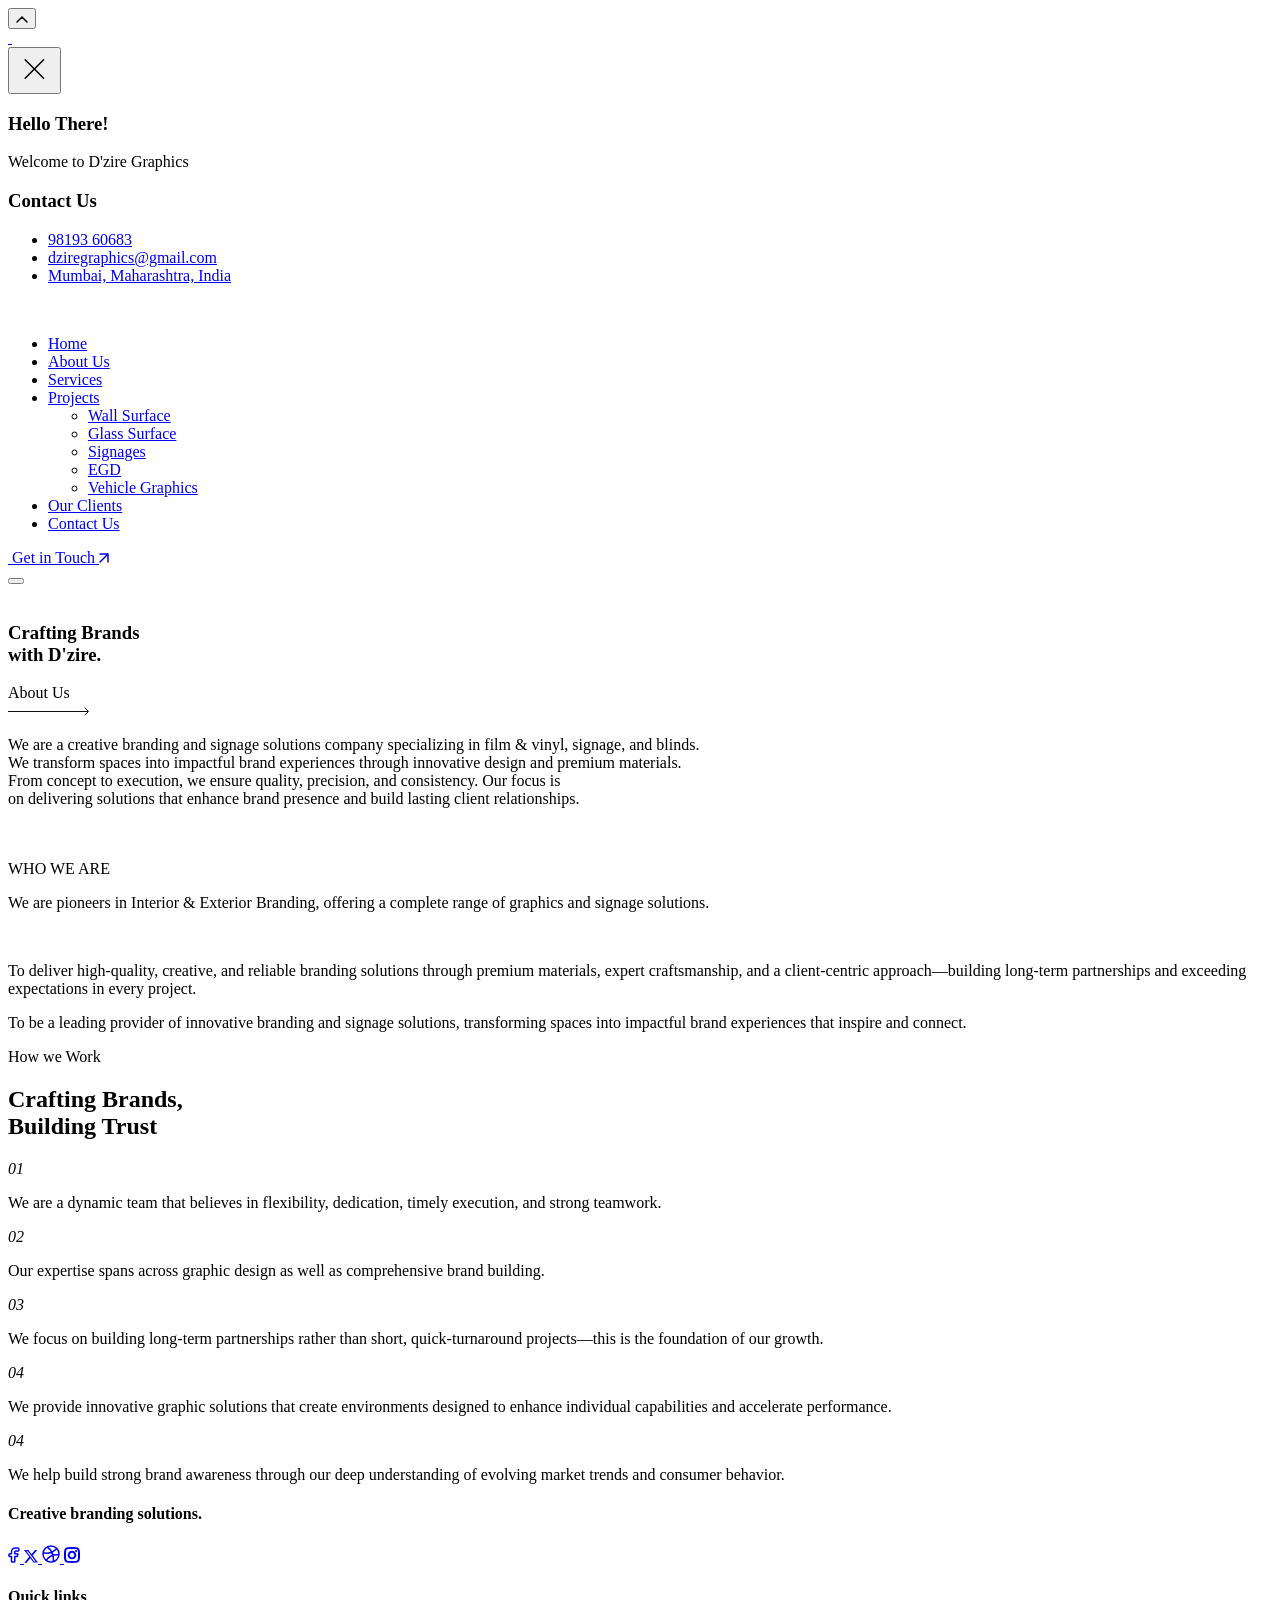
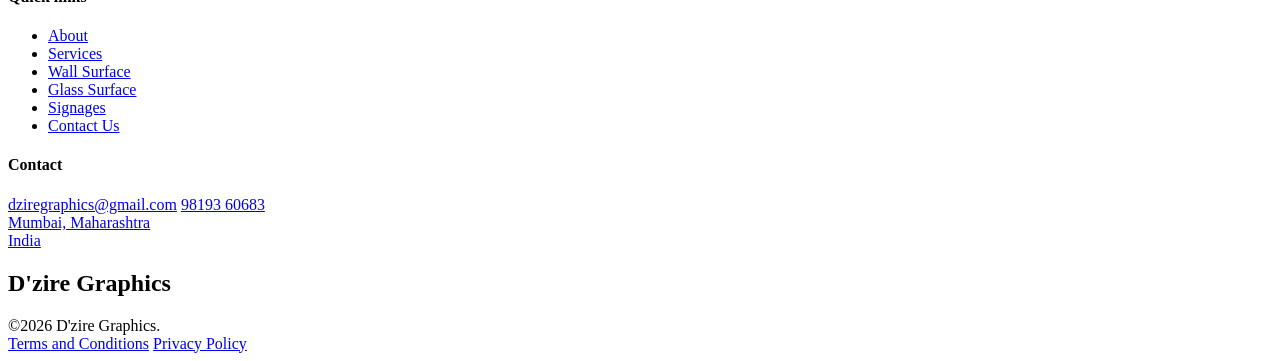
==== about-us.html @ 85268420 "Add files via upload" ====
<!doctype html>
<html class="no-js agntix-dark" lang="zxx">

<head>

    <meta charset="utf-8">
    <meta http-equiv="x-ua-compatible" content="ie=edge">
    <title>D'zire Graphics</title>
    <meta name="description" content="">
    <meta name="viewport" content="width=device-width, initial-scale=1">

    <!-- Place favicon.ico in the root directory -->
    <link rel="shortcut icon" type="image/x-icon" href="assets/img/favicon/favicon.png">

    <!-- CSS here -->
    <!-- CSS here -->
    <link rel="stylesheet" href="assets/css/bootstrap.css">
    <link rel="stylesheet" href="assets/css/slick.css">
    <link rel="stylesheet" href="assets/css/swiper-bundle.css">
    <link rel="stylesheet" href="assets/css/magnific-popup.css">
    <link rel="stylesheet" href="assets/css/font-awesome-pro.css">
    <link rel="stylesheet" href="assets/css/spacing.css">
    <link rel="stylesheet" href="assets/css/atropos.min.css">
    <link rel="stylesheet" href="assets/css/main.css">
    <!-- CSS here -->
    <!-- CSS here -->

</head>

<body class="tp-magic-cursor">

    <!-- Begin magic cursor -->
    <div id="magic-cursor" class="cursor-bg-red-2">
        <div id="ball"></div>
    </div>
    <!-- End magic cursor -->

    <!-- preloader -->

    <!-- preloader -->
    <div id="preloader">
        <div class="preloader">
            <span></span>
            <span></span>
        </div>
    </div>
    <!-- preloader end  -->
    <!-- preloader end  -->

    <!-- back to top start -->
    <!-- back to top start -->
    <div class="back-to-top-wrapper">
        <button id="back_to_top" type="button" class="back-to-top-btn">
            <svg width="12" height="7" viewBox="0 0 12 7" fill="none" xmlns="http://www.w3.org/2000/svg">
                <path d="M11 6L6 1L1 6" stroke="currentColor" stroke-width="1.5" stroke-linecap="round" stroke-linejoin="round" />
            </svg>
        </button>
    </div>
    <!-- back to top end -->
    <!-- back to top end -->

   <!-- offcanvas start here -->
    <!-- tp-offcanvus-area-start -->
    <div class="tp-offcanvas-area">
        <div class="tp-offcanvas-wrapper offcanvas-black-bg">
            <div class="tp-offcanvas-top d-flex align-items-center justify-content-between">
                <div class="tp-offcanvas-logo">
                    <a href="index.html">
                        <img class="logo-1" data-width="120" src="assets/img/logo/logo-black.png" alt="">
                        <img class="logo-2" data-width="120" src="assets/img/logo/logo-white.png" alt="">
                    </a>
                </div>
                <div class="tp-offcanvas-close">
                    <button class="tp-offcanvas-close-btn">
                        <svg width="37" height="38" viewBox="0 0 37 38" fill="none" xmlns="http://www.w3.org/2000/svg">
                            <path d="M9.19141 9.80762L27.5762 28.1924" stroke="currentColor" stroke-width="1.5" stroke-linecap="round" stroke-linejoin="round" />
                            <path d="M9.19141 28.1924L27.5762 9.80761" stroke="currentColor" stroke-width="1.5" stroke-linecap="round" stroke-linejoin="round" />
                        </svg>
                    </button>
                </div>
            </div>
            <div class="tp-offcanvas-main">
                <div class="tp-offcanvas-content d-none d-xl-block">
                    <h3 class="tp-offcanvas-title">Hello There!</h3>
                    <p>Welcome to D'zire Graphics </p>
                </div>
                <div class="tp-offcanvas-menu d-xl-none">
                    <nav></nav>
                </div>
               
                <div class="tp-offcanvas-contact">
                    <h3 class="tp-offcanvas-title sm">Contact Us</h3>
                    <ul>
                        <li><a href="tel:9819360683">98193 60683</a></li>
                        <li><a href="mailto:dziregraphics@gmail.com">dziregraphics@gmail.com</a></li>
                        <li><a href="#">Mumbai, Maharashtra, India</a></li>
                    </ul>
                </div>
                
            </div>
        </div>
    </div>
    <div class="body-overlay"></div>
    <!-- header area start -->
    <header>
        <!-- header area start -->
        <div id="header-sticky" class="tp-header-area tp-header-ptb tp-header-4-style tp-header-blur header-transparent tp-header-border">
            <div class="container-fluid">
                <div class="row align-items-center">
                    <div class="col-xl-2 col-lg-6 col-md-6 col-6">
                        <div class="tp-header-logo">
                            <a href="index.html"><img data-width="120" src="assets/img/logo/logo-white.png" alt=""></a>
                        </div>
                    </div>
                    <div class="col-xl-8 col-lg-7 d-none d-xl-block">
                        <div class="tp-header-box d-flex align-items-center justify-content-center">
                            <div class="tp-header-menu tp-header-dropdown dropdown-black-bg">
                                <nav class="tp-mobile-menu-active">
                                    <ul>
                                        <li><a href="index.html">Home</a></li>
                                        <li><a href="about-us.html">About Us</a></li>
                                        <li><a href="services.html">Services</a></li>
                                        <li class="has-dropdown">
                                            <a href="javascript:void(0)">Projects</a>
                                            <ul class="tp-submenu submenu">
                                                <li><a href="wall-surface.html">Wall Surface</a></li>
                                                <li><a href="glass-surface.html">Glass Surface</a></li>
                                                <li><a href="signages.html">Signages</a></li>
                                                <li><a href="egd.html">EGD</a></li>
                                                <li><a href="vehicle-graphics.html">Vehicle Graphics</a></li>
                                            </ul>
                                        </li>
                                        <li><a href="our-clients.html">Our Clients</a></li>
                                        <li><a href="contact.html">Contact Us</a></li>
                                    </ul>
                                </nav>
                            </div>
                        </div>
                    </div>
                    <div class="col-xl-2 col-lg-6 col-md-6 col-6">
                        <div class="tp-header-right d-flex align-items-center justify-content-end">
                            <div class="tp-header-btn-box">
                                <a href="contact.html" class="tp-btn-black btn-green-light-bg">
                                    <span class="tp-btn-black-filter-blur">
                                        <svg width="0" height="0">
                                            <defs>
                                                <filter id="buttonFilter">
                                                    <feGaussianBlur in="SourceGraphic" stdDeviation="5" result="blur"></feGaussianBlur>
                                                    <feColorMatrix in="blur" values="1 0 0 0 0  0 1 0 0 0  0 0 1 0 0  0 0 0 19 -9"></feColorMatrix>
                                                    <feComposite in="SourceGraphic" in2="buttonFilter" operator="atop"></feComposite>
                                                    <feBlend in="SourceGraphic" in2="buttonFilter"></feBlend>
                                                </filter>
                                            </defs>
                                        </svg>
                                    </span>
                                    <span class="tp-btn-black-filter d-inline-flex align-items-center" style="filter: url(#buttonFilter)">
                                        <span class="tp-btn-black-text">Get in Touch</span>
                                        <span class="tp-btn-black-circle">
                                            <svg width="10" height="10" viewBox="0 0 10 10" fill="none" xmlns="http://www.w3.org/2000/svg">
                                                <path d="M1 9L9 1M9 1H1M9 1V9" stroke="currentcolor" stroke-width="1.5" stroke-linecap="round" stroke-linejoin="round" />
                                            </svg>
                                        </span>
                                    </span>
                                </a>
                            </div>
                            <div class="tp-header-bar ml-20 d-xl-none">
                                <button class="tp-offcanvas-open-btn">
                                    <i></i>
                                    <i></i>
                                    <i></i>
                                </button>
                            </div>
                        </div>
                    </div>
                </div>
            </div>
        </div>
        <!-- header area end -->

    </header>
    <!-- header area end -->


    <div id="smooth-wrapper">
        <div id="smooth-content">

            <main>

                <!-- hero area start -->
                <div class="ar-hero-area p-relative include-bg" data-background="assets/img/blog/blog-masonry/blog-bradcum-bg.png">
                    <div class="ar-about-us-4-shape">
                        <img src="assets/img/portfolio/portfolio-shape.png" alt="">
                    </div>
                    <div class="container container-1230">
                        <div class="ar-about-us-4-hero-ptb">
                            <div class="row justify-content-center">
                                <div class="col-xl-12">
                                    <div class="ar-hero-title-box tp_fade_anim" data-delay=".3">
                                        <h3 class="ar-about-us-4-title">Crafting Brands <br>
                                            with D'zire.</h3>
                                        <div class="ar-about-us-4-title-box d-flex justify-content-end">
                                            <span class="tp-section-subtitle pre">About Us</span>
                                            <div class="ar-about-us-4-icon">
                                                <svg xmlns="http://www.w3.org/2000/svg" width="81" height="9" viewBox="0 0 81 9" fill="none">
                                                    <rect y="4" width="80" height="1" fill="#111013" />
                                                    <path d="M77 7.96366L80.5 4.48183L77 1" stroke="#111013" stroke-linecap="round" stroke-linejoin="round" />
                                                </svg>
                                            </div>
                                            <p>We are a creative branding and signage solutions company specializing in film & vinyl, signage, and blinds. <br> We transform spaces into impactful brand experiences through innovative design and premium materials. <br>From concept to execution, we ensure quality, precision, and consistency. Our focus is<br> on delivering solutions that enhance brand presence and build lasting client relationships.</p>
                                        </div>
                                    </div>
                                </div>
                            </div>
                        </div>
                    </div>
                </div>
                <!-- hero area end -->

             

                <!-- banner area start -->
                <div class="ar-banner-area">
                    <div class="ar-banner-wrap ar-about-us-4">
                        <img class="w-100" src="assets/img/about-us/about-us-4/about-us-4-thumb-1.jpg" alt="" data-speed=".8">
                    </div>
                </div>
                <!-- banner area end -->

                <!-- about area start -->
                <div class="tp-about-area pt-140 pb-140 tp-bounce-trigger" data-bg-color="#1A1B1E">
                    <div class="container">
                        <div class="tp-about-box p-relative">
                            <div class="tp-about-shape-1 tp-bounce d-none d-md-block">
                                <img src="assets/img/home-01/about/about-shape-1.png" alt="">
                            </div>
                            <div class="row">
                                <div class="col-xl-3">
                                    <div class="tp-about-title-box">
                                        <span class="tp-section-subtitle pre tp_fade_anim">WHO WE ARE</span>
                                    </div>
                                </div>
                                <div class="col-xl-9">
                                    <div class="tp-about-wrap">
                                        <div class="tp-about-text tp_fade_anim">
                                            <p>
                                                We are pioneers in Interior & Exterior Branding, offering a complete range of graphics and signage solutions.
                                            </p>
                                        </div>
                                        <div class="row">
                                            <div class="col-xl-5 col-lg-4 col-md-5">
                                                <div class="tp-about-thumb">
                                                    <img data-speed=".8" src="assets/img/home-01/about/about-1.jpg" alt="">
                                                </div>
                                            </div>
                                            <div class="col-xl-7 col-lg-8 col-md-7">
                                                <div class="tp-about-funcact-wrap">
                                                    <div class="tp-about-avater-info">
                                                        <div class="tp_text_anim">
                                                            <p>To deliver high-quality, creative, and reliable branding solutions through premium materials, expert craftsmanship, and a client-centric approach—building long-term partnerships and exceeding expectations in every project.</p>
                                                        </div>
                                                    </div>
                                                      <div class="tp-about-avater-info">
                                                        <div class="tp_text_anim">
                                                            <p>To be a leading provider of innovative branding and signage solutions, transforming spaces into impactful brand experiences that inspire and connect.</p>
                                                        </div>
                                                    </div>
                                                   
                                                </div>

                                            </div>
                                        </div>
                                    </div>
                                </div>
                            </div>
                        </div>
                    </div>
                </div>
                <!-- about area end -->

             

                <!-- work area start -->
                <div class="tp-work-area pt-120 pb-145 tp-panel-pin-area">
                    <div class="container">
                        <div class="row">
                            <div class="col-lg-6">
                                <div class="tp-work-title-box tp-panel-pin">
                                    <span class="tp-section-subtitle pre mb-20">How we Work</span>
                                    <h2 class="tp-section-title fs-140">Crafting Brands,<br> Building Trust</h2>
                                </div>
                            </div>
                            <div class="col-lg-6">
                                <div class="tp-work-wrapper">
                                    <div class="tp-work-item tp-panel-pin mb-15">
                                        <div class="tp-work-number p-relative">
                                            <span></span>
                                            <i>01</i>
                                        </div>
                                        <div class="tp-work-content">
                                            <p>We are a dynamic team that believes in flexibility, dedication, timely execution, and strong teamwork.</p>
                                        </div>
                                    </div>
                                    <div class="tp-work-item tp-panel-pin mb-15">
                                        <div class="tp-work-number p-relative">
                                            <span></span>
                                            <i>02</i>
                                        </div>
                                        <div class="tp-work-content">
                                           <p>Our expertise spans across graphic design as well as comprehensive brand building.</p>
                                        </div>
                                    </div>
                                    <div class="tp-work-item tp-panel-pin mb-15">
                                        <div class="tp-work-number p-relative">
                                            <span></span>
                                            <i>03</i>
                                        </div>
                                        <div class="tp-work-content">
                                            <p>We focus on building long-term partnerships rather than short, quick-turnaround projects—this is the foundation of our growth.</p>
                                        </div>
                                    </div>
                                    <div class="tp-work-item tp-panel-pin mb-15">
                                        <div class="tp-work-number p-relative">
                                            <span></span>
                                            <i>04</i>
                                        </div>
                                        <div class="tp-work-content">
                                            <p>We provide innovative graphic solutions that create environments designed to enhance individual capabilities and accelerate performance.</p>
                                        </div>
                                    </div>
                                     <div class="tp-work-item tp-panel-pin mb-15">
                                        <div class="tp-work-number p-relative">
                                            <span></span>
                                            <i>04</i>
                                        </div>
                                        <div class="tp-work-content">
                                            <p>We help build strong brand awareness through our deep understanding of evolving market trends and consumer behavior.</p>
                                        </div>
                                    </div>
                                </div>
                            </div>
                        </div>
                    </div>
                </div>
                <!-- work area end -->

            </main>

           
             <footer>

                <!-- footer area start -->
                <div class="tp-footer-area tp-footer-style-6 pt-120 pb-35" data-bg-color="#1b1b1d">
                    <div class="container">
                        <div class="row align-items-center">
                            <div class="col-xl-4 col-lg-4 col-md-12">
                                <div class="tp-footer-widget tp-footer-col-1 pb-40 tp_fade_anim" data-delay=".3">
                                    <h4 class="tp-footer-widget-title">Creative branding solutions.</h4>
                                    <div class="tp-footer-widget-social">
                                        <a href="#">
                                            <span>
                                                <svg width="12" height="16" viewBox="0 0 12 16" fill="none" xmlns="http://www.w3.org/2000/svg">
                                                    <path fill-rule="evenodd" clip-rule="evenodd" d="M1.82727 6.83333C1.14284 6.83333 1 6.96763 1 7.61111V8.77778C1 9.42126 1.14284 9.55556 1.82727 9.55556H3.48182V14.2222C3.48182 14.8657 3.62466 15 4.30909 15H5.96364C6.64807 15 6.79091 14.8657 6.79091 14.2222V9.55556H8.64871C9.1678 9.55556 9.30155 9.4607 9.44416 8.99145L9.7987 7.82478C10.043 7.02095 9.89246 6.83333 9.00326 6.83333H6.79091V4.88889C6.79091 4.45933 7.16129 4.11111 7.61818 4.11111H9.97273C10.6572 4.11111 10.8 3.97681 10.8 3.33333V1.77778C10.8 1.1343 10.6572 1 9.97273 1H7.61818C5.33373 1 3.48182 2.74111 3.48182 4.88889V6.83333H1.82727Z" stroke="currentcolor" stroke-width="1.5" stroke-linejoin="round" />
                                                </svg>
                                            </span>
                                        </a>
                                        <a href="#">
                                            <span>
                                                <svg width="14" height="13" viewBox="0 0 14 13" fill="none" xmlns="http://www.w3.org/2000/svg">
                                                    <path fill-rule="evenodd" clip-rule="evenodd" d="M4.41177 0H0L5.23083 6.87316L0.334618 12.6389H2.59681L6.29998 8.27809L9.58823 12.5988H14L8.6172 5.52593L8.62673 5.53813L13.2614 0.0802914H10.9992L7.55741 4.13336L4.41177 0ZM2.43522 1.20371H3.80866L11.5648 11.395H10.1913L2.43522 1.20371Z" fill="currentcolor" />
                                                </svg>
                                            </span>
                                        </a>
                                        <a href="#">
                                            <span>
                                                <svg width="18" height="18" viewBox="0 0 18 18" fill="none" xmlns="http://www.w3.org/2000/svg">
                                                    <path d="M16.9989 10.0113C16.2575 9.87227 15.4949 9.7998 14.7168 9.7998C10.435 9.7998 6.62665 11.9938 4.19922 15.3997M14.5997 3.39941C12.0962 6.33329 8.33416 8.19931 4.12763 8.19931C3.05145 8.19931 2.00436 8.07718 1 7.84627M11.0941 17.0005C11.2946 16.0293 11.3999 15.0235 11.3999 13.9931C11.3999 8.94036 8.86738 4.47788 5 1.80078M16.9997 8.99983C16.9997 13.418 13.418 16.9997 8.99983 16.9997C4.58165 16.9997 1 13.418 1 8.99983C1 4.58165 4.58165 1 8.99983 1C13.418 1 16.9997 4.58165 16.9997 8.99983Z" stroke="currentcolor" stroke-width="1.5" stroke-linejoin="round" />
                                                </svg>
                                            </span>
                                        </a>
                                        <a href="#">
                                            <span>
                                                <svg width="16" height="16" viewBox="0 0 16 16" fill="none" xmlns="http://www.w3.org/2000/svg">
                                                    <path d="M12.0586 4.94727C12.6109 4.94727 13.0586 4.49955 13.0586 3.94727C13.0586 3.39498 12.6109 2.94727 12.0586 2.94727V4.94727ZM12.0496 2.94727C11.4973 2.94727 11.0496 3.39498 11.0496 3.94727C11.0496 4.49955 11.4973 4.94727 12.0496 4.94727V2.94727ZM8 14C6.32181 14 5.16377 13.9979 4.2928 13.8808C3.45059 13.7675 3.02803 13.5636 2.73223 13.2678L1.31802 14.682C2.04735 15.4113 2.96231 15.7199 4.0263 15.8629C5.06152 16.0021 6.37835 16 8 16V14ZM0 8C0 9.62165 -0.00212373 10.9385 0.137058 11.9737C0.280107 13.0377 0.588687 13.9526 1.31802 14.682L2.73223 13.2678C2.43644 12.972 2.23246 12.5494 2.11922 11.7072C2.00212 10.8362 2 9.67819 2 8H0ZM14 8C14 9.67819 13.9979 10.8362 13.8808 11.7072C13.7675 12.5494 13.5636 12.972 13.2678 13.2678L14.682 14.682C15.4113 13.9526 15.7199 13.0377 15.8629 11.9737C16.0021 10.9385 16 9.62165 16 8H14ZM8 16C9.62165 16 10.9385 16.0021 11.9737 15.8629C13.0377 15.7199 13.9526 15.4113 14.682 14.682L13.2678 13.2678C12.972 13.5636 12.5494 13.7675 11.7072 13.8808C10.8362 13.9979 9.67819 14 8 14V16ZM8 2C9.67819 2 10.8362 2.00212 11.7072 2.11922C12.5494 2.23246 12.972 2.43644 13.2678 2.73223L14.682 1.31802C13.9526 0.588687 13.0377 0.280107 11.9737 0.137058C10.9385 -0.00212373 9.62165 0 8 0V2ZM16 8C16 6.37835 16.0021 5.06152 15.8629 4.0263C15.7199 2.96231 15.4113 2.04735 14.682 1.31802L13.2678 2.73223C13.5636 3.02803 13.7675 3.45059 13.8808 4.2928C13.9979 5.16377 14 6.32181 14 8H16ZM8 0C6.37835 0 5.06152 -0.00212373 4.0263 0.137058C2.96231 0.280107 2.04735 0.588687 1.31802 1.31802L2.73223 2.73223C3.02803 2.43644 3.45059 2.23246 4.2928 2.11922C5.16377 2.00212 6.32181 2 8 2V0ZM2 8C2 6.32181 2.00212 5.16377 2.11922 4.2928C2.23246 3.45059 2.43644 3.02803 2.73223 2.73223L1.31802 1.31802C0.588687 2.04735 0.280107 2.96231 0.137058 4.0263C-0.00212373 5.06152 0 6.37835 0 8H2ZM10.3171 8.00134C10.3171 9.28031 9.28031 10.3171 8.00134 10.3171V12.3171C10.3849 12.3171 12.3171 10.3849 12.3171 8.00134H10.3171ZM8.00134 10.3171C6.72236 10.3171 5.68555 9.28031 5.68555 8.00134H3.68555C3.68555 10.3849 5.61779 12.3171 8.00134 12.3171V10.3171ZM5.68555 8.00134C5.68555 6.72236 6.72236 5.68555 8.00134 5.68555V3.68555C5.61779 3.68555 3.68555 5.61779 3.68555 8.00134H5.68555ZM8.00134 5.68555C9.28031 5.68555 10.3171 6.72236 10.3171 8.00134H12.3171C12.3171 5.61779 10.3849 3.68555 8.00134 3.68555V5.68555ZM12.0586 2.94727H12.0496V4.94727H12.0586V2.94727Z" fill="currentcolor" />
                                                </svg>
                                            </span>
                                        </a>
                                    </div>
                                </div>
                            </div>
                            <div class="col-xl-5 col-lg-4 col-md-6">
                                <div class="tp-footer-widget tp-footer-col-2 pb-40 tp_fade_anim" data-delay=".5">
                                    <h4 class="tp-footer-widget-title-sm pre mb-25">Quick links</h4>
                                    <div class="tp-footer-widget-menu">
                                        <ul>
                                            <li><a href="about-us.html">About</a></li>
                                            <li><a href="services.html">Services</a></li>
                                           <li><a href="wall-surface.html">Wall Surface</a></li>
                                            <li><a href="glass-surface.html">Glass Surface</a></li>
                                            <li><a href="signages.html">Signages</a></li>
                                            <li><a href="contact.html">Contact Us</a></li>
                                        </ul>
                                    </div>
                                </div>
                            </div>
                            <div class="col-xl-3 col-lg-4 col-md-6">
                                <div class="tp-footer-widget tp-footer-col-3 pb-40 mb-30 tp_fade_anim" data-delay=".7">
                                    <h4 class="tp-footer-widget-title-sm pre mb-20">Contact</h4>
                                    <div class="tp-footer-widget-info">
                                        <a href="mailto:dziregraphics@gmail.com">dziregraphics@gmail.com</a>
                                        <a href="tel:9819360683">98193 60683</a>
                                    </div>
                                    <div class="tp-footer-widget-info">
                                        <a href="https://www.google.com/maps/" target="_blank">Mumbai, Maharashtra<br> India</a>
                                    </div>
                                </div>
                            </div>
                        </div>
                    </div>
                </div>

                <div class="tp-copyright-area tp-copyright-style-6" data-bg-color="#1b1b1d">
                    <div class="container">
                        <div class="row">
                            <div class="col-xl-12">
                                <div class="tp-copyright-content text-center text-md-start tp_fade_anim" data-delay=".3" data-fade-from="bottom" data-ease="bounce" data-on-scroll="3">
                                    <h2 class="tp-copyright-big-text p-relative">
                                        D'zire Graphics
                                        
                                    </h2>
                                </div>
                            </div>
                        </div>
                        <div class="tp-copyright-bottom">
                            <div class="row">
                                <div class="col-md-6">
                                    <div class="tp-copyright-left text-center text-md-start">
                                        <span>©2026 D'zire Graphics.</span>
                                    </div>
                                </div>
                                <div class="col-md-6">
                                    <div class="tp-copyright-right text-center text-md-end">
                                        <a href="#">Terms and Conditions</a>
                                        <a href="#">Privacy Policy</a>
                                    </div>
                                </div>
                            </div>
                        </div>
                    </div>
                </div>
                <!-- footer area end -->

            </footer>
        </div>
    </div>



    <!-- JS here -->

    <!-- JS here -->


    <script src="assets/js/vendor/jquery.js"></script>
    <script src="assets/js/bootstrap-bundle.js"></script>
    <script src="assets/js/swiper-bundle.js"></script>
    <script src="assets/js/plugin.js"></script>
    <script src="assets/js/three.js"></script>
    <script src="assets/js/slick.js"></script>
    <script src="assets/js/scroll-magic.js"></script>
    <script src="assets/js/hover-effect.umd.js"></script>
    <script src="assets/js/magnific-popup.js"></script>
    <script src="assets/js/parallax-slider.js"></script>
    <script src="assets/js/nice-select.js"></script>
    <script src="assets/js/purecounter.js"></script>
    <script src="assets/js/isotope-pkgd.js"></script>
    <script src="assets/js/imagesloaded-pkgd.js"></script>
    <script src="assets/js/ajax-form.js"></script>
    <script src="assets/js/Observer.min.js"></script>
    <script src="assets/js/splitting.min.js"></script>
    <script src="assets/js/webgl.js"></script>
    <script src="assets/js/parallax-scroll.js"></script>
    <script src="assets/js/atropos.js"></script>
    <script src="assets/js/slider-active.js"></script>
    <script src="assets/js/main.js"></script>
    <script src="assets/js/tp-cursor.js"></script>
    <script src="assets/js/portfolio-slider-1.js"></script>
    <script type="module" src="assets/js/distortion-img.js"></script>
    <script type="module" src="assets/js/skew-slider/index.js"></script>
    <script type="module" src="assets/js/img-revel/index.js"></script>


    <!-- JS here -->
    <!-- JS here -->

</body>

</html>
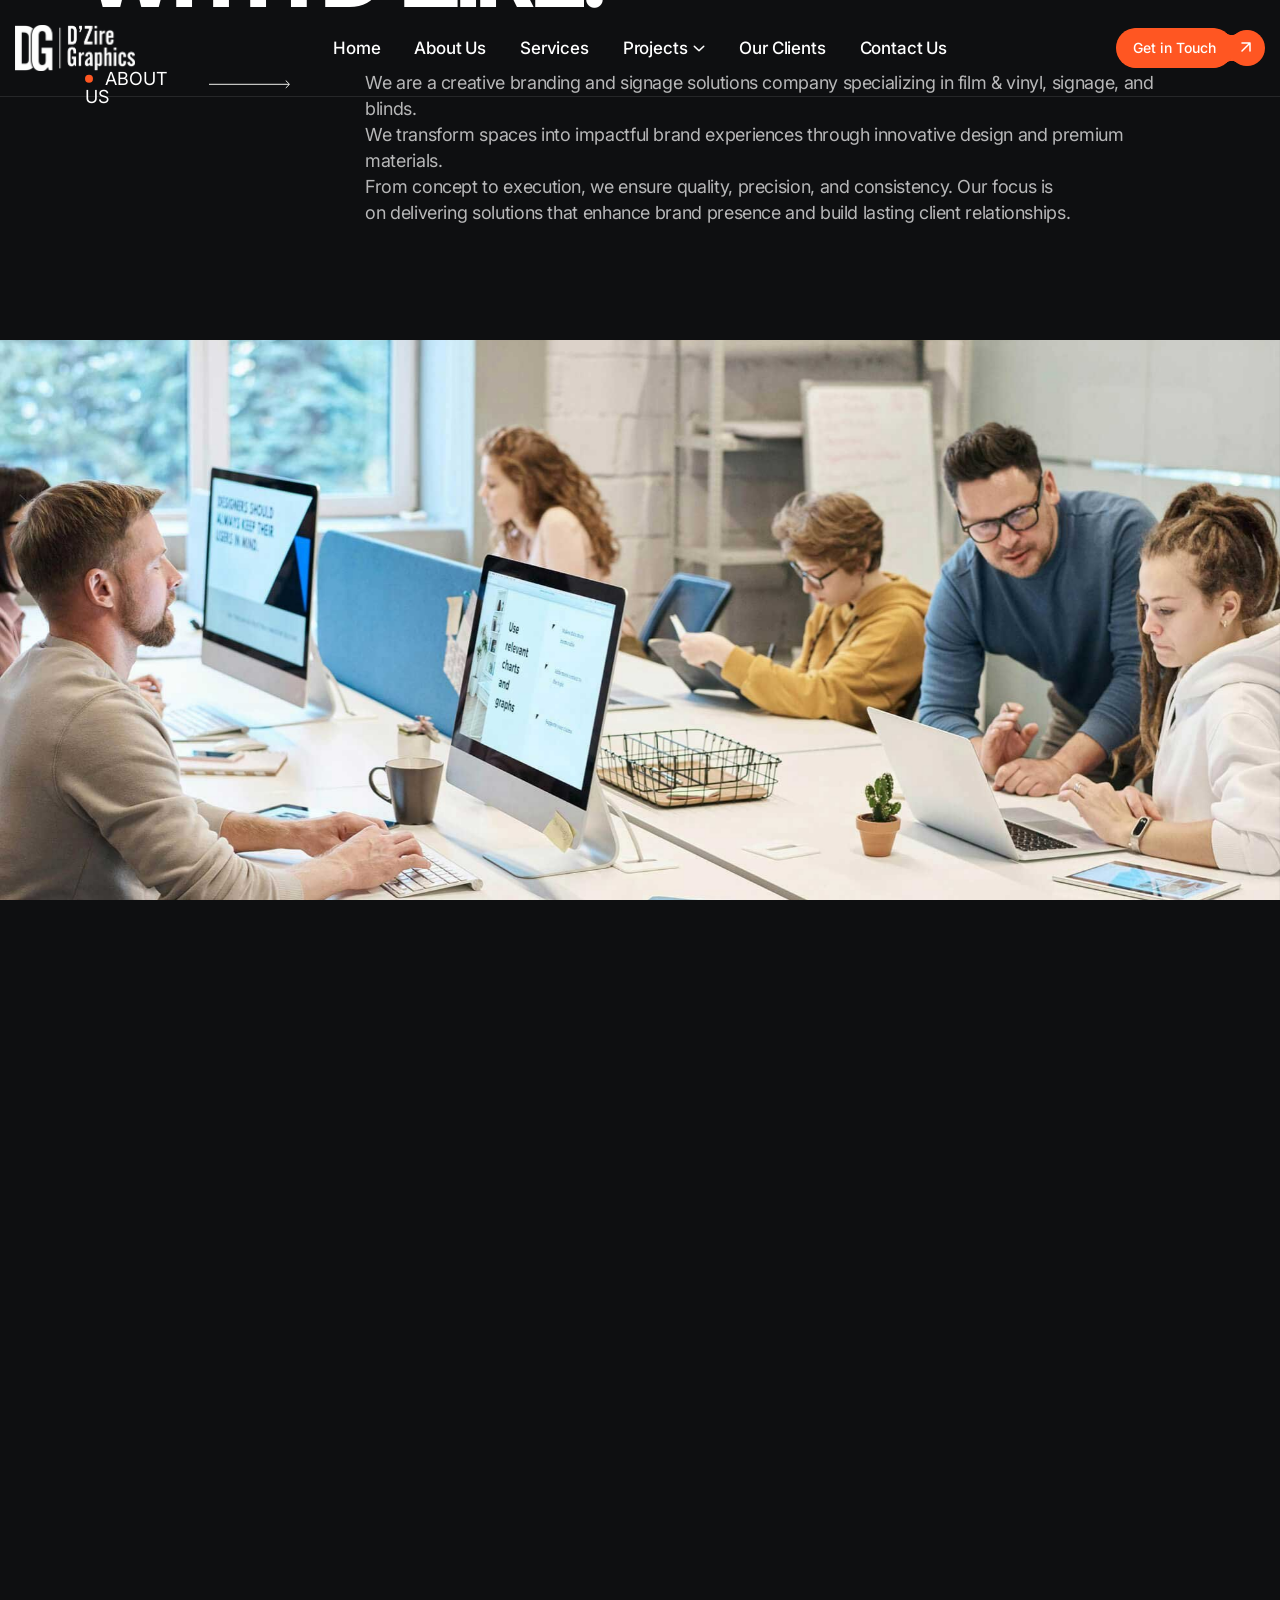
==== commit fc27b618: "Changes Updated" ====
--- a/about-us.html
+++ b/about-us.html
@@ -123,8 +123,8 @@
                                         <li class="has-dropdown">
                                             <a href="javascript:void(0)">Projects</a>
                                             <ul class="tp-submenu submenu">
-                                                <li><a href="wall-surface.html">Wall Surface</a></li>
-                                                <li><a href="glass-surface.html">Glass Surface</a></li>
+                                                <li><a href="wall-graphics.html">Wall Graphics</a></li>
+                                                <li><a href="glass-graphics.html">Glass Graphics</a></li>
                                                 <li><a href="signages.html">Signages</a></li>
                                                 <li><a href="egd.html">EGD</a></li>
                                                 <li><a href="vehicle-graphics.html">Vehicle Graphics</a></li>
@@ -394,8 +394,8 @@
                                         <ul>
                                             <li><a href="about-us.html">About</a></li>
                                             <li><a href="services.html">Services</a></li>
-                                           <li><a href="wall-surface.html">Wall Surface</a></li>
-                                            <li><a href="glass-surface.html">Glass Surface</a></li>
+                                           <li><a href="wall-graphics.html">Wall Graphics</a></li>
+                                            <li><a href="glass-graphics.html">Glass Graphics</a></li>
                                             <li><a href="signages.html">Signages</a></li>
                                             <li><a href="contact.html">Contact Us</a></li>
                                         </ul>
--- a/assets/css/spacing.css
+++ b/assets/css/spacing.css
@@ -0,0 +1 @@
+.mt-5{margin-top:5px !important}.mt-10{margin-top:10px}.mt-15{margin-top:15px}.mt-20{margin-top:20px}.mt-25{margin-top:25px}.mt-30{margin-top:30px}.mt-35{margin-top:35px}.mt-40{margin-top:40px}.mt-45{margin-top:45px}.mt-50{margin-top:50px}.mt-55{margin-top:55px}.mt-60{margin-top:60px}.mt-65{margin-top:65px}.mt-70{margin-top:70px}.mt-75{margin-top:75px}.mt-80{margin-top:80px}.mt-85{margin-top:85px}.mt-90{margin-top:90px}.mt-95{margin-top:95px}.mt-100{margin-top:100px}.mt-105{margin-top:105px}.mt-110{margin-top:110px}.mt-115{margin-top:115px}.mt-120{margin-top:120px}.mt-125{margin-top:125px}.mt-130{margin-top:130px}.mt-135{margin-top:135px}.mt-140{margin-top:140px}.mt-145{margin-top:145px}.mt-150{margin-top:150px}.mt-155{margin-top:155px}.mt-160{margin-top:160px}.mt-165{margin-top:165px}.mt-170{margin-top:170px}.mt-175{margin-top:175px}.mt-180{margin-top:180px}.mt-185{margin-top:185px}.mt-190{margin-top:190px}.mt-195{margin-top:195px}.mt-200{margin-top:200px}.mb-5{margin-bottom:5px !important}.mb-10{margin-bottom:10px}.mb-15{margin-bottom:15px}.mb-20{margin-bottom:20px}.mb-25{margin-bottom:25px}.mb-30{margin-bottom:30px}.mb-35{margin-bottom:35px}.mb-40{margin-bottom:40px}.mb-45{margin-bottom:45px}.mb-50{margin-bottom:50px}.mb-55{margin-bottom:55px}.mb-60{margin-bottom:60px}.mb-65{margin-bottom:65px}.mb-70{margin-bottom:70px}.mb-75{margin-bottom:75px}.mb-80{margin-bottom:80px}.mb-85{margin-bottom:85px}.mb-90{margin-bottom:90px}.mb-95{margin-bottom:95px}.mb-100{margin-bottom:100px}.mb-105{margin-bottom:105px}.mb-110{margin-bottom:110px}.mb-115{margin-bottom:115px}.mb-120{margin-bottom:120px}.mb-125{margin-bottom:125px}.mb-130{margin-bottom:130px}.mb-135{margin-bottom:135px}.mb-140{margin-bottom:140px}.mb-145{margin-bottom:145px}.mb-150{margin-bottom:150px}.mb-155{margin-bottom:155px}.mb-160{margin-bottom:160px}.mb-165{margin-bottom:165px}.mb-170{margin-bottom:170px}.mb-175{margin-bottom:175px}.mb-180{margin-bottom:180px}.mb-185{margin-bottom:185px}.mb-190{margin-bottom:190px}.mb-195{margin-bottom:195px}.mb-200{margin-bottom:200px}.ml-5{margin-left:5px}.ml-10{margin-left:10px}.ml-15{margin-left:15px}.ml-20{margin-left:20px}.ml-25{margin-left:25px}.ml-30{margin-left:30px}.ml-35{margin-left:35px}.ml-40{margin-left:40px}.ml-45{margin-left:45px}.ml-50{margin-left:50px}.ml-55{margin-left:55px}.ml-60{margin-left:60px}.ml-65{margin-left:65px}.ml-70{margin-left:70px}.ml-75{margin-left:75px}.ml-80{margin-left:80px}.ml-85{margin-left:85px}.ml-90{margin-left:90px}.ml-95{margin-left:95px}.ml-100{margin-left:100px}.ml-105{margin-left:105px}.ml-110{margin-left:110px}.ml-115{margin-left:115px}.ml-120{margin-left:120px}.ml-125{margin-left:125px}.ml-130{margin-left:130px}.ml-135{margin-left:135px}.ml-140{margin-left:140px}.ml-145{margin-left:145px}.ml-150{margin-left:150px}.ml-155{margin-left:155px}.ml-160{margin-left:160px}.ml-165{margin-left:165px}.ml-170{margin-left:170px}.ml-175{margin-left:175px}.ml-180{margin-left:180px}.ml-185{margin-left:185px}.ml-190{margin-left:190px}.ml-195{margin-left:195px}.ml-200{margin-left:200px}.mr-5{margin-right:5px}.mr-10{margin-right:10px}.mr-15{margin-right:15px}.mr-20{margin-right:20px}.mr-25{margin-right:25px}.mr-30{margin-right:30px}.mr-35{margin-right:35px}.mr-40{margin-right:40px}.mr-45{margin-right:45px}.mr-50{margin-right:50px}.mr-55{margin-right:55px}.mr-60{margin-right:60px}.mr-65{margin-right:65px}.mr-70{margin-right:70px}.mr-75{margin-right:75px}.mr-80{margin-right:80px}.mr-85{margin-right:85px}.mr-90{margin-right:90px}.mr-95{margin-right:95px}.mr-100{margin-right:100px}.mr-105{margin-right:105px}.mr-110{margin-right:110px}.mr-115{margin-right:115px}.mr-120{margin-right:120px}.mr-125{margin-right:125px}.mr-130{margin-right:130px}.mr-135{margin-right:135px}.mr-140{margin-right:140px}.mr-145{margin-right:145px}.mr-150{margin-right:150px}.mr-155{margin-right:155px}.mr-160{margin-right:160px}.mr-165{margin-right:165px}.mr-170{margin-right:170px}.mr-175{margin-right:175px}.mr-180{margin-right:180px}.mr-185{margin-right:185px}.mr-190{margin-right:190px}.mr-195{margin-right:195px}.mr-200{margin-right:200px}.pt-5{padding-top:5px !important}.pt-10{padding-top:10px}.pt-15{padding-top:15px}.pt-20{padding-top:20px}.pt-25{padding-top:25px}.pt-30{padding-top:30px}.pt-35{padding-top:35px}.pt-40{padding-top:40px}.pt-45{padding-top:45px}.pt-50{padding-top:50px}.pt-55{padding-top:55px}.pt-60{padding-top:60px}.pt-65{padding-top:65px}.pt-70{padding-top:70px}.pt-75{padding-top:75px}.pt-80{padding-top:80px}.pt-85{padding-top:85px}.pt-90{padding-top:90px}.pt-95{padding-top:95px}.pt-100{padding-top:100px}.pt-105{padding-top:105px}.pt-110{padding-top:110px}.pt-115{padding-top:115px}.pt-120{padding-top:120px}.pt-125{padding-top:125px}.pt-130{padding-top:130px}.pt-135{padding-top:135px}.pt-140{padding-top:140px}.pt-145{padding-top:145px}.pt-150{padding-top:150px}.pt-155{padding-top:155px}.pt-160{padding-top:160px}.pt-165{padding-top:165px}.pt-170{padding-top:170px}.pt-175{padding-top:175px}.pt-180{padding-top:180px}.pt-185{padding-top:185px}.pt-190{padding-top:190px}.pt-195{padding-top:195px}.pt-200{padding-top:200px}.pt-270{padding-top:270px}.pb-5{padding-bottom:5px !important}.pb-10{padding-bottom:10px}.pb-15{padding-bottom:15px}.pb-20{padding-bottom:20px}.pb-25{padding-bottom:25px}.pb-30{padding-bottom:30px}.pb-35{padding-bottom:35px}.pb-40{padding-bottom:40px}.pb-45{padding-bottom:45px}.pb-50{padding-bottom:50px}.pb-55{padding-bottom:55px}.pb-60{padding-bottom:60px}.pb-65{padding-bottom:65px}.pb-70{padding-bottom:70px}.pb-75{padding-bottom:75px}.pb-80{padding-bottom:80px}.pb-85{padding-bottom:85px}.pb-90{padding-bottom:90px}.pb-95{padding-bottom:95px}.pb-100{padding-bottom:100px}.pb-105{padding-bottom:105px}.pb-110{padding-bottom:110px}.pb-115{padding-bottom:115px}.pb-120{padding-bottom:120px}.pb-125{padding-bottom:125px}.pb-130{padding-bottom:130px}.pb-135{padding-bottom:135px}.pb-140{padding-bottom:140px}.pb-145{padding-bottom:145px}.pb-150{padding-bottom:150px}.pb-155{padding-bottom:155px}.pb-160{padding-bottom:160px}.pb-165{padding-bottom:165px}.pb-170{padding-bottom:170px}.pb-175{padding-bottom:175px}.pb-180{padding-bottom:180px}.pb-185{padding-bottom:185px}.pb-190{padding-bottom:190px}.pb-195{padding-bottom:195px}.pb-200{padding-bottom:200px}.pl-5{padding-left:5px}.pl-10{padding-left:10px}.pl-15{padding-left:15px}.pl-20{padding-left:20px}.pl-25{padding-left:25px}.pl-30{padding-left:30px}.pl-35{padding-left:35px}.pl-40{padding-left:40px}.pl-45{padding-left:45px}.pl-50{padding-left:50px}.pl-55{padding-left:55px}.pl-60{padding-left:60px}.pl-65{padding-left:65px}.pl-70{padding-left:70px}.pl-75{padding-left:75px}.pl-80{padding-left:80px}.pl-85{padding-left:85px}.pl-90{padding-left:90px}.pl-95{padding-left:95px}.pl-100{padding-left:100px}.pl-105{padding-left:105px}.pl-110{padding-left:110px}.pl-115{padding-left:115px}.pl-120{padding-left:120px}.pl-125{padding-left:125px}.pl-130{padding-left:130px}.pl-135{padding-left:135px}.pl-140{padding-left:140px}.pl-145{padding-left:145px}.pl-150{padding-left:150px}.pl-155{padding-left:155px}.pl-160{padding-left:160px}.pl-165{padding-left:165px}.pl-170{padding-left:170px}.pl-175{padding-left:175px}.pl-180{padding-left:180px}.pl-185{padding-left:185px}.pl-190{padding-left:190px}.pl-195{padding-left:195px}.pl-200{padding-left:200px}.pr-5{padding-right:5px}.pr-10{padding-right:10px}.pr-15{padding-right:15px}.pr-20{padding-right:20px}.pr-25{padding-right:25px}.pr-30{padding-right:30px}.pr-35{padding-right:35px}.pr-40{padding-right:40px}.pr-45{padding-right:45px}.pr-50{padding-right:50px}.pr-55{padding-right:55px}.pr-60{padding-right:60px}.pr-65{padding-right:65px}.pr-70{padding-right:70px}.pr-75{padding-right:75px}.pr-80{padding-right:80px}.pr-85{padding-right:85px}.pr-90{padding-right:90px}.pr-95{padding-right:95px}.pr-100{padding-right:100px}.pr-105{padding-right:105px}.pr-110{padding-right:110px}.pr-115{padding-right:115px}.pr-120{padding-right:120px}.pr-125{padding-right:125px}.pr-130{padding-right:130px}.pr-135{padding-right:135px}.pr-140{padding-right:140px}.pr-145{padding-right:145px}.pr-150{padding-right:150px}.pr-155{padding-right:155px}.pr-160{padding-right:160px}.pr-165{padding-right:165px}.pr-170{padding-right:170px}.pr-175{padding-right:175px}.pr-180{padding-right:180px}.pr-185{padding-right:185px}.pr-190{padding-right:190px}.pr-195{padding-right:195px}.pr-200{padding-right:200px}
--- a/assets/css/atropos.min.css
+++ b/assets/css/atropos.min.css
@@ -0,0 +1,94 @@
+/**
+ * Atropos 2.0.2
+ * Touch-friendly 3D parallax hover effects
+ * https://atroposjs.com
+ *
+ * Copyright 2021-2023 
+ *
+ * Released under the MIT License
+ *
+ * Released on: July 4, 2023
+ */
+
+ .atropos {
+    position: relative;
+    display: block;
+    perspective: 1200px;
+    transform: translate3d(0, 0, 0);
+}
+.atropos-rotate-scroll-x,
+.atropos-rotate-scroll-y,
+.atropos-rotate-touch {
+    -webkit-tap-highlight-color: transparent;
+    -webkit-touch-callout: none;
+    -webkit-user-select: none;
+    -moz-user-select: none;
+    user-select: none;
+}
+.atropos-rotate-touch-scroll-y {
+    touch-action: pan-y;
+}
+.atropos-rotate-touch-scroll-x {
+    touch-action: pan-x;
+}
+.atropos-rotate-touch {
+    touch-action: none;
+}
+.atropos-rotate,
+.atropos-scale {
+    width: 100%;
+    height: 100%;
+    transform-style: preserve-3d;
+    transition-property: transform;
+    display: block;
+}
+.atropos-highlight,
+.atropos-shadow {
+    position: absolute;
+    pointer-events: none;
+    transition-property: transform, opacity;
+    display: block;
+    opacity: 0;
+}
+.atropos-shadow {
+    z-index: -1;
+    left: 0;
+    top: 0;
+    width: 100%;
+    height: 100%;
+}
+.atropos-highlight {
+    left: -50%;
+    top: -50%;
+    width: auto;
+    height: auto;
+    z-index: 0;
+}
+.atropos-rotate {
+    position: relative;
+}
+.atropos-inner {
+    width: 100%;
+    height: 100%;
+    position: relative;
+    transform-style: preserve-3d;
+    transform: translate3d(0, 0, 0);
+    display: block;
+}
+.atropos-active {
+    z-index: 1;
+}
+.atropos-active .atropos-shadow {
+    opacity: 1 !important;
+}
+::slotted([data-atropos-offset]),
+[data-atropos-offset] {
+    transition-property: transform;
+}
+[data-atropos-opacity] {
+    transition-property: opacity;
+}
+::slotted([data-atropos-offset][data-atropos-opacity]),
+[data-atropos-offset][data-atropos-opacity] {
+    transition-property: transform, opacity;
+}
--- a/assets/css/main.css
+++ b/assets/css/main.css
@@ -0,0 +1,48349 @@
+/*-----------------------------------------------------------------------------------
+/************ TABLE OF CONTENTS ***************
+
+	-----------------
+    01. THEME CSS
+	-----------------
+		1.1 Theme Default
+		1.2 Common Classes
+
+	-----------------
+    02. COMPONENTS CSS
+	-----------------
+		2.1 Back to top
+		2.2 Buttons
+		2.3 Animations
+		2.4 Preloader
+		2.5 Background
+		2.6 Nice Select
+		2.7 Breadcrumb
+		2.8 Accordion
+		2.9 Section Title
+		2.10 Accordion
+		2.11 Search
+		2.12 Magic Cursor
+
+	-----------------
+    03. HEADER CSS
+	-----------------
+		3.1 Header Style
+
+    ---------------------------------
+	04. MENU CSS
+	---------------------------------
+		4.1 Main Menu
+		4.2 Mobile Menu
+		4.3 offcanvas Menu
+
+	---------------------------------
+	05. BLOG CSS
+	---------------------------------
+		5.1 Postbox css
+		5.2 Recent Post css
+		5.3 Sidebar css
+		5.4 Blog css
+
+	---------------------------------
+	06. FOOTER CSS
+	---------------------------------
+		6.1 Footer Style 1
+		6.2 Footer Style 2
+		6.3 Footer Style 3
+		6.5 Footer Style 5
+		6.7 Footer Style 7
+		6.8 Footer Style 8
+		6.9 Footer Style 9
+		6.10 Footer Style 10
+		6.11 Footer Style 11
+		6.12 Footer Style 12
+		6.13 Footer Style 13
+		6.14 Footer Style 14
+		6.15 Footer Style 15
+
+	---------------------------------
+	07. PAGES CSS
+	---------------------------------
+		7.1 Hero css
+		7.2 About Css
+		7.3 Banner Css
+		7.4 Text-slide Css
+		7.5 Service Css
+		7.6 Project Css
+		7.7 Funfact Css
+		7.8 Work Css
+		7.9 Testimonail Css
+		8.0 Award Css
+		8.1 Video Css
+		8.2 Brand Css
+		8.3 Team Css
+		8.4 Step Css
+		8.5 Choose Css
+		8.6 Price Css
+		8.7 Faq Css
+		8.8 Success Css
+		8.9 Instagram Css
+		9.0 Feature Css
+		9.1 Review Css
+		9.2 Stack Css
+		9.3 Benefits Css
+		9.4 Cta Css
+		9.5 Intaractive Css
+		9.6 Project Slider Css
+		9.7 Career Css
+		9.8 Contact Css
+		9.9 Portfolio css
+		10.0 Shop Css
+		10.1 Shop Details Css
+		10.2 Login Css
+		10.3 Checkout css
+		10.4 Cart css
+		10.5 Account css
+		10.6 Error Css
+		10.7 Dark Css Start
+		10.8 Light Css Start
+
+
+**********************************************/
+/*----------------------------------------*/
+/*  1.1 Theme Default
+/*----------------------------------------*/
+@import url("https://fonts.googleapis.com/css2?family=Inter:ital,opsz,wght@0,14..32,100..900;1,14..32,100..900&amp;family=Besley:ital,wght@0,400..900;1,400..900&amp;family=Space+Grotesk:wght@300..700&amp;family=Playfair+Display:ital,wght@0,400..900;1,400..900&amp;family=Satisfy&amp;family=Teko:wght@300..700&amp;family=Phudu:wght@300..900&amp;family=Poppins:ital,wght@0,100;0,200;0,300;0,400;0,500;0,600;0,700;0,800;0,900;1,100;1,200;1,300;1,400;1,500;1,600;1,700;1,800;1,900&amp;family=Onest:wght@100..900&amp;display=swap");
+@keyframes bannerAnimationTwo {
+  0% {
+    transform: translate(0px, 0px);
+  }
+  20% {
+    transform: translate(20px, -5px);
+  }
+  40% {
+    transform: translate(50px, 20px);
+  }
+  60% {
+    transform: translate(20px, 50px);
+  }
+  80% {
+    transform: translate(-20px, 30px);
+  }
+  100% {
+    transform: translate(0px, 0px);
+  }
+}
+.back-to-top-wrapper, a,
+button,
+p,
+input,
+select,
+textarea,
+li,
+.transition-3 {
+  -webkit-transition: all 0.3s ease-in-out;
+  -moz-transition: all 0.3s ease-in-out;
+  -ms-transition: all 0.3s ease-in-out;
+  -o-transition: all 0.3s ease-in-out;
+  transition: all 0.3s ease-in-out;
+}
+
+.cst-btn span svg, .tp-product-details-views > span svg, .tp-btn-white-border span {
+  -webkit-transform: translateY(-1px);
+  -moz-transform: translateY(-1px);
+  -ms-transform: translateY(-1px);
+  -o-transform: translateY(-1px);
+  transform: translateY(-1px);
+}
+
+.tp-product-details-action-sm-btn svg, .tp-product-details-wishlist-btn svg, .tp-perspective-social-info span svg, .tp-team-details-info-contact a svg, .app-testimonial-review-content span svg, .pp-service-2-banner-text p span, .pp-service-2-banner-text a span, .tp-service-4-solution-item-btn a span, .pp-service-details-process-bottom span a svg, .st-hero-btn-icon, .pp-footer-btn span, .postbox__comment-reply a span, .tp-header-10-announcement-content a span, .breadcrumb__list span:not(:last-child)::after, .tp-btn-border-2.st span, .tp-portfolio-details-btn span {
+  -webkit-transform: translateY(-2px);
+  -moz-transform: translateY(-2px);
+  -ms-transform: translateY(-2px);
+  -o-transform: translateY(-2px);
+  transform: translateY(-2px);
+}
+
+.tp-career-title .shape-1 {
+  -webkit-transform: translateY(-3px);
+  -moz-transform: translateY(-3px);
+  -ms-transform: translateY(-3px);
+  -o-transform: translateY(-3px);
+  transform: translateY(-3px);
+}
+
+/* transform */
+@font-face {
+  font-family: "Platform";
+  src: url("../fonts/Platform-Light.eot");
+  src: local("Platform Light"), local("Platform-Light"), url("../fonts/Platform-Lightd41d.eot?#iefix") format("embedded-opentype"), url("../fonts/Platform-Light.woff2") format("woff2"), url("../fonts/Platform-Light.woff") format("woff"), url("../fonts/Platform-Light.ttf") format("truetype");
+  font-weight: 300;
+  font-style: normal;
+}
+@font-face {
+  font-family: "Platform";
+  src: url("../fonts/Platform-Regular.eot");
+  src: local("Platform Regular"), local("Platform-Regular"), url("../fonts/Platform-Regulard41d.eot?#iefix") format("embedded-opentype"), url("../fonts/Platform-Regular.woff2") format("woff2"), url("../fonts/Platform-Regular.woff") format("woff"), url("../fonts/Platform-Regular.ttf") format("truetype");
+  font-weight: normal;
+  font-style: normal;
+}
+@font-face {
+  font-family: "Platform";
+  src: url("../fonts/Platform-Medium.eot");
+  src: local("Platform Medium"), local("Platform-Medium"), url("../fonts/Platform-Mediumd41d.eot?#iefix") format("embedded-opentype"), url("../fonts/Platform-Medium.woff2") format("woff2"), url("../fonts/Platform-Medium.woff") format("woff"), url("../fonts/Platform-Medium.ttf") format("truetype");
+  font-weight: 500;
+  font-style: normal;
+}
+@font-face {
+  font-family: "MangoGrotesque";
+  src: url("../fonts/MangoGrotesque-Bold.html");
+  src: url("../fonts/MangoGrotesque-Boldd41d.html?#iefix") format("embedded-opentype"), url("../fonts/MangoGrotesque-Bold.woff") format("woff"), url("../fonts/MangoGrotesque-Bold.woff2") format("woff2"), url("../fonts/MangoGrotesque-Bold.ttf") format("truetype");
+  font-style: normal;
+  font-weight: bold;
+  text-rendering: optimizeLegibility;
+}
+@font-face {
+  font-family: "MangoGrotesqueLight";
+  src: url("../fonts/MangoGrotesque-Light.html");
+  src: url("../fonts/MangoGrotesque-Lightd41d.html?#iefix") format("embedded-opentype"), url("../fonts/MangoGrotesque-Light.woff") format("woff"), url("../fonts/MangoGrotesque-Light.woff2") format("woff2"), url("../fonts/MangoGrotesque-Light.ttf") format("truetype");
+  font-style: normal;
+  font-weight: normal;
+  text-rendering: optimizeLegibility;
+}
+@font-face {
+  font-family: "MangoGrotesqueMed";
+  src: url("../fonts/MangoGrotesque-Medium.html");
+  src: url("../fonts/MangoGrotesque-Mediumd41d.html?#iefix") format("embedded-opentype"), url("../fonts/MangoGrotesque-Medium.woff") format("woff"), url("../fonts/MangoGrotesque-Medium.woff2") format("woff2"), url("../fonts/MangoGrotesque-Medium.ttf") format("truetype");
+  font-style: normal;
+  font-weight: normal;
+  text-rendering: optimizeLegibility;
+}
+@font-face {
+  font-family: "MangoGrotesqueSemBd";
+  src: url("../fonts/MangoGrotesque-SemiBold.html");
+  src: url("../fonts/MangoGrotesque-SemiBoldd41d.html?#iefix") format("embedded-opentype"), url("../fonts/MangoGrotesque-SemiBold.woff") format("woff"), url("../fonts/MangoGrotesque-SemiBold.woff2") format("woff2"), url("../fonts/MangoGrotesque-SemiBold.ttf") format("truetype");
+  font-style: normal;
+  font-weight: normal;
+  text-rendering: optimizeLegibility;
+}
+@font-face {
+  font-family: "MangoGrotesque";
+  src: url("../fonts/MangoGrotesque-Regular.html");
+  src: url("../fonts/MangoGrotesque-Regulard41d.html?#iefix") format("embedded-opentype"), url("../fonts/MangoGrotesque-Regular.woff") format("woff"), url("../fonts/MangoGrotesque-Regular.woff2") format("woff2"), url("../fonts/MangoGrotesque-Regular.ttf") format("truetype");
+  font-style: normal;
+  font-weight: normal;
+  text-rendering: optimizeLegibility;
+}
+@font-face {
+  font-family: "MangoGrotesqueThin";
+  src: url("../fonts/MangoGrotesque-Thin.html");
+  src: url("../fonts/MangoGrotesque-Thind41d.html?#iefix") format("embedded-opentype"), url("../fonts/MangoGrotesque-Thin.woff") format("woff"), url("../fonts/MangoGrotesque-Thin.woff2") format("woff2"), url("../fonts/MangoGrotesque-Thin.ttf") format("truetype");
+  font-style: normal;
+  font-weight: normal;
+  text-rendering: optimizeLegibility;
+}
+@font-face {
+  font-family: "dirtyline-36daysoftype-2022";
+  src: url("../fonts/dirtyline-36daysoftype-2022.otf");
+  font-style: normal;
+  font-weight: normal;
+  text-rendering: optimizeLegibility;
+}
+@font-face {
+  font-family: "ClashDisplay-Light";
+  src: url("../fonts/ClashDisplay-Light.woff2") format("woff2"), url("../fonts/ClashDisplay-Light.woff") format("woff"), url("../fonts/ClashDisplay-Light.ttf") format("truetype");
+  font-weight: 300;
+  font-display: swap;
+  font-style: normal;
+}
+@font-face {
+  font-family: "ClashDisplay-Regular";
+  src: url("../fonts/ClashDisplay-Regular.woff2") format("woff2"), url("../fonts/ClashDisplay-Regular.woff") format("woff"), url("../fonts/ClashDisplay-Regular.ttf") format("truetype");
+  font-weight: 400;
+  font-display: swap;
+  font-style: normal;
+}
+@font-face {
+  font-family: "ClashDisplay-Medium";
+  src: url("../fonts/ClashDisplay-Medium.woff2") format("woff2"), url("../fonts/ClashDisplay-Medium.woff") format("woff"), url("../fonts/ClashDisplay-Medium.ttf") format("truetype");
+  font-weight: 500;
+  font-display: swap;
+  font-style: normal;
+}
+@font-face {
+  font-family: "ClashDisplay-Semibold";
+  src: url("../fonts/ClashDisplay-Semibold.woff2") format("woff2"), url("../fonts/ClashDisplay-Semibold.woff") format("woff"), url("../fonts/ClashDisplay-Semibold.ttf") format("truetype");
+  font-weight: 600;
+  font-display: swap;
+  font-style: normal;
+}
+@font-face {
+  font-family: "ClashDisplay-Bold";
+  src: url("../fonts/ClashDisplay-Bold.woff2") format("woff2"), url("../fonts/ClashDisplay-Bold.woff") format("woff"), url("../fonts/ClashDisplay-Bold.ttf") format("truetype");
+  font-weight: 700;
+  font-display: swap;
+  font-style: normal;
+}
+:root {
+  /**
+  @font family declaration
+  */
+  --tp-ff-teko: 'Teko', serif;
+  --tp-ff-body: 'Inter', sans-serif;
+  --tp-ff-heading: 'Inter', sans-serif;
+  --tp-ff-inter: 'Inter', sans-serif;
+  --tp-ff-p: 'Inter', sans-serif;
+  --tp-ff-besley: 'Besley', serif;
+  --tp-ff-mango-thin: 'MangoGrotesqueThin', serif;
+  --tp-ff-mango-light: 'MangoGrotesqueLight', serif;
+  --tp-ff-mango: 'MangoGrotesque', serif;
+  --tp-ff-mango-medium: 'MangoGrotesqueMed', serif;
+  --tp-ff-mango-semibold: 'MangoGrotesqueSemBd', serif;
+  --tp-ff-mango-bold: 'MangoGrotesque', serif;
+  --tp-ff-clash-light: 'ClashDisplay-Light', serif;
+  --tp-ff-clash-regular: 'ClashDisplay-Regular', serif;
+  --tp-ff-clash-medium: 'ClashDisplay-Medium', serif;
+  --tp-ff-clash-semibold: 'ClashDisplay-Semibold', serif;
+  --tp-ff-clash-bold: 'ClashDisplay-Bold', serif;
+  --tp-ff-grotesk: 'Space Grotesk', serif;
+  --tp-ff-platform: 'Platform', serif;
+  --tp-ff-playfair: 'Playfair Display', serif;
+  --tp-ff-satisfy: 'Satisfy', cursive;
+  --tp-ff-dirtyline: 'dirtyline-36daysoftype-2022', serif;
+  --tp-ff-phudu: 'Phudu', serif;
+  --tp-ff-poppins: 'Poppins', serif;
+  --tp-ff-onest: 'Onest', serif;
+  --tp-ff-fontawesome: "Font Awesome 6 Pro";
+  /**
+  @color declaration
+  */
+  --tp-common-white: #ffffff;
+  --tp-common-black: #141414;
+  --tp-common-black-2: #232323;
+  --tp-common-black-3: #000;
+  --tp-common-black-4: #0a0a0a;
+  --tp-common-black-5: #121212;
+  --tp-common-black-6: #212121;
+  --tp-common-black-7: #0E0F11;
+  --tp-common-black-8: #1a1b1e;
+  --tp-common-black-9: #16302f;
+  --tp-common-black-10: #21212D;
+  --tp-common-cream: #f9f4e8;
+  --tp-common-cream-2: #FFF6BF;
+  --tp-common-cream-3: #ffffe6;
+  --tp-common-yellow: #ffc446;
+  --tp-common-yellow-1: #FFF669;
+  --tp-common-yellow-green: #E9FF48;
+  --tp-common-green-light: #FF5722;
+  --tp-common-green-regular: #C1ED00;
+  --tp-common-green-1: #B4E717;
+  --tp-common-green-solid: #17312F;
+  --tp-common-pink-light: #FDE1DA;
+  --tp-common-paste: #43D4A0;
+  --tp-common-paste-2: #0C5752;
+  --tp-common-sky: #C5FCFC;
+  --tp-common-red: #FF5722;
+  --tp-common-red-2: #FF481F;
+  --tp-common-red-3: #FF5722;
+  --tp-common-blue: #7463FF;
+  --tp-common-brown: #453030;
+  --tp-grey-1: #f8f8f8;
+  --tp-grey-2: #f1f1f1;
+  --tp-grey-3: #F8F8FB;
+  --tp-grey-4: #F6F8EF;
+  --tp-coffe-1: #653624;
+  --tp-coffe-2: #552411;
+  --tp-cream-1: #B7AB98;
+  --tp-cream-2: #CFC292;
+  --tp-text-body: #2e2d2d;
+  --tp-theme-green: #A0FF27;
+  --tp-theme-pink: #EC6FD5;
+  --tp-theme-yellow: #FFB701;
+  --tp-border-1: #EAEBED;
+  --tp-border-2: #e7e7e7;
+}
+
+* {
+  margin: 0;
+  padding: 0;
+  box-sizing: border-box;
+}
+
+html {
+  scroll-behavior: smooth;
+}
+
+@media (min-width: 1400px) {
+  .container, .container-lg, .container-md, .container-sm, .container-xl, .container-xxl {
+    max-width: 1510px;
+  }
+  .container-1830 {
+    max-width: 1830px;
+  }
+  .container-1800 {
+    max-width: 1800px;
+  }
+  .container-1750 {
+    max-width: 1750px;
+  }
+  .container-1730 {
+    max-width: 1730px;
+  }
+  .container-1680 {
+    max-width: 1680px;
+  }
+  .container-1630 {
+    max-width: 1630px;
+  }
+  .container-1610 {
+    max-width: 1610px;
+  }
+  .container-1580 {
+    max-width: 1580px;
+  }
+  .container-1550 {
+    max-width: 1550px;
+  }
+  .container-1530 {
+    max-width: 1530px;
+  }
+  .container-1460 {
+    max-width: 1460px;
+  }
+  .container-1430 {
+    max-width: 1430px;
+  }
+  .container-1350 {
+    max-width: 1350px;
+  }
+  .container-1330 {
+    max-width: 1330px;
+  }
+  .container-1320 {
+    max-width: 1320px;
+  }
+  .container-1300 {
+    max-width: 1300px;
+  }
+  .container-1230 {
+    max-width: 1230px;
+  }
+  .container-1200 {
+    max-width: 1200px;
+  }
+  .container-1030 {
+    max-width: 1030px;
+  }
+}
+/*---------------------------------
+	typography css start 
+---------------------------------*/
+body {
+  font-size: 14px;
+  line-height: 26px;
+  font-weight: normal;
+  color: var(--tp-text-body);
+  font-family: var(--tp-ff-body);
+}
+
+img {
+  max-width: 100%;
+}
+
+a {
+  text-decoration: none;
+}
+
+h1,
+h2,
+h3,
+h4,
+h5,
+h6 {
+  margin-top: 0px;
+  font-weight: 500;
+  line-height: 1.2;
+  -webkit-transition: color 0.3s ease-in-out;
+  -moz-transition: color 0.3s ease-in-out;
+  -ms-transition: color 0.3s ease-in-out;
+  -o-transition: color 0.3s ease-in-out;
+  transition: color 0.3s ease-in-out;
+  color: var(--tp-common-black);
+  font-family: var(--tp-ff-heading);
+}
+
+h1 {
+  font-size: 40px;
+}
+
+h2 {
+  font-size: 36px;
+}
+
+h3 {
+  font-size: 28px;
+}
+
+h4 {
+  font-size: 24px;
+}
+
+h5 {
+  font-size: 20px;
+}
+
+h6 {
+  font-size: 16px;
+}
+
+ul {
+  margin: 0px;
+  padding: 0px;
+}
+
+p {
+  font-weight: 400;
+  font-size: 18px;
+  line-height: 1.56;
+  margin-bottom: 15px;
+  letter-spacing: -0.02em;
+  font-family: var(--tp-ff-p);
+  color: var(--tp-text-body);
+}
+
+a:not([href]):not([class]),
+a:not([href]):not([class]):hover {
+  color: inherit;
+  text-decoration: none;
+}
+
+a:focus,
+.button:focus {
+  text-decoration: none;
+  outline: none;
+}
+
+a:focus,
+a:hover {
+  color: inherit;
+  text-decoration: none;
+}
+
+a,
+button {
+  color: inherit;
+  outline: none;
+  border: none;
+  background: transparent;
+}
+
+button:hover {
+  cursor: pointer;
+}
+
+button:focus {
+  outline: 0;
+}
+
+.uppercase {
+  text-transform: uppercase;
+}
+
+.capitalize {
+  text-transform: capitalize;
+}
+
+input[type=text],
+input[type=email],
+input[type=tel],
+input[type=number],
+input[type=password],
+input[type=url],
+textarea {
+  outline: none;
+  height: 60px;
+  width: 100%;
+  line-height: 60px;
+  font-size: 16px;
+  padding-left: 26px;
+  padding-right: 26px;
+  border-radius: 8px;
+  background: rgb(246, 246, 249);
+  color: var(--tp-common-black);
+  border: 1px solid rgb(246, 246, 249);
+}
+input[type=text]::-webkit-input-placeholder,
+input[type=email]::-webkit-input-placeholder,
+input[type=tel]::-webkit-input-placeholder,
+input[type=number]::-webkit-input-placeholder,
+input[type=password]::-webkit-input-placeholder,
+input[type=url]::-webkit-input-placeholder,
+textarea::-webkit-input-placeholder { /* Chrome/Opera/Safari */
+  color: var(--tp-common-black);
+}
+input[type=text]::-moz-placeholder,
+input[type=email]::-moz-placeholder,
+input[type=tel]::-moz-placeholder,
+input[type=number]::-moz-placeholder,
+input[type=password]::-moz-placeholder,
+input[type=url]::-moz-placeholder,
+textarea::-moz-placeholder { /* Firefox 19+ */
+  color: var(--tp-common-black);
+}
+input[type=text]:-moz-placeholder,
+input[type=email]:-moz-placeholder,
+input[type=tel]:-moz-placeholder,
+input[type=number]:-moz-placeholder,
+input[type=password]:-moz-placeholder,
+input[type=url]:-moz-placeholder,
+textarea:-moz-placeholder { /* Firefox 4-18 */
+  color: var(--tp-common-black);
+}
+input[type=text]:-ms-input-placeholder,
+input[type=email]:-ms-input-placeholder,
+input[type=tel]:-ms-input-placeholder,
+input[type=number]:-ms-input-placeholder,
+input[type=password]:-ms-input-placeholder,
+input[type=url]:-ms-input-placeholder,
+textarea:-ms-input-placeholder { /* IE 10+  Edge*/
+  color: var(--tp-common-black);
+}
+input[type=text]::placeholder,
+input[type=email]::placeholder,
+input[type=tel]::placeholder,
+input[type=number]::placeholder,
+input[type=password]::placeholder,
+input[type=url]::placeholder,
+textarea::placeholder { /* MODERN BROWSER */
+  color: var(--tp-common-black);
+}
+input[type=text]:focus,
+input[type=email]:focus,
+input[type=tel]:focus,
+input[type=number]:focus,
+input[type=password]:focus,
+input[type=url]:focus,
+textarea:focus {
+  border-color: var(--tp-common-black);
+}
+input[type=text]:focus::placeholder,
+input[type=email]:focus::placeholder,
+input[type=tel]:focus::placeholder,
+input[type=number]:focus::placeholder,
+input[type=password]:focus::placeholder,
+input[type=url]:focus::placeholder,
+textarea:focus::placeholder {
+  opacity: 0;
+}
+
+textarea {
+  line-height: 1.4;
+  padding-top: 17px;
+  padding-bottom: 17px;
+}
+
+input[type=color] {
+  appearance: none;
+  -moz-appearance: none;
+  -webkit-appearance: none;
+  background: none;
+  border: 0;
+  cursor: pointer;
+  height: 100%;
+  width: 100%;
+  padding: 0;
+  border-radius: 50%;
+}
+
+*::-moz-selection {
+  background: var(--tp-common-black);
+  color: var(--tp-common-white);
+  text-shadow: none;
+}
+
+::-moz-selection {
+  background: var(--tp-common-black);
+  color: var(--tp-common-white);
+  text-shadow: none;
+}
+
+::selection {
+  background: var(--tp-common-black);
+  color: var(--tp-common-white);
+  text-shadow: none;
+}
+
+*::-moz-placeholder {
+  color: var(--tp-common-black);
+  font-size: 14px;
+  opacity: 1;
+}
+
+*::placeholder {
+  color: var(--tp-common-black);
+  font-size: 14px;
+  opacity: 1;
+}
+
+.tp-line-black {
+  display: inline;
+  transition: all 0.3s linear;
+  background-repeat: no-repeat;
+  background-size: 0% 1px, 0 1px;
+  background-position: 100% 100%, 0 100%;
+  background-image: linear-gradient(currentcolor, currentcolor), linear-gradient(currentcolor, currentcolor);
+}
+.tp-line-black:hover {
+  background-size: 0% 1px, 100% 1px;
+}
+
+.tp-line-white {
+  display: inline;
+  transition: all 0.3s linear;
+  background-repeat: no-repeat;
+  background-size: 0% 1px, 0 1px;
+  background-position: 100% 100%, 0 100%;
+  background-image: linear-gradient(currentcolor, currentcolor), linear-gradient(currentcolor, currentcolor);
+}
+.tp-line-white.green {
+  background-position: 100% 100%, 0 75%;
+  background-image: linear-gradient(currentcolor, currentcolor), linear-gradient(currentcolor, currentcolor);
+}
+.tp-line-white.cream {
+  background-position: 100% 100%, 0 75%;
+  background-image: linear-gradient(currentcolor, currentcolor), linear-gradient(currentcolor, currentcolor);
+}
+.tp-line-white.cream-2 {
+  background-image: linear-gradient(currentcolor, currentcolor), linear-gradient(currentcolor, currentcolor);
+}
+.tp-line-white:hover {
+  background-size: 0% 1px, 100% 1px;
+}
+
+.body-padding {
+  padding: 0 20px;
+}
+@media (max-width: 767px) {
+  .body-padding {
+    padding: 0;
+  }
+}
+
+.tp_img_reveal {
+  visibility: hidden;
+  overflow: hidden;
+}
+
+/*---------------------------------
+    1.2 Common Classes
+---------------------------------*/
+.w-img img {
+  width: 100%;
+}
+
+.m-img img {
+  max-width: 100%;
+}
+
+.fix {
+  overflow: hidden;
+}
+
+.clear {
+  clear: both;
+}
+
+.z-index-1 {
+  position: relative;
+  z-index: 1;
+}
+
+.z-index-2 {
+  position: relative;
+  z-index: 2;
+}
+
+.z-index-3 {
+  position: relative;
+  z-index: 3;
+}
+
+.z-index-4 {
+  position: relative;
+  z-index: 4;
+}
+
+.z-index-5 {
+  position: relative;
+  z-index: 5;
+}
+
+.z-index-6 {
+  position: relative;
+  z-index: 6;
+}
+
+.z-index-7 {
+  position: relative;
+  z-index: 7;
+}
+
+.z-index-8 {
+  position: relative;
+  z-index: 8;
+}
+
+.z-index-9 {
+  position: relative;
+  z-index: 9;
+}
+
+.z-index-10 {
+  position: relative;
+  z-index: 10;
+}
+
+.gx-7 {
+  --bs-gutter-x: 7px;
+}
+
+.gx-10 {
+  --bs-gutter-x: 10px;
+}
+
+.gx-12 {
+  --bs-gutter-x: 12px;
+}
+
+.gx-15 {
+  --bs-gutter-x: 15px;
+}
+
+.gx-20 {
+  --bs-gutter-x: 20px;
+}
+
+.gx-24 {
+  --bs-gutter-x: 24px;
+}
+
+.gx-30 {
+  --bs-gutter-x: 30px;
+}
+
+.gx-40 {
+  --bs-gutter-x: 40px;
+}
+
+.gx-45 {
+  --bs-gutter-x: 45px;
+}
+
+.gx-50 {
+  --bs-gutter-x: 50px;
+}
+
+.gx-55 {
+  --bs-gutter-x: 55px;
+}
+
+.gx-60 {
+  --bs-gutter-x: 60px;
+}
+
+.gx-70 {
+  --bs-gutter-x: 70px;
+}
+
+.gx-80 {
+  --bs-gutter-x: 80px;
+}
+
+.gx-90 {
+  --bs-gutter-x: 90px;
+}
+
+.gx-100 {
+  --bs-gutter-x: 100px;
+}
+
+.gx-135 {
+  --bs-gutter-x: 135px;
+}
+@media only screen and (min-width: 768px) and (max-width: 991px) {
+  .gx-135 {
+    --bs-gutter-x: 30px;
+  }
+}
+
+.overflow-y-visible {
+  overflow-x: hidden;
+  overflow-y: visible;
+}
+
+.text-capitalize {
+  text-transform: capitalize;
+}
+
+.text-uppercase {
+  text-transform: uppercase;
+}
+
+.p-relative {
+  position: relative;
+}
+
+.p-absolute {
+  position: absolute;
+}
+
+.include-bg {
+  background-position: center;
+  background-size: cover;
+  background-repeat: no-repeat;
+}
+
+/* dropcap */
+.tp-dropcap::first-letter {
+  float: left;
+  width: 65px;
+  height: 85px;
+  font-size: 90px;
+  line-height: 0.8;
+  font-weight: 500;
+  margin-right: 5px;
+  text-align: center;
+  line-height: inherit;
+  text-transform: capitalize;
+  color: var(--tp-common-white);
+  font-family: var(--tp-ff-body);
+}
+
+.coffe-bg {
+  background-color: var(--tp-coffe-1);
+}
+
+.counter-row {
+  counter-reset: count;
+}
+
+/*----------------------------------------*/
+/*  2.1 Back to top
+/*----------------------------------------*/
+.back-to-top-wrapper {
+  position: fixed;
+  right: 50px;
+  bottom: 0;
+  height: 44px;
+  width: 44px;
+  cursor: pointer;
+  display: block;
+  border-radius: 50%;
+  z-index: 99;
+  opacity: 0;
+  visibility: hidden;
+}
+@media (max-width: 767px) {
+  .back-to-top-wrapper {
+    right: 20px;
+    bottom: 20px;
+  }
+}
+.back-to-top-wrapper.back-to-top-btn-show {
+  visibility: visible;
+  opacity: 1;
+  bottom: 50px;
+}
+
+.back-to-top-btn {
+  display: inline-block;
+  width: 44px;
+  height: 44px;
+  line-height: 44px;
+  text-align: center;
+  border-radius: 50%;
+  color: var(--tp-common-black);
+  -webkit-transition: all 0.3s ease-in-out;
+  -moz-transition: all 0.3s ease-in-out;
+  -ms-transition: all 0.3s ease-in-out;
+  -o-transition: all 0.3s ease-in-out;
+  transition: all 0.3s ease-in-out;
+  background: var(--tp-common-white);
+  box-shadow: 0px 8px 16px rgba(3, 4, 28, 0.3);
+}
+.back-to-top-btn svg {
+  -webkit-transform: translateY(-2px);
+  -moz-transform: translateY(-2px);
+  -ms-transform: translateY(-2px);
+  -o-transform: translateY(-2px);
+  transform: translateY(-2px);
+}
+.back-to-top-btn:hover {
+  -webkit-transform: translateY(-4px);
+  -moz-transform: translateY(-4px);
+  -ms-transform: translateY(-4px);
+  -o-transform: translateY(-4px);
+  transform: translateY(-4px);
+}
+
+/*----------------------------------------*/
+/*  2.2 Buttons
+/*----------------------------------------*/
+.tp-btn-black {
+  position: relative;
+  display: inline-block;
+}
+.tp-btn-black-text {
+  font-size: 16px;
+  font-weight: 500;
+  padding: 7px 22px;
+  border-radius: 9999px;
+  color: var(--tp-common-white);
+  background-color: var(--tp-common-black);
+}
+@media only screen and (min-width: 1200px) and (max-width: 1399px) {
+  .tp-btn-black-text {
+    font-size: 14px;
+    padding: 7px 17px;
+  }
+}
+@media (max-width: 767px) {
+  .tp-btn-black-text {
+    font-size: 15px;
+    padding: 7px 13px;
+  }
+}
+.tp-btn-black-filter-blur {
+  position: absolute;
+  top: 0;
+  left: 0;
+}
+.tp-btn-black-circle {
+  width: 36px;
+  height: 36px;
+  line-height: 32px;
+  margin-left: -4px;
+  text-align: center;
+  border-radius: 9999px;
+  transition-duration: 0.9s;
+  background: var(--tp-common-black);
+  transition-timing-function: cubic-bezier(0.135, 0.9, 0.15, 1);
+}
+.tp-btn-black-circle > svg {
+  width: 14px;
+  margin-left: 3px;
+  color: var(--tp-common-white);
+  transform: translateX(-2px);
+}
+.tp-btn-black:hover .tp-btn-black-circle {
+  transform: translateX(12px) rotate(45deg);
+}
+.tp-btn-black.btn-green-bg .tp-btn-black-text {
+  color: var(--tp-common-black);
+  background-color: var(--tp-theme-green);
+}
+.tp-btn-black.btn-green-bg .tp-btn-black-circle {
+  background: var(--tp-theme-green);
+}
+.tp-btn-black.btn-green-bg .tp-btn-black-circle svg {
+  color: var(--tp-common-black);
+}
+.tp-btn-black.btn-green-bg:hover .tp-btn-black-circle {
+  transform: translateX(12px) rotate(45deg);
+}
+.tp-btn-black.btn-red-bg .tp-btn-black-text {
+  color: var(--tp-common-white);
+  background-color: var(--tp-common-red-3);
+}
+.tp-btn-black.btn-red-bg .tp-btn-black-circle {
+  background: var(--tp-common-red-3);
+}
+.tp-btn-black.btn-red-bg .tp-btn-black-circle svg {
+  color: var(--tp-common-white);
+}
+.tp-btn-black.btn-red-bg:hover .tp-btn-black-circle {
+  transform: translateX(12px) rotate(45deg);
+}
+.tp-btn-black.btn-white-bg .tp-btn-black-text {
+  color: var(--tp-common-black);
+  background-color: var(--tp-common-white);
+}
+.tp-btn-black.btn-white-bg .tp-btn-black-circle {
+  background: var(--tp-common-white);
+}
+.tp-btn-black.btn-white-bg .tp-btn-black-circle svg {
+  color: var(--tp-common-black);
+}
+.tp-btn-black.btn-white-bg:hover .tp-btn-black-circle {
+  transform: translateX(12px) rotate(45deg);
+}
+.tp-btn-black.btn-green-light-bg .tp-btn-black-text {
+  color: var(--tp-common-white);
+  background-color: var(--tp-common-green-light);
+}
+.tp-btn-black.btn-green-light-bg .tp-btn-black-circle {
+  background-color: var(--tp-common-green-light);
+}
+.tp-btn-black.btn-green-light-bg .tp-btn-black-circle svg {
+  color: var(--tp-common-white);
+}
+.tp-btn-black.btn-transparent-bg .tp-btn-black-text {
+  color: var(--tp-common-white);
+  background-color: #26282C;
+}
+.tp-btn-black.btn-transparent-bg .tp-btn-black-circle {
+  background-color: #26282C;
+}
+.tp-btn-black.btn-transparent-bg .tp-btn-black-circle svg {
+  color: var(--tp-common-white);
+}
+.tp-btn-black-square {
+  padding: 20px 34px;
+  font-weight: 600;
+  font-size: 16px;
+  line-height: 1;
+  border-radius: 10px;
+  display: inline-block;
+  letter-spacing: -0.01em;
+  color: var(--tp-common-white);
+  background-color: var(--tp-common-black);
+}
+.tp-btn-black-square span {
+  position: relative;
+  z-index: 1;
+  overflow: hidden;
+  display: inline-block;
+}
+.tp-btn-black-square span span.text-1 {
+  position: relative;
+  display: block;
+  transition: 0.3s;
+}
+.tp-btn-black-square span span.text-2 {
+  position: absolute;
+  top: 100%;
+  display: block;
+  transition: 0.3s;
+}
+.tp-btn-black-square i {
+  position: relative;
+  overflow: hidden;
+  width: 14px;
+  height: 14px;
+  display: inline-flex;
+  margin-left: 7px;
+}
+.tp-btn-black-square i svg {
+  transform: translateY(-2px);
+  position: absolute;
+  bottom: -1px;
+  left: 1px;
+  transition: all 0.2s ease-out;
+}
+.tp-btn-black-square i svg:last-child {
+  left: -12px;
+  bottom: -12px;
+  transform: translate(0, 0);
+  opacity: 0;
+}
+.tp-btn-black-square:hover {
+  color: var(--tp-common-white);
+}
+.tp-btn-black-square:hover span span.text-1 {
+  -webkit-transform: translateY(-150%);
+  transform: translateY(-150%);
+}
+.tp-btn-black-square:hover span span.text-2 {
+  top: 50%;
+  -webkit-transform: translateY(-50%);
+  transform: translateY(-50%);
+}
+.tp-btn-black-square:hover i svg:first-child {
+  transform: translate(16px, -16px);
+}
+.tp-btn-black-square:hover i svg:last-child {
+  opacity: 1;
+  visibility: visible;
+  transform: translate(13px, -13px);
+}
+.tp-btn-black-square:focus {
+  color: var(--tp-common-white);
+}
+.tp-btn-black-square.yellow-bg {
+  color: var(--tp-common-black);
+  background-color: var(--tp-common-yellow);
+}
+.tp-btn-black-solid {
+  display: inline-block;
+  border-radius: 40px;
+  padding: 18px 70px;
+  font-size: 16px;
+  line-height: 1;
+  letter-spacing: 1px;
+  text-transform: uppercase;
+  color: var(--tp-common-white);
+  background-color: var(--tp-common-black);
+  font-family: var(--tp-ff-clash-medium);
+}
+@media (max-width: 767px) {
+  .tp-btn-black-solid {
+    font-size: 15px;
+    padding: 18px 30px;
+  }
+}
+.tp-btn-black-solid:hover {
+  color: var(--tp-common-white);
+  border-color: var(--tp-common-red-2);
+  background-color: var(--tp-common-red-2);
+}
+.tp-btn-black-solid:focus {
+  color: var(--tp-common-white);
+}
+.tp-btn-black-radius {
+  font-size: 16px;
+  font-weight: 600;
+  padding: 4px 22px;
+  padding-right: 4px;
+  border-radius: 38px;
+  display: inline-block;
+  letter-spacing: -0.01em;
+  color: var(--tp-common-white);
+  background-color: #21212d;
+  gap: 10px;
+}
+.tp-btn-black-radius span {
+  position: relative;
+  z-index: 1;
+  overflow: hidden;
+  display: inline-block;
+}
+.tp-btn-black-radius span span.text-1 {
+  position: relative;
+  display: block;
+  transition: 0.3s;
+  transform: translateY(-1px);
+}
+.tp-btn-black-radius span span.text-2 {
+  position: absolute;
+  top: 100%;
+  display: block;
+  transition: 0.3s;
+  transform: translateY(-1px);
+}
+.tp-btn-black-radius i {
+  height: 38px;
+  width: 38px;
+  line-height: 38px;
+  border-radius: 50%;
+  margin-left: 2px;
+  text-align: center;
+  display: inline-block;
+  background-color: var(--tp-common-white);
+}
+.tp-btn-black-radius i span {
+  position: relative;
+  overflow: hidden;
+  width: 14px;
+  height: 14px;
+  display: inline-flex;
+}
+.tp-btn-black-radius i svg {
+  transform: translateY(-2px);
+  position: absolute;
+  bottom: -1px;
+  left: 1px;
+  transition: all 0.2s ease-out;
+}
+.tp-btn-black-radius i svg:last-child {
+  left: -12px;
+  bottom: -12px;
+  transform: translate(0, 0);
+  opacity: 0;
+}
+.tp-btn-black-radius:hover {
+  color: var(--tp-common-white);
+}
+.tp-btn-black-radius:hover span span.text-1 {
+  -webkit-transform: translateY(-150%);
+  transform: translateY(-150%);
+}
+.tp-btn-black-radius:hover span span.text-2 {
+  top: 50%;
+  -webkit-transform: translateY(-50%);
+  transform: translateY(-50%);
+}
+.tp-btn-black-radius:hover i svg:first-child {
+  transform: translate(16px, -16px);
+}
+.tp-btn-black-radius:hover i svg:last-child {
+  opacity: 1;
+  visibility: visible;
+  transform: translate(13px, -13px);
+}
+.tp-btn-black-radius:focus {
+  color: var(--tp-common-white);
+}
+.tp-btn-black-radius.btn-blue-bg {
+  padding: 5px 22px;
+  padding-right: 5px;
+  background-color: var(--tp-common-blue);
+  border: 1px solid rgba(238, 241, 234, 0.04);
+}
+.tp-btn-black-radius.btn-blue-bg i {
+  height: 48px;
+  width: 48px;
+  line-height: 50px;
+}
+.tp-btn-black-radius.btn-blue-bg.btn-border {
+  background-color: transparent;
+  color: var(--tp-common-black-10);
+  border: 1px solid rgba(33, 33, 45, 0.1);
+}
+.tp-btn-black-radius.btn-blue-bg.btn-border i {
+  line-height: 52px;
+  color: var(--tp-common-white);
+  background-color: var(--tp-common-black-10);
+}
+.tp-btn-black-radius.btn-blue-bg.btn-border i span {
+  width: 19px;
+  height: 15px;
+  margin-left: 2px;
+  display: inline-block;
+}
+.tp-btn-black-radius.btn-blur {
+  backdrop-filter: blur(20px);
+  background: rgba(255, 255, 255, 0.1);
+  border: 1.5px solid rgba(255, 255, 255, 0.3);
+}
+.tp-btn-border {
+  font-weight: 400;
+  font-size: 40px;
+  transition: 0.3s;
+  border-radius: 6px;
+  padding: 8px 20px;
+  line-height: 1;
+  display: inline-block;
+  letter-spacing: 1px;
+  color: var(--tp-common-cream);
+  font-family: var(--tp-ff-mango);
+  border: 1px solid rgba(249, 244, 232, 0.1);
+}
+.tp-btn-border:hover {
+  color: var(--tp-common-black);
+  border-color: var(--tp-common-cream);
+  background-color: var(--tp-common-cream);
+}
+.tp-btn-border-2 {
+  font-weight: 500;
+  font-size: 15px;
+  line-height: 1;
+  transition: 0.3s;
+  padding: 15px 25px;
+  border-radius: 24px;
+  display: inline-block;
+  text-transform: uppercase;
+  color: var(--tp-common-black);
+  font-family: var(--tp-ff-clash-medium);
+  border: 1px solid rgba(25, 25, 25, 0.1);
+}
+.tp-btn-border-2:hover {
+  color: var(--tp-common-white);
+  border-color: var(--tp-common-red-2);
+  background-color: var(--tp-common-red-2);
+}
+.tp-btn-border-2 span svg {
+  margin-left: 6px;
+  transform: translateY(-2px);
+}
+.tp-btn-border-2.st {
+  font-size: 18px;
+  font-weight: 600;
+  padding: 14px 28px;
+  color: var(--tp-common-brown);
+  font-family: var(--tp-ff-poppins);
+  border-color: rgba(69, 48, 48, 0.15);
+}
+.tp-btn-border-2.st:hover {
+  color: var(--tp-common-white);
+  border-color: var(--tp-common-brown);
+  background-color: var(--tp-common-brown);
+}
+.tp-btn-sky-border {
+  font-weight: 600;
+  font-size: 16px;
+  line-height: 1;
+  display: inline-block;
+  letter-spacing: -0.02em;
+  color: var(--tp-common-sky);
+  border: 1.5px solid #c5fcfc;
+  border-radius: 50px;
+  padding: 22px 36px;
+}
+@media only screen and (min-width: 768px) and (max-width: 991px) {
+  .tp-btn-sky-border {
+    padding: 17px 25px;
+  }
+}
+@media (max-width: 767px) {
+  .tp-btn-sky-border {
+    padding: 16px 25px;
+  }
+}
+.tp-btn-sky-border:hover {
+  background-color: #c5fcfc;
+  color: var(--tp-common-black);
+}
+.tp-btn-sky-border.height-50 {
+  padding: 16px 36px;
+}
+.tp-btn-sky-border.solid-bg {
+  color: var(--tp-common-black);
+  background-color: #c5fcfc;
+}
+.tp-btn-sky-border.solid-bg:hover {
+  color: var(--tp-common-sky);
+  background-color: transparent;
+}
+.tp-btn-sky {
+  font-weight: 600;
+  font-size: 16px;
+  line-height: 1;
+  display: inline-block;
+  letter-spacing: -0.02em;
+  border-radius: 50px;
+  padding: 20px 36px;
+  background-color: #c5fcfc;
+  color: var(--tp-common-black);
+}
+.tp-btn-yellow {
+  font-weight: 600;
+  font-size: 14px;
+  line-height: 1;
+  padding: 12px 24px;
+  display: inline-block;
+  letter-spacing: -0.01em;
+  color: var(--tp-common-black);
+  background-color: var(--tp-common-yellow);
+  border: 1px solid rgba(255, 255, 255, 0.3);
+}
+@media (max-width: 767px) {
+  .tp-btn-yellow {
+    padding: 12px 13px;
+  }
+}
+.tp-btn-yellow span {
+  margin-right: 8px;
+}
+.tp-btn-yellow span svg {
+  transform: translateY(-1px);
+}
+.tp-btn-green-border {
+  font-weight: 600;
+  font-size: 14px;
+  line-height: 1;
+  padding: 16px 28px 14px;
+  border-radius: 30px;
+  display: inline-block;
+  text-transform: uppercase;
+  color: #2A4C3A;
+  border: 1px solid #2A4C3A;
+}
+.tp-btn-green-border span {
+  position: relative;
+  z-index: 1;
+  overflow: hidden;
+  display: inline-block;
+}
+.tp-btn-green-border span span.text-1 {
+  position: relative;
+  display: block;
+  transition: 0.3s;
+}
+.tp-btn-green-border span span.text-2 {
+  position: absolute;
+  bottom: 100%;
+  display: block;
+  transition: 0.3s;
+}
+.tp-btn-green-border i {
+  position: relative;
+  overflow: hidden;
+  width: 12px;
+  height: 12px;
+  display: inline-flex;
+  margin-left: 8px;
+}
+.tp-btn-green-border i svg {
+  transform: translateY(-2px);
+  position: absolute;
+  bottom: -1px;
+  left: 1px;
+  transition: all 0.2s ease-out;
+}
+.tp-btn-green-border i svg:last-child {
+  left: -12px;
+  bottom: -12px;
+  transform: translate(0, 0);
+  opacity: 0;
+}
+.tp-btn-green-border:hover {
+  color: #2A4C3A;
+}
+.tp-btn-green-border:hover span span.text-1 {
+  -webkit-transform: translateY(150%);
+  transform: translateY(150%);
+}
+.tp-btn-green-border:hover span span.text-2 {
+  bottom: 50%;
+  -webkit-transform: translateY(50%);
+  transform: translateY(50%);
+}
+.tp-btn-green-border:hover i {
+  display: inline-block;
+  transform: translateY(-1px);
+}
+.tp-btn-green-border:hover i svg:first-child {
+  transform: translate(16px, -16px);
+}
+.tp-btn-green-border:hover i svg:last-child {
+  opacity: 1;
+  visibility: visible;
+  transform: translate(13px, -13px);
+}
+.tp-btn-green-border:focus {
+  color: #2A4C3A;
+}
+.tp-btn-yellow-green {
+  border-radius: 10px;
+  padding: 16px 24px;
+  font-weight: 600;
+  font-size: 14px;
+  line-height: 1;
+  display: inline-block;
+  letter-spacing: -0.01em;
+  text-transform: uppercase;
+  color: var(--tp-common-black-9);
+  background-color: var(--tp-common-yellow-green);
+}
+.tp-btn-yellow-green span {
+  position: relative;
+  z-index: 1;
+  overflow: hidden;
+  display: inline-block;
+}
+.tp-btn-yellow-green span span.text-1 {
+  position: relative;
+  display: block;
+  transition: 0.3s;
+}
+.tp-btn-yellow-green span span.text-2 {
+  position: absolute;
+  top: 100%;
+  display: block;
+  transition: 0.3s;
+}
+.tp-btn-yellow-green.lg {
+  font-size: 16px;
+  padding: 22px 28px;
+}
+@media only screen and (min-width: 768px) and (max-width: 991px), (max-width: 767px) {
+  .tp-btn-yellow-green.lg {
+    font-size: 14px;
+    padding: 17px 20px;
+  }
+}
+.tp-btn-yellow-green.green-solid {
+  gap: 8px;
+  line-height: 1;
+  font-size: 16px;
+  font-weight: 600;
+  padding: 18px 24px;
+  letter-spacing: -0.01em;
+  text-transform: capitalize;
+  color: var(--tp-common-black);
+  display: inline-flex;
+  align-items: center;
+  justify-content: center;
+  background-color: var(--tp-common-green-regular);
+}
+.tp-btn-yellow-green.green-solid span {
+  position: relative;
+  z-index: 1;
+  overflow: hidden;
+  display: inline-block;
+}
+.tp-btn-yellow-green.green-solid span span.text-1 {
+  position: relative;
+  display: block;
+  transition: 0.3s;
+}
+.tp-btn-yellow-green.green-solid span span.text-2 {
+  position: absolute;
+  top: 100%;
+  display: block;
+  transition: 0.3s;
+}
+.tp-btn-yellow-green.green-solid.btn-60 {
+  padding: 23px 24px;
+}
+.tp-btn-yellow-green.green-solid.btn-60 span {
+  position: relative;
+  z-index: 1;
+  overflow: hidden;
+  display: inline-block;
+}
+.tp-btn-yellow-green.green-solid.btn-60 span span.text-1 {
+  position: relative;
+  display: block;
+  transition: 0.3s;
+}
+.tp-btn-yellow-green.green-solid.btn-60 span span.text-2 {
+  position: absolute;
+  top: 100%;
+  display: block;
+  transition: 0.3s;
+}
+.tp-btn-yellow-green.green-solid.btn-60 i {
+  position: relative;
+  overflow: hidden;
+  width: 14px;
+  height: 14px;
+  display: inline-flex;
+  margin-left: 4px;
+}
+.tp-btn-yellow-green.green-solid.btn-60 i svg {
+  transform: translateY(-2px);
+  position: absolute;
+  bottom: -1px;
+  left: 1px;
+  transition: all 0.2s ease-out;
+}
+.tp-btn-yellow-green.green-solid.btn-60 i svg:last-child {
+  left: -12px;
+  bottom: -12px;
+  transform: translate(0, 0);
+  opacity: 0;
+}
+.tp-btn-yellow-green.green-solid.btn-60:hover {
+  color: var(--tp-common-black);
+}
+.tp-btn-yellow-green.green-solid.btn-60:hover span span.text-1 {
+  -webkit-transform: translateY(-150%);
+  transform: translateY(-150%);
+}
+.tp-btn-yellow-green.green-solid.btn-60:hover span span.text-2 {
+  top: 50%;
+  -webkit-transform: translateY(-50%);
+  transform: translateY(-50%);
+}
+.tp-btn-yellow-green.green-solid.btn-60:hover i svg:first-child {
+  transform: translate(16px, -16px);
+}
+.tp-btn-yellow-green.green-solid.btn-60:hover i svg:last-child {
+  opacity: 1;
+  visibility: visible;
+  transform: translate(13px, -13px);
+}
+.tp-btn-yellow-green.green-solid:hover {
+  color: var(--tp-common-black);
+}
+.tp-btn-yellow-green.green-solid:hover span span.text-1 {
+  -webkit-transform: translateY(-150%);
+  transform: translateY(-150%);
+}
+.tp-btn-yellow-green.green-solid:hover span span.text-2 {
+  top: 50%;
+  -webkit-transform: translateY(-50%);
+  transform: translateY(-50%);
+}
+.tp-btn-yellow-green.green-solid:focus {
+  color: var(--tp-common-black);
+}
+.tp-btn-yellow-green:hover {
+  color: var(--tp-common-black);
+}
+.tp-btn-yellow-green:hover span span.text-1 {
+  -webkit-transform: translateY(-150%);
+  transform: translateY(-150%);
+}
+.tp-btn-yellow-green:hover span span.text-2 {
+  top: 50%;
+  -webkit-transform: translateY(-50%);
+  transform: translateY(-50%);
+}
+.tp-btn-yellow-green:focus {
+  color: var(--tp-common-black);
+}
+.tp-btn-yellow-green.sidebar-btn {
+  font-weight: 600;
+  font-size: 16px;
+  line-height: 1;
+  color: #16302f;
+  padding: 18px 24px;
+  letter-spacing: -0.01em;
+  background-color: #D0FF71;
+}
+.tp-btn-yellow-green.sidebar-btn.sidebar-btn-style {
+  padding: 20px 54px;
+  padding-bottom: 16px;
+  font-weight: 600;
+  font-size: 16px;
+  line-height: 1;
+  color: #16302f;
+  letter-spacing: -0.01em;
+}
+.tp-btn-yellow-border {
+  font-weight: 600;
+  font-size: 16px;
+  line-height: 1;
+  padding: 21px 28px;
+  border-radius: 10px;
+  display: inline-block;
+  letter-spacing: -0.01em;
+  text-transform: uppercase;
+  color: var(--tp-common-yellow-green);
+  border: 1px solid var(--tp-common-yellow-green);
+}
+.tp-btn-yellow-border span {
+  position: relative;
+  z-index: 1;
+  overflow: hidden;
+  display: inline-block;
+}
+.tp-btn-yellow-border span span.text-1 {
+  position: relative;
+  display: block;
+  transition: 0.3s;
+}
+.tp-btn-yellow-border span span.text-2 {
+  position: absolute;
+  bottom: 100%;
+  display: block;
+  transition: 0.3s;
+}
+.tp-btn-yellow-border i {
+  position: relative;
+  overflow: hidden;
+  width: 12px;
+  height: 12px;
+  display: inline-flex;
+  margin-left: 7px;
+}
+.tp-btn-yellow-border i svg {
+  transform: translateY(-2px);
+  position: absolute;
+  bottom: -1px;
+  left: 1px;
+  transition: all 0.2s ease-out;
+}
+.tp-btn-yellow-border i svg:last-child {
+  left: -12px;
+  bottom: -12px;
+  transform: translate(0, 0);
+  opacity: 0;
+}
+@media (max-width: 767px) {
+  .tp-btn-yellow-border {
+    font-size: 14px;
+    padding: 15px 20px;
+  }
+}
+.tp-btn-yellow-border.sm {
+  font-size: 14px;
+  padding: 15px 28px;
+}
+.tp-btn-yellow-border:hover {
+  color: var(--tp-common-yellow-green);
+}
+.tp-btn-yellow-border:hover span span.text-1 {
+  -webkit-transform: translateY(150%);
+  transform: translateY(150%);
+}
+.tp-btn-yellow-border:hover span span.text-2 {
+  bottom: 50%;
+  -webkit-transform: translateY(50%);
+  transform: translateY(50%);
+}
+.tp-btn-yellow-border:hover i svg:first-child {
+  transform: translate(16px, -16px);
+}
+.tp-btn-yellow-border:hover i svg:last-child {
+  opacity: 1;
+  visibility: visible;
+  transform: translate(13px, -13px);
+}
+.tp-btn-yellow-border:focus {
+  color: var(--tp-common-yellow-green);
+}
+.tp-btn-yellow-border.postbox-btn {
+  font-weight: 600;
+  font-size: 15px;
+  line-height: 1;
+  color: #d0ff71;
+  padding: 15.5px 28px;
+  background: #1a1b1e;
+  border: 1px solid #1a1b1e;
+}
+.tp-btn-yellow-border.postbox-btn i {
+  width: 15px;
+  height: 15px;
+  border-radius: 14px;
+}
+.tp-btn-red-border {
+  border-radius: 20px;
+  padding: 11px 20px;
+  font-size: 16px;
+  line-height: 1;
+  display: inline-block;
+  text-transform: uppercase;
+  color: var(--tp-common-cream);
+  font-family: var(--tp-ff-clash-semibold);
+  border: 1.5px solid var(--tp-common-red);
+}
+.tp-btn-red-border:hover {
+  color: var(--tp-common-white);
+  background-color: var(--tp-common-red);
+}
+.tp-btn-red-border.about-us-2 {
+  color: var(--tp-common-black-10);
+}
+.tp-btn-red-border.about-us-2:hover {
+  color: var(--tp-common-white);
+}
+.tp-btn-gradient {
+  display: flex;
+  position: relative;
+  align-items: center;
+  overflow: hidden;
+  font-weight: 600;
+  font-size: 17px;
+  line-height: 1;
+  z-index: 1;
+  margin: 1px;
+  transition: 0.4s;
+  border-radius: 14px;
+  padding: 22px 30px;
+  padding-top: 25px;
+  display: inline-block;
+  letter-spacing: -0.01em;
+  color: var(--tp-common-white);
+  background: linear-gradient(230deg, #FF994B 6.7%, #D34BE9 48.83%, #3188FF 90.96%);
+}
+@media only screen and (min-width: 768px) and (max-width: 991px), (max-width: 767px) {
+  .tp-btn-gradient {
+    font-size: 16px;
+    padding: 15px 25px;
+    padding-top: 18px;
+  }
+}
+.tp-btn-gradient:hover {
+  color: var(--tp-common-white);
+}
+.tp-btn-gradient:focus {
+  color: var(--tp-common-white);
+}
+.tp-btn-gradient span {
+  margin-right: 10px;
+  display: inline-block;
+}
+.tp-btn-gradient span svg {
+  transform: translateY(-2px);
+}
+.tp-btn-gradient.sm {
+  padding-top: 0;
+  padding: 13px 24px;
+  position: relative;
+}
+.tp-btn-black-border {
+  margin: 1px;
+  display: flex;
+  align-items: center;
+  font-weight: 600;
+  font-size: 17px;
+  line-height: 1;
+  border-radius: 14px;
+  padding: 12px 24px;
+  display: inline-block;
+  letter-spacing: -0.01em;
+  backdrop-filter: blur(10px);
+  color: var(--tp-common-white);
+  background: rgb(41, 38, 54);
+  border: 1px solid rgba(255, 246, 191, 0.1);
+}
+.tp-btn-black-border:hover {
+  color: var(--tp-common-white);
+}
+.tp-btn-black-border:focus {
+  color: var(--tp-common-white);
+}
+.tp-btn-black-border span {
+  margin-right: 10px;
+  display: inline-block;
+}
+.tp-btn-black-border span svg {
+  transform: translateY(-2px);
+}
+.tp-btn-red-circle-box {
+  display: inline-flex;
+  width: -moz-fit-content;
+  width: fit-content;
+}
+.tp-btn-red-circle-box > *:nth-child(1) {
+  transform: scale3d(0.5, 0.5, 1);
+  margin-inline-end: -55px;
+}
+.tp-btn-red-circle-box > *:nth-child(2) {
+  transform: scale3d(1, 1, 1);
+}
+.tp-btn-red-circle-box > *:nth-child(3) {
+  transform: scale3d(1, 1, 1);
+  margin-inline-start: 0;
+}
+.tp-btn-red-circle-box:hover > *:nth-child(1) {
+  transform: scale3d(1, 1, 1);
+  margin-inline-end: 0;
+  color: var(--tp-common-white);
+  background-color: var(--tp-common-red-2);
+}
+.tp-btn-red-circle-box:hover > *:nth-child(2) {
+  position: relative;
+  z-index: 1;
+  transform: scale3d(1, 1, 1);
+}
+.tp-btn-red-circle-box:hover > *:nth-child(3) {
+  transform: scale3d(0.5, 0.5, 1);
+  margin-inline-start: -55px;
+}
+.tp-btn-red-circle-box:hover .tp-btn-red-circle-text {
+  color: var(--tp-common-white);
+  background-color: var(--tp-common-red-2);
+}
+.tp-btn-red-circle-box.tp-pp-btn-style .tp-btn-red-circle-text {
+  font-size: 16px;
+  font-weight: 600;
+  color: #FFF669;
+  letter-spacing: -0.32px;
+  text-transform: capitalize;
+  background-color: transparent;
+  border: 1px solid #FFF669;
+  font-family: var(--tp-ff-inter);
+}
+.tp-btn-red-circle-box.tp-pp-btn-style .tp-btn-red-circle-icon {
+  background: #FFF669;
+  color: var(--tp-common-black);
+  border: 1px solid #FFF669;
+}
+.tp-btn-red-circle-box.tp-pp-btn-style > :nth-child(1) {
+  opacity: 0;
+}
+.tp-btn-red-circle-box.tp-pp-btn-style:hover .tp-btn-red-circle-text {
+  color: var(--tp-common-black);
+  background-color: #FFF669;
+}
+.tp-btn-red-circle-box.tp-pp-btn-style:hover > *:nth-child(1) {
+  opacity: 1;
+}
+.tp-btn-red-circle-box.tp-pp-btn-style:hover > *:nth-child(3) {
+  opacity: 0;
+}
+.tp-btn-red-circle-icon {
+  height: 54px;
+  width: 54px;
+  line-height: 50px;
+  border-radius: 50%;
+  text-align: center;
+  display: inline-block;
+  color: var(--tp-common-red-2);
+  border: 1px solid var(--tp-common-red-2);
+}
+.tp-btn-red-circle-text {
+  font-size: 15px;
+  line-height: 1;
+  border-radius: 30px;
+  padding: 18.5px 36px;
+  letter-spacing: 1px;
+  display: inline-block;
+  text-transform: uppercase;
+  background-color: #F2F1EE;
+  color: var(--tp-common-red-2);
+  font-family: var(--tp-ff-clash-medium);
+  border: 1px solid var(--tp-common-red-2);
+}
+.tp-btn-white-border {
+  font-size: 15px;
+  font-weight: 500;
+  color: #0E0F11;
+  display: inline-block;
+  border-radius: 40px;
+  padding: 6px 20px 6px;
+  backdrop-filter: blur(10px);
+  letter-spacing: -0.15px;
+  background-color: var(--tp-common-white);
+  border: 1px solid rgba(255, 255, 255, 0.1);
+}
+.tp-btn-white-border.coffee-bg {
+  padding: 7px 30px;
+  background-color: #4d3d30;
+  text-transform: capitalize;
+  color: var(--tp-common-white);
+}
+.tp-btn-white-border.coffee-bg:hover {
+  color: #4d3d30;
+  border-color: #4d3d30;
+  background-color: transparent;
+}
+.tp-btn-white-border.coffee-bg.border-none {
+  color: #4d3d30;
+  border-color: #4d3d30;
+  background-color: transparent;
+}
+.tp-btn-white-border.coffee-bg.border-none:hover {
+  border-color: #4d3d30;
+  color: var(--tp-common-white);
+  background-color: var(--tp-common-black);
+}
+.tp-btn-white-border:hover {
+  color: var(--tp-common-white);
+  background-color: transparent;
+  border-color: var(--tp-common-white);
+}
+.tp-btn-white-border span {
+  margin-left: 4px;
+  display: inline-block;
+}
+.tp-btn-white-border.tp-btn-transparent {
+  color: var(--tp-common-white);
+  background-color: transparent;
+  border-color: rgba(255, 255, 255, 0.2);
+}
+.tp-btn-white-border.tp-btn-transparent:hover {
+  color: var(--tp-common-black);
+  background-color: var(--tp-common-white);
+}
+.tp-btn-animation {
+  height: 50px;
+  line-height: 1;
+  padding: 17px 15px;
+  border-radius: 30px;
+  display: inline-block;
+  white-space: nowrap;
+  animation: scrollText 20s infinite linear;
+  background: rgba(255, 255, 255, 0.08);
+}
+.tp-btn-animation:hover {
+  animation-play-state: paused;
+}
+.tp-btn-animation span {
+  font-weight: 600;
+  font-size: 18px;
+  z-index: 9;
+  overflow: hidden;
+  display: inline-block;
+  text-transform: uppercase;
+  position: relative;
+  transition: all 0.3s;
+  color: var(--tp-common-white);
+}
+.tp-btn-animation span svg {
+  margin-right: 8px;
+  margin-left: 8px;
+}
+
+.tp-btn-cream-bdr {
+  height: 50px;
+  line-height: 50px;
+  padding: 0 25px;
+  font-size: 14px;
+  font-weight: 500;
+  display: inline-block;
+  text-transform: uppercase;
+  color: var(--tp-cream-2);
+  font-family: var(--tp-ff-poppins);
+  border: 1px solid var(--tp-cream-2);
+  transition: 0.3s;
+}
+.tp-btn-cream-bdr:hover {
+  background-color: var(--tp-cream-2);
+  color: var(--tp-coffe-1);
+}
+
+/* Glow Border Animation */
+.animated-border-box {
+  position: relative;
+  overflow: hidden;
+  z-index: 0;
+  line-height: 0;
+  border-radius: 14px;
+  display: inline-block;
+  transition: 0.4s;
+}
+.animated-border-box:hover {
+  transform: scale(1.1);
+}
+.animated-border-box:before {
+  content: "";
+  z-index: -2;
+  text-align: center;
+  top: 50%;
+  left: 50%;
+  transform: translate(-50%, -50%) rotate(0deg);
+  position: absolute;
+  width: 99999px;
+  height: 99999px;
+  background-repeat: no-repeat;
+  background-position: 0 0;
+  background-image: conic-gradient(rgba(0, 0, 0, 0), #FFF, rgba(0, 0, 0, 0) 25%);
+  animation: rotate 4s linear infinite;
+}
+.animated-border-box.radius-style-2 {
+  border-radius: 100px;
+}
+.animated-border-box.radius-style-2 .tp-btn-gradient.sm {
+  border-radius: 100px;
+}
+.animated-border-box.radius-style-2::before {
+  background-image: conic-gradient(rgba(0, 0, 0, 0), #21212D, rgba(0, 0, 0, 0) 25%);
+}
+.animated-border-box.border-icon .tp-btn-gradient span {
+  padding-right: 10px;
+  border-right: 1px solid rgba(255, 255, 255, 0.3);
+}
+.animated-border-box.border-icon::before {
+  background-image: conic-gradient(rgba(0, 0, 0, 0), #21212D, rgba(0, 0, 0, 0) 25%);
+}
+
+.tp-action-btn {
+  font-size: 15px;
+  font-weight: 600;
+  color: #4D3D30;
+  width: 100%;
+  padding: 11px 50px;
+  background: #F4F0EA;
+  display: inline-block;
+  text-transform: uppercase;
+  backdrop-filter: blur(10px);
+  border: 1px solid rgba(77, 61, 48, 0.1);
+  transform: translateY(100%);
+  -webkit-transition: all 0.3s ease-in-out;
+  -moz-transition: all 0.3s ease-in-out;
+  -ms-transition: all 0.3s ease-in-out;
+  -o-transition: all 0.3s ease-in-out;
+  transition: all 0.3s ease-in-out;
+}
+.tp-action-btn:hover {
+  color: var(--tp-common-white);
+  background-color: #4D3D30;
+}
+
+.tp-quick-view-btn {
+  height: 40px;
+  width: 40px;
+  display: grid;
+  color: #4d3d30;
+  text-align: center;
+  place-content: center;
+  background-color: #F4F0EA;
+  transform: translateX(100%);
+  -webkit-transition: all 0.3s ease-in-out;
+  -moz-transition: all 0.3s ease-in-out;
+  -ms-transition: all 0.3s ease-in-out;
+  -o-transition: all 0.3s ease-in-out;
+  transition: all 0.3s ease-in-out;
+}
+.tp-quick-view-btn:hover {
+  color: var(--tp-common-white);
+  background-color: #4D3D30;
+}
+
+.tp-portfolio-details-btn {
+  font-size: 16px;
+  font-weight: 600;
+  padding: 9px 25px;
+  border-radius: 24px;
+  letter-spacing: -0.16px;
+  display: inline-block;
+  text-transform: uppercase;
+  color: var(--tp-common-white);
+  border: 1px solid rgba(255, 255, 255, 0.1);
+}
+.tp-portfolio-details-btn:hover {
+  color: var(--tp-common-black);
+  background-color: var(--tp-common-white);
+}
+.tp-portfolio-details-btn span {
+  display: inline-block;
+  margin-left: 15px;
+}
+
+/*----------------------------------------*/
+/*  2.3 Animations
+/*----------------------------------------*/
+@keyframes rotate2 {
+  from {
+    transform: rotate(0deg);
+  }
+  to {
+    transform: rotate(360deg);
+  }
+}
+@keyframes animationglob {
+  0% {
+    -webkit-transform: rotate(0deg);
+    transform: rotate(0deg);
+  }
+  100% {
+    -webkit-transform: rotate(-360deg);
+    transform: rotate(-360deg);
+  }
+}
+@keyframes lqdItiImgOut {
+  0% {
+    transform: translateY(0) scale(1);
+  }
+  to {
+    transform: translateY(100%) scale(1.15);
+  }
+}
+@keyframes hero-circle-2 {
+  0% {
+    -webkit-transform: translateX(1000px);
+    -moz-transform: translateX(1000px);
+    -ms-transform: translateX(1000px);
+    -o-transform: translateX(1000px);
+    transform: translateX(1000px);
+  }
+  100% {
+    -webkit-transform: translateX(0px);
+    -moz-transform: translateX(0px);
+    -ms-transform: translateX(0px);
+    -o-transform: translateX(0px);
+    transform: translateX(0px);
+  }
+}
+@keyframes hero-circle-3 {
+  0% {
+    -webkit-transform: translateX(500px);
+    -moz-transform: translateX(500px);
+    -ms-transform: translateX(500px);
+    -o-transform: translateX(500px);
+    transform: translateX(500px);
+  }
+  100% {
+    -webkit-transform: translateX(0px);
+    -moz-transform: translateX(0px);
+    -ms-transform: translateX(0px);
+    -o-transform: translateX(0px);
+    transform: translateX(0px);
+  }
+}
+@keyframes move1 {
+  0% {
+    bottom: -300px;
+    left: -300px;
+  }
+  30% {
+    bottom: 100px;
+    left: 300px;
+  }
+  60% {
+    bottom: 200px;
+    left: 600px;
+  }
+  100% {
+    bottom: -300px;
+    left: 1200px;
+  }
+}
+@keyframes move1-reverse {
+  0% {
+    bottom: -150px;
+    left: 1400px;
+  }
+  40% {
+    bottom: 50px;
+    left: 600px;
+  }
+  70% {
+    bottom: 200px;
+    left: 300px;
+  }
+  100% {
+    bottom: -150px;
+    left: -150px;
+  }
+}
+@keyframes animate-pulse {
+  0% {
+    box-shadow: 0 0 0 0 rgba(255, 255, 255, 0.2), 0 0 0 0 rgba(255, 255, 255, 0.2);
+  }
+  40% {
+    box-shadow: 0 0 0 50px rgba(255, 109, 74, 0), 0 0 0 0 rgba(255, 255, 255, 0.2);
+  }
+  80% {
+    box-shadow: 0 0 0 50px rgba(255, 109, 74, 0), 0 0 0 30px rgba(255, 109, 74, 0);
+  }
+  100% {
+    box-shadow: 0 0 0 0 rgba(255, 109, 74, 0), 0 0 0 30px rgba(255, 109, 74, 0);
+  }
+}
+@keyframes animate-pulse-2 {
+  0% {
+    box-shadow: 0 0 0 0 rgba(255, 246, 105, 0.1), 0 0 0 0 rgba(255, 246, 105, 0.1);
+  }
+  40% {
+    box-shadow: 0 0 0 50px rgba(255, 109, 74, 0), 0 0 0 0 rgba(255, 246, 105, 0.1);
+  }
+  80% {
+    box-shadow: 0 0 0 50px rgba(255, 109, 74, 0), 0 0 0 30px rgba(255, 109, 74, 0);
+  }
+  100% {
+    box-shadow: 0 0 0 0 rgba(255, 109, 74, 0), 0 0 0 30px rgba(255, 109, 74, 0);
+  }
+}
+@keyframes rotate {
+  100% {
+    transform: translate(-50%, -50%) rotate(1turn);
+  }
+}
+@keyframes marquee-horizontal {
+  from {
+    transform: translateX(0);
+  }
+  to {
+    transform: translateX(-100%);
+  }
+}
+@-webkit-keyframes video-border {
+  0% {
+    transform: translate(-50%, -50%) scale(1);
+  }
+  60% {
+    opacity: 1;
+  }
+  100% {
+    transform: translate(-50%, -50%) scale(2);
+    opacity: 0;
+  }
+}
+@-moz-keyframes video-border {
+  0% {
+    transform: translate(-50%, -50%) scale(1);
+  }
+  60% {
+    opacity: 1;
+  }
+  100% {
+    transform: translate(-50%, -50%) scale(2);
+    opacity: 0;
+  }
+}
+@-ms-keyframes video-border {
+  0% {
+    transform: translate(-50%, -50%) scale(1);
+  }
+  60% {
+    opacity: 1;
+  }
+  100% {
+    transform: translate(-50%, -50%) scale(2);
+    opacity: 0;
+  }
+}
+@keyframes video-border {
+  0% {
+    transform: translate(-50%, -50%) scale(1);
+  }
+  60% {
+    opacity: 1;
+  }
+  100% {
+    transform: translate(-50%, -50%) scale(2);
+    opacity: 0;
+  }
+}
+@keyframes scroll-up-down {
+  0% {
+    -webkit-transform: translateZ(0);
+    transform: translateZ(0);
+  }
+}
+@keyframes scroll1 {
+  0% {
+    top: 0px;
+  }
+  100% {
+    top: 100%;
+  }
+}
+@keyframes scroll2 {
+  0% {
+    top: 0px;
+  }
+  100% {
+    top: 100%;
+  }
+}
+@keyframes transform {
+  0% {
+    transform: scale(0.5);
+    opacity: 0.8;
+  }
+  50% {
+    transform: scale(1);
+    opacity: 1;
+  }
+  100% {
+    transform: scale(0.5);
+    opacity: 0.8;
+  }
+}
+@keyframes dash {
+  0% {
+    stroke-dashoffset: 1000;
+  }
+  100% {
+    stroke-dashoffset: 0;
+  }
+}
+.tp-zoom-in-out {
+  -webkit-animation: tp_zoom_in_out 7s infinite linear;
+  -moz-animation: tp_zoom_in_out 7s infinite linear;
+  -ms-animation: tp_zoom_in_out 7s infinite linear;
+  -o-animation: tp_zoom_in_out 7s infinite linear;
+  animation: tp_zoom_in_out 7s infinite linear;
+}
+
+@-webkit-keyframes tp_zoom_in_out {
+  0% {
+    -webkit-transform: scale(0.8);
+    -moz-transform: scale(0.8);
+    -ms-transform: scale(0.8);
+    -o-transform: scale(0.8);
+    transform: scale(0.8);
+  }
+  50% {
+    -webkit-transform: scale(1);
+    -moz-transform: scale(1);
+    -ms-transform: scale(1);
+    -o-transform: scale(1);
+    transform: scale(1);
+  }
+  100% {
+    -webkit-transform: scale(0.8);
+    -moz-transform: scale(0.8);
+    -ms-transform: scale(0.8);
+    -o-transform: scale(0.8);
+    transform: scale(0.8);
+  }
+}
+@-moz-keyframes tp_zoom_in_out {
+  0% {
+    -webkit-transform: scale(0.8);
+    -moz-transform: scale(0.8);
+    -ms-transform: scale(0.8);
+    -o-transform: scale(0.8);
+    transform: scale(0.8);
+  }
+  50% {
+    -webkit-transform: scale(1);
+    -moz-transform: scale(1);
+    -ms-transform: scale(1);
+    -o-transform: scale(1);
+    transform: scale(1);
+  }
+  100% {
+    -webkit-transform: scale(0.8);
+    -moz-transform: scale(0.8);
+    -ms-transform: scale(0.8);
+    -o-transform: scale(0.8);
+    transform: scale(0.8);
+  }
+}
+@-ms-keyframes tp_zoom_in_out {
+  0% {
+    -webkit-transform: scale(0.8);
+    -moz-transform: scale(0.8);
+    -ms-transform: scale(0.8);
+    -o-transform: scale(0.8);
+    transform: scale(0.8);
+  }
+  50% {
+    -webkit-transform: scale(1);
+    -moz-transform: scale(1);
+    -ms-transform: scale(1);
+    -o-transform: scale(1);
+    transform: scale(1);
+  }
+  100% {
+    -webkit-transform: scale(0.8);
+    -moz-transform: scale(0.8);
+    -ms-transform: scale(0.8);
+    -o-transform: scale(0.8);
+    transform: scale(0.8);
+  }
+}
+@keyframes tp_zoom_in_out {
+  0% {
+    -webkit-transform: scale(0.8);
+    -moz-transform: scale(0.8);
+    -ms-transform: scale(0.8);
+    -o-transform: scale(0.8);
+    transform: scale(0.8);
+  }
+  50% {
+    -webkit-transform: scale(1);
+    -moz-transform: scale(1);
+    -ms-transform: scale(1);
+    -o-transform: scale(1);
+    transform: scale(1);
+  }
+  100% {
+    -webkit-transform: scale(0.8);
+    -moz-transform: scale(0.8);
+    -ms-transform: scale(0.8);
+    -o-transform: scale(0.8);
+    transform: scale(0.8);
+  }
+}
+@keyframes scroll_anim {
+  0% {
+    transform: translateY(0);
+  }
+  50% {
+    transform: translateY(10px);
+  }
+  100% {
+    transform: translateY(0);
+  }
+}
+@keyframes loadingAnimation {
+  to {
+    transform: rotate(-360deg);
+  }
+}
+@keyframes roteted {
+  0% {
+    transform: rotate(0);
+  }
+  100% {
+    transform: rotate(360deg);
+  }
+}
+@keyframes headerSlideDown {
+  0% {
+    margin-top: -150px;
+  }
+  100% {
+    margin-top: 0;
+  }
+}
+@keyframes bar_anim {
+  0%, 100% {
+    -webkit-clip-path: inset(-2px 0);
+    clip-path: inset(-2px 0);
+  }
+  42% {
+    -webkit-clip-path: inset(-2px 0 -2px 100%);
+    clip-path: inset(-2px 0 -2px 100%);
+  }
+  43% {
+    -webkit-clip-path: inset(-2px 100% -2px 0);
+    clip-path: inset(-2px 100% -2px 0);
+  }
+}
+@keyframes scrollText {
+  from {
+    transform: translateX(0%);
+  }
+  to {
+    transform: translateX(-50%);
+  }
+}
+@keyframes fadeInUp {
+  0% {
+    opacity: 0;
+    -webkit-transform: translateY(20px);
+    -ms-transform: translateY(20px);
+    transform: translateY(20px);
+  }
+  100% {
+    opacity: 1;
+    -webkit-transform: translateY(0);
+    -ms-transform: translateY(0);
+    transform: translateY(0);
+  }
+}
+.fadeInUp {
+  -webkit-animation-name: fadeInUp;
+  animation-name: fadeInUp;
+}
+
+@-webkit-keyframes tpshake {
+  10% {
+    transform: translateY(-10px);
+  }
+  50% {
+    transform: skew(15deg);
+  }
+  80% {
+    transform: rotate(10deg);
+  }
+  100% {
+    transform: translate(0);
+  }
+}
+@-moz-keyframes tpshake {
+  10% {
+    transform: translateY(-10px);
+  }
+  50% {
+    transform: skew(15deg);
+  }
+  80% {
+    transform: rotate(10deg);
+  }
+  100% {
+    transform: translate(0);
+  }
+}
+@-ms-keyframes tpshake {
+  10% {
+    transform: translateY(-10px);
+  }
+  50% {
+    transform: skew(15deg);
+  }
+  80% {
+    transform: rotate(10deg);
+  }
+  100% {
+    transform: translate(0);
+  }
+}
+@keyframes tpshake {
+  10% {
+    transform: translateY(-10px);
+  }
+  50% {
+    transform: skew(15deg);
+  }
+  80% {
+    transform: rotate(10deg);
+  }
+  100% {
+    transform: translate(0);
+  }
+}
+/*----------------------------------------*/
+/*  2.4 Preloader
+/*----------------------------------------*/
+#preloader {
+  position: fixed;
+  top: 0;
+  left: 0;
+  right: 0;
+  bottom: 0;
+  z-index: 1000;
+  background-color: var(--tp-common-red-3);
+}
+
+.preloader {
+  width: 50px;
+  height: 50px;
+  display: inline-block;
+  padding: 0px;
+  text-align: left;
+  box-sizing: border-box;
+  position: absolute;
+  top: 50%;
+  left: 50%;
+  margin-left: -25px;
+  margin-top: -25px;
+}
+
+.preloader span {
+  position: absolute;
+  display: inline-block;
+  width: 50px;
+  height: 50px;
+  border-radius: 100%;
+  background: var(--tp-common-black);
+  animation: preloader 1.3s linear infinite;
+  -webkit-animation: preloader 1.3s linear infinite;
+}
+
+.preloader span:last-child {
+  animation-delay: -0.9s;
+  -webkit-animation-delay: -0.9s;
+}
+
+@keyframes preloader {
+  0% {
+    transform: scale(0, 0);
+    opacity: 0.5;
+  }
+  100% {
+    transform: scale(1, 1);
+    opacity: 0;
+  }
+}
+@-webkit-keyframes preloader {
+  0% {
+    -webkit-transform: scale(0, 0);
+    opacity: 0.5;
+  }
+  100% {
+    -webkit-transform: scale(1, 1);
+    opacity: 0;
+  }
+}
+/*--- end of preloader ---*/
+/*----------------------------------------*/
+/*  2.5 Background
+/*----------------------------------------*/
+.grey-bg {
+  background-color: var(--tp-grey-1);
+}
+
+.grey-bg-2 {
+  background-color: var(--tp-grey-4);
+}
+
+.green-bg {
+  background-color: var(--tp-theme-green);
+}
+
+.white-bg {
+  background-color: var(--tp-common-white);
+}
+
+.black-bg {
+  background-color: var(--tp-common-black);
+}
+
+.black-bg-3 {
+  background-color: var(--tp-common-black-3);
+}
+
+.black-bg-4 {
+  background-color: var(--tp-common-black-4);
+}
+
+.black-bg-5 {
+  background-color: var(--tp-common-black-5);
+}
+
+.black-bg-6 {
+  background-color: var(--tp-common-black-6);
+}
+
+.black-bg-7 {
+  background-color: var(--tp-common-black-7);
+}
+
+.black-bg-8 {
+  background-color: var(--tp-common-black-8);
+}
+
+.pink-light-bg {
+  background-color: var(--tp-common-pink-light);
+}
+
+.yellow-bg {
+  background-color: var(--tp-common-yellow);
+}
+
+.red-bg {
+  background-color: var(--tp-common-red-2);
+}
+
+.red-bg-2 {
+  background-color: var(--tp-common-red-3);
+}
+
+.yellow-green-bg {
+  background-color: var(--tp-common-yellow-green);
+}
+
+.green-regular-bg {
+  background-color: var(--tp-common-green-regular);
+}
+
+.paste-bg-2 {
+  background-color: var(--tp-common-paste-2);
+}
+
+[data-bg-color=footer-bg-grey] {
+  background-color: var(--tp-footer-grey-1);
+}
+
+[data-bg-color=footer-bg-white] {
+  background-color: var(--tp-common-white);
+}
+
+/*----------------------------------------*/
+/*  2.6 Nice Select
+/*----------------------------------------*/
+.custom-select {
+  position: relative;
+  width: 200px;
+  border: 1px solid #ccc;
+  cursor: pointer;
+}
+.custom-select .selected {
+  display: flex;
+  justify-content: space-between;
+  align-items: center;
+  padding: 10px;
+  background: #fff;
+}
+.custom-select .selected.open .arrow {
+  transform: rotate(-135deg);
+}
+.custom-select .selected.open + .options {
+  max-height: 500px;
+  opacity: 1;
+}
+.custom-select .selected .arrow {
+  display: inline-block;
+  width: 8px;
+  height: 8px;
+  border: solid #333;
+  border-width: 0 1px 1px 0;
+  transform: rotate(45deg);
+  transition: transform 0.3s ease;
+}
+.custom-select .options {
+  position: absolute;
+  top: 100%;
+  left: 0;
+  width: 100%;
+  background: #fff;
+  border: 1px solid #ccc;
+  max-height: 0;
+  overflow: hidden;
+  opacity: 0;
+  z-index: 100;
+  transition: max-height 0.3s ease, opacity 0.3s ease;
+}
+.custom-select .options li {
+  padding: 10px;
+  cursor: pointer;
+  list-style: none;
+  transition: background 0.2s ease;
+}
+.custom-select .options li:hover {
+  background: #f0f0f0;
+}
+
+/*----------------------------------------*/
+/*  2.7 Breadcrumb
+/*----------------------------------------*/
+.tp-breadcrumb-ptb {
+  padding-top: 180px;
+}
+.tp-breadcrumb-title {
+  font-weight: 700;
+  font-size: 80px;
+  line-height: 1.5;
+  margin-bottom: 0;
+  letter-spacing: -0.03em;
+  color: var(--tp-common-white);
+}
+@media only screen and (min-width: 768px) and (max-width: 991px) {
+  .tp-breadcrumb-title {
+    font-size: 60px;
+  }
+}
+@media (max-width: 767px) {
+  .tp-breadcrumb-title {
+    font-size: 40px;
+  }
+}
+.tp-breadcrumb-list {
+  display: inline-block;
+  padding: 0px 10px;
+}
+.tp-breadcrumb-list span:last-child {
+  color: var(--tp-common-white);
+}
+.tp-breadcrumb-list span {
+  font-weight: 400;
+  font-size: 18px;
+  line-height: 1;
+  text-transform: capitalize;
+  color: rgba(255, 255, 255, 0.4);
+}
+@media (max-width: 767px) {
+  .tp-breadcrumb-list span {
+    font-size: 15px;
+  }
+}
+.tp-breadcrumb-list span.dvdr i {
+  padding: 0px 14px;
+  font-style: normal;
+}
+
+.breadcrumb__list span {
+  font-size: 14px;
+  font-weight: 500;
+  position: relative;
+  color: rgba(77, 61, 48, 0.6);
+}
+.breadcrumb__list span:not(:last-child) {
+  padding-right: 12px;
+  margin-right: 5px;
+}
+.breadcrumb__list span:not(:last-child)::after {
+  position: absolute;
+  content: "";
+  right: 0;
+  top: 50%;
+  width: 4px;
+  height: 4px;
+  background-color: #A8ACB0;
+  border-radius: 50%;
+}
+.breadcrumb__list span:hover {
+  color: #4D3D30;
+}
+.breadcrumb__list span a:hover {
+  color: var(--tp-coffe-2);
+}
+.breadcrumb__style-2 .breadcrumb__list span:last-child {
+  color: #4D3D30;
+}
+.breadcrumb__style-2 .breadcrumb__list span.breadcrumb-icon {
+  padding-right: 0;
+  margin-right: 0;
+}
+.breadcrumb__style-2 .breadcrumb__list span.breadcrumb-icon svg {
+  transform: translateY(-3px);
+}
+.breadcrumb__style-2 .breadcrumb__list.has-icon span:nth-child(1)::after {
+  display: none;
+}
+
+/*----------------------------------------*/
+/*  2.8 Accordion
+/*----------------------------------------*/
+.design-service-accordion .accordion-header {
+  font-size: inherit;
+}
+.design-service-accordion .accordion-buttons {
+  text-align: left;
+  width: 100%;
+  height: 100%;
+  position: relative;
+}
+.design-service-accordion .accordion-buttons img {
+  transition: 0.3s;
+}
+.design-service-accordion .accordion-buttons span {
+  font-weight: 500;
+  font-size: 14px;
+  line-height: 1;
+  color: #999da6;
+  padding-bottom: 25px;
+  display: block;
+}
+.design-service-accordion .accordion-buttons i {
+  font-weight: 400;
+  font-size: 80px;
+  line-height: 0.87;
+  color: #E0EEEE;
+  margin-bottom: 0;
+  transition: 0.3s;
+  font-style: normal;
+  padding-bottom: 5px;
+  letter-spacing: -0.02em;
+  font-family: var(--tp-ff-dirtyline);
+}
+@media (max-width: 767px) {
+  .design-service-accordion .accordion-buttons i {
+    font-size: 50px;
+  }
+}
+.design-service-accordion .accordion-buttons:not(.collapsed) img {
+  transform: scale(1.4) rotate(-20deg) translate(-45px, 25px);
+}
+.design-service-accordion .accordion-buttons:not(.collapsed) i {
+  color: #C5FCFC;
+}
+.design-service-accordion .accordion-body {
+  padding: 0;
+  padding-right: 280px;
+}
+@media only screen and (min-width: 1200px) and (max-width: 1399px) {
+  .design-service-accordion .accordion-body {
+    padding-right: 250px;
+  }
+}
+@media (max-width: 767px) {
+  .design-service-accordion .accordion-body {
+    padding-right: 0;
+  }
+}
+.design-service-accordion .accordion-body p {
+  font-weight: 500;
+  font-size: 16px;
+  line-height: 1.62;
+  color: #999da6;
+  margin-bottom: 0;
+  padding-bottom: 30px;
+  letter-spacing: -0.02em;
+}
+@media only screen and (min-width: 992px) and (max-width: 1199px), only screen and (min-width: 768px) and (max-width: 991px), (max-width: 767px) {
+  .design-service-accordion .accordion-body p br {
+    display: none;
+  }
+}
+.design-service-accordion .accordion-items {
+  padding-bottom: 40px;
+  border-bottom: 1px solid rgba(255, 255, 255, 0.1);
+}
+.design-service-accordion .accordion-items:not(:last-child) {
+  margin-bottom: 30px;
+}
+.design-service-category a {
+  font-weight: 500;
+  font-size: 13px;
+  line-height: 1;
+  padding: 7px 16px;
+  border-radius: 20px;
+  display: inline-block;
+  letter-spacing: -0.02em;
+  text-transform: uppercase;
+  color: #E0EEEE;
+  margin-bottom: 5px;
+  border: 1px solid rgba(255, 255, 255, 0.1);
+}
+.design-service-category a:hover {
+  background-color: #272729;
+}
+@media (max-width: 767px) {
+  .design-service-category a {
+    margin-bottom: 10px;
+  }
+}
+.design-service-category a:not(:last-child) {
+  margin-right: 5px;
+}
+.design-service-img {
+  position: absolute;
+  top: 0;
+  right: 0;
+  border-radius: 10px;
+  height: 110px;
+  width: 160px;
+}
+
+.ai-faq-accordion-wrap .accordion-items {
+  padding-left: 40px;
+  padding-bottom: 15px;
+  position: relative;
+}
+.ai-faq-accordion-wrap .accordion-items:not(:last-child) {
+  border-bottom: 1px solid rgba(255, 255, 255, 0.1);
+}
+.ai-faq-accordion-wrap .accordion-header {
+  margin-bottom: 0;
+  font-size: 0;
+}
+.ai-faq-accordion-wrap .accordion-header .accordion-buttons {
+  padding-top: 25px;
+  padding-bottom: 13px;
+  font-weight: 600;
+  font-size: 20px;
+  line-height: 1;
+  width: 100%;
+  text-align: left;
+  letter-spacing: -0.02em;
+  color: var(--tp-common-white);
+}
+@media (max-width: 767px) {
+  .ai-faq-accordion-wrap .accordion-header .accordion-buttons {
+    font-size: 15px;
+  }
+}
+.ai-faq-accordion-wrap .accordion-header .accordion-buttons:not(.collapsed) .accordion-icon::before {
+  transform: translate(-50%, -50%) rotate(90deg);
+}
+.ai-faq-accordion-wrap .accordion-header .accordion-buttons .accordion-icon {
+  position: absolute;
+  top: 35px;
+  left: 7px;
+}
+.ai-faq-accordion-wrap .accordion-header .accordion-buttons .accordion-icon::before {
+  position: absolute;
+  content: "";
+  width: 2px;
+  height: 14px;
+  left: 50%;
+  top: 50%;
+  transform: translate(-50%, -50%);
+  background-color: var(--tp-common-white);
+  border-radius: 2px;
+  transition: 0.4s;
+}
+.ai-faq-accordion-wrap .accordion-header .accordion-buttons .accordion-icon::after {
+  position: absolute;
+  content: "";
+  width: 14px;
+  height: 2px;
+  left: 50%;
+  top: 50%;
+  transform: translate(-50%, -50%);
+  background-color: var(--tp-common-white);
+  border-radius: 2px;
+}
+.ai-faq-accordion-wrap .accordion-header span {
+  margin-right: 20px;
+}
+.ai-faq-accordion-wrap .accordion-body {
+  padding: 0;
+  padding-right: 85px;
+}
+@media only screen and (min-width: 1200px) and (max-width: 1399px), only screen and (min-width: 992px) and (max-width: 1199px), only screen and (min-width: 768px) and (max-width: 991px), (max-width: 767px) {
+  .ai-faq-accordion-wrap .accordion-body {
+    padding-right: 0;
+  }
+}
+.ai-faq-accordion-wrap .accordion-body p {
+  font-weight: 500;
+  font-size: 15px;
+  line-height: 1.6;
+  margin-bottom: 15px;
+  letter-spacing: -0.02em;
+  color: rgba(255, 255, 255, 0.6);
+  margin-bottom: 0;
+  padding-bottom: 15px;
+}
+@media (max-width: 767px) {
+  .ai-faq-accordion-wrap .accordion-body p {
+    font-size: 14px;
+  }
+}
+
+.it-faq-wrap {
+  margin-left: 85px;
+  position: relative;
+}
+@media only screen and (min-width: 1200px) and (max-width: 1399px) {
+  .it-faq-wrap {
+    margin-left: 100px;
+  }
+}
+@media only screen and (min-width: 768px) and (max-width: 991px) {
+  .it-faq-wrap {
+    margin-left: 0;
+  }
+}
+@media (max-width: 767px) {
+  .it-faq-wrap {
+    margin-left: 0;
+  }
+}
+.it-faq-wrap::after {
+  position: absolute;
+  content: "";
+  top: 0;
+  left: 0;
+  width: 8px;
+  height: 100%;
+  border-radius: 20px;
+  background-color: rgba(255, 255, 255, 0.1);
+}
+.it-faq-wrap .accordion-items {
+  padding-left: 115px;
+}
+@media only screen and (min-width: 1200px) and (max-width: 1399px) {
+  .it-faq-wrap .accordion-items {
+    padding-left: 60px;
+  }
+}
+@media (max-width: 767px) {
+  .it-faq-wrap .accordion-items {
+    padding-left: 50px;
+  }
+}
+.it-faq-wrap .accordion-items:not(:last-child) {
+  margin-bottom: 70px;
+}
+@media (max-width: 767px) {
+  .it-faq-wrap .accordion-items:not(:last-child) {
+    margin-bottom: 45px;
+  }
+}
+.it-faq-wrap .accordion-buttons {
+  text-align: left;
+}
+.it-faq-wrap .accordion-buttons i {
+  font-weight: 400;
+  font-size: 22px;
+  line-height: 1.18;
+  font-style: normal;
+  margin-bottom: 20px;
+  display: inline-block;
+  letter-spacing: 0.04em;
+  color: rgba(255, 255, 255, 0.6);
+  font-family: var(--tp-ff-platform);
+}
+.it-faq-wrap .accordion-buttons span {
+  font-weight: 500;
+  font-size: 36px;
+  line-height: 0.7;
+  display: block;
+  letter-spacing: 0.04em;
+  color: var(--tp-common-white);
+  font-family: var(--tp-ff-platform);
+}
+@media (max-width: 767px) {
+  .it-faq-wrap .accordion-buttons span {
+    font-size: 32px;
+  }
+}
+.it-faq-wrap .accordion-body {
+  padding: 0;
+  padding: 25px 85px 0 0;
+}
+@media (max-width: 767px) {
+  .it-faq-wrap .accordion-body {
+    padding: 25px 15px 0 0;
+  }
+}
+.it-faq-wrap .accordion-body p {
+  font-weight: 500;
+  font-size: 18px;
+  line-height: 1.5;
+  margin-bottom: 0;
+  color: rgba(255, 255, 255, 0.6);
+}
+
+/*----------------------------------------*/
+/*  2.9 Section Title
+/*----------------------------------------*/
+.tp-hero-title {
+  font-weight: 700;
+  font-size: 220px;
+  line-height: 0.9;
+  margin-bottom: 0;
+  letter-spacing: -0.08em;
+  text-transform: uppercase;
+  color: var(--tp-common-white);
+}
+@media only screen and (min-width: 1600px) and (max-width: 1700px) {
+  .tp-hero-title {
+    font-size: 180px;
+  }
+}
+@media only screen and (min-width: 1400px) and (max-width: 1599px) {
+  .tp-hero-title {
+    font-size: 160px;
+  }
+}
+@media only screen and (min-width: 1200px) and (max-width: 1399px) {
+  .tp-hero-title {
+    font-size: 120px;
+    letter-spacing: -0.02em;
+  }
+}
+@media only screen and (min-width: 992px) and (max-width: 1199px) {
+  .tp-hero-title {
+    font-size: 140px;
+  }
+}
+@media only screen and (min-width: 768px) and (max-width: 991px) {
+  .tp-hero-title {
+    font-size: 115px;
+  }
+}
+@media (max-width: 767px) {
+  .tp-hero-title {
+    font-size: 50px;
+  }
+}
+@media only screen and (min-width: 576px) and (max-width: 767px) {
+  .tp-hero-title {
+    font-size: 65px;
+  }
+}
+
+.ar-title-mlr {
+  margin-left: 100px;
+  margin-right: 100px;
+}
+@media only screen and (min-width: 1200px) and (max-width: 1399px), only screen and (min-width: 992px) and (max-width: 1199px), only screen and (min-width: 768px) and (max-width: 991px), (max-width: 767px) {
+  .ar-title-mlr {
+    margin-left: 0;
+    margin-right: 0;
+  }
+}
+
+.tp-section-subtitle {
+  font-weight: 400;
+  font-size: 18px;
+  line-height: 1;
+  display: inline-block;
+  text-transform: uppercase;
+  color: var(--tp-common-black);
+}
+.tp-section-subtitle.pre::before {
+  content: "";
+  height: 8px;
+  width: 8px;
+  margin-right: 12px;
+  border-radius: 4px;
+  display: inline-block;
+  transform: translateY(-2px);
+  background-color: var(--tp-common-red-3);
+}
+.tp-section-subtitle.subtitle-black {
+  font-weight: 400;
+  font-size: 16px;
+  line-height: 1.2;
+  text-transform: capitalize;
+  color: var(--tp-common-black);
+}
+.tp-section-subtitle.fs-17 {
+  font-weight: 400;
+  font-size: 21px;
+  line-height: 1;
+  text-transform: capitalize;
+  color: var(--tp-common-white);
+}
+.tp-section-subtitle.fs-17 span{color: #ff0000; letter-spacing: -3px;}
+@media only screen and (min-width: 768px) and (max-width: 991px), (max-width: 767px) {
+  .tp-section-subtitle.fs-17 {
+    display: inline-block;
+    margin-bottom: 15px;
+  }
+}
+.tp-section-subtitle.fs-17.pre-circle::before {
+  content: "";
+  height: 8px;
+  width: 8px;
+  margin-right: 12px;
+  border-radius: 50%;
+  display: inline-block;
+  transform: translateY(-2px);
+  background-color: var(--tp-common-white);
+}
+.tp-section-subtitle-clash {
+  font-size: 14px;
+  line-height: 1.1;
+  color: #f9f4e8;
+  text-transform: uppercase;
+  font-family: var(--tp-ff-clash-semibold);
+}
+.tp-section-subtitle-clash i {
+  margin-left: 10px;
+}
+.tp-section-subtitle-clash.clash-subtitle-pos {
+  display: inline-block;
+  transform: translateY(60px);
+}
+@media (max-width: 767px) {
+  .tp-section-subtitle-clash.clash-subtitle-pos {
+    transform: translateY(0px);
+    margin-bottom: 20px;
+  }
+}
+.tp-section-subtitle-clash.clash-subtitle-pos.body-ff {
+  font-size: 18px;
+  font-weight: 600;
+  text-transform: capitalize;
+  transform: translateY(5px);
+  font-family: var(--tp-ff-inter);
+}
+.tp-section-subtitle-clash.clash-subtitle-pos.about-us-2 {
+  color: var(--tp-common-black-10);
+}
+.tp-section-subtitle-clash.color-red {
+  color: var(--tp-common-red);
+}
+@media only screen and (min-width: 992px) and (max-width: 1199px), only screen and (min-width: 768px) and (max-width: 991px), (max-width: 767px) {
+  .tp-section-subtitle-clash.color-red {
+    padding-bottom: 20px;
+  }
+}
+.tp-section-subtitle-gradient {
+  font-weight: 600;
+  font-size: 14px;
+  line-height: 1;
+  display: inline-block;
+  text-transform: uppercase;
+  background: linear-gradient(139deg, #9968ff 0%, #ff6cb2 49%, #ffaf56 100%);
+  background-clip: text;
+  -webkit-background-clip: text;
+  -webkit-text-fill-color: transparent;
+}
+.tp-section-subtitle-gradient div img {
+  margin-bottom: 13px;
+  display: inline-block;
+}
+.tp-section-subtitle-gradient.icon-left div {
+  display: inline-block;
+}
+.tp-section-subtitle-gradient.icon-left div img {
+  margin-bottom: 0;
+  margin-right: 10px;
+  transform: translateY(-3px);
+}
+.tp-section-subtitle-gradient.ct {
+  font-size: 16px;
+  font-weight: 500;
+  padding: 7px 20px;
+  border-radius: 20px;
+  margin-bottom: 15px;
+  text-transform: capitalize;
+  font-family: var(--tp-ff-onest);
+  border: 1px solid rgba(255, 255, 255, 0.1);
+}
+@media (max-width: 767px) {
+  .tp-section-subtitle-gradient.ct {
+    font-size: 14px;
+  }
+}
+.tp-section-subtitle-satisfy {
+  font-weight: 400;
+  font-size: 26px;
+  line-height: 1;
+  display: inline-block;
+  color: var(--tp-common-red-2);
+  font-family: var(--tp-ff-satisfy);
+}
+.tp-section-subtitle-teko {
+  font-weight: 500;
+  font-size: 30px;
+  line-height: 1;
+  display: inline-block;
+  font-family: var(--tp-ff-teko);
+  color: var(--tp-common-cream-3);
+}
+@media (max-width: 767px) {
+  .tp-section-subtitle-teko {
+    font-size: 25px;
+  }
+}
+.tp-section-subtitle-teko i {
+  font-style: normal;
+  color: var(--tp-common-yellow-green);
+}
+.tp-section-subtitle.border-bg {
+  font-size: 14px;
+  font-weight: 500;
+  padding: 7px 12px;
+  border-radius: 40px;
+  margin-bottom: 10px;
+  text-transform: capitalize;
+  color: var(--tp-common-black-10);
+  border: 1px solid rgba(33, 33, 45, 0.06);
+  box-shadow: 0px 0px 2px 0px rgba(39, 39, 46, 0.04);
+  backdrop-filter: blur(10px);
+}
+.tp-section-subtitle.border-bg.bg-color {
+  font-size: 15px;
+  font-weight: 600;
+  background: var(--tp-common-white);
+  border: 1px solid rgba(33, 33, 45, 0.06);
+  box-shadow: 0px 0px 2px 0px rgba(39, 39, 46, 0.04);
+}
+.tp-section-subtitle-platform {
+  font-size: 24px;
+  font-weight: 400;
+  font-style: italic;
+  display: inline-block;
+  letter-spacing: 0.04em;
+  color: var(--tp-common-white);
+  font-family: var(--tp-ff-platform);
+}
+@media (max-width: 767px) {
+  .tp-section-subtitle-platform {
+    font-size: 20px;
+  }
+}
+.tp-section-subtitle-platform.platform-text-black {
+  color: var(--tp-common-black-10);
+}
+.tp-section-subtitle.st {
+  font-weight: 500;
+  color: #494949;
+  margin-bottom: 20px;
+}
+.tp-section-subtitle.orange-color {
+  color: var(--tp-common-red-3);
+}
+@media only screen and (min-width: 1200px) and (max-width: 1399px), only screen and (min-width: 992px) and (max-width: 1199px) {
+  .tp-section-subtitle.orange-color {
+    margin-right: 50px;
+  }
+}
+
+.tp-section-title {
+  font-size: 80px;
+  font-weight: 700;
+  line-height: 1;
+  letter-spacing: -0.02em;
+  text-transform: uppercase;
+}
+@media only screen and (min-width: 1701px) and (max-width: 1800px) {
+  .tp-section-title {
+    font-size: 70px;
+  }
+}
+@media only screen and (min-width: 1600px) and (max-width: 1700px) {
+  .tp-section-title {
+    font-size: 60px;
+  }
+}
+@media only screen and (min-width: 1400px) and (max-width: 1599px), only screen and (min-width: 1200px) and (max-width: 1399px), only screen and (min-width: 992px) and (max-width: 1199px), only screen and (min-width: 768px) and (max-width: 991px) {
+  .tp-section-title {
+    font-size: 50px;
+  }
+}
+@media (max-width: 767px) {
+  .tp-section-title {
+    font-size: 42px;
+  }
+}
+.tp-section-title.fs-140 {
+  line-height: 0.89;
+  font-size: 140px;
+}
+@media only screen and (min-width: 1400px) and (max-width: 1599px), only screen and (min-width: 1200px) and (max-width: 1399px) {
+  .tp-section-title.fs-140 {
+    font-size: 115px;
+  }
+}
+@media only screen and (min-width: 992px) and (max-width: 1199px) {
+  .tp-section-title.fs-140 {
+    font-size: 100px;
+  }
+}
+@media only screen and (min-width: 768px) and (max-width: 991px) {
+  .tp-section-title.fs-140 {
+    font-size: 75px;
+    letter-spacing: 0;
+  }
+}
+@media (max-width: 767px) {
+  .tp-section-title.fs-140 {
+    letter-spacing: 0;
+    font-size: 65px;
+  }
+}
+.tp-section-title.fs-64 {
+  font-weight: 600;
+  font-size: 64px;
+  line-height: 1.1;
+  letter-spacing: -0.02em;
+  text-transform: capitalize;
+  color: var(--tp-common-white);
+}
+@media only screen and (min-width: 992px) and (max-width: 1199px) {
+  .tp-section-title.fs-64 {
+    font-size: 55px;
+  }
+}
+@media (max-width: 767px) {
+  .tp-section-title.fs-64 {
+    font-size: 42px;
+  }
+}
+.tp-section-title.fs-44 {
+  font-weight: 600;
+  font-size: 44px;
+  line-height: 1.18;
+  margin-bottom: 0;
+  letter-spacing: -0.03em;
+  text-transform: capitalize;
+  color: var(--tp-common-white);
+}
+@media only screen and (min-width: 1400px) and (max-width: 1599px), only screen and (min-width: 1200px) and (max-width: 1399px) {
+  .tp-section-title.fs-44 {
+    font-size: 40px;
+  }
+}
+@media only screen and (min-width: 768px) and (max-width: 991px), (max-width: 767px) {
+  .tp-section-title.fs-44 {
+    font-size: 38px;
+  }
+  .tp-section-title.fs-44 br {
+    display: none;
+  }
+}
+.tp-section-title.fs-54 {
+  font-weight: 700;
+  font-size: 54px;
+  line-height: 1.15;
+  letter-spacing: -0.04em;
+  text-transform: capitalize;
+  color: var(--tp-common-white);
+}
+@media only screen and (min-width: 992px) and (max-width: 1199px) {
+  .tp-section-title.fs-54 {
+    font-size: 45px;
+  }
+}
+@media only screen and (min-width: 768px) and (max-width: 991px) {
+  .tp-section-title.fs-54 {
+    font-size: 40px;
+  }
+}
+@media (max-width: 767px) {
+  .tp-section-title.fs-54 {
+    font-size: 35px;
+  }
+}
+.tp-section-title.fs-54 span {
+  height: 55px;
+  width: 50px;
+  display: inline-block;
+}
+.tp-section-title.fs-54.fs-60 {
+  font-size: 60px;
+}
+@media only screen and (min-width: 1200px) and (max-width: 1399px) {
+  .tp-section-title.fs-54.fs-60 {
+    font-size: 55px;
+  }
+}
+@media only screen and (min-width: 992px) and (max-width: 1199px) {
+  .tp-section-title.fs-54.fs-60 {
+    font-size: 45px;
+  }
+}
+@media only screen and (min-width: 768px) and (max-width: 991px) {
+  .tp-section-title.fs-54.fs-60 {
+    font-size: 55px;
+  }
+}
+@media (max-width: 767px) {
+  .tp-section-title.fs-54.fs-60 {
+    font-size: 40px;
+  }
+}
+.tp-section-title.lts {
+  letter-spacing: -2.4px;
+  text-transform: capitalize;
+}
+@media only screen and (min-width: 1400px) and (max-width: 1599px) {
+  .tp-section-title.lts {
+    font-size: 60px;
+  }
+}
+@media (max-width: 767px) {
+  .tp-section-title.lts {
+    letter-spacing: 0;
+  }
+}
+@media (max-width: 767px) {
+  .tp-section-title.lts br {
+    display: none;
+  }
+}
+.tp-section-title-mango {
+  font-weight: 300;
+  font-size: 56px;
+  line-height: 1;
+  color: var(--tp-common-cream);
+  font-family: var(--tp-ff-mango-light);
+}
+.tp-section-title-mango.fs-100 {
+  font-size: 100px;
+  font-family: var(--tp-ff-mango-semibold);
+}
+@media only screen and (min-width: 768px) and (max-width: 991px) {
+  .tp-section-title-mango.fs-100 {
+    font-size: 80px;
+  }
+}
+@media (max-width: 767px) {
+  .tp-section-title-mango.fs-100 {
+    font-size: 50px;
+  }
+}
+@media (max-width: 767px) {
+  .tp-section-title-mango {
+    font-size: 50px;
+  }
+}
+.tp-section-title-grotesk {
+  font-size: 60px;
+  font-weight: 700;
+  line-height: 1;
+  letter-spacing: -0.03em;
+  color: var(--tp-common-black);
+  font-family: var(--tp-ff-grotesk);
+}
+@media only screen and (min-width: 1200px) and (max-width: 1399px) {
+  .tp-section-title-grotesk {
+    font-size: 55px;
+  }
+}
+@media (max-width: 767px) {
+  .tp-section-title-grotesk {
+    font-size: 50px;
+  }
+}
+@media (max-width: 767px) {
+  .tp-section-title-grotesk br {
+    display: none;
+  }
+}
+.tp-section-title-grotesk > span {
+  display: inline-block;
+}
+.tp-section-title-shape {
+  position: absolute;
+  bottom: -12px;
+  left: 0;
+  z-index: -1;
+}
+.tp-section-title-dirtyline {
+  font-weight: 400;
+  font-size: 200px;
+  line-height: 0.8;
+  color: #e0eeee;
+  letter-spacing: -0.02em;
+  font-family: var(--tp-ff-dirtyline);
+}
+@media only screen and (min-width: 1200px) and (max-width: 1399px) {
+  .tp-section-title-dirtyline {
+    font-size: 160px;
+  }
+}
+@media only screen and (min-width: 992px) and (max-width: 1199px) {
+  .tp-section-title-dirtyline {
+    font-size: 130px;
+  }
+}
+@media only screen and (min-width: 768px) and (max-width: 991px) {
+  .tp-section-title-dirtyline {
+    font-size: 130px;
+  }
+}
+@media (max-width: 767px) {
+  .tp-section-title-dirtyline {
+    font-size: 80px;
+  }
+}
+.tp-section-title-dirtyline.fs-140 {
+  font-size: 140px;
+}
+@media only screen and (min-width: 1400px) and (max-width: 1599px), only screen and (min-width: 1200px) and (max-width: 1399px) {
+  .tp-section-title-dirtyline.fs-140 {
+    font-size: 110px;
+  }
+}
+@media only screen and (min-width: 992px) and (max-width: 1199px), only screen and (min-width: 768px) and (max-width: 991px) {
+  .tp-section-title-dirtyline.fs-140 {
+    font-size: 80px;
+  }
+}
+@media (max-width: 767px) {
+  .tp-section-title-dirtyline.fs-140 {
+    font-size: 70px;
+  }
+}
+@media only screen and (min-width: 768px) and (max-width: 991px), (max-width: 767px) {
+  .tp-section-title-dirtyline.fs-140 br {
+    display: none;
+  }
+}
+.tp-section-title-clash {
+  font-size: 130px;
+  line-height: 0.79;
+  letter-spacing: -0.03em;
+  text-transform: uppercase;
+  color: var(--tp-common-red);
+  font-family: var(--tp-ff-clash-bold);
+}
+@media only screen and (min-width: 1801px) and (max-width: 1850px), only screen and (min-width: 1701px) and (max-width: 1800px) {
+  .tp-section-title-clash {
+    font-size: 120px;
+  }
+}
+@media only screen and (min-width: 1400px) and (max-width: 1599px) {
+  .tp-section-title-clash {
+    font-size: 115px;
+  }
+}
+@media only screen and (min-width: 1200px) and (max-width: 1399px) {
+  .tp-section-title-clash {
+    font-size: 110px;
+  }
+}
+@media only screen and (min-width: 992px) and (max-width: 1199px) {
+  .tp-section-title-clash {
+    font-size: 100px;
+  }
+  .tp-section-title-clash br {
+    display: none;
+  }
+}
+@media only screen and (min-width: 768px) and (max-width: 991px) {
+  .tp-section-title-clash {
+    font-size: 85px;
+  }
+}
+@media (max-width: 767px) {
+  .tp-section-title-clash {
+    font-size: 40px;
+    letter-spacing: 0;
+  }
+  .tp-section-title-clash br {
+    display: none;
+  }
+}
+.tp-section-title-clash span {
+  display: inline-block;
+}
+@media (max-width: 767px) {
+  .tp-section-title-clash span br {
+    display: none;
+  }
+}
+.tp-section-title-clash span.clash-subtitle-space-1 {
+  padding-left: 230px;
+}
+@media (max-width: 767px) {
+  .tp-section-title-clash span.clash-subtitle-space-1 {
+    padding-left: 0;
+  }
+  .tp-section-title-clash span.clash-subtitle-space-1 br {
+    display: none;
+  }
+}
+.tp-section-title-clash.fs-200 {
+  font-size: 200px;
+}
+@media only screen and (min-width: 1400px) and (max-width: 1599px) {
+  .tp-section-title-clash.fs-200 {
+    font-size: 170px;
+  }
+}
+@media only screen and (min-width: 1200px) and (max-width: 1399px) {
+  .tp-section-title-clash.fs-200 {
+    font-size: 135px;
+  }
+}
+@media only screen and (min-width: 992px) and (max-width: 1199px) {
+  .tp-section-title-clash.fs-200 {
+    font-size: 125px;
+  }
+}
+@media only screen and (min-width: 768px) and (max-width: 991px) {
+  .tp-section-title-clash.fs-200 {
+    font-size: 125px;
+  }
+}
+@media (max-width: 767px) {
+  .tp-section-title-clash.fs-200 {
+    font-size: 60px;
+  }
+}
+.tp-section-title-clash-600 {
+  font-weight: 600;
+  font-size: 80px;
+  line-height: 1;
+  letter-spacing: -0.02em;
+  text-transform: uppercase;
+  color: var(--tp-common-black);
+  font-family: var(--tp-ff-clash-semibold);
+}
+@media only screen and (min-width: 1200px) and (max-width: 1399px) {
+  .tp-section-title-clash-600 {
+    font-size: 60px;
+  }
+}
+@media only screen and (min-width: 992px) and (max-width: 1199px) {
+  .tp-section-title-clash-600 {
+    font-size: 60px;
+  }
+}
+@media only screen and (min-width: 768px) and (max-width: 991px) {
+  .tp-section-title-clash-600 {
+    font-size: 50px;
+  }
+}
+@media (max-width: 767px) {
+  .tp-section-title-clash-600 {
+    font-size: 45px;
+  }
+}
+.tp-section-title-clash-600.fs-60 {
+  font-size: 60px;
+  line-height: 1.1;
+  letter-spacing: 0;
+}
+@media only screen and (min-width: 1400px) and (max-width: 1599px) {
+  .tp-section-title-clash-600.fs-60 {
+    font-size: 55px;
+  }
+}
+@media only screen and (min-width: 1200px) and (max-width: 1399px) {
+  .tp-section-title-clash-600.fs-60 {
+    font-size: 45px;
+  }
+}
+@media only screen and (min-width: 992px) and (max-width: 1199px) {
+  .tp-section-title-clash-600.fs-60 {
+    font-size: 40px;
+  }
+}
+@media only screen and (min-width: 768px) and (max-width: 991px) {
+  .tp-section-title-clash-600.fs-60 {
+    font-size: 45px;
+  }
+}
+@media (max-width: 767px) {
+  .tp-section-title-clash-600.fs-60 {
+    font-size: 30px;
+  }
+}
+.tp-section-title-clash-600.fw-400 {
+  font-family: var(--tp-ff-clash-light);
+}
+.tp-section-title-teko {
+  font-weight: 600;
+  font-size: 72px;
+  line-height: 0.9;
+  letter-spacing: -0.01em;
+  font-family: var(--tp-ff-teko);
+  color: var(--tp-common-cream-3);
+}
+@media only screen and (min-width: 1200px) and (max-width: 1399px) {
+  .tp-section-title-teko {
+    font-size: 60px;
+  }
+}
+@media only screen and (min-width: 992px) and (max-width: 1199px) {
+  .tp-section-title-teko {
+    font-size: 55px;
+  }
+}
+@media only screen and (min-width: 768px) and (max-width: 991px) {
+  .tp-section-title-teko {
+    font-size: 60px;
+  }
+}
+@media (max-width: 767px) {
+  .tp-section-title-teko {
+    font-size: 44px;
+  }
+}
+.tp-section-title-teko span {
+  color: var(--tp-common-yellow-green);
+}
+.tp-section-title-teko.fs-150 {
+  line-height: 0.73;
+  font-size: 150px;
+}
+@media only screen and (min-width: 1200px) and (max-width: 1399px) {
+  .tp-section-title-teko.fs-150 {
+    font-size: 130px;
+  }
+}
+@media only screen and (min-width: 992px) and (max-width: 1199px) {
+  .tp-section-title-teko.fs-150 {
+    font-size: 115px;
+  }
+}
+@media only screen and (min-width: 768px) and (max-width: 991px) {
+  .tp-section-title-teko.fs-150 {
+    font-size: 100px;
+  }
+}
+@media (max-width: 767px) {
+  .tp-section-title-teko.fs-150 {
+    font-size: 80px;
+  }
+}
+.tp-section-title-teko.fs-80 {
+  font-size: 80px;
+  font-weight: 500;
+  letter-spacing: -0.8px;
+  color: var(--tp-common-white);
+}
+@media only screen and (min-width: 1400px) and (max-width: 1599px) {
+  .tp-section-title-teko.fs-80 {
+    font-size: 70px;
+  }
+}
+@media only screen and (min-width: 1200px) and (max-width: 1399px) {
+  .tp-section-title-teko.fs-80 {
+    font-size: 60px;
+  }
+}
+@media only screen and (min-width: 992px) and (max-width: 1199px), only screen and (min-width: 768px) and (max-width: 991px), (max-width: 767px) {
+  .tp-section-title-teko.fs-80 {
+    font-size: 50px;
+  }
+}
+.tp-section-title-teko.fs-80 span {
+  color: rgba(255, 255, 255, 0.3);
+}
+@media only screen and (min-width: 1200px) and (max-width: 1399px), only screen and (min-width: 992px) and (max-width: 1199px), only screen and (min-width: 768px) and (max-width: 991px), (max-width: 767px) {
+  .tp-section-title-teko.fs-80 br {
+    display: none;
+  }
+}
+.tp-section-title-teko.fs-120 {
+  font-size: 120px;
+  letter-spacing: -1.2px;
+  color: var(--tp-common-white);
+}
+@media only screen and (min-width: 1400px) and (max-width: 1599px) {
+  .tp-section-title-teko.fs-120 {
+    font-size: 100px;
+  }
+}
+@media only screen and (min-width: 1200px) and (max-width: 1399px) {
+  .tp-section-title-teko.fs-120 {
+    font-size: 85px;
+  }
+}
+@media only screen and (min-width: 992px) and (max-width: 1199px) {
+  .tp-section-title-teko.fs-120 {
+    font-size: 75px;
+  }
+}
+@media (max-width: 767px) {
+  .tp-section-title-teko.fs-120 {
+    font-size: 50px;
+  }
+}
+@media only screen and (min-width: 768px) and (max-width: 991px), only screen and (min-width: 576px) and (max-width: 767px) {
+  .tp-section-title-teko.fs-120 {
+    font-size: 75px;
+  }
+}
+.tp-section-title-teko.fs-120 span {
+  color: rgba(255, 255, 255, 0.3);
+}
+.tp-section-title-phudu {
+  font-size: 94px;
+  font-weight: 700;
+  line-height: 1;
+  letter-spacing: -2px;
+  text-transform: uppercase;
+  font-family: var(--tp-ff-phudu);
+  color: var(--tp-common-black-10);
+}
+@media only screen and (min-width: 1200px) and (max-width: 1399px), only screen and (min-width: 768px) and (max-width: 991px) {
+  .tp-section-title-phudu {
+    font-size: 75px;
+  }
+}
+@media only screen and (min-width: 992px) and (max-width: 1199px) {
+  .tp-section-title-phudu {
+    font-size: 65px;
+  }
+}
+@media (max-width: 767px) {
+  .tp-section-title-phudu {
+    font-size: 50px;
+    letter-spacing: 0;
+  }
+}
+@media only screen and (min-width: 576px) and (max-width: 767px) {
+  .tp-section-title-phudu {
+    font-size: 60px;
+    letter-spacing: 0;
+  }
+}
+@media (max-width: 767px) {
+  .tp-section-title-phudu br {
+    display: none;
+  }
+}
+.tp-section-title-phudu.fs-70 {
+  font-size: 70px;
+}
+@media only screen and (min-width: 992px) and (max-width: 1199px) {
+  .tp-section-title-phudu.fs-70 {
+    font-size: 62px;
+  }
+}
+@media (max-width: 767px) {
+  .tp-section-title-phudu.fs-70 {
+    font-size: 50px;
+    letter-spacing: 0;
+  }
+}
+@media only screen and (min-width: 576px) and (max-width: 767px) {
+  .tp-section-title-phudu.fs-70 {
+    font-size: 60px;
+    letter-spacing: 0;
+  }
+}
+.tp-section-title-phudu.ff-inter {
+  font-size: 70px;
+  letter-spacing: -2px;
+  text-transform: inherit;
+  font-family: var(--tp-ff-inter);
+}
+@media only screen and (min-width: 992px) and (max-width: 1199px) {
+  .tp-section-title-phudu.ff-inter {
+    font-size: 62px;
+  }
+}
+@media (max-width: 767px) {
+  .tp-section-title-phudu.ff-inter {
+    font-size: 50px;
+    letter-spacing: 0;
+  }
+}
+@media only screen and (min-width: 576px) and (max-width: 767px) {
+  .tp-section-title-phudu.ff-inter {
+    font-size: 60px;
+    letter-spacing: 0;
+  }
+}
+.tp-section-title-platform {
+  font-weight: 500;
+  font-size: 60px;
+  line-height: 1;
+  color: var(--tp-common-white);
+  font-family: var(--tp-ff-platform);
+}
+@media (max-width: 767px) {
+  .tp-section-title-platform {
+    font-size: 45px;
+  }
+}
+.tp-section-title-platform.platform-text-black {
+  color: var(--tp-common-black-10);
+}
+.tp-section-title-platform.fs-200 {
+  font-size: 200px;
+  font-style: italic;
+}
+@media only screen and (min-width: 1200px) and (max-width: 1399px) {
+  .tp-section-title-platform.fs-200 {
+    font-size: 115px;
+  }
+}
+@media only screen and (min-width: 768px) and (max-width: 991px), only screen and (min-width: 992px) and (max-width: 1199px) {
+  .tp-section-title-platform.fs-200 {
+    font-size: 100px;
+  }
+}
+@media (max-width: 767px) {
+  .tp-section-title-platform.fs-200 {
+    font-size: 60px;
+  }
+}
+.tp-section-title-platform.fs-84 {
+  font-size: 80px;
+  line-height: 0.88;
+}
+@media only screen and (min-width: 1200px) and (max-width: 1399px), only screen and (min-width: 992px) and (max-width: 1199px) {
+  .tp-section-title-platform.fs-84 {
+    font-size: 70px;
+  }
+}
+@media (max-width: 767px) {
+  .tp-section-title-platform.fs-84 {
+    font-size: 60px;
+  }
+}
+.tp-section-title-playfair {
+  font-size: 80px;
+  font-weight: 700;
+  line-height: 1;
+  letter-spacing: -1.6px;
+  color: var(--tp-common-brown);
+  font-family: var(--tp-ff-poppins);
+}
+@media only screen and (min-width: 1200px) and (max-width: 1399px) {
+  .tp-section-title-playfair {
+    font-size: 70px;
+  }
+}
+@media only screen and (min-width: 992px) and (max-width: 1199px), only screen and (min-width: 768px) and (max-width: 991px) {
+  .tp-section-title-playfair {
+    font-size: 60px;
+  }
+}
+@media (max-width: 767px) {
+  .tp-section-title-playfair {
+    font-size: 45px;
+  }
+  .tp-section-title-playfair br {
+    display: none;
+  }
+}
+.tp-section-title-playfair span {
+  font-style: italic;
+  color: rgba(69, 48, 48, 0.6);
+  font-family: var(--tp-ff-playfair);
+}
+.tp-section-title-onest {
+  font-size: 54px;
+  font-weight: 600;
+  line-height: 1.1;
+  margin-bottom: 25px;
+  letter-spacing: -2.16px;
+  color: var(--tp-common-white);
+  font-family: var(--tp-ff-onest);
+}
+@media only screen and (min-width: 992px) and (max-width: 1199px), only screen and (min-width: 768px) and (max-width: 991px), (max-width: 767px) {
+  .tp-section-title-onest {
+    font-size: 42px;
+  }
+}
+@media (max-width: 767px) {
+  .tp-section-title-onest br {
+    display: none;
+  }
+}
+.tp-section-title-onest.fs-72 {
+  font-size: 72px;
+}
+@media only screen and (min-width: 992px) and (max-width: 1199px) {
+  .tp-section-title-onest.fs-72 {
+    font-size: 55px;
+  }
+}
+@media only screen and (min-width: 768px) and (max-width: 991px) {
+  .tp-section-title-onest.fs-72 {
+    font-size: 50px;
+  }
+}
+@media (max-width: 767px) {
+  .tp-section-title-onest.fs-72 {
+    font-size: 45px;
+  }
+}
+.tp-section-title-onest.fs-44 {
+  font-size: 44px;
+}
+.tp-section-title-5 {
+  font-size: 120px;
+  font-weight: 500;
+  line-height: 0.9;
+  letter-spacing: -4.8px;
+  color: var(--tp-cream-1);
+  text-transform: uppercase;
+  font-family: var(--tp-ff-poppins);
+}
+@media only screen and (min-width: 768px) and (max-width: 991px) {
+  .tp-section-title-5 {
+    font-size: 100px;
+  }
+}
+@media (max-width: 767px) {
+  .tp-section-title-5 {
+    font-size: 70px;
+  }
+}
+.tp-section-title-5.fs-140 {
+  font-size: 140px;
+  font-weight: 400;
+  line-height: 1;
+  letter-spacing: -8.4px;
+  text-transform: uppercase;
+  color: var(--tp-cream-2);
+  font-family: var(--tp-ff-playfair);
+}
+@media only screen and (min-width: 1200px) and (max-width: 1399px), only screen and (min-width: 992px) and (max-width: 1199px) {
+  .tp-section-title-5.fs-140 {
+    font-size: 120px;
+  }
+}
+@media only screen and (min-width: 768px) and (max-width: 991px) {
+  .tp-section-title-5.fs-140 {
+    font-size: 85px;
+  }
+}
+@media (max-width: 767px) {
+  .tp-section-title-5.fs-140 {
+    font-size: 50px;
+    letter-spacing: -1.4px;
+    line-height: 1.2;
+  }
+}
+.tp-section-title-5.fs-140 span {
+  transform: translateY(-15px);
+  display: inline-block;
+  margin: 0px 30px;
+  white-space: nowrap;
+}
+@media (max-width: 767px) {
+  .tp-section-title-5.fs-140 span {
+    white-space: inherit;
+  }
+}
+@media only screen and (min-width: 768px) and (max-width: 991px), (max-width: 767px) {
+  .tp-section-title-5.fs-140 span {
+    margin: 0;
+  }
+}
+.tp-section-title-5.fs-140 span img {
+  border-radius: 100px;
+}
+.tp-section-title-5.fs-140 em {
+  font-style: normal;
+  padding-left: 160px;
+}
+@media only screen and (min-width: 768px) and (max-width: 991px), (max-width: 767px) {
+  .tp-section-title-5.fs-140 em {
+    padding-left: 0;
+  }
+}
+
+.tp-revel-line {
+  overflow: hidden;
+}
+
+/*----------------------------------------*/
+/*  2.11 Search
+/*----------------------------------------*/
+.tp-search-area {
+  position: fixed;
+  left: 0;
+  top: 0;
+  width: 100%;
+  opacity: 0;
+  height: 300px;
+  visibility: hidden;
+  background: var(--tp-common-white);
+  -webkit-transform: translateY(calc(-100% - 80px));
+  -moz-transform: translateY(calc(-100% - 80px));
+  -ms-transform: translateY(calc(-100% - 80px));
+  -o-transform: translateY(calc(-100% - 80px));
+  transform: translateY(calc(-100% - 80px));
+  transition: all 0.5s ease-in-out 0s, visibility 0.5s ease-in-out;
+  animation: 0.95s ease 0s normal forwards 1 running headerSlideDown;
+  z-index: 99999;
+  overflow-y: scroll;
+  overscroll-behavior-y: contain;
+  scrollbar-width: none;
+}
+.tp-search-area::-webkit-scrollbar {
+  display: none; /* for Chrome, Safari, and Opera */
+}
+.tp-search-area.opened {
+  -webkit-transform: translateY(0);
+  -moz-transform: translateY(0);
+  -ms-transform: translateY(0);
+  -o-transform: translateY(0);
+  transform: translateY(0);
+  visibility: visible;
+  opacity: 1;
+}
+.tp-search-area.search-black {
+  background: rgb(38, 37, 40);
+}
+.tp-search-area.search-black .tp-search-content .search::before {
+  background-color: var(--tp-common-white);
+}
+.tp-search-area.search-black .tp-search-content input {
+  border-color: #4F4F4F;
+  background-color: transparent;
+  color: var(--tp-common-white);
+}
+.tp-search-area.search-black .tp-search-content input::-webkit-input-placeholder { /* Chrome/Opera/Safari */
+  color: var(--tp-common-white);
+}
+.tp-search-area.search-black .tp-search-content input::-moz-placeholder { /* Firefox 19+ */
+  color: var(--tp-common-white);
+}
+.tp-search-area.search-black .tp-search-content input:-moz-placeholder { /* Firefox 4-18 */
+  color: var(--tp-common-white);
+}
+.tp-search-area.search-black .tp-search-content input:-ms-input-placeholder { /* IE 10+  Edge*/
+  color: var(--tp-common-white);
+}
+.tp-search-area.search-black .tp-search-content input::placeholder { /* MODERN BROWSER */
+  color: var(--tp-common-white);
+}
+.tp-search-area.search-black .tp-search-content .tp-search-icon {
+  color: var(--tp-common-white);
+}
+.tp-search-area.search-black .tp-search-close-btn {
+  border-color: #4F4F4F;
+  color: var(--tp-common-white);
+}
+.tp-search-wrapper {
+  position: relative;
+  display: flex;
+  padding-top: 80px;
+  justify-content: center;
+}
+@media only screen and (min-width: 768px) and (max-width: 991px) {
+  .tp-search-wrapper {
+    padding-top: 115px;
+  }
+}
+.tp-search-close {
+  position: absolute;
+  top: 35px;
+  right: 35px;
+}
+@media (max-width: 767px) {
+  .tp-search-close {
+    right: 20px;
+    top: 20px;
+  }
+}
+.tp-search-close-btn {
+  position: relative;
+  height: 50px;
+  width: 50px;
+  z-index: 2;
+  line-height: 1;
+  border-radius: 50%;
+  -webkit-transition: all 0.3s ease-in-out;
+  -moz-transition: all 0.3s ease-in-out;
+  -ms-transition: all 0.3s ease-in-out;
+  -o-transition: all 0.3s ease-in-out;
+  transition: all 0.3s ease-in-out;
+  background-color: transparent;
+  color: var(--tp-common-black);
+  border: 1px solid rgba(22, 22, 19, 0.1);
+}
+.tp-search-close-btn svg {
+  height: 12px;
+  width: 12px;
+  -webkit-transition: all 0.3s ease-in-out;
+  -moz-transition: all 0.3s ease-in-out;
+  -ms-transition: all 0.3s ease-in-out;
+  -o-transition: all 0.3s ease-in-out;
+  transition: all 0.3s ease-in-out;
+  -webkit-transform: translateY(-1px);
+  -moz-transform: translateY(-1px);
+  -ms-transform: translateY(-1px);
+  -o-transform: translateY(-1px);
+  transform: translateY(-1px);
+}
+.tp-search-close-btn:hover svg {
+  -webkit-transform: rotate(90deg);
+  -moz-transform: rotate(90deg);
+  -ms-transform: rotate(90deg);
+  -o-transform: rotate(90deg);
+  transform: rotate(90deg);
+}
+.tp-search-content .search {
+  margin-bottom: 40px;
+  position: relative;
+}
+.tp-search-content .search:has(input:focus)::before {
+  width: 100%;
+}
+.tp-search-content .search::before {
+  position: absolute;
+  content: "";
+  left: 0;
+  bottom: 0;
+  height: 1px;
+  width: 0;
+  transition: 0.4s;
+  background-color: var(--tp-common-black);
+}
+.tp-search-content input {
+  height: 80px;
+  border: none;
+  font-size: 30px;
+  font-weight: 400;
+  border-radius: 0;
+  padding: 0 60px 0 10px;
+  -webkit-transition: all 0.3s ease-in-out;
+  -moz-transition: all 0.3s ease-in-out;
+  -ms-transition: all 0.3s ease-in-out;
+  -o-transition: all 0.3s ease-in-out;
+  transition: all 0.3s ease-in-out;
+  border-bottom: 1px solid #E6E8F0;
+  color: var(--tp-common-black);
+  background: var(--tp-common-white);
+}
+.tp-search-content input:focus:hover {
+  background: transparent;
+}
+.tp-search-content input::-webkit-input-placeholder { /* Chrome/Opera/Safari */
+  font-size: 30px;
+  font-weight: 400;
+  color: var(--tp-common-black);
+}
+.tp-search-content input::-moz-placeholder { /* Firefox 19+ */
+  font-size: 30px;
+  font-weight: 400;
+  color: var(--tp-common-black);
+}
+.tp-search-content input:-moz-placeholder { /* Firefox 4-18 */
+  font-size: 30px;
+  font-weight: 400;
+  color: var(--tp-common-black);
+}
+.tp-search-content input:-ms-input-placeholder { /* IE 10+  Edge*/
+  font-size: 30px;
+  font-weight: 400;
+  color: var(--tp-common-black);
+}
+.tp-search-content input::placeholder { /* MODERN BROWSER */
+  font-size: 30px;
+  font-weight: 400;
+  color: var(--tp-common-black);
+}
+.tp-search-icon {
+  position: absolute;
+  right: 20px;
+  top: 50%;
+  line-height: 1;
+  transform: translateY(-50%);
+}
+
+/*----------------------------------------*/
+/*  2.12 Magic Cursor
+/*----------------------------------------*/
+body.tp-magic-cursor #magic-cursor {
+  display: block;
+}
+
+#magic-cursor {
+  position: absolute;
+  display: none;
+  width: 10px;
+  height: 10px;
+  pointer-events: none;
+  z-index: 99999;
+  opacity: 0;
+  top: 0;
+  left: 0;
+}
+
+#ball {
+  position: fixed;
+  display: flex;
+  align-items: center;
+  pointer-events: none;
+  border-radius: 50%;
+  color: transparent;
+  justify-content: center;
+  mix-blend-mode: difference;
+  background-color: var(--tp-common-red-3);
+}
+
+.cursor-bg-red #ball {
+  background-color: #FF535B !important;
+}
+.cursor-bg-red #ball .ball-view {
+  color: var(--tp-common-white);
+}
+
+.cursor-bg-red-2 #ball {
+  background-color: #FF481F !important;
+}
+.cursor-bg-red-2 #ball .ball-view {
+  color: var(--tp-common-white);
+}
+
+.cursor-bg-yellow #ball {
+  background-color: #FFF669 !important;
+}
+.cursor-bg-yellow #ball .ball-view {
+  color: var(--tp-common-red-3);
+}
+
+.cursor-white-bg #ball .ball-view {
+  color: var(--tp-common-red-3);
+}
+
+/* Ball view 
+============= */
+#ball .ball-view {
+  position: absolute;
+  opacity: 0;
+  visibility: hidden;
+  padding: 0 5px;
+  font-size: 15px;
+  font-weight: 500;
+  line-height: 1.3;
+  text-align: center;
+  transform: scale(0);
+  color: var(--tp-common-black);
+}
+
+/* Ball drag 
+============= */
+#ball .ball-drag {
+  position: absolute;
+  display: block;
+  width: 100%;
+  padding: 0 5px;
+  font-size: 15px;
+  font-weight: 600;
+  line-height: 1.2;
+  text-align: center;
+  transition: all 0.3s;
+  color: var(--tp-common-black);
+}
+
+#ball .ball-drag::before,
+#ball .ball-drag::after {
+  position: absolute;
+  top: 50%;
+  margin-top: -5px;
+  font-size: 19px;
+  height: 10px;
+  line-height: 10px;
+  font-weight: 900;
+  display: inline-block;
+  font-style: normal;
+  font-variant: normal;
+  text-rendering: auto;
+  color: var(--tp-common-white);
+  font-family: "Font Awesome 6 Pro";
+  -webkit-font-smoothing: antialiased;
+}
+
+#ball .ball-drag::before {
+  content: "\f104"; /* Font Awesome */
+  left: 0;
+  transform: translate3d(-30px, 0, 0);
+  transition: all 0.25s;
+}
+
+#ball .ball-drag::after {
+  content: "\f105"; /* Font Awesome */
+  right: 0;
+  transform: translate3d(30px, 0, 0);
+  transition: all 0.25s;
+}
+
+#ball.with-blur {
+  -webkit-backdrop-filter: blur(5px);
+  backdrop-filter: blur(5px);
+  -webkit-transform: translate3d(0, 0, 0);
+  transform: translate3d(0, 0, 0);
+}
+
+/* Ball close 
+============== */
+#ball.ball-close-enabled {
+  opacity: 1 !important;
+}
+
+#ball .ball-close {
+  position: absolute;
+  padding: 0 5px;
+  font-size: 14px;
+  font-weight: 600;
+  line-height: 1;
+  text-align: center;
+  color: var(--tp-common-black);
+}
+
+.tp-magnetic-wrap {
+  display: flex;
+  align-items: center;
+  justify-content: center;
+}
+
+/* HEADER CSS */
+/*----------------------------------------*/
+/*   3.1 Header Style
+/*----------------------------------------*/
+.header-transparent {
+  position: absolute;
+  top: 0;
+  left: 0;
+  right: 0;
+  z-index: 9;
+  width: 100%;
+}
+
+.header-fixed {
+  position: fixed;
+  top: 0;
+  left: 0;
+  right: 0;
+  z-index: 55;
+}
+
+@media only screen and (min-width: 992px) and (max-width: 1199px), only screen and (min-width: 768px) and (max-width: 991px), (max-width: 767px) {
+  .tp-header-ptb {
+    padding: 10px 0;
+  }
+}
+.tp-header-border {
+  border-bottom: 1px solid rgba(255, 255, 255, 0.1);
+}
+.tp-header-menu > nav > ul > li {
+  margin: 0 20px;
+  list-style-type: none;
+  display: inline-block;
+}
+@media only screen and (min-width: 1200px) and (max-width: 1399px) {
+  .tp-header-menu > nav > ul > li {
+    margin: 0 15px;
+  }
+}
+.tp-header-menu > nav > ul > li > a {
+  padding: 35px 0;
+  font-weight: 500;
+  font-size: 17px;
+  display: inline-block;
+  letter-spacing: -0.01em;
+  color: var(--tp-common-white);
+}
+.tp-header-lang a {
+  font-weight: 400;
+  font-size: 16px;
+  line-height: 1;
+  display: inline-block;
+  color: rgba(255, 255, 255, 0.6);
+}
+.tp-header-lang a.active {
+  color: var(--tp-common-white);
+}
+.tp-header-lang a:not(:first-child) {
+  margin-left: 10px;
+}
+.tp-header-lang a:hover {
+  color: var(--tp-common-white);
+}
+@media only screen and (min-width: 1600px) and (max-width: 1700px), only screen and (min-width: 1400px) and (max-width: 1599px) {
+  .tp-header-box {
+    padding-right: 30px;
+  }
+}
+@media only screen and (min-width: 1200px) and (max-width: 1399px) {
+  .tp-header-box {
+    padding-right: 0px;
+  }
+}
+.tp-header-logo img {
+  max-width: inherit;
+}
+@media only screen and (min-width: 1600px) and (max-width: 1700px) {
+  .tp-header-logo {
+    padding-left: 30px;
+  }
+}
+@media only screen and (min-width: 1200px) and (max-width: 1399px) {
+  .tp-header-logo {
+    padding-right: 25px;
+  }
+}
+@media only screen and (min-width: 992px) and (max-width: 1199px), only screen and (min-width: 768px) and (max-width: 991px), (max-width: 767px) {
+  .tp-header-logo {
+    padding: 10px 0;
+  }
+}
+.tp-header-bar button {
+  width: 30px;
+  color: var(--tp-common-white);
+}
+.tp-header-bar button i:nth-child(2) {
+  width: 24px;
+}
+.tp-header-bar button i {
+  height: 2px;
+  width: 14px;
+  display: block;
+  margin-left: 0;
+  background-color: var(--tp-common-white);
+}
+.tp-header-bar button i:not(:last-of-type) {
+  margin: 6px auto;
+}
+.tp-header-bar button:hover i {
+  animation: bar_anim 0.8s cubic-bezier(0.44, 1.1, 0.53, 0.99) 1 forwards;
+}
+
+@media (max-width: 767px) {
+  .tp-header-2-area {
+    margin-top: 20px;
+  }
+}
+.tp-header-2-area.header-black-style .tp-header-2-bar span {
+  color: var(--tp-common-black-7);
+}
+.tp-header-2-area.header-black-style .tp-header-2-bar span i {
+  background-color: var(--tp-common-black-7);
+}
+.tp-header-2-bar span {
+  font-weight: 500;
+  font-size: 17px;
+  line-height: 1;
+  letter-spacing: -0.01em;
+  color: var(--tp-common-white);
+}
+.tp-header-2-bar span i {
+  height: 2px;
+  width: 40px;
+  display: block;
+  margin: 6px 0;
+  margin-left: 20px;
+  background-color: var(--tp-common-white);
+}
+.tp-header-2-bar span:hover i {
+  animation: bar_anim 0.8s cubic-bezier(0.44, 1.1, 0.53, 0.99) 1 forwards;
+}
+
+.tp-header-3-style {
+  padding-top: 15px;
+}
+@media only screen and (min-width: 992px) and (max-width: 1199px), only screen and (min-width: 768px) and (max-width: 991px), (max-width: 767px) {
+  .tp-header-3-style {
+    padding-top: 30px;
+  }
+}
+@media only screen and (min-width: 1400px) and (max-width: 1599px) {
+  .tp-header-3-style {
+    padding-left: 30px;
+  }
+}
+.tp-header-3-style .tp-header-menu > nav > ul {
+  margin-left: 5px;
+}
+@media only screen and (min-width: 1600px) and (max-width: 1700px), only screen and (min-width: 1400px) and (max-width: 1599px) {
+  .tp-header-3-style .tp-header-menu > nav > ul {
+    margin-left: 35px;
+  }
+}
+@media only screen and (min-width: 1200px) and (max-width: 1399px) {
+  .tp-header-3-style .tp-header-menu > nav > ul {
+    margin-left: 70px;
+  }
+}
+@media only screen and (min-width: 1400px) and (max-width: 1599px), only screen and (min-width: 1200px) and (max-width: 1399px) {
+  .tp-header-3-style .tp-header-menu > nav > ul > li {
+    margin: 0 12px;
+  }
+}
+.tp-header-3-style .tp-header-menu > nav > ul > li > a {
+  font-size: 16px;
+  color: var(--tp-common-black);
+}
+.tp-header-3-style .tp-header-dropdown nav ul li.has-dropdown::after {
+  color: var(--tp-common-black);
+}
+.tp-header-3-style .tp-header-bar button {
+  height: 50px;
+  width: 50px;
+  line-height: 50px;
+  border-radius: 10px;
+  color: var(--tp-common-black);
+  background-color: var(--tp-common-green-regular);
+}
+.tp-header-3-style .tp-header-bar button i {
+  width: 24px;
+  margin: 4px auto;
+  background-color: var(--tp-common-black);
+}
+
+.tp-header-4-style .tp-header-menu nav ul li a {
+  color: var(--tp-common-white);
+}
+@media (max-width: 767px) {
+  .tp-header-4-style .tp-header-btn-box {
+    display: none;
+  }
+}
+.tp-header-4-style.header-4-light-style .tp-header-bar button {
+  color: var(--tp-common-black);
+}
+.tp-header-4-style.header-4-light-style .tp-header-bar button i {
+  background-color: var(--tp-common-black);
+}
+
+.tp-header-5-area.header-style-light .tp-header-5-bar span {
+  background-color: var(--tp-common-black-7);
+}
+.tp-header-5-area.header-style-light .tp-header-5-button .tp-btn-red-border {
+  color: var(--tp-common-black);
+}
+.tp-header-5-area.header-style-light .tp-header-5-button .tp-btn-red-border:hover {
+  color: var(--tp-common-white);
+}
+.tp-header-5-bar span {
+  height: 2px;
+  width: 60px;
+  display: block;
+  margin: 8px 0;
+  background-color: var(--tp-common-cream);
+}
+
+.tp-header-7-wrapper {
+  padding: 0px 25px;
+  padding-right: 10px;
+  border-radius: 16px;
+  background: rgba(8, 4, 29, 0.2);
+  border: 1px solid rgba(255, 255, 255, 0.1);
+}
+@media only screen and (min-width: 992px) and (max-width: 1199px), only screen and (min-width: 768px) and (max-width: 991px), (max-width: 767px) {
+  .tp-header-7-wrapper {
+    padding: 10px 25px;
+    padding-right: 10px;
+  }
+}
+.tp-header-7-wrapper::after {
+  content: "";
+  height: 100%;
+  width: 100%;
+  display: block;
+  backdrop-filter: blur(10px);
+}
+.tp-header-7-menu > nav > ul {
+  margin-left: 0;
+}
+.tp-header-7-menu > nav > ul > li > a {
+  padding: 22px 0;
+  font-weight: 600;
+  font-size: 16px;
+  line-height: 1;
+  display: inline-block;
+  letter-spacing: -0.01em;
+  color: var(--tp-common-white);
+}
+.tp-header-7-btn-box {
+  line-height: 1;
+}
+.tp-header-7-serach {
+  color: var(--tp-common-white);
+}
+
+.tp-header-8-area.header-8-style-dark .tp-header-8-bar {
+  border: 1px solid rgba(255, 255, 255, 0.12);
+}
+.tp-header-8-area.header-8-style-dark .tp-header-8-bar span {
+  color: var(--tp-common-white);
+}
+.tp-header-8-area.header-8-style-dark .tp-btn-border-2 {
+  color: var(--tp-common-white);
+  border: 1px solid rgba(255, 255, 255, 0.12);
+}
+.tp-header-8-wrapper {
+  padding: 18px 0;
+}
+.tp-header-8-border {
+  border-bottom: 1px solid rgba(25, 25, 25, 0.08);
+}
+.tp-header-8-bar {
+  transition: 0.3s;
+  padding: 8px 22px;
+  margin-right: 18px;
+  border-radius: 24px;
+  display: inline-block;
+  border: 1px solid rgba(25, 25, 25, 0.1);
+}
+.tp-header-8-bar:hover {
+  border-color: var(--tp-common-red-2);
+  background-color: var(--tp-common-red-2);
+}
+.tp-header-8-bar:hover span {
+  color: var(--tp-common-white);
+}
+.tp-header-8-bar span {
+  line-height: 1;
+  transition: 0.3s;
+  font-size: 15px;
+  letter-spacing: -0.01em;
+  text-transform: uppercase;
+  color: var(--tp-common-black);
+  font-family: var(--tp-ff-clash-medium);
+}
+.tp-header-8-bar span svg {
+  margin-left: 7px;
+}
+.tp-header-8-lang a {
+  font-size: 15px;
+  line-height: 1;
+  letter-spacing: -0.01em;
+  color: var(--tp-common-black);
+  font-family: var(--tp-ff-clash-medium);
+}
+.tp-header-8-lang a:not(:last-child) {
+  margin-right: 8px;
+}
+.tp-header-8-lang a:hover {
+  color: var(--tp-common-red-2);
+}
+.tp-header-8-btn {
+  margin-left: 20px;
+}
+
+.tp-header-9-mt {
+  margin-top: 40px;
+}
+.tp-header-9-box {
+  margin-left: 90px;
+}
+@media only screen and (min-width: 1200px) and (max-width: 1399px), only screen and (min-width: 992px) and (max-width: 1199px), only screen and (min-width: 768px) and (max-width: 991px), (max-width: 767px) {
+  .tp-header-9-box {
+    margin-left: 0;
+  }
+}
+.tp-header-9-menu.tp-header-dropdown nav ul li.has-dropdown::after {
+  display: none;
+}
+.tp-header-9-menu > nav > ul {
+  display: inline-block;
+  padding: 0 10px;
+  border-radius: 14px;
+  background: rgba(238, 241, 234, 0.04);
+  border: 1px solid rgba(238, 241, 234, 0.04);
+}
+.tp-header-9-menu > nav > ul > li {
+  display: inline-block;
+  list-style-type: none;
+  padding: 8px 0;
+}
+.tp-header-9-menu > nav > ul > li > a {
+  font-weight: 500;
+  font-size: 16px;
+  line-height: 1;
+  border-radius: 8px;
+  padding: 7px 23px;
+  display: inline-block;
+  letter-spacing: -0.01em;
+  color: var(--tp-common-cream-3);
+  background-color: transparent;
+}
+.tp-header-9-menu > nav > ul > li > a:hover {
+  color: var(--tp-common-yellow-green);
+  background-color: rgba(238, 241, 234, 0.06);
+}
+.tp-header-9-logo .logo-2 {
+  display: none;
+}
+.tp-header-9-search span {
+  color: var(--tp-common-cream);
+}
+
+.tp-header-10-area.header-10-dark-style .tp-header-10-wrapper {
+  background: #1A1B1E;
+  border: 1px solid rgba(0, 0, 0, 0.6);
+}
+.tp-header-10-area.header-10-dark-style .tp-header-10-menu > nav > ul > li > a {
+  color: var(--tp-common-white);
+}
+.tp-header-10-area.header-10-dark-style .tp-header-10-offcanvas .tp-header-bar button {
+  color: var(--tp-common-white);
+}
+.tp-header-10-area.header-10-dark-style .tp-header-10-offcanvas .tp-header-bar button i {
+  background-color: var(--tp-common-white);
+}
+.tp-header-10-announcement-wrapper {
+  padding: 10px 0;
+}
+.tp-header-10-announcement-content p {
+  font-size: 14px;
+  font-weight: 600;
+  margin: 0;
+  margin-right: 8px;
+  color: var(--tp-common-white);
+}
+@media (max-width: 767px) {
+  .tp-header-10-announcement-content p {
+    font-size: 12px;
+    margin-right: 0;
+  }
+}
+@media only screen and (min-width: 576px) and (max-width: 767px) {
+  .tp-header-10-announcement-content p {
+    font-size: 14px;
+    margin-right: 8px;
+  }
+}
+.tp-header-10-announcement-content p span {
+  display: inline-block;
+  font-size: 11px;
+  font-weight: 700;
+  padding: 4px 16px;
+  margin-right: 10px;
+  text-transform: uppercase;
+  background: #21212D;
+  border-radius: 18px;
+}
+@media (max-width: 767px) {
+  .tp-header-10-announcement-content p span {
+    font-size: 10px;
+    font-weight: 500;
+    padding: 4px 10px;
+    margin-right: 5px;
+  }
+}
+@media only screen and (min-width: 576px) and (max-width: 767px) {
+  .tp-header-10-announcement-content p span {
+    padding: 4px 16px;
+  }
+}
+.tp-header-10-announcement-content a {
+  position: relative;
+  display: inline-block;
+  font-size: 14px;
+  font-weight: 700;
+  color: var(--tp-common-white);
+}
+.tp-header-10-announcement-content a::after {
+  position: absolute;
+  content: "";
+  height: 1px;
+  width: 100%;
+  bottom: 0;
+  left: 0;
+  -webkit-transition: all 0.3s ease-in-out;
+  -moz-transition: all 0.3s ease-in-out;
+  -ms-transition: all 0.3s ease-in-out;
+  -o-transition: all 0.3s ease-in-out;
+  transition: all 0.3s ease-in-out;
+  background-color: rgba(255, 255, 255, 0.5);
+}
+.tp-header-10-announcement-content a:hover::after {
+  opacity: 0;
+  visibility: hidden;
+}
+.tp-header-10-announcement-content a:hover span {
+  transform: rotate(45deg);
+}
+.tp-header-10-announcement-content a span {
+  display: inline-block;
+  margin-left: 5px;
+  -webkit-transition: all 0.3s ease-in-out;
+  -moz-transition: all 0.3s ease-in-out;
+  -ms-transition: all 0.3s ease-in-out;
+  -o-transition: all 0.3s ease-in-out;
+  transition: all 0.3s ease-in-out;
+}
+.tp-header-10-announcement-close {
+  position: absolute;
+  top: 7px;
+  right: 60px;
+}
+.tp-header-10-announcement-close button {
+  display: inline-block;
+  height: 26px;
+  width: 26px;
+  line-height: 7px;
+  border-radius: 50%;
+  color: var(--tp-common-black);
+  background: var(--tp-common-white);
+}
+.tp-header-10-announcement-close button:hover {
+  transform: scale(1.1);
+}
+@media (max-width: 767px) {
+  .tp-header-10-announcement-close button {
+    display: none;
+  }
+}
+.tp-header-10-menu {
+  margin-left: -70px;
+}
+@media only screen and (min-width: 1200px) and (max-width: 1399px) {
+  .tp-header-10-menu {
+    margin-left: -15px;
+  }
+}
+@media only screen and (min-width: 1400px) and (max-width: 1599px), only screen and (min-width: 1600px) and (max-width: 1700px), only screen and (min-width: 1701px) and (max-width: 1800px), only screen and (min-width: 1801px) and (max-width: 1850px) {
+  .tp-header-10-menu {
+    margin-left: -60px;
+  }
+}
+.tp-header-10-menu::before {
+  position: absolute;
+  content: "";
+  height: 30px;
+  width: 1px;
+  top: 15px;
+  left: -10px;
+  background: rgba(33, 33, 45, 0.06);
+}
+.tp-header-10-menu > nav > ul {
+  margin-left: 0;
+}
+.tp-header-10-menu > nav > ul > li {
+  margin: 0 20px;
+}
+.tp-header-10-menu > nav > ul > li > a {
+  padding: 22px 0;
+  font-weight: 500;
+  font-size: 16px;
+  line-height: 1;
+  display: inline-block;
+  letter-spacing: -0.16px;
+  color: var(--tp-common-black-10);
+}
+.tp-header-10-menu.tp-header-dropdown nav ul li.has-dropdown::after {
+  display: none;
+}
+.tp-header-10-wrapper {
+  padding: 1px 30px;
+  border-radius: 60px;
+  border: 1px solid rgba(255, 255, 255, 0.6);
+  background: rgba(247, 247, 253, 0.2);
+  box-shadow: 0px 20px 30px 0px rgba(33, 33, 45, 0.03);
+}
+@media only screen and (min-width: 992px) and (max-width: 1199px), only screen and (min-width: 768px) and (max-width: 991px), (max-width: 767px) {
+  .tp-header-10-wrapper {
+    padding: 10px 20px;
+  }
+}
+.tp-header-10-btn-box {
+  line-height: 1;
+}
+.tp-header-10-offcanvas .tp-header-bar button {
+  color: var(--tp-common-black);
+}
+.tp-header-10-offcanvas .tp-header-bar button i {
+  background-color: var(--tp-common-black);
+}
+
+.tp-header-11-style .tp-header-10-wrapper {
+  background: rgba(255, 255, 255, 0.8);
+  border: 1px solid rgba(255, 255, 255, 0.6);
+  box-shadow: 0 20px 30px 0 rgba(33, 33, 45, 0.03);
+}
+.tp-header-11-style .tp-header-10-wrapper::after {
+  content: "";
+  height: 100%;
+  width: 100%;
+  backdrop-filter: blur(10px);
+}
+.tp-header-11-style .tp-header-10-menu {
+  margin-left: -100px;
+}
+@media only screen and (min-width: 1400px) and (max-width: 1599px), only screen and (min-width: 1200px) and (max-width: 1399px), only screen and (min-width: 992px) and (max-width: 1199px), only screen and (min-width: 768px) and (max-width: 991px), (max-width: 767px) {
+  .tp-header-11-style .tp-header-10-menu {
+    margin-left: 0;
+  }
+}
+.tp-header-11-style.header-11-dark-style .tp-header-10-wrapper {
+  background: #1A1B1E;
+  border: 1px solid rgba(0, 0, 0, 0.6);
+}
+.tp-header-11-style.header-11-dark-style .tp-header-10-menu > nav > ul > li > a {
+  color: var(--tp-common-white);
+}
+.tp-header-11-style.header-11-dark-style .tp-header-10-offcanvas .tp-header-bar button {
+  color: var(--tp-common-white);
+}
+.tp-header-11-style.header-11-dark-style .tp-header-10-offcanvas .tp-header-bar button i {
+  background-color: var(--tp-common-white);
+}
+.tp-header-11-style.header-11-dark-style .tp-btn-black-radius {
+  background-color: #fff;
+  color: var(--tp-common-black);
+}
+.tp-header-11-style.header-11-dark-style .tp-btn-black-radius i {
+  color: var(--tp-common-white);
+  background-color: var(--tp-common-black);
+}
+
+@media only screen and (min-width: 992px) and (max-width: 1199px), only screen and (min-width: 768px) and (max-width: 991px), (max-width: 767px) {
+  .tp-header-12-ptb {
+    padding: 10px 0;
+  }
+}
+.tp-header-12-ptb.sticky-black-bg .tp-header-12-menu > nav > ul > li > a {
+  color: var(--tp-common-white);
+}
+.tp-header-12-ptb.sticky-black-bg .tp-header-12-menu > nav > ul > li.has-dropdown::after {
+  color: var(--tp-common-white);
+}
+.tp-header-12-menu > nav > ul {
+  margin-left: 0;
+}
+.tp-header-12-menu > nav > ul > li {
+  margin: 0 20px;
+}
+.tp-header-12-menu > nav > ul > li > a {
+  position: relative;
+  padding: 41px 0;
+  font-size: 17px;
+  font-weight: 500;
+  line-height: 1;
+  color: #616161;
+  display: inline-block;
+  letter-spacing: -0.17px;
+}
+.tp-header-12-menu.about-us-4 nav ul li a {
+  color: #111013;
+}
+.tp-header-12-menu.tp-header-dropdown nav ul li.has-dropdown::after {
+  color: #616161;
+}
+
+@media only screen and (min-width: 992px) and (max-width: 1199px), only screen and (min-width: 768px) and (max-width: 991px), (max-width: 767px) {
+  .tp-header-13-ptb {
+    padding: 10px 0;
+  }
+}
+.tp-header-13-menu > nav > ul {
+  margin-left: 270px;
+}
+@media only screen and (min-width: 1600px) and (max-width: 1700px) {
+  .tp-header-13-menu > nav > ul {
+    margin-left: 100px;
+  }
+}
+@media only screen and (min-width: 1400px) and (max-width: 1599px), only screen and (min-width: 1200px) and (max-width: 1399px), only screen and (min-width: 992px) and (max-width: 1199px), only screen and (min-width: 768px) and (max-width: 991px), (max-width: 767px) {
+  .tp-header-13-menu > nav > ul {
+    margin-left: 0;
+  }
+}
+.tp-header-13-menu > nav > ul > li {
+  margin: 0 20px;
+}
+
+.tp-header-14-main {
+  position: relative;
+  z-index: 999;
+}
+.tp-header-14-wrapper {
+  padding: 18px 0;
+}
+.tp-header-14-info a {
+  font-size: 15px;
+  font-weight: 600;
+  color: var(--tp-common-white);
+}
+.tp-header-14-bar-wrap .tp-header-8-bar {
+  margin-right: 0;
+  padding: 8px 18px;
+  border: 1px solid rgba(255, 255, 255, 0.1);
+}
+.tp-header-14-bar-wrap .tp-header-8-bar:hover {
+  background-color: var(--tp-common-white);
+}
+.tp-header-14-bar-wrap .tp-header-8-bar:hover span {
+  color: var(--tp-common-black);
+}
+.tp-header-14-bar-wrap .tp-header-8-bar span {
+  font-size: 14px;
+  font-weight: 700;
+  letter-spacing: -0.14px;
+  text-transform: uppercase;
+  color: var(--tp-common-white);
+  font-family: var(--tp-ff-inter);
+}
+
+.tp-header-15-style .tp-header-14-info a {
+  color: #653624;
+}
+@media only screen and (min-width: 768px) and (max-width: 991px), (max-width: 767px) {
+  .tp-header-15-style .tp-header-14-info a {
+    color: var(--tp-cream-2);
+  }
+}
+.tp-header-15-style .tp-header-14-bar-wrap .tp-header-8-bar {
+  border-color: #653624;
+}
+.tp-header-15-style .tp-header-14-bar-wrap .tp-header-8-bar span {
+  color: #653624;
+}
+.tp-header-15-style .tp-header-14-bar-wrap .tp-header-8-bar:hover {
+  background-color: #653624;
+}
+.tp-header-15-style .tp-header-14-bar-wrap .tp-header-8-bar:hover span {
+  color: var(--tp-common-white);
+}
+@media only screen and (min-width: 768px) and (max-width: 991px), (max-width: 767px) {
+  .tp-header-15-style .tp-header-14-bar-wrap .tp-header-8-bar {
+    border-color: var(--tp-cream-2);
+  }
+  .tp-header-15-style .tp-header-14-bar-wrap .tp-header-8-bar span {
+    color: var(--tp-cream-2);
+  }
+  .tp-header-15-style .tp-header-14-bar-wrap .tp-header-8-bar:hover {
+    background-color: var(--tp-cream-2);
+  }
+  .tp-header-15-style .tp-header-14-bar-wrap .tp-header-8-bar:hover span {
+    color: var(--tp-common-black);
+  }
+}
+
+.tp-header-inner-style .tp-header-menu > nav > ul {
+  padding: 0 10px;
+  border-radius: 30px;
+  display: inline-block;
+  background-color: rgb(246, 246, 249);
+}
+.tp-header-inner-style .tp-header-menu > nav > ul > li > a {
+  padding: 10px 0;
+  color: var(--tp-common-black);
+}
+.tp-header-inner-style .tp-header-dropdown nav ul li.has-dropdown::after {
+  color: var(--tp-common-black);
+}
+.tp-header-inner-style .tp-header-dropdown nav ul li .tp-submenu {
+  top: 110%;
+}
+.tp-header-inner-style .tp-header-14-bar-wrap .tp-header-8-bar {
+  border: 0;
+  background-color: rgb(246, 246, 249);
+}
+.tp-header-inner-style .tp-header-14-bar-wrap .tp-header-8-bar span {
+  color: var(--tp-common-black);
+}
+.tp-header-inner-style .tp-header-14-bar-wrap .tp-header-8-bar:hover {
+  background-color: var(--tp-common-black);
+}
+.tp-header-inner-style .tp-header-14-bar-wrap .tp-header-8-bar:hover span {
+  color: var(--tp-common-white);
+}
+.tp-header-inner-style.header-inner-white .tp-header-menu > nav > ul {
+  background-color: #1D1D1F;
+}
+.tp-header-inner-style.header-inner-white .tp-header-menu > nav > ul > li > a {
+  color: #BFBFC0;
+}
+.tp-header-inner-style.header-inner-white .tp-header-menu > nav > ul > li:hover > a {
+  color: var(--tp-common-white);
+}
+.tp-header-inner-style.header-inner-white .tp-header-dropdown > nav > ul > li.has-dropdown::after {
+  color: #BFBFC0;
+}
+.tp-header-inner-style.header-inner-white .tp-header-dropdown > nav > ul > li:hover.has-dropdown::after {
+  color: var(--tp-common-white);
+}
+.tp-header-inner-style.header-inner-white .tp-header-14-bar-wrap .tp-header-8-bar {
+  background-color: #1D1D1F;
+}
+.tp-header-inner-style.header-inner-white .tp-header-14-bar-wrap .tp-header-8-bar span {
+  color: var(--tp-common-white);
+}
+.tp-header-inner-style.header-inner-white .tp-header-14-bar-wrap .tp-header-8-bar:hover {
+  background-color: var(--tp-common-white);
+}
+.tp-header-inner-style.header-inner-white .tp-header-14-bar-wrap .tp-header-8-bar:hover span {
+  color: var(--tp-common-black);
+}
+.tp-header-inner-style .tp-megamenu-wrapper {
+  top: 110%;
+}
+
+.tp-header-shop-wrap {
+  position: relative;
+  border: 1px solid rgba(77, 61, 48, 0.2);
+}
+.tp-header-shop-wrap.shop-white-header {
+  border: 1px solid rgba(255, 255, 255, 0.2);
+}
+.tp-header-shop-wrap.shop-white-header .tp-header-shop-menu > nav > ul > li > a {
+  color: var(--tp-common-white);
+  border-color: rgba(255, 255, 255, 0.2);
+}
+.tp-header-shop-wrap.shop-white-header .tp-header-shop-action ul li {
+  border-color: rgba(255, 255, 255, 0.2);
+}
+.tp-header-shop-wrap.shop-white-header .tp-header-shop-cart button {
+  color: var(--tp-common-white);
+}
+.tp-header-shop-wrap.shop-white-header .tp-header-shop-cart button span {
+  color: #4D3D30;
+  background-color: var(--tp-common-white);
+}
+.tp-header-shop-wrap.shop-white-header .tp-header-shop-lang button, .tp-header-shop-wrap.shop-white-header .tp-header-shop-lang span {
+  color: var(--tp-common-white);
+}
+.tp-header-shop-wrap.shop-white-header .tp-header-shop-search button {
+  color: var(--tp-common-white);
+}
+.tp-header-shop-wrap.shop-white-header .logo-2 {
+  display: none;
+}
+.tp-header-shop-wrap.shop-white-header .tp-header-10-offcanvas .tp-header-bar button i {
+  background-color: var(--tp-common-white);
+}
+.tp-header-shop-wrap .tp-header-dropdown nav ul li.has-dropdown::after {
+  display: none;
+}
+.tp-header-shop-wrap .tp-megamenu-wrapper {
+  max-width: 100%;
+  border-radius: 0 0 14px 14px;
+}
+.tp-header-shop-wrap .tp-megamenu-wrapper.megamenu-white-bg {
+  background: rgba(244, 240, 234, 0.8);
+  border: 1px solid rgba(77, 61, 48, 0.12);
+}
+.tp-header-shop-wrap.header-sticky {
+  top: 10px;
+  width: calc(100% - 30px);
+  margin: 0 auto;
+}
+.tp-header-shop-wrap.header-sticky.sticky-white-bg {
+  background: rgba(244, 240, 234, 0.9);
+}
+.tp-header-shop-wrap.header-sticky.shop-white-header {
+  border: 1px solid rgba(77, 61, 48, 0.2);
+}
+.tp-header-shop-wrap.header-sticky.shop-white-header .tp-header-shop-menu > nav > ul > li > a {
+  color: #4d3d30;
+  border-color: rgba(77, 61, 48, 0.2);
+}
+.tp-header-shop-wrap.header-sticky.shop-white-header .tp-header-shop-action ul li {
+  border-color: rgba(77, 61, 48, 0.2);
+}
+.tp-header-shop-wrap.header-sticky.shop-white-header .tp-header-shop-search button {
+  color: #4d3d30;
+}
+.tp-header-shop-wrap.header-sticky.shop-white-header .tp-header-shop-cart button {
+  color: #4d3d30;
+}
+.tp-header-shop-wrap.header-sticky.shop-white-header .tp-header-shop-cart button span {
+  background-color: #4D3D30;
+  color: var(--tp-common-white);
+}
+.tp-header-shop-wrap.header-sticky.shop-white-header .tp-header-shop-lang span {
+  color: #4d3d30;
+}
+.tp-header-shop-wrap.header-sticky.shop-white-header .tp-header-shop-logo .logo-1 {
+  display: none;
+}
+.tp-header-shop-wrap.header-sticky.shop-white-header .tp-header-shop-logo .logo-2 {
+  display: inline-block !important;
+}
+.tp-header-shop-wrap.header-sticky.shop-white-header .tp-header-10-offcanvas .tp-header-bar button i {
+  background-color: #4d3d30;
+}
+.tp-header-shop-wrap .dropdown-white-bg nav ul li .tp-submenu {
+  border-radius: 0 0 14px 14px;
+  background: rgba(244, 240, 234, 0.8);
+  border: 1px solid rgba(77, 61, 48, 0.12);
+}
+.tp-header-shop-menu > nav > ul {
+  display: flex;
+}
+.tp-header-shop-menu > nav > ul > li {
+  list-style: none;
+  display: inline-block;
+}
+.tp-header-shop-menu > nav > ul > li > a {
+  height: 100%;
+  padding: 18px 30px;
+  font-weight: 500;
+  font-size: 14px;
+  line-height: 1;
+  color: #4d3d30;
+  letter-spacing: -0.01em;
+  display: inline-block;
+  text-transform: uppercase;
+  border-right: 1px solid rgba(77, 61, 48, 0.2);
+}
+.tp-header-shop-action > ul {
+  display: flex;
+}
+.tp-header-shop-action > ul > li {
+  position: relative;
+  padding: 12px 30px;
+  list-style-type: none;
+  display: inline-flex;
+  justify-content: center;
+  align-items: center;
+  border-left: 1px solid rgba(77, 61, 48, 0.2);
+}
+.tp-header-shop-cart a, .tp-header-shop-cart button, .tp-header-shop-cart span, .tp-header-shop-lang a, .tp-header-shop-lang button, .tp-header-shop-lang span {
+  font-weight: 500;
+  font-size: 14px;
+  line-height: 1;
+  color: #4d3d30;
+  letter-spacing: -0.01em;
+  text-transform: uppercase;
+}
+.tp-header-shop-cart button span {
+  position: absolute;
+  top: 0;
+  right: 0;
+  padding: 3px 6px 4px;
+  font-weight: 600;
+  font-size: 14px;
+  line-height: 1;
+  text-align: center;
+  display: inline-block;
+  letter-spacing: -0.01em;
+  text-transform: uppercase;
+  color: var(--tp-common-white);
+  background-color: #4d3d30;
+  border: 1px solid rgba(77, 61, 48, 0.2);
+}
+@media only screen and (min-width: 992px) and (max-width: 1199px), only screen and (min-width: 768px) and (max-width: 991px), (max-width: 767px) {
+  .tp-header-shop-logo {
+    margin-left: 20px;
+  }
+}
+
+.header-lang-submenu {
+  position: absolute;
+  top: 110%;
+  right: 0px;
+  width: 120px;
+  z-index: 9;
+  opacity: 0;
+  padding: 15px 20px;
+  visibility: hidden;
+  background: #4D3D30;
+  -webkit-transition: all 0.3s ease-in-out;
+  -moz-transition: all 0.3s ease-in-out;
+  -ms-transition: all 0.3s ease-in-out;
+  -o-transition: all 0.3s ease-in-out;
+  transition: all 0.3s ease-in-out;
+  box-shadow: 0 30px 70px 6px rgba(11, 6, 70, 0.08);
+}
+.header-lang-submenu li {
+  list-style: none;
+}
+.header-lang-submenu li a {
+  font-size: 13px;
+  text-transform: capitalize;
+  color: var(--tp-common-white);
+}
+.header-lang-submenu.open {
+  top: 100%;
+  opacity: 1;
+  visibility: visible;
+}
+
+.tp-header-14-yellow-bg .tp-header-8-bar:hover {
+  color: var(--tp-common-white);
+  border-color: var(--tp-common-black);
+  background-color: var(--tp-common-black);
+}
+
+/*----------------------------------------*/
+/*  4.1 Main Menu
+/*----------------------------------------*/
+.header-sticky {
+  position: fixed;
+  top: 0;
+  left: 0;
+  right: 0;
+  opacity: 1;
+  width: 100%;
+  z-index: 10;
+  visibility: visible;
+  background: rgba(38, 37, 40, 0.9);
+  box-shadow: 0 2px 6px 0 rgba(19, 19, 22, 0.08);
+  animation: 0.95s ease 0s normal forwards 1 running headerSlideDown;
+  -webkit-animation: 0.95s ease 0s normal forwards 1 running headerSlideDown;
+}
+.header-sticky .tp-header-menu > nav > ul > li > a {
+  padding: 22px 0;
+}
+.header-sticky.sticky-white-bg {
+  background: rgba(255, 255, 255, 0.9);
+}
+.header-sticky.sticky-white-bg .tp-header-menu > nav > ul > li > a {
+  color: var(--tp-common-black);
+}
+.header-sticky.sticky-white-bg .tp-header-dropdown nav ul li.has-dropdown::after {
+  color: var(--tp-common-black);
+}
+.header-sticky.sticky-white-bg .logo-white {
+  display: none;
+}
+.header-sticky.sticky-white-bg .logo-black {
+  display: block !important;
+}
+.header-sticky.sticky-white-bg .tp-header-lang a {
+  color: rgba(0, 0, 0, 0.6);
+}
+.header-sticky.sticky-white-bg .tp-header-lang a.active {
+  color: var(--tp-common-black);
+}
+.header-sticky.sticky-white-bg .tp-header-bar button i {
+  background-color: var(--tp-common-black);
+}
+.header-sticky.sticky-white-bg .tp-header-7-serach {
+  color: var(--tp-common-black);
+}
+.header-sticky.sticky-white-bg .cr-header-login a {
+  background: rgb(0, 0, 0);
+  border-color: rgba(0, 0, 0, 0.6);
+}
+.header-sticky.sticky-white-bg .cr-header-login a:hover {
+  color: var(--tp-common-black);
+  background-color: transparent;
+}
+.header-sticky.sticky-white-bg .tp-header-btn-box .tp-btn-white-border:hover {
+  color: var(--tp-common-black);
+  border-color: rgba(0, 0, 0, 0.6);
+}
+.header-sticky.sticky-white-bg .animated-border-box::before {
+  background-image: conic-gradient(rgb(255, 255, 255), #000, rgb(255, 255, 255) 25%);
+}
+.header-sticky.sticky-white-bg .tp-btn-white-border.tp-btn-light-bg {
+  color: #0E0F11;
+  background-color: transparent;
+  border: 1px solid rgba(0, 0, 0, 0.1);
+}
+.header-sticky.sticky-white-bg .tp-btn-white-border.tp-btn-light-bg:hover {
+  color: var(--tp-common-white);
+  border-color: var(--tp-common-black);
+  background-color: var(--tp-common-black);
+}
+.header-sticky.tp-header-blur::after {
+  position: absolute;
+  content: "";
+  top: 0;
+  left: 0;
+  width: 100%;
+  height: 100%;
+  backdrop-filter: blur(40px);
+  z-index: -1;
+}
+.header-sticky.tp-header-3-style {
+  padding-top: 0;
+}
+@media only screen and (min-width: 992px) and (max-width: 1199px), only screen and (min-width: 768px) and (max-width: 991px), (max-width: 767px) {
+  .header-sticky.tp-header-3-style {
+    padding: 10px 0;
+  }
+}
+@media only screen and (min-width: 992px) and (max-width: 1199px), only screen and (min-width: 768px) and (max-width: 991px), (max-width: 767px) {
+  .header-sticky.tp-header-9-sticky {
+    padding: 10px 0;
+  }
+}
+.header-sticky.tp-header-border {
+  border-bottom: 0;
+}
+.header-sticky .tp-header-logo {
+  padding: 0;
+}
+.header-sticky .tp-header-7-wrapper {
+  padding: 0;
+  padding-right: 0;
+  border-radius: 0;
+  background: initial;
+  border: none;
+}
+@media only screen and (min-width: 992px) and (max-width: 1199px), only screen and (min-width: 768px) and (max-width: 991px), (max-width: 767px) {
+  .header-sticky .tp-header-7-wrapper {
+    padding: 10px 0;
+  }
+}
+.header-sticky.tp-header-9-sticky .tp-header-9-logo .logo-1 {
+  display: none;
+}
+.header-sticky.tp-header-9-sticky .tp-header-9-logo .logo-2 {
+  display: block !important;
+}
+.header-sticky.tp-header-9-sticky .tp-header-9-menu > nav > ul > li > a {
+  padding: 25px 0;
+  margin: 0 15px;
+  color: var(--tp-common-black);
+}
+.header-sticky.tp-header-9-sticky .tp-header-9-menu > nav > ul > li {
+  padding: 0;
+}
+.header-sticky.tp-header-9-sticky .tp-header-9-menu > nav > ul {
+  padding: 0;
+}
+.header-sticky.tp-header-9-sticky .tp-header-9-box {
+  margin-left: 0;
+}
+.header-sticky.tp-header-9-sticky .tp-header-9-search span {
+  color: var(--tp-common-black);
+}
+.header-sticky.tp-header-9-sticky .tp-header-9-btn .tp-btn-yellow-green {
+  color: #fff;
+  background-color: #2A4C3A;
+}
+.header-sticky.tp-header-10-sticky .tp-header-10-wrapper {
+  margin-top: 0;
+  border-radius: 0;
+  border: 0;
+  box-shadow: none;
+  background: transparent;
+}
+.header-sticky.tp-header-11-style .tp-header-10-wrapper {
+  border: 0;
+  background: 0;
+  margin-top: 0;
+  box-shadow: none;
+  backdrop-filter: initial;
+}
+.header-sticky.tp-header-inner-style .tp-header-menu > nav > ul {
+  padding: 0;
+  border-radius: 0;
+  display: inline-block;
+  margin-bottom: 0;
+  background-color: transparent;
+}
+.header-sticky.tp-header-inner-style .tp-header-dropdown nav > ul > li .tp-submenu {
+  top: 104%;
+}
+.header-sticky.tp-header-inner-style .tp-header-dropdown nav > ul > li .tp-submenu li .tp-submenu {
+  top: 0;
+}
+.header-sticky.tp-header-inner-style .tp-megamenu-wrapper {
+  top: 104%;
+}
+
+.sticky-white-bg .tp-megamenu-list ul li a span {
+  font-weight: 700;
+}
+.sticky-white-bg .tp-megamenu-list ul li a span.new {
+  color: rgb(182, 74, 222);
+  background: rgba(182, 74, 222, 0.08);
+}
+.sticky-white-bg .tp-megamenu-list ul li a span.pop {
+  color: #0db50e;
+  background-color: rgba(13, 181, 14, 0.08);
+}
+
+.tp-header-dropdown nav ul li {
+  position: relative;
+  list-style: none;
+}
+.tp-header-dropdown nav ul li.p-static {
+  position: static;
+}
+.tp-header-dropdown nav ul li.has-dropdown::after {
+  content: "\f107";
+  font-size: 16px;
+  font-weight: 400;
+  margin-left: 2px;
+  display: inline-block;
+  color: var(--tp-common-white);
+  transition: all 0.3s 0s ease-out;
+  font-family: var(--tp-ff-fontawesome);
+}
+.tp-header-dropdown nav ul li.has-dropdown:hover::after {
+  transform: rotate(-180deg);
+}
+.tp-header-dropdown nav ul li .tp-submenu {
+  position: absolute;
+  top: 100%;
+  left: 0;
+  width: 260px;
+  z-index: 99;
+  opacity: 0;
+  padding: 12px 0;
+  transition: 0.5s;
+  text-align: start;
+  visibility: hidden;
+  border-radius: 14px;
+  transform-origin: 0 0;
+  transform: scale(1, 0);
+  backdrop-filter: blur(40px);
+  background: rgba(38, 37, 40, 0.9);
+  box-shadow: 0 20px 30px -8px rgba(19, 19, 22, 0.1);
+}
+.tp-header-dropdown nav ul li .tp-submenu li {
+  width: 100%;
+  padding: 0 12px;
+  border-radius: 8px;
+}
+.tp-header-dropdown nav ul li .tp-submenu li a {
+  position: relative;
+  border-radius: 8px;
+  font-weight: 500;
+  font-size: 16px;
+  line-height: 1;
+  color: #bfbfc0;
+  padding: 12px 18px;
+  display: inline-block;
+  letter-spacing: -0.01em;
+  text-align: start;
+  width: 100%;
+}
+@media only screen and (min-width: 1600px) and (max-width: 1700px), only screen and (min-width: 1400px) and (max-width: 1599px), only screen and (min-width: 1200px) and (max-width: 1399px) {
+  .tp-header-dropdown nav ul li .tp-submenu li a {
+    font-size: 14px;
+  }
+}
+.tp-header-dropdown nav ul li .tp-submenu li .tp-submenu {
+  top: 0;
+  left: 100%;
+}
+.tp-header-dropdown nav ul li .tp-submenu li:hover > a {
+  background-color: #2c2b2e;
+  color: var(--tp-common-white);
+}
+.tp-header-dropdown nav ul li .tp-submenu li.menu-item-has-children > a {
+  display: flex;
+  align-items: center;
+  justify-content: space-between;
+}
+.tp-header-dropdown nav ul li .tp-submenu li.menu-item-has-children > a::after {
+  content: "\f107";
+  font-size: 16px;
+  font-weight: 400;
+  margin-left: 2px;
+  color: #bfbfc0;
+  display: inline-block;
+  transform: rotate(-90deg);
+  transition: all 0.3s 0s ease-out;
+  font-family: var(--tp-ff-fontawesome);
+}
+.tp-header-dropdown nav ul li .tp-submenu li.menu-item-has-children:hover a::after {
+  transform: rotate(0deg);
+  color: var(--tp-common-white);
+}
+.tp-header-dropdown nav ul li:hover > .tp-submenu {
+  visibility: visible;
+  opacity: 1;
+  transform: scale(1);
+}
+.tp-header-dropdown nav ul li:hover > .tp-megamenu-wrapper {
+  visibility: visible;
+  opacity: 1;
+  transition-duration: 0.2s;
+  -webkit-transform: perspective(300px) rotateX(0deg);
+  -moz-transform: perspective(300px) rotateX(0deg);
+  -ms-transform: perspective(300px) rotateX(0deg);
+  -o-transform: perspective(300px) rotateX(0deg);
+  transform: perspective(300px) rotateX(0deg);
+}
+
+.tp-megamenu-wrapper {
+  position: absolute;
+  transition: 0.3s;
+  opacity: 0;
+  visibility: hidden;
+  padding-top: 45px;
+  top: 100%;
+  left: 0;
+  right: 0;
+  max-width: 1760px;
+  margin: 0 auto;
+  overflow: hidden;
+  border-radius: 14px;
+  transform-origin: top;
+  transition-duration: 0.1s;
+  -webkit-transform: perspective(300px) rotateX(-18deg);
+  -moz-transform: perspective(300px) rotateX(-18deg);
+  -ms-transform: perspective(300px) rotateX(-18deg);
+  -o-transform: perspective(300px) rotateX(-18deg);
+  transform: perspective(300px) rotateX(-18deg);
+}
+@media only screen and (min-width: 1600px) and (max-width: 1700px), only screen and (min-width: 1400px) and (max-width: 1599px), only screen and (min-width: 1200px) and (max-width: 1399px) {
+  .tp-megamenu-wrapper {
+    max-width: calc(100% - 40px);
+  }
+}
+@media only screen and (min-width: 992px) and (max-width: 1199px), only screen and (min-width: 768px) and (max-width: 991px), (max-width: 767px) {
+  .tp-megamenu-wrapper {
+    padding-top: 25px;
+  }
+}
+.tp-megamenu-wrapper.megamenu-black-bg {
+  backdrop-filter: blur(40px);
+  background: rgba(38, 37, 40, 0.9);
+  box-shadow: 0 20px 30px -8px rgba(19, 19, 22, 0.1);
+}
+.tp-megamenu-wrapper.megamenu-white-bg {
+  backdrop-filter: blur(40px);
+  background: rgba(255, 255, 255, 0.9);
+  box-shadow: 0 2px 6px 0 rgba(19, 19, 22, 0.1);
+}
+.tp-megamenu-wrapper.megamenu-white-bg .tp-megamenu-title {
+  color: #111013;
+  border-bottom: 1px solid #F3F3F6;
+}
+.tp-megamenu-wrapper.megamenu-white-bg .tp-megamenu-list ul::after {
+  background-color: #F3F3F6;
+}
+.tp-megamenu-wrapper.megamenu-white-bg .tp-megamenu-list ul li a {
+  color: #636368;
+}
+.tp-megamenu-wrapper.megamenu-white-bg .tp-megamenu-list ul li a:hover {
+  background-color: #f8f8fb;
+  color: var(--tp-common-black);
+}
+.tp-megamenu-title {
+  font-weight: 600;
+  font-size: 13px;
+  line-height: 1;
+  margin-bottom: 0;
+  padding-left: 40px;
+  padding-bottom: 25px;
+  text-align: start;
+  text-transform: uppercase;
+  color: var(--tp-common-white);
+  border-bottom: 1px solid rgba(255, 255, 255, 0.06);
+}
+@media only screen and (min-width: 1400px) and (max-width: 1599px) {
+  .tp-megamenu-title {
+    padding-left: 23px;
+  }
+}
+@media only screen and (min-width: 1200px) and (max-width: 1399px) {
+  .tp-megamenu-title {
+    padding-left: 20px;
+  }
+}
+@media only screen and (min-width: 992px) and (max-width: 1199px), only screen and (min-width: 768px) and (max-width: 991px), (max-width: 767px) {
+  .tp-megamenu-title {
+    padding-left: 20px;
+  }
+}
+.tp-megamenu-list {
+  height: 100%;
+}
+.tp-megamenu-list ul {
+  position: relative;
+  height: 100%;
+  padding-top: 18px;
+  padding-bottom: 50px;
+}
+.tp-megamenu-list ul::after {
+  position: absolute;
+  content: "";
+  top: 0;
+  left: 0;
+  width: 1px;
+  height: 100%;
+  background-color: rgba(255, 255, 255, 0.06);
+}
+@media only screen and (min-width: 992px) and (max-width: 1199px), only screen and (min-width: 768px) and (max-width: 991px), (max-width: 767px) {
+  .tp-megamenu-list ul::after {
+    display: none;
+  }
+}
+.tp-megamenu-list ul li {
+  padding: 0px 20px;
+}
+@media only screen and (min-width: 1600px) and (max-width: 1700px), only screen and (min-width: 1400px) and (max-width: 1599px), only screen and (min-width: 1200px) and (max-width: 1399px) {
+  .tp-megamenu-list ul li {
+    padding: 0px 10px;
+  }
+}
+.tp-megamenu-list ul li:not(:last-child) {
+  margin-bottom: 10px;
+}
+.tp-megamenu-list ul li a {
+  position: relative;
+  width: 100%;
+  font-weight: 600;
+  font-size: 16px;
+  line-height: 1;
+  color: #bfbfc0;
+  padding: 12px 18px;
+  border-radius: 8px;
+  display: inline-block;
+  letter-spacing: -0.01em;
+  text-align: start;
+}
+@media only screen and (min-width: 1701px) and (max-width: 1800px), only screen and (min-width: 1600px) and (max-width: 1700px) {
+  .tp-megamenu-list ul li a {
+    font-size: 14px;
+  }
+}
+@media only screen and (min-width: 1400px) and (max-width: 1599px) {
+  .tp-megamenu-list ul li a {
+    font-size: 14px;
+    padding: 12px 12px;
+  }
+}
+@media only screen and (min-width: 1200px) and (max-width: 1399px) {
+  .tp-megamenu-list ul li a {
+    font-size: 14px;
+    padding: 12px 8px;
+  }
+}
+.tp-megamenu-list ul li a span {
+  font-size: 13px;
+  line-height: 1;
+  font-weight: 800;
+  padding: 6px 8px;
+  border-radius: 20px;
+  display: inline-block;
+  margin-left: 3px;
+  text-transform: capitalize;
+  letter-spacing: 0.7px;
+}
+@media only screen and (min-width: 1400px) and (max-width: 1599px) {
+  .tp-megamenu-list ul li a span {
+    font-size: 8px;
+    padding: 5px 6px;
+  }
+}
+@media only screen and (min-width: 1200px) and (max-width: 1399px), only screen and (min-width: 992px) and (max-width: 1199px), only screen and (min-width: 768px) and (max-width: 991px), (max-width: 767px) {
+  .tp-megamenu-list ul li a span {
+    display: none;
+  }
+}
+.tp-megamenu-list ul li a span.hot {
+  color: #FF535B;
+  background-color: rgba(255, 83, 91, 0.08);
+}
+.tp-megamenu-list ul li a span.new {
+  color: #fff669;
+  background-color: rgba(255, 246, 105, 0.08);
+}
+.tp-megamenu-list ul li a span.pop {
+  color: #19e41a;
+  background-color: rgba(25, 228, 26, 0.08);
+}
+.tp-megamenu-list ul li a:hover {
+  background-color: #2c2b2e;
+  color: var(--tp-common-white);
+}
+.tp-megamenu-thumb {
+  height: 100%;
+  position: absolute;
+  top: 0;
+  right: 0;
+  width: 17%;
+}
+@media only screen and (min-width: 992px) and (max-width: 1199px), only screen and (min-width: 768px) and (max-width: 991px), (max-width: 767px) {
+  .tp-megamenu-thumb {
+    display: none;
+  }
+}
+.tp-megamenu-thumb img {
+  height: 100%;
+  object-fit: cover;
+  width: 100%;
+  overflow: hidden;
+}
+
+.dropdown-white-bg nav ul li .tp-submenu {
+  background: rgba(255, 255, 255, 0.9);
+}
+.dropdown-white-bg nav ul li .tp-submenu li a {
+  color: #636368;
+}
+.dropdown-white-bg nav ul li .tp-submenu li:hover > a {
+  background-color: #F8F8FB;
+  color: var(--tp-common-black);
+}
+.dropdown-white-bg nav ul li .tp-submenu li.menu-item-has-children > a::after {
+  color: #636368;
+}
+.dropdown-white-bg nav ul li .tp-submenu li.menu-item-has-children:hover > a::after {
+  color: var(--tp-common-black);
+}
+
+/*----------------------------------------*/
+/*  4.2 Mobile Menu
+/*----------------------------------------*/
+.tp-offcanvas-menu {
+  margin-bottom: 80px;
+}
+.tp-offcanvas-menu ul {
+  list-style: none;
+}
+.tp-offcanvas-menu ul li {
+  position: relative;
+}
+.tp-offcanvas-menu ul li > a {
+  padding: 10px 0;
+  display: block;
+  font-size: 20px;
+  font-weight: 500;
+}
+.tp-offcanvas-menu ul li.active > a {
+  color: var(--tp-common-red-3);
+}
+.tp-offcanvas-menu ul li.active > .tp-menu-close i {
+  top: 10px;
+  -webkit-transform: rotate(135deg);
+  -moz-transform: rotate(135deg);
+  -ms-transform: rotate(135deg);
+  -o-transform: rotate(135deg);
+  transform: rotate(135deg);
+}
+.tp-offcanvas-menu ul li .submenu {
+  display: none;
+}
+.tp-offcanvas-menu ul li .submenu .submenu {
+  margin-left: 30px;
+}
+.tp-offcanvas-menu .tp-megamenu-wrapper.megamenu-white-bg {
+  backdrop-filter: none;
+  background: transparent;
+  box-shadow: none;
+}
+.tp-offcanvas-menu .mega-menu {
+  width: auto;
+  opacity: 1;
+  visibility: visible;
+  transition: none;
+  position: static;
+  display: none;
+  -webkit-transform: perspective(0) rotateX(0);
+  -moz-transform: perspective(0) rotateX(0);
+  -ms-transform: perspective(0) rotateX(0);
+  -o-transform: perspective(0) rotateX(0);
+  transform: perspective(0) rotateX(0);
+}
+.tp-offcanvas-menu .tp-megamenu-list ul li {
+  padding: 0;
+}
+.tp-offcanvas-menu .tp-megamenu-list ul li a {
+  padding: 8px 20px;
+  font-size: 17px;
+}
+.tp-offcanvas-menu .tp-submenu li a {
+  padding: 8px 20px;
+  border-radius: 10px;
+  font-size: 17px;
+}
+.tp-offcanvas-menu .tp-submenu li a:hover {
+  background-color: #f8f8fb;
+  color: var(--tp-common-black);
+}
+
+.tp-menu-close {
+  position: absolute;
+  right: 7px;
+  top: 12px;
+}
+.tp-menu-close i {
+  transition: all 0.3s;
+  font-size: 18px;
+  font-weight: 500;
+}
+
+.menu-item-has-children .tp-menu-close {
+  right: 14px;
+  top: 9px;
+}
+
+/*----------------------------------------*/
+/*  4.3 offcanvas Menu
+/*----------------------------------------*/
+.body-overlay {
+  position: fixed;
+  top: 0;
+  left: 0;
+  z-index: 99;
+  width: 100%;
+  height: 100%;
+  visibility: hidden;
+  opacity: 0;
+  transition: 0.45s ease-in-out;
+  background: rgba(24, 24, 24, 0.4);
+}
+.body-overlay.opened {
+  opacity: 1;
+  visibility: visible;
+}
+
+.tp-offcanvas-wrapper {
+  position: fixed;
+  top: 0;
+  right: 0;
+  width: 450px;
+  height: 100vh;
+  z-index: 999;
+  padding: 50px 50px;
+  overflow-y: scroll;
+  transition: all 0.3s;
+  background: #FFF;
+  overscroll-behavior-y: contain;
+  -webkit-transform: translateX(calc(100% + 80px));
+  -moz-transform: translateX(calc(100% + 80px));
+  -ms-transform: translateX(calc(100% + 80px));
+  -o-transform: translateX(calc(100% + 80px));
+  transform: translateX(calc(100% + 80px));
+}
+@media (max-width: 767px) {
+  .tp-offcanvas-wrapper {
+    width: 100%;
+  }
+}
+@media only screen and (min-width: 576px) and (max-width: 767px) {
+  .tp-offcanvas-wrapper {
+    width: 450px;
+  }
+}
+.tp-offcanvas-wrapper .logo-2 {
+  display: none;
+}
+.tp-offcanvas-wrapper.offcanvas-black-bg {
+  background: #1C1D20;
+}
+.tp-offcanvas-wrapper.offcanvas-black-bg .logo-1 {
+  display: none;
+}
+.tp-offcanvas-wrapper.offcanvas-black-bg .logo-2 {
+  display: block !important;
+}
+.tp-offcanvas-wrapper.offcanvas-black-bg .tp-offcanvas-close-btn {
+  color: var(--tp-common-white);
+}
+.tp-offcanvas-wrapper.offcanvas-black-bg .tp-offcanvas-menu ul li > a {
+  color: var(--tp-common-white);
+}
+.tp-offcanvas-wrapper.offcanvas-black-bg .tp-offcanvas-menu ul li.active > a {
+  color: var(--tp-common-red-3);
+}
+.tp-offcanvas-wrapper.offcanvas-black-bg .tp-offcanvas-menu .tp-submenu li a:hover {
+  background-color: #2c2b2e;
+  color: var(--tp-common-white);
+}
+.tp-offcanvas-wrapper.offcanvas-black-bg .tp-menu-close i {
+  color: var(--tp-common-white);
+}
+.tp-offcanvas-wrapper.offcanvas-black-bg .tp-megamenu-wrapper.megamenu-black-bg {
+  backdrop-filter: initial;
+  background: transparent;
+  box-shadow: none;
+}
+.tp-offcanvas-wrapper.offcanvas-black-bg .tp-offcanvas-title.sm {
+  color: var(--tp-common-white);
+}
+.tp-offcanvas-wrapper.offcanvas-black-bg .tp-offcanvas-contact ul li a {
+  color: rgba(255, 255, 255, 0.8);
+}
+.tp-offcanvas-wrapper.offcanvas-black-bg .tp-offcanvas-contact ul li a:hover {
+  color: var(--tp-common-white);
+}
+.tp-offcanvas-wrapper.offcanvas-black-bg .tp-offcanvas-contact ul li a::after {
+  background-color: var(--tp-common-white);
+}
+.tp-offcanvas-wrapper.offcanvas-black-bg .tp-offcanvas-social ul li a {
+  color: var(--tp-common-white);
+  border: 1px solid rgba(255, 255, 255, 0.1);
+}
+.tp-offcanvas-wrapper.offcanvas-black-bg .tp-offcanvas-social ul li a:hover {
+  color: var(--tp-common-black);
+  border-color: var(--tp-common-white);
+  background-color: var(--tp-common-white);
+}
+.tp-offcanvas-wrapper.offcanvas-black-bg .tp-offcanvas-title {
+  color: var(--tp-common-white);
+}
+.tp-offcanvas-wrapper.offcanvas-black-bg .tp-offcanvas-content p {
+  color: rgba(255, 255, 255, 0.8);
+}
+.tp-offcanvas-area.opened .tp-offcanvas-wrapper {
+  -webkit-transform: translateX(0);
+  -moz-transform: translateX(0);
+  -ms-transform: translateX(0);
+  -o-transform: translateX(0);
+  transform: translateX(0);
+}
+.tp-offcanvas-top {
+  margin-bottom: 90px;
+}
+.tp-offcanvas-close-btn {
+  color: black;
+}
+.tp-offcanvas-close-btn:hover {
+  opacity: 1;
+  -webkit-transform: rotate(90deg);
+  -moz-transform: rotate(90deg);
+  -ms-transform: rotate(90deg);
+  -o-transform: rotate(90deg);
+  transform: rotate(90deg);
+}
+.tp-offcanvas-content {
+  margin-bottom: 45px;
+}
+.tp-offcanvas-content p {
+  font-size: 16px;
+  font-weight: 400;
+  line-height: 24px;
+  color: #414144;
+}
+.tp-offcanvas-title {
+  font-size: 40px;
+  line-height: 1;
+  letter-spacing: -0.8px;
+  font-weight: 700;
+  margin-bottom: 15px;
+  color: var(--tp-common-black);
+}
+.tp-offcanvas-title.sm {
+  font-size: 20px;
+  font-weight: 700;
+  margin-bottom: 15px;
+  text-transform: uppercase;
+  color: var(--tp-common-black);
+}
+.tp-offcanvas-gallery {
+  margin-bottom: 65px;
+}
+.tp-offcanvas-gallery-img img {
+  transition: 0.9s;
+}
+.tp-offcanvas-gallery-img:hover img {
+  transform: scale(1.2) rotate(-2deg);
+}
+.tp-offcanvas-contact {
+  margin-bottom: 55px;
+}
+.tp-offcanvas-contact ul li {
+  list-style: none;
+}
+.tp-offcanvas-contact ul li:not(:last-child) {
+  margin-bottom: 2px;
+}
+.tp-offcanvas-contact ul li a {
+  display: inline-block;
+  color: #414144;
+  font-size: 16px;
+  position: relative;
+}
+.tp-offcanvas-contact ul li a::after {
+  position: absolute;
+  bottom: 2px;
+  right: 0;
+  width: 0;
+  height: 1px;
+  content: "";
+  transition: 0.4s;
+  background-color: #1e1e1e;
+}
+.tp-offcanvas-contact ul li a:hover {
+  color: var(--tp-common-black);
+}
+.tp-offcanvas-contact ul li a:hover::after {
+  width: 100%;
+  right: auto;
+  left: 0;
+}
+.tp-offcanvas-social ul {
+  display: -webkit-box;
+  display: -moz-box;
+  display: -ms-flexbox;
+  display: -webkit-flex;
+  display: flex;
+  align-items: center;
+}
+.tp-offcanvas-social ul li {
+  list-style: none;
+}
+.tp-offcanvas-social ul li:not(:last-child) {
+  margin-right: 8px;
+}
+.tp-offcanvas-social ul li a {
+  display: inline-block;
+  text-align: center;
+  width: 40px;
+  height: 40px;
+  line-height: 38px;
+  border-radius: 40px;
+  transition: all 0.3s;
+  color: var(--tp-common-black);
+  border: 1px solid rgba(2, 11, 24, 0.1);
+}
+.tp-offcanvas-social ul li a:hover {
+  background-color: var(--tp-common-black);
+  border-color: var(--tp-common-black);
+  color: var(--tp-common-white);
+}
+.tp-offcanvas-social ul li a svg {
+  -webkit-transform: translateY(-1px);
+  -moz-transform: translateY(-1px);
+  -ms-transform: translateY(-1px);
+  -o-transform: translateY(-1px);
+  transform: translateY(-1px);
+}
+
+.tp-offcanvas-2-area {
+  position: relative;
+}
+.tp-offcanvas-2-area.opened .animated-text > nav > ul > li a::after {
+  visibility: visible;
+  opacity: 1;
+  bottom: 35px;
+}
+.tp-offcanvas-2-area.opened .animated-text > nav > ul > li a::before {
+  width: 100%;
+}
+.tp-offcanvas-2-area.opened .animated-text > nav > ul > li a .tp-text-hover-effect-word .single-char span {
+  -webkit-transform: translateZ(0.1px);
+  -moz-transform: translateZ(0.1px);
+  -ms-transform: translateZ(0.1px);
+  -o-transform: translateZ(0.1px);
+  transform: translateZ(0.1px);
+}
+.tp-offcanvas-2-area.opened .tp-offcanvas-2-left, .tp-offcanvas-2-area.opened .tp-offcanvas-2-right {
+  visibility: visible;
+  opacity: 1;
+}
+.tp-offcanvas-2-area.opened .tp-offcanvas-2-wrapper {
+  visibility: visible;
+  opacity: 1;
+}
+.tp-offcanvas-2-area.opened .tp-offcanvas-2-bg.is-left, .tp-offcanvas-2-area.opened .tp-offcanvas-2-bg.is-right {
+  -webkit-transform: scale(1, 1);
+  -moz-transform: scale(1, 1);
+  -ms-transform: scale(1, 1);
+  -o-transform: scale(1, 1);
+  transform: scale(1, 1);
+  transition-delay: 0s;
+}
+.tp-offcanvas-2-area.opened .tp-offcanvas-2-menu {
+  transition-delay: 0s;
+}
+.tp-offcanvas-2-area.opened .tp-offcanvas-2-close {
+  visibility: visible;
+  opacity: 1;
+  -webkit-transform: translateY(0);
+  -moz-transform: translateY(0);
+  -ms-transform: translateY(0);
+  -o-transform: translateY(0);
+  transform: translateY(0);
+  transition-delay: 0.9s;
+}
+.tp-offcanvas-2-area .tp-offcanvas-menu > nav > ul > li > a {
+  font-weight: 700;
+  font-size: 50px;
+  line-height: 1;
+  color: #717172;
+  letter-spacing: -0.02em;
+}
+@media only screen and (min-width: 768px) and (max-width: 991px) {
+  .tp-offcanvas-2-area .tp-offcanvas-menu > nav > ul > li > a {
+    font-size: 35px;
+  }
+}
+@media (max-width: 767px) {
+  .tp-offcanvas-2-area .tp-offcanvas-menu > nav > ul > li > a {
+    font-size: 30px;
+  }
+}
+.tp-offcanvas-2-area .tp-offcanvas-menu > nav > ul > li > a::after {
+  position: absolute;
+  left: 0;
+  top: 3px;
+  font-weight: 500;
+  font-size: 13px;
+  content: "0" counter(count);
+  counter-increment: count;
+  color: rgba(113, 113, 114, 0.8);
+}
+.tp-offcanvas-2-area .tp-offcanvas-menu > nav > ul > li.is-active > a {
+  color: var(--tp-common-white);
+}
+.tp-offcanvas-2-area .tp-offcanvas-menu > nav > ul > li.is-active .tp-menu-close i {
+  color: var(--tp-common-white);
+}
+.tp-offcanvas-2-area .tp-offcanvas-menu > nav > ul > li > ul > li > a {
+  font-weight: 600;
+  font-size: 30px;
+  line-height: 1;
+  transition: 0.3s;
+  color: #717172;
+  letter-spacing: -0.02em;
+}
+@media only screen and (min-width: 768px) and (max-width: 991px), (max-width: 767px) {
+  .tp-offcanvas-2-area .tp-offcanvas-menu > nav > ul > li > ul > li > a {
+    font-size: 20px;
+  }
+}
+.tp-offcanvas-2-area .tp-offcanvas-menu > nav > ul > li > ul > li > a:hover {
+  transform: translateX(15px);
+  color: var(--tp-common-white);
+}
+.tp-offcanvas-2-area .tp-offcanvas-menu .tp-submenu li a:hover {
+  background-color: initial;
+  color: var(--tp-common-white);
+}
+.tp-offcanvas-2-area .tp-offcanvas-menu ul li:not(:last-child) > a {
+  border-bottom: 0;
+}
+.tp-offcanvas-2-area .tp-offcanvas-menu ul li > a {
+  padding: 0;
+  padding-left: 30px;
+}
+.tp-offcanvas-2-area .tp-offcanvas-menu ul > li:not(:last-child) {
+  margin-bottom: 45px;
+}
+.tp-offcanvas-2-area .tp-offcanvas-menu ul li .submenu {
+  padding-left: 20px;
+  margin-top: 40px;
+  margin-bottom: 56px;
+}
+@media only screen and (min-width: 768px) and (max-width: 991px), (max-width: 767px) {
+  .tp-offcanvas-2-area .tp-offcanvas-menu ul li .submenu {
+    padding-left: 0;
+  }
+}
+.tp-offcanvas-2-area .tp-offcanvas-menu ul li .submenu li:not(:last-child) {
+  margin-bottom: 30px;
+}
+.tp-offcanvas-2-area.offcanvas-2-white-bg .tp-offcanvas-2-bg.is-left {
+  background: var(--tp-common-white);
+}
+.tp-offcanvas-2-area.offcanvas-2-white-bg .tp-offcanvas-2-logo .logo-1 {
+  display: none;
+}
+.tp-offcanvas-2-area.offcanvas-2-white-bg .tp-offcanvas-menu > nav > ul > li.is-active > a {
+  color: var(--tp-common-black);
+}
+.tp-offcanvas-2-area.offcanvas-2-white-bg .tp-offcanvas-menu > nav > ul > li.is-active .tp-menu-close i {
+  color: var(--tp-common-black);
+}
+.tp-offcanvas-2-area.offcanvas-2-white-bg .tp-offcanvas-menu > nav > ul > li > a {
+  color: #D5D5D5;
+}
+.tp-offcanvas-2-area.offcanvas-2-white-bg .tp-offcanvas-menu > nav > ul > li > ul > li > a {
+  color: var(--tp-common-black);
+}
+.tp-offcanvas-2-area.offcanvas-2-white-bg .tp-offcanvas-menu .tp-submenu li a:hover {
+  background-color: initial;
+  color: var(--tp-common-black);
+}
+.tp-offcanvas-2-area.offcanvas-2-white-bg .tp-offcanvas-2-bg.is-right {
+  background-color: #F6F6F9;
+}
+.tp-offcanvas-2-area.offcanvas-2-white-bg .tp-offcanvas-2-right-info-title {
+  color: var(--tp-common-black);
+}
+.tp-offcanvas-2-area.offcanvas-2-white-bg .tp-offcanvas-2-right-info-item > a {
+  color: var(--tp-common-black);
+}
+.tp-offcanvas-2-area.offcanvas-2-white-bg .tp-offcanvas-2-right-social a {
+  color: var(--tp-common-black);
+  border: 1px solid rgba(0, 0, 0, 0.1);
+}
+.tp-offcanvas-2-area.offcanvas-2-white-bg .tp-offcanvas-2-right-social a:hover {
+  color: var(--tp-common-white);
+  border-color: var(--tp-common-black);
+  background-color: var(--tp-common-black);
+}
+.tp-offcanvas-2-area.offcanvas-2-white-bg .tp-offcanvas-2-close-btn .text {
+  color: var(--tp-common-black);
+}
+.tp-offcanvas-2-area.offcanvas-2-white-bg .tp-offcanvas-2-close-btn {
+  color: var(--tp-common-black);
+}
+.tp-offcanvas-2-area.offcanvas-2-black-bg .tp-offcanvas-2-logo .logo-2 {
+  display: none !important;
+}
+.tp-offcanvas-2-bg.left-box {
+  position: fixed;
+  top: 0;
+  height: 100%;
+  width: 60%;
+  -webkit-transition: all 1s cubic-bezier(0.77, 0, 0.175, 1);
+  -moz-transition: all 1s cubic-bezier(0.77, 0, 0.175, 1);
+  -ms-transition: all 1s cubic-bezier(0.77, 0, 0.175, 1);
+  -o-transition: all 1s cubic-bezier(0.77, 0, 0.175, 1);
+  transition: all 1s cubic-bezier(0.77, 0, 0.175, 1);
+  z-index: 1111;
+}
+@media (max-width: 767px) {
+  .tp-offcanvas-2-bg.left-box {
+    width: 100%;
+  }
+}
+.tp-offcanvas-2-bg.right-box {
+  position: fixed;
+  top: 0;
+  height: 100%;
+  width: 40%;
+  -webkit-transition: all 1s cubic-bezier(0.77, 0, 0.175, 1);
+  -moz-transition: all 1s cubic-bezier(0.77, 0, 0.175, 1);
+  -ms-transition: all 1s cubic-bezier(0.77, 0, 0.175, 1);
+  -o-transition: all 1s cubic-bezier(0.77, 0, 0.175, 1);
+  transition: all 1s cubic-bezier(0.77, 0, 0.175, 1);
+  z-index: 1111;
+}
+@media (max-width: 767px) {
+  .tp-offcanvas-2-bg.right-box {
+    width: 100%;
+  }
+}
+.tp-offcanvas-2-bg.is-left {
+  left: 0;
+  -webkit-transform: scale(1, 0);
+  -moz-transform: scale(1, 0);
+  -ms-transform: scale(1, 0);
+  -o-transform: scale(1, 0);
+  transform: scale(1, 0);
+  transform-origin: top center;
+  background: var(--tp-common-black);
+  transition-delay: 1s;
+}
+.tp-offcanvas-2-bg.is-right {
+  right: 0;
+  transform-origin: bottom center;
+  -webkit-transform: scale(1, 0);
+  -moz-transform: scale(1, 0);
+  -ms-transform: scale(1, 0);
+  -o-transform: scale(1, 0);
+  transform: scale(1, 0);
+  background-color: #1C1D20;
+  transition-delay: 1s;
+}
+.tp-offcanvas-2-wrapper .left-box {
+  position: fixed;
+  top: 0;
+  width: 60%;
+  height: 100vh;
+  z-index: 9999;
+  overflow-y: scroll;
+  pointer-events: auto;
+  scrollbar-width: none;
+  padding: 40px 80px 50px 80px;
+}
+@media only screen and (min-width: 768px) and (max-width: 991px) {
+  .tp-offcanvas-2-wrapper .left-box {
+    padding: 40px 40px;
+  }
+}
+@media (max-width: 767px) {
+  .tp-offcanvas-2-wrapper .left-box {
+    width: 100%;
+    padding: 40px 40px;
+  }
+}
+.tp-offcanvas-2-wrapper .left-box .tp-offcanvas-menu {
+  padding: 0px 125px;
+}
+@media only screen and (min-width: 1400px) and (max-width: 1599px), only screen and (min-width: 1200px) and (max-width: 1399px) {
+  .tp-offcanvas-2-wrapper .left-box .tp-offcanvas-menu {
+    padding: 0 70px;
+  }
+}
+@media only screen and (min-width: 992px) and (max-width: 1199px), only screen and (min-width: 768px) and (max-width: 991px) {
+  .tp-offcanvas-2-wrapper .left-box .tp-offcanvas-menu {
+    padding: 0 20px;
+  }
+}
+@media (max-width: 767px) {
+  .tp-offcanvas-2-wrapper .left-box .tp-offcanvas-menu {
+    padding: 0;
+  }
+}
+.tp-offcanvas-2-wrapper .right-box {
+  position: fixed;
+  top: 0;
+  width: 40%;
+  height: 100vh;
+  z-index: 9999;
+  padding: 50px 100px 50px 0;
+  scrollbar-width: none;
+  overscroll-behavior-y: contain;
+}
+@media only screen and (min-width: 768px) and (max-width: 991px) {
+  .tp-offcanvas-2-wrapper .right-box {
+    padding-right: 40px;
+  }
+}
+.tp-offcanvas-2-wrapper .right-box::-webkit-scrollbar {
+  display: none;
+}
+@media (max-width: 767px) {
+  .tp-offcanvas-2-wrapper .right-box {
+    width: 100%;
+  }
+}
+.tp-offcanvas-2-wrapper .tp-menu-close {
+  top: 10px;
+  height: 0;
+  width: 0;
+}
+@media (max-width: 767px) {
+  .tp-offcanvas-2-wrapper .tp-menu-close {
+    top: 0;
+    right: 20px;
+  }
+}
+.tp-offcanvas-2-wrapper .tp-menu-close i {
+  font-size: 20px;
+  color: #717172;
+}
+.tp-offcanvas-2-left {
+  visibility: hidden;
+  opacity: 0;
+  left: 0;
+  transition: 0.3s;
+  transition-delay: 0.8s;
+}
+@media (max-width: 767px) {
+  .tp-offcanvas-2-left-wrap {
+    margin-bottom: 80px;
+  }
+}
+.tp-offcanvas-2-right {
+  visibility: hidden;
+  opacity: 0;
+  right: 0;
+  transition: 0.3s;
+  transition-delay: 0.8s;
+}
+.tp-offcanvas-2-right-inner {
+  height: 100%;
+  padding: 100px;
+}
+@media only screen and (min-width: 1200px) and (max-width: 1399px) {
+  .tp-offcanvas-2-right-inner {
+    padding-left: 50px;
+    padding-right: 50px;
+  }
+}
+@media only screen and (min-width: 992px) and (max-width: 1199px) {
+  .tp-offcanvas-2-right-inner {
+    padding: 50px;
+  }
+}
+@media only screen and (min-width: 768px) and (max-width: 991px) {
+  .tp-offcanvas-2-right-inner {
+    padding: 30px;
+  }
+}
+.tp-offcanvas-2-right-info-box {
+  padding: 0 200px;
+}
+@media only screen and (min-width: 1801px) and (max-width: 1850px), only screen and (min-width: 1701px) and (max-width: 1800px) {
+  .tp-offcanvas-2-right-info-box {
+    padding-right: 100px;
+  }
+}
+@media only screen and (min-width: 1600px) and (max-width: 1700px), only screen and (min-width: 1400px) and (max-width: 1599px) {
+  .tp-offcanvas-2-right-info-box {
+    padding: 0 100px;
+  }
+}
+@media only screen and (min-width: 1200px) and (max-width: 1399px) {
+  .tp-offcanvas-2-right-info-box {
+    padding: 0 100px;
+    padding-right: 0;
+  }
+}
+@media only screen and (min-width: 992px) and (max-width: 1199px) {
+  .tp-offcanvas-2-right-info-box {
+    padding: 0 70px;
+    padding-right: 0;
+  }
+}
+@media only screen and (min-width: 768px) and (max-width: 991px) {
+  .tp-offcanvas-2-right-info-box {
+    padding: 0 60px;
+    padding-right: 0;
+    margin-top: 130px;
+  }
+}
+.tp-offcanvas-2-right-info-title {
+  font-weight: 700;
+  font-size: 30px;
+  line-height: 1;
+  margin-bottom: 35px;
+  color: var(--tp-common-white);
+}
+.tp-offcanvas-2-right-info-item {
+  margin-bottom: 30px;
+}
+.tp-offcanvas-2-right-info-item label {
+  font-weight: 500;
+  font-size: 15px;
+  line-height: 1;
+  display: block;
+  color: #717172;
+}
+.tp-offcanvas-2-right-info-item > a {
+  font-weight: 600;
+  font-size: 18px;
+  line-height: 1;
+  letter-spacing: -0.01em;
+  color: var(--tp-common-white);
+}
+@media only screen and (min-width: 992px) and (max-width: 1199px), only screen and (min-width: 768px) and (max-width: 991px), (max-width: 767px) {
+  .tp-offcanvas-2-right-info-item > a br {
+    display: none;
+  }
+}
+.tp-offcanvas-2-right-social a {
+  height: 40px;
+  width: 40px;
+  transition: 0.3s;
+  line-height: 35px;
+  text-align: center;
+  border-radius: 50%;
+  display: inline-block;
+  color: var(--tp-common-white);
+  border: 1px solid rgba(255, 255, 255, 0.1);
+}
+.tp-offcanvas-2-right-social a:hover {
+  color: var(--tp-common-black);
+  border-color: var(--tp-common-white);
+  background-color: var(--tp-common-white);
+}
+.tp-offcanvas-2-close {
+  visibility: hidden;
+  opacity: 0;
+  transition: 0.3s;
+  transition-delay: 0.5s;
+  -webkit-transform: translateY(20px);
+  -moz-transform: translateY(20px);
+  -ms-transform: translateY(20px);
+  -o-transform: translateY(20px);
+  transform: translateY(20px);
+}
+@media only screen and (min-width: 768px) and (max-width: 991px) {
+  .tp-offcanvas-2-close {
+    padding-right: 30px;
+  }
+}
+.tp-offcanvas-2-close-btn {
+  font-size: 14px;
+  font-weight: 500;
+  text-transform: uppercase;
+  color: var(--tp-common-white);
+}
+.tp-offcanvas-2-close-btn .text {
+  width: 60px;
+  height: 20px;
+  transition: 0.3s;
+  overflow: hidden;
+  display: inline-block;
+  transform: translateY(4px);
+  color: var(--tp-common-white);
+}
+.tp-offcanvas-2-close-btn .text span {
+  transition: 0.3s;
+  display: inline-block;
+  -webkit-transform: translateX(120%);
+  -moz-transform: translateX(120%);
+  -ms-transform: translateX(120%);
+  -o-transform: translateX(120%);
+  transform: translateX(120%);
+}
+.tp-offcanvas-2-close-btn:hover .text span {
+  transform: translateX(0%);
+}
+.tp-offcanvas-2-close-btn:hover span svg {
+  -webkit-transform: rotate(90deg);
+  -moz-transform: rotate(90deg);
+  -ms-transform: rotate(90deg);
+  -o-transform: rotate(90deg);
+  transform: rotate(90deg);
+}
+.tp-offcanvas-2-text {
+  right: 0;
+  bottom: 0;
+  position: absolute;
+  transform: rotate(-90deg) translateY(100%);
+}
+.tp-offcanvas-2-text span {
+  font-size: 320px;
+  font-weight: 700;
+  color: rgba(33, 35, 41, 0.3);
+}
+.tp-offcanvas-2-logo {
+  margin-bottom: 105px;
+}
+@media (max-width: 767px) {
+  .tp-offcanvas-2-logo {
+    margin-bottom: 0;
+  }
+}
+.tp-offcanvas-2-logo .logo-2 {
+  display: block !important;
+}
+
+/*----------------------------------------*/
+/*  5.1 Postbox css
+/*----------------------------------------*/
+.postbox-wrapper {
+  margin-right: 20px;
+}
+@media only screen and (min-width: 1200px) and (max-width: 1399px), only screen and (min-width: 992px) and (max-width: 1199px) {
+  .postbox-wrapper {
+    margin-right: 0;
+  }
+}
+@media only screen and (min-width: 768px) and (max-width: 991px), (max-width: 767px) {
+  .postbox-wrapper {
+    margin-right: 0;
+    margin-bottom: 0;
+  }
+}
+.postbox-author-img {
+  flex: 0 0 auto;
+  margin-right: 15px;
+}
+.postbox-author-img img {
+  height: 42px;
+  width: 42px;
+  border-radius: 50%;
+}
+.postbox-author-name {
+  font-weight: 700;
+  font-size: 16px;
+  line-height: 1;
+  margin-bottom: 5px;
+  letter-spacing: -0.01em;
+  color: rgba(255, 255, 255, 0.9);
+}
+.postbox-author-info {
+  line-height: 1;
+}
+.postbox-author-info span {
+  font-weight: 600;
+  font-size: 13px;
+  line-height: 1;
+  color: rgba(255, 255, 255, 0.6);
+}
+.postbox-author-wrap {
+  padding: 0px 20px;
+}
+@media (max-width: 767px) {
+  .postbox-author-wrap {
+    flex-wrap: wrap;
+    padding: 0;
+  }
+}
+@media (max-width: 767px) {
+  .postbox-author-box {
+    margin-bottom: 15px;
+    margin-right: 15px;
+  }
+}
+@media only screen and (min-width: 576px) and (max-width: 767px) {
+  .postbox-author-box {
+    margin-bottom: 0;
+  }
+}
+.postbox-meta i {
+  color: rgba(255, 255, 255, 0.6);
+}
+.postbox-meta i svg {
+  margin-right: 4px;
+  display: inline-block;
+  transform: translateY(-2px);
+}
+.postbox-meta span {
+  font-weight: 600;
+  font-size: 15px;
+  line-height: 1;
+  color: rgba(255, 255, 255, 0.6);
+}
+.postbox-item {
+  padding: 35px 15px;
+  padding-bottom: 40px;
+  border-radius: 20px;
+  border: 1px solid rgba(255, 255, 255, 0.08);
+}
+.postbox-item:hover .postbox-thumb img {
+  transform: scale(1.1);
+}
+.postbox-tag {
+  font-weight: 600;
+  font-size: 16px;
+  line-height: 1;
+  margin-bottom: 15px;
+  display: inline-block;
+  color: rgba(255, 255, 255, 0.6);
+}
+.postbox-tag i svg {
+  margin-right: 4px;
+  transform: translateY(-1px);
+}
+.postbox-title {
+  font-size: 40px;
+  line-height: 1.1;
+  font-weight: 600;
+  margin-bottom: 23px;
+  letter-spacing: -0.04em;
+  color: var(--tp-common-white);
+}
+.postbox-title.fs-80 {
+  font-size: 80px;
+  font-weight: 700;
+  line-height: 1;
+  letter-spacing: -2.4px;
+}
+@media only screen and (min-width: 1200px) and (max-width: 1399px), only screen and (min-width: 992px) and (max-width: 1199px) {
+  .postbox-title.fs-80 {
+    font-size: 75px;
+  }
+}
+@media only screen and (min-width: 768px) and (max-width: 991px) {
+  .postbox-title.fs-80 {
+    font-size: 60px;
+  }
+}
+@media (max-width: 767px) {
+  .postbox-title.fs-80 {
+    font-size: 45px;
+    letter-spacing: 0;
+  }
+}
+@media only screen and (min-width: 768px) and (max-width: 991px), (max-width: 767px) {
+  .postbox-title.fs-80 br {
+    display: none;
+  }
+}
+.postbox-title.fs-54 {
+  font-size: 54px;
+  font-weight: 700;
+}
+@media only screen and (min-width: 992px) and (max-width: 1199px) {
+  .postbox-title.fs-54 {
+    font-size: 45px;
+  }
+}
+@media (max-width: 767px) {
+  .postbox-title.fs-54 {
+    font-size: 40px;
+  }
+}
+.postbox-title.fs-34 {
+  font-size: 34px;
+  margin-bottom: 18px;
+}
+@media only screen and (min-width: 992px) and (max-width: 1199px), only screen and (min-width: 768px) and (max-width: 991px) {
+  .postbox-title {
+    font-size: 35px;
+  }
+}
+@media (max-width: 767px) {
+  .postbox-title {
+    font-size: 25px;
+  }
+}
+.postbox-title a:hover {
+  color: var(--tp-common-green-light);
+}
+.postbox-content {
+  padding: 0px 20px;
+}
+@media (max-width: 767px) {
+  .postbox-content {
+    padding: 0;
+  }
+}
+.postbox-content p {
+  font-weight: 400;
+  font-size: 17px;
+  line-height: 1.6;
+  margin-bottom: 30px;
+  color: rgba(255, 255, 255, 0.6);
+}
+@media only screen and (min-width: 1200px) and (max-width: 1399px), only screen and (min-width: 992px) and (max-width: 1199px), only screen and (min-width: 768px) and (max-width: 991px), (max-width: 767px) {
+  .postbox-content p {
+    font-size: 16px;
+  }
+  .postbox-content p br {
+    display: none;
+  }
+}
+.postbox-play-btn {
+  position: absolute;
+  top: 50%;
+  left: 50%;
+  transform: translate(-50%, -50%);
+}
+.postbox-play-btn a {
+  height: 80px;
+  width: 80px;
+  line-height: 77px;
+  text-align: center;
+  border-radius: 50%;
+  display: inline-block;
+  background-color: var(--tp-common-white);
+  animation: animate-pulse 3s linear infinite;
+}
+.postbox-play-btn a svg {
+  margin-left: 3px;
+  display: inline-block;
+}
+.postbox-slider-item {
+  position: relative;
+  border-radius: 14px;
+}
+.postbox-slider-item::after {
+  position: absolute;
+  content: "";
+  top: 0;
+  left: 0;
+  width: 100%;
+  height: 100%;
+  border-radius: 14px;
+  background-color: rgba(0, 0, 0, 0.3);
+}
+.postbox-slider-item img {
+  border-radius: 14px;
+}
+.postbox-arrow button {
+  height: 50px;
+  width: 50px;
+  line-height: 50px;
+  text-align: center;
+  border-radius: 50%;
+  display: inline-block;
+  background-color: var(--tp-common-white);
+}
+.postbox-arrow button:hover {
+  color: var(--tp-common-white);
+  background-color: var(--tp-common-black);
+}
+.postbox-arrow-prev {
+  position: absolute;
+  top: 50%;
+  left: 30px;
+  z-index: 2;
+  transform: translateY(-50%);
+}
+.postbox-arrow-next {
+  position: absolute;
+  top: 50%;
+  right: 30px;
+  z-index: 2;
+  transform: translateY(-50%);
+}
+.postbox-blockquote {
+  padding: 50px 55px;
+  padding-bottom: 30px;
+  border-radius: 14px;
+  background: #1a1b1e;
+}
+@media (max-width: 767px) {
+  .postbox-blockquote {
+    padding: 30px 20px;
+    padding-bottom: 30px;
+  }
+}
+.postbox-blockquote-paragraph p {
+  font-weight: 600;
+  font-size: 24px;
+  line-height: 1.5;
+  margin-bottom: 0;
+  letter-spacing: -0.02em;
+  color: var(--tp-common-white);
+}
+@media only screen and (min-width: 1200px) and (max-width: 1399px), only screen and (min-width: 992px) and (max-width: 1199px), only screen and (min-width: 768px) and (max-width: 991px) {
+  .postbox-blockquote-paragraph p br {
+    display: none;
+  }
+}
+@media (max-width: 767px) {
+  .postbox-blockquote-paragraph p {
+    font-size: 20px;
+  }
+  .postbox-blockquote-paragraph p br {
+    display: none;
+  }
+}
+.postbox-blockquote-icon {
+  margin-bottom: 20px;
+  display: inline-block;
+}
+.postbox-thumb {
+  border-radius: 14px;
+  overflow: hidden;
+}
+.postbox-thumb-overlay::after {
+  position: absolute;
+  content: "";
+  top: 0;
+  left: 0;
+  height: 100%;
+  width: 100%;
+  background: rgba(0, 0, 0, 0.3);
+}
+.postbox-thumb img {
+  transition: 0.9s;
+  border-radius: 14px;
+}
+@media (max-width: 767px) {
+  .postbox__comment {
+    padding-top: 50px;
+  }
+}
+.postbox__comment ul {
+  margin-right: 75px;
+}
+@media only screen and (min-width: 1200px) and (max-width: 1399px), only screen and (min-width: 992px) and (max-width: 1199px), only screen and (min-width: 768px) and (max-width: 991px), (max-width: 767px) {
+  .postbox__comment ul {
+    margin-right: 0;
+  }
+}
+.postbox__comment ul li {
+  margin-bottom: 30px;
+  list-style: none;
+}
+.postbox__comment ul li.children {
+  margin-left: 100px;
+}
+@media (max-width: 767px) {
+  .postbox__comment ul li.children {
+    margin-left: 15px;
+  }
+}
+.postbox__comment-title {
+  font-weight: 600;
+  font-size: 30px;
+  line-height: 1.1;
+  margin-bottom: 15px;
+  letter-spacing: -0.04em;
+  color: var(--tp-common-white);
+}
+.postbox__comment-box {
+  padding-top: 20px;
+}
+@media (max-width: 767px) {
+  .postbox__comment-box {
+    flex-wrap: wrap;
+  }
+}
+.postbox__comment-info {
+  flex: 0 0 auto;
+}
+.postbox__comment-avater {
+  flex: 0 0 auto;
+}
+@media (max-width: 767px) {
+  .postbox__comment-avater {
+    margin-right: 0;
+  }
+}
+.postbox__comment-avater img {
+  width: 70px;
+  height: 70px;
+  border-radius: 50%;
+}
+@media (max-width: 767px) {
+  .postbox__comment-avater img {
+    margin-bottom: 30px;
+  }
+}
+.postbox__comment-name {
+  margin-bottom: 17px;
+}
+.postbox__comment-name h5 {
+  font-weight: 700;
+  font-size: 16px;
+  line-height: 1;
+  margin-bottom: 0;
+  letter-spacing: -0.01em;
+  color: var(--tp-common-white);
+}
+.postbox__comment-name span {
+  font-weight: 500;
+  font-size: 14px;
+  line-height: 1;
+  color: rgba(255, 255, 255, 0.7);
+}
+.postbox__comment-text p {
+  font-weight: 500;
+  font-size: 16px;
+  line-height: 1.6;
+  margin-bottom: 20px;
+  color: rgba(255, 255, 255, 0.7);
+}
+@media only screen and (min-width: 768px) and (max-width: 991px) {
+  .postbox__comment-text p {
+    font-size: 15px;
+  }
+}
+.postbox__comment-reply a {
+  font-weight: 600;
+  font-size: 13px;
+  line-height: 1;
+  padding: 11px 20px;
+  border-radius: 40px;
+  display: inline-block;
+  text-transform: uppercase;
+  color: var(--tp-common-white);
+  border: 1px solid rgba(255, 255, 255, 0.1);
+}
+.postbox__comment-reply a span {
+  margin-left: 6px;
+  display: inline-block;
+}
+.postbox__comment-reply a:hover {
+  color: var(--tp-common-black);
+  border-color: var(--tp-common-green-light);
+  background-color: var(--tp-common-green-light);
+}
+.postbox__comment-agree {
+  padding-left: 5px;
+}
+.postbox__comment-agree input {
+  margin: 0;
+  appearance: none;
+  -moz-appearance: none;
+  display: block;
+  width: 16px;
+  height: 16px;
+  background: var(--tp-common-white);
+  border: 1px solid #949392;
+  outline: none;
+  flex: 0 0 auto;
+  transform: translateY(-1px);
+}
+.postbox__comment-agree input:checked {
+  position: relative;
+  background-color: var(--tp-theme-1);
+  border-color: transparent;
+}
+.postbox__comment-agree input:checked::after {
+  box-sizing: border-box;
+  content: "\f00c";
+  position: absolute;
+  font-family: var(--tp-ff-fontawesome);
+  font-size: 10px;
+  color: var(--tp-common-white);
+  top: 47%;
+  left: 50%;
+  transform: translate(-50%, -50%);
+}
+.postbox__comment-agree input:hover {
+  cursor: pointer;
+}
+.postbox__comment-agree label {
+  padding-left: 8px;
+  color: #838383;
+  line-height: 1;
+}
+.postbox__comment-agree label a {
+  color: var(--tp-common-black);
+  font-weight: 600;
+  padding-left: 4px;
+}
+.postbox__comment-agree label a:hover {
+  color: var(--tp-theme-1);
+}
+.postbox__comment-agree label:hover {
+  cursor: pointer;
+}
+
+.basic-pagination {
+  margin-bottom: 40px;
+}
+.basic-pagination ul li {
+  list-style: none;
+  display: inline-block;
+  margin-right: 5px;
+}
+@media (max-width: 767px) {
+  .basic-pagination ul li {
+    margin-right: 5px;
+  }
+}
+.basic-pagination ul li:hover a {
+  border-color: #D0FF71;
+  background-color: #D0FF71;
+  color: var(--tp-common-black);
+}
+.basic-pagination ul li > a {
+  height: 50px;
+  width: 50px;
+  line-height: 49px;
+  text-align: center;
+  font-weight: 600;
+  font-size: 16px;
+  border-radius: 50%;
+  display: inline-block;
+  color: var(--tp-common-white);
+  transition: all 0.3s ease-in-out;
+  border: 1px solid rgba(255, 255, 255, 0.08);
+}
+.basic-pagination ul li .current {
+  height: 50px;
+  width: 50px;
+  font-weight: 600;
+  line-height: 49px;
+  text-align: center;
+  font-size: 16px;
+  border-radius: 50%;
+  display: inline-block;
+  border-color: #D0FF71;
+  background-color: #D0FF71;
+  color: var(--tp-common-black);
+  transition: all 0.3s ease-in-out;
+}
+.basic-pagination-label span {
+  font-weight: 500;
+  font-size: 15px;
+  line-height: 1.33;
+  color: #525356;
+  display: inline-block;
+}
+@media (max-width: 767px) {
+  .basic-pagination-label span {
+    margin-bottom: 15px;
+  }
+}
+.basic-pagination.product-pagination ul li > a {
+  color: #4d3d30;
+  border: 1px solid rgb(77, 61, 48);
+}
+.basic-pagination.product-pagination ul li:hover a {
+  background-color: #4d3d30;
+  color: var(--tp-common-white);
+}
+.basic-pagination.product-pagination ul li .current {
+  background-color: #4d3d30;
+  color: var(--tp-common-white);
+}
+
+.postbox-details-item {
+  padding: 43px 45px;
+  border-radius: 14px;
+}
+@media (max-width: 767px) {
+  .postbox-details-item {
+    padding: 30px;
+  }
+}
+.postbox-details-item.item-border {
+  border-radius: 20px;
+  border: 1px solid rgba(255, 255, 255, 0.08);
+}
+.postbox-details-tag {
+  margin-bottom: 8px;
+}
+@media (max-width: 767px) {
+  .postbox-details-tag {
+    flex-wrap: wrap;
+  }
+}
+.postbox-details-tag span:last-child {
+  position: relative;
+  padding-left: 9px;
+  margin-left: 9px;
+  display: inline-block;
+}
+.postbox-details-tag span:last-child::after {
+  position: absolute;
+  content: "";
+  top: 8px;
+  left: -3px;
+  height: 4px;
+  width: 4px;
+  border-radius: 50%;
+  background-color: rgba(255, 255, 255, 0.6);
+}
+@media (max-width: 767px) {
+  .postbox-details-tag-wrap {
+    flex-wrap: wrap;
+  }
+}
+@media (max-width: 767px) {
+  .postbox-details-meta {
+    flex-wrap: wrap;
+  }
+}
+.postbox-details-meta .postbox-author-name {
+  font-weight: 700;
+  margin-bottom: 0;
+  color: rgba(255, 255, 255, 0.6);
+}
+.postbox-details-meta > div:not(:first-child) {
+  padding-left: 16px;
+  margin-left: 16px;
+  position: relative;
+}
+@media (max-width: 767px) {
+  .postbox-details-meta > div:not(:first-child) {
+    padding-left: 0;
+    margin-left: 0;
+    margin-right: 10px;
+  }
+}
+.postbox-details-meta > div:not(:first-child)::after {
+  position: absolute;
+  content: "";
+  top: 2px;
+  left: 0;
+  width: 1px;
+  height: 24px;
+  background: rgba(255, 255, 255, 0.1);
+}
+@media (max-width: 767px) {
+  .postbox-details-meta > div:not(:first-child)::after {
+    display: none;
+  }
+}
+@media (max-width: 767px) {
+  .postbox-details-meta .postbox-meta {
+    margin-bottom: 15px;
+  }
+}
+@media only screen and (min-width: 576px) and (max-width: 767px) {
+  .postbox-details-meta .postbox-meta {
+    margin-bottom: 0;
+  }
+}
+.postbox-details-thumb {
+  gap: 11px;
+}
+.postbox-details-thumb img {
+  border-radius: 14px;
+}
+.postbox-details-text p {
+  font-weight: 500;
+  font-size: 17px;
+  line-height: 1.6;
+  color: rgba(255, 255, 255, 0.7);
+}
+.postbox-details-text p span {
+  color: var(--tp-common-green-light);
+}
+.postbox-details-quote p {
+  font-weight: 600;
+  font-size: 30px;
+  line-height: 1.3;
+  letter-spacing: -0.02em;
+  color: var(--tp-common-white);
+}
+@media only screen and (min-width: 992px) and (max-width: 1199px), (max-width: 767px) {
+  .postbox-details-quote p {
+    font-size: 25px;
+  }
+  .postbox-details-quote p br {
+    display: none;
+  }
+}
+.postbox-details-quote span {
+  font-weight: 500;
+  font-size: 16px;
+  line-height: 1;
+  color: rgba(255, 255, 255, 0.6);
+}
+.postbox-details-quote span::before {
+  content: "";
+  height: 1px;
+  width: 40px;
+  margin-right: 10px;
+  display: inline-block;
+  transform: translateY(-5px);
+  background-color: rgba(255, 255, 255, 0.6);
+}
+@media (max-width: 767px) {
+  .postbox-details-quote-box {
+    flex-wrap: wrap;
+  }
+}
+.postbox-details-quote-box i {
+  flex: 0 0 auto;
+  margin-right: 35px;
+  display: inline-block;
+}
+@media (max-width: 767px) {
+  .postbox-details-quote-box i {
+    margin-right: 0;
+    margin-bottom: 20px;
+  }
+}
+.postbox-details-list ul {
+  padding-left: 30px;
+}
+@media (max-width: 767px) {
+  .postbox-details-list ul {
+    padding-left: 0;
+  }
+}
+.postbox-details-list ul li {
+  list-style-type: none;
+  font-weight: 500;
+  font-size: 17px;
+  line-height: 1.1;
+  color: rgba(255, 255, 255, 0.7);
+  position: relative;
+  padding-left: 20px;
+}
+.postbox-details-list ul li:not(:last-child) {
+  margin-bottom: 15px;
+}
+.postbox-details-list ul li::before {
+  position: absolute;
+  top: 7px;
+  left: 0;
+  content: "";
+  height: 5px;
+  width: 5px;
+  margin-right: 10px;
+  border-radius: 50%;
+  display: inline-block;
+  background-color: rgba(255, 255, 255, 0.7);
+}
+.postbox-details-list ul li span {
+  color: rgba(255, 255, 255, 0.3);
+}
+.postbox-details-list ul li i {
+  font-style: normal;
+  color: var(--tp-common-green-light);
+}
+.postbox-details-code {
+  padding: 25px 30px;
+  border-radius: 14px;
+  background: #1a1b1e;
+}
+.postbox-details-code pre {
+  font-size: 15px;
+  font-weight: 500;
+  line-height: 1.8;
+  margin: 0;
+  color: rgba(255, 255, 255, 0.7);
+}
+.postbox-details-tag span {
+  margin-bottom: 10px;
+  display: inline-block;
+  font-weight: 600;
+  font-size: 17px;
+  line-height: 1;
+  margin-right: 15px;
+  color: var(--tp-common-white);
+}
+.postbox-details-author .sidebar-widget-author-img {
+  flex: 0 0 auto;
+  margin-bottom: 0;
+  margin-right: 30px;
+}
+@media (max-width: 767px) {
+  .postbox-details-author .sidebar-widget-author-img {
+    margin-right: 0;
+    margin-bottom: 20px;
+  }
+}
+.postbox-details-author .sidebar-widget-author-img img {
+  height: 100px;
+  width: 100px;
+}
+.postbox-details-author .sidebar-widget-author {
+  padding: 0;
+  padding-bottom: 0;
+  padding: 30px;
+  border: none;
+  border-radius: 14px;
+  background: #1a1b1e;
+}
+@media (max-width: 767px) {
+  .postbox-details-author .sidebar-widget-author {
+    flex-wrap: wrap;
+  }
+}
+.postbox-details-author .sidebar-widget-author-content span {
+  margin-bottom: 8px;
+}
+.postbox-details-author .sidebar-widget-author-name {
+  margin-bottom: 18px;
+}
+@media only screen and (min-width: 1200px) and (max-width: 1399px), only screen and (min-width: 992px) and (max-width: 1199px), only screen and (min-width: 768px) and (max-width: 991px), (max-width: 767px) {
+  .postbox-details-author .sidebar-widget-author-content p br {
+    display: none;
+  }
+}
+.postbox-details-nevigation-wrap {
+  height: 560px;
+  overflow: hidden;
+}
+@media only screen and (min-width: 1200px) and (max-width: 1399px) {
+  .postbox-details-nevigation-wrap {
+    height: 460px;
+  }
+}
+@media only screen and (min-width: 992px) and (max-width: 1199px) {
+  .postbox-details-nevigation-wrap {
+    height: 320px;
+  }
+}
+@media only screen and (min-width: 768px) and (max-width: 991px) {
+  .postbox-details-nevigation-wrap {
+    height: 350px;
+    margin-top: 50px;
+  }
+}
+@media only screen and (min-width: 768px) and (max-width: 991px) {
+  .postbox-details-nevigation-wrap {
+    height: 350px;
+    margin-top: 50px;
+  }
+}
+@media (max-width: 767px) {
+  .postbox-details-nevigation-wrap {
+    height: 140px;
+    margin-top: 50px;
+  }
+}
+.postbox-details-nevigation-wrap:hover .postbox-details-nevigation-thumb-bg {
+  transform: scale(0.95);
+}
+.postbox-details-nevigation-thumb {
+  position: relative;
+}
+.postbox-details-nevigation-thumb::after {
+  position: absolute;
+  content: "";
+  top: -50px;
+  left: 0;
+  width: 100%;
+  height: 120%;
+  background: rgba(0, 0, 0, 0.4);
+}
+.postbox-details-nevigation-thumb img {
+  width: 100%;
+  margin-top: -290px;
+}
+@media only screen and (min-width: 768px) and (max-width: 991px), (max-width: 767px) {
+  .postbox-details-nevigation-thumb img {
+    margin-top: -50px;
+  }
+}
+.postbox-details-nevigation-thumb-bg {
+  width: 100%;
+  height: 100%;
+  background-color: #1a1b1e;
+  transition: all 0.3s ease-in-out;
+}
+.postbox-details-nevigation-content {
+  position: absolute;
+  top: 50%;
+  left: 0;
+  right: 0;
+  z-index: 5;
+  text-align: center;
+  transform: translateY(-50%);
+}
+.postbox-details-nevigation-content span {
+  font-weight: 500;
+  font-size: 24px;
+  line-height: 1;
+  margin-bottom: 15px;
+  display: inline-block;
+  letter-spacing: -0.02em;
+  color: var(--tp-common-white);
+}
+@media (max-width: 767px) {
+  .postbox-details-nevigation-content span {
+    font-size: 16px;
+  }
+}
+.postbox-details-nevigation-title {
+  font-weight: 700;
+  font-size: 60px;
+  margin-bottom: 0;
+  line-height: 1.17;
+  letter-spacing: -0.03em;
+  color: var(--tp-common-white);
+}
+@media only screen and (min-width: 768px) and (max-width: 991px) {
+  .postbox-details-nevigation-title {
+    font-size: 45px;
+  }
+}
+@media (max-width: 767px) {
+  .postbox-details-nevigation-title {
+    font-size: 20px;
+  }
+}
+.postbox-details-form {
+  padding: 60px;
+  border-radius: 20px;
+  border: 1px solid rgba(255, 255, 255, 0.08);
+}
+@media only screen and (min-width: 768px) and (max-width: 991px) {
+  .postbox-details-form {
+    padding: 30px;
+  }
+}
+@media (max-width: 767px) {
+  .postbox-details-form {
+    padding: 20px;
+  }
+}
+.postbox-details-form p {
+  font-weight: 500;
+  font-size: 15px;
+  line-height: 1.7;
+  margin-bottom: 23px;
+  color: rgba(255, 255, 255, 0.7);
+}
+@media (max-width: 767px) {
+  .postbox-details-form p {
+    font-size: 16px;
+  }
+}
+.postbox-details-form-title {
+  font-weight: 600;
+  font-size: 30px;
+  line-height: 1.6;
+  margin-bottom: 0;
+  letter-spacing: -0.04em;
+  color: var(--tp-common-white);
+}
+.postbox-details-input label {
+  font-weight: 500;
+  font-size: 16px;
+  line-height: 1;
+  margin-bottom: 12px;
+  color: var(--tp-common-white);
+}
+.postbox-details-input input, .postbox-details-input textarea {
+  font-size: 17px;
+  font-weight: 400;
+  margin-bottom: 25px;
+  border-radius: 14px;
+  background: #1a1b1e;
+  color: var(--tp-common-white);
+  border: 1px solid #1a1b1e;
+}
+.postbox-details-input input::-webkit-input-placeholder, .postbox-details-input textarea::-webkit-input-placeholder { /* Chrome/Opera/Safari */
+  font-size: 17px;
+  font-weight: 400;
+  color: #707072;
+}
+.postbox-details-input input::-moz-placeholder, .postbox-details-input textarea::-moz-placeholder { /* Firefox 19+ */
+  font-size: 17px;
+  font-weight: 400;
+  color: #707072;
+}
+.postbox-details-input input:-moz-placeholder, .postbox-details-input textarea:-moz-placeholder { /* Firefox 4-18 */
+  font-size: 17px;
+  font-weight: 400;
+  color: #707072;
+}
+.postbox-details-input input:-ms-input-placeholder, .postbox-details-input textarea:-ms-input-placeholder { /* IE 10+  Edge*/
+  font-size: 17px;
+  font-weight: 400;
+  color: #707072;
+}
+.postbox-details-input input::placeholder, .postbox-details-input textarea::placeholder { /* MODERN BROWSER */
+  font-size: 17px;
+  font-weight: 400;
+  color: #707072;
+}
+.postbox-details-input input:focus, .postbox-details-input textarea:focus {
+  border-color: var(--tp-common-green-light);
+}
+.postbox-details-input textarea {
+  height: 160px;
+  resize: none;
+  margin-bottom: 20px;
+}
+.postbox-details-remeber input {
+  display: none;
+}
+.postbox-details-remeber input:checked ~ label::before {
+  visibility: visible;
+  opacity: 1;
+}
+.postbox-details-remeber label {
+  position: relative;
+  padding-left: 30px;
+  font-weight: 500;
+  font-size: 15px;
+  line-height: 1;
+  color: rgba(255, 255, 255, 0.7);
+}
+.postbox-details-remeber label::after {
+  position: absolute;
+  content: "";
+  top: -3px;
+  left: 0;
+  width: 20px;
+  height: 20px;
+  z-index: -1;
+  transition: 0.3s;
+  line-height: 16px;
+  border-radius: 4px;
+  text-align: center;
+  border: 1px solid rgba(255, 255, 255, 0.1);
+}
+.postbox-details-remeber label::before {
+  position: absolute;
+  content: url("../img/svg/check.svg");
+  top: -2px;
+  left: 2px;
+  width: 16px;
+  height: 16px;
+  line-height: 16px;
+  text-align: center;
+  visibility: hidden;
+  opacity: 0;
+  transition: 0.3s;
+  color: var(--tp-common-white);
+}
+.postbox-details-remeber label:hover {
+  cursor: pointer;
+}
+.postbox-details-social a {
+  height: 36px;
+  width: 36px;
+  line-height: 33px;
+  text-align: center;
+  margin-bottom: 10px;
+  border-radius: 14px;
+  display: inline-block;
+  background-color: #1a1b1e;
+  color: rgba(255, 255, 255, 0.8);
+}
+.postbox-details-social a svg {
+  height: 15px;
+  width: 15px;
+}
+.postbox-details-social a:hover {
+  color: var(--tp-common-black);
+  background-color: var(--tp-common-green-light);
+}
+
+/*----------------------------------------*/
+/*  5.2 Recent Post css
+/*----------------------------------------*/
+.rc-post-thumb {
+  flex: 0 0 auto;
+  overflow: hidden;
+  margin-right: 30px;
+  border-radius: 14px;
+}
+.rc-post-thumb img {
+  transition: 0.9s;
+  border-radius: 14px;
+}
+@media only screen and (min-width: 992px) and (max-width: 1199px), only screen and (min-width: 768px) and (max-width: 991px), (max-width: 767px) {
+  .rc-post-thumb img {
+    height: 100px;
+    width: 100px;
+  }
+}
+.rc-post:hover .rc-post-thumb img {
+  transform: scale(1.1);
+}
+.rc-post-category {
+  margin-bottom: 10px;
+}
+.rc-post-category a {
+  font-weight: 600;
+  font-size: 13px;
+  line-height: 1;
+  color: #f9e4b4;
+  padding: 7px 12px;
+  border-radius: 15px;
+  display: inline-block;
+  background: rgba(249, 228, 180, 0.08);
+}
+.rc-post-title {
+  font-weight: 600;
+  font-size: 20px;
+  line-height: 1.4;
+  margin-bottom: 8px;
+  letter-spacing: -0.01em;
+  color: var(--tp-common-white);
+}
+@media only screen and (min-width: 1200px) and (max-width: 1399px), only screen and (min-width: 992px) and (max-width: 1199px), only screen and (min-width: 768px) and (max-width: 991px), (max-width: 767px) {
+  .rc-post-title {
+    font-size: 18px;
+  }
+}
+@media only screen and (min-width: 992px) and (max-width: 1199px) {
+  .rc-post-title {
+    font-size: 16px;
+  }
+}
+@media only screen and (min-width: 768px) and (max-width: 991px), (max-width: 767px) {
+  .rc-post-title {
+    font-size: 18px;
+  }
+}
+.rc-post-title a:hover {
+  color: var(--tp-common-green-light);
+}
+.rc-post-meta span {
+  font-weight: 600;
+  font-size: 13px;
+  line-height: 1;
+  color: rgba(255, 255, 255, 0.6);
+}
+.rc-post-wrap .rc-post:not(:last-child) {
+  padding-bottom: 25px;
+  margin-bottom: 25px;
+  border-bottom: 1px solid rgba(255, 255, 255, 0.08);
+}
+
+/*----------------------------------------*/
+/*  5.3 Sidebar css
+/*----------------------------------------*/
+.sidebar-search {
+  position: relative;
+}
+.sidebar-search input {
+  width: 100%;
+  height: 60px;
+  padding: 0 25px;
+  font-weight: 500;
+  font-size: 18px;
+  line-height: 60px;
+  border-radius: 14px;
+  padding-right: 50px;
+  background: #1a1b1e;
+  border: 1px solid transparent;
+  color: var(--tp-common-white);
+}
+.sidebar-search input::-webkit-input-placeholder { /* Chrome/Opera/Safari */
+  font-weight: 500;
+  font-size: 18px;
+  line-height: 1;
+  color: rgba(255, 255, 255, 0.3);
+}
+.sidebar-search input::-moz-placeholder { /* Firefox 19+ */
+  font-weight: 500;
+  font-size: 18px;
+  line-height: 1;
+  color: rgba(255, 255, 255, 0.3);
+}
+.sidebar-search input:-moz-placeholder { /* Firefox 4-18 */
+  font-weight: 500;
+  font-size: 18px;
+  line-height: 1;
+  color: rgba(255, 255, 255, 0.3);
+}
+.sidebar-search input:-ms-input-placeholder { /* IE 10+  Edge*/
+  font-weight: 500;
+  font-size: 18px;
+  line-height: 1;
+  color: rgba(255, 255, 255, 0.3);
+}
+.sidebar-search input::placeholder { /* MODERN BROWSER */
+  font-weight: 500;
+  font-size: 18px;
+  line-height: 1;
+  color: rgba(255, 255, 255, 0.3);
+}
+.sidebar-search input:focus {
+  background-color: #0E0F11;
+  border: 1px solid #D0FF71;
+}
+.sidebar-search button {
+  position: absolute;
+  top: 0;
+  right: 25px;
+  height: 100%;
+  line-height: 60px;
+  color: var(--tp-common-white);
+}
+.sidebar-search button:hover {
+  color: #D0FF71;
+}
+.sidebar-widget-author {
+  padding: 40px;
+  border-radius: 14px;
+  border: 1px solid rgba(255, 255, 255, 0.06);
+}
+.sidebar-widget-author-img {
+  margin-bottom: 35px;
+}
+.sidebar-widget-author-img img {
+  height: 120px;
+  width: 120px;
+  border-radius: 50%;
+}
+.sidebar-widget-author-name {
+  font-weight: 600;
+  font-size: 22px;
+  line-height: 1;
+  margin-bottom: 5px;
+  letter-spacing: -0.02em;
+  color: var(--tp-common-white);
+}
+.sidebar-widget-author-content span {
+  font-weight: 500;
+  font-size: 14px;
+  line-height: 1;
+  margin-bottom: 20px;
+  display: inline-block;
+  color: rgba(255, 255, 255, 0.4);
+}
+.sidebar-widget-author-content p {
+  font-weight: 500;
+  font-size: 17px;
+  line-height: 1.5;
+  margin-bottom: 20px;
+  color: rgba(255, 255, 255, 0.7);
+}
+.sidebar-widget-author-social a {
+  margin: 0 5px;
+}
+.sidebar-widget-author-social a span {
+  transition: all 0.4s ease-in-out;
+  color: var(--tp-common-white);
+}
+.sidebar-widget-author-social a:hover span {
+  color: #D0FF71;
+}
+.sidebar-widget-title {
+  font-weight: 600;
+  font-size: 24px;
+  line-height: 1;
+  margin-bottom: 30px;
+  letter-spacing: -0.02em;
+  color: var(--tp-common-white);
+}
+.sidebar-widget-category ul li {
+  list-style-type: none;
+}
+.sidebar-widget-category ul li a {
+  border-radius: 14px;
+  padding: 12px 20px;
+  font-weight: 500;
+  font-size: 16px;
+  line-height: 1;
+  display: inline-block;
+  background: #1a1b1e;
+  letter-spacing: -0.01em;
+  color: rgba(255, 255, 255, 0.8);
+}
+.sidebar-widget-category ul li a span {
+  transition: 0.3s;
+}
+.sidebar-widget-category ul li a span:last-child {
+  color: rgba(255, 255, 255, 0.4);
+}
+.sidebar-widget-category ul li a:hover {
+  color: #D0FF71;
+}
+.sidebar-widget-category ul li a:hover span:last-child {
+  color: #D0FF71;
+}
+.sidebar-widget-category ul li:not(:last-child) {
+  margin-bottom: 6px;
+}
+.sidebar-wrapper {
+  padding-left: 35px;
+}
+@media only screen and (min-width: 1200px) and (max-width: 1399px), only screen and (min-width: 992px) and (max-width: 1199px) {
+  .sidebar-wrapper {
+    padding-left: 0;
+  }
+}
+@media only screen and (min-width: 768px) and (max-width: 991px), (max-width: 767px) {
+  .sidebar-wrapper {
+    padding-left: 0;
+    margin-top: 70px;
+  }
+}
+.sidebar-blog-grid-wrap .sidebar-wrapper {
+  padding-left: 2px;
+}
+
+.tagcloud a {
+  border-radius: 14px;
+  padding: 10px 18px;
+  font-weight: 500;
+  font-size: 16px;
+  line-height: 1;
+  text-align: center;
+  margin-bottom: 10px;
+  background: #1a1b1e;
+  display: inline-block;
+  text-transform: capitalize;
+  color: rgba(255, 255, 255, 0.8);
+}
+@media only screen and (min-width: 992px) and (max-width: 1199px) {
+  .tagcloud a {
+    padding: 10px 14px;
+    font-size: 13px;
+  }
+}
+@media (max-width: 767px) {
+  .tagcloud a {
+    padding: 10px 14px;
+  }
+}
+.tagcloud a:not(:last-child) {
+  margin-right: 5px;
+}
+.tagcloud a:hover {
+  color: var(--tp-common-black);
+  background-color: #D0FF71;
+}
+
+/*----------------------------------------*/
+/*  5.4 Blog css
+/*----------------------------------------*/
+.dgm-blog-content {
+  min-width: 310px;
+  height: 100%;
+}
+@media only screen and (min-width: 992px) and (max-width: 1199px) {
+  .dgm-blog-content {
+    min-width: 220px;
+  }
+}
+@media (max-width: 767px) {
+  .dgm-blog-content {
+    min-width: 100%;
+    height: auto;
+    margin-bottom: 30px;
+  }
+}
+.dgm-blog-content-wrap {
+  height: 100%;
+}
+@media (max-width: 767px) {
+  .dgm-blog-content-wrap {
+    height: auto;
+    flex-wrap: wrap;
+  }
+}
+.dgm-blog-meta h4 {
+  font-weight: 700;
+  font-size: 20px;
+  line-height: 1;
+  margin-bottom: 2px;
+  letter-spacing: -0.04em;
+  color: var(--tp-common-black);
+  font-family: var(--tp-ff-grotesk);
+}
+.dgm-blog-meta span {
+  font-weight: 400;
+  font-size: 16px;
+  line-height: 1;
+  color: #4d5051;
+  letter-spacing: -0.04em;
+}
+.dgm-blog-category span {
+  font-weight: 400;
+  font-size: 14px;
+  line-height: 1;
+  padding: 7px 10px;
+  border-radius: 6px;
+  display: inline-block;
+  background-color: #EFFAC0;
+  color: var(--tp-common-black);
+}
+.dgm-blog-title-sm {
+  font-weight: 500;
+  font-size: 34px;
+  line-height: 1;
+  letter-spacing: -0.04em;
+  color: var(--tp-common-black);
+  font-family: var(--tp-ff-grotesk);
+}
+@media only screen and (min-width: 1200px) and (max-width: 1399px), only screen and (min-width: 992px) and (max-width: 1199px) {
+  .dgm-blog-title-sm {
+    font-size: 30px;
+  }
+}
+@media only screen and (min-width: 768px) and (max-width: 991px), (max-width: 767px) {
+  .dgm-blog-title-sm {
+    font-size: 25px;
+  }
+}
+@media (max-width: 767px) {
+  .dgm-blog-title-box {
+    margin-bottom: 20px;
+  }
+}
+.dgm-blog-item {
+  padding-top: 35px;
+  padding-bottom: 35px;
+  border-top: 1px solid rgba(20, 20, 20, 0.1);
+}
+.dgm-blog-item:hover .dgm-blog-thumb img {
+  transform: scale(1.1) rotate(-2deg);
+}
+.dgm-blog-main {
+  border-bottom: 1px solid rgba(20, 20, 20, 0.1);
+}
+.dgm-blog-thumb {
+  display: inline-block;
+  overflow: hidden;
+}
+@media only screen and (min-width: 768px) and (max-width: 991px), (max-width: 767px) {
+  .dgm-blog-thumb {
+    margin-top: 20px;
+  }
+}
+@media (max-width: 767px) {
+  .dgm-blog-thumb {
+    width: 100%;
+  }
+}
+.dgm-blog-thumb img {
+  width: 100%;
+  height: 160px;
+  transition: 0.9s;
+  object-fit: cover;
+}
+@media (max-width: 767px) {
+  .dgm-blog-thumb img {
+    width: 100%;
+  }
+}
+
+.creative-blog-item:hover .creative-blog-thumb img {
+  transform: perspective(600px) rotateX(0.09deg) rotateY(0) scaleX(1.1) scaleY(1.1);
+}
+.creative-blog-thumb {
+  overflow: hidden;
+  margin-bottom: 30px;
+  border-radius: 20px;
+}
+.creative-blog-thumb img {
+  width: 100%;
+  height: 300px;
+  object-fit: cover;
+  border-radius: 20px;
+  transition: transform 500ms;
+  transform-origin: center center;
+  transform: perspective(0) rotateX(0) rotateY(0) scaleX(1) scaleY(1);
+}
+.creative-blog-meta span {
+  font-weight: 600;
+  font-size: 14px;
+  line-height: 1;
+  margin-bottom: 20px;
+  display: inline-block;
+  color: rgba(255, 255, 255, 0.5);
+}
+.creative-blog-meta span:not(:last-child) {
+  padding-right: 10px;
+  margin-right: 10px;
+  position: relative;
+}
+.creative-blog-meta span:not(:last-child)::after {
+  position: absolute;
+  top: -1px;
+  right: -2px;
+  content: "";
+  height: 17px;
+  width: 1.5px;
+  display: inline-block;
+  background-color: rgba(255, 255, 255, 0.5);
+}
+.creative-blog-title-sm {
+  font-weight: 600;
+  font-size: 26px;
+  line-height: 1.3;
+  letter-spacing: -0.02em;
+  color: var(--tp-common-white);
+}
+@media only screen and (min-width: 1200px) and (max-width: 1399px), only screen and (min-width: 768px) and (max-width: 991px), (max-width: 767px) {
+  .creative-blog-title-sm br {
+    display: none;
+  }
+}
+.creative-blog-title-box {
+  padding-left: 80px;
+}
+@media only screen and (min-width: 1200px) and (max-width: 1399px), only screen and (min-width: 992px) and (max-width: 1199px), only screen and (min-width: 768px) and (max-width: 991px), (max-width: 767px) {
+  .creative-blog-title-box {
+    padding-left: 0;
+  }
+}
+@media only screen and (min-width: 768px) and (max-width: 991px), (max-width: 767px) {
+  .creative-blog-title-box {
+    margin-bottom: 10px;
+  }
+}
+.creative-blog-top-content {
+  padding-left: 45px;
+}
+@media only screen and (min-width: 1200px) and (max-width: 1399px), only screen and (min-width: 768px) and (max-width: 991px), (max-width: 767px) {
+  .creative-blog-top-content {
+    padding-left: 0;
+  }
+}
+.creative-blog-top-content p {
+  font-weight: 400;
+  font-size: 17px;
+  line-height: 1.53;
+  margin-bottom: 25px;
+  color: var(--tp-common-white);
+}
+@media (max-width: 767px) {
+  .creative-blog-top-content p br {
+    display: none;
+  }
+}
+
+@media only screen and (min-width: 992px) and (max-width: 1199px), only screen and (min-width: 768px) and (max-width: 991px), (max-width: 767px) {
+  .ai-blog-area {
+    padding-bottom: 70px;
+  }
+}
+.ai-blog-item {
+  border-radius: 20px;
+  border: 1px solid rgba(255, 255, 255, 0.08);
+}
+.ai-blog-item:hover .ai-blog-thumb img {
+  transform: scale(1.1) rotate(-2deg);
+}
+.ai-blog-thumb {
+  overflow: hidden;
+  border-radius: 20px;
+}
+.ai-blog-thumb img {
+  width: 100%;
+  height: 250px;
+  transition: 0.9s;
+  object-fit: cover;
+  border-radius: 20px;
+}
+.ai-blog-content span {
+  color: #FFF6BF;
+  font-size: 14px;
+  font-weight: 600;
+  line-height: 1;
+  margin-bottom: 12px;
+  display: inline-block;
+  letter-spacing: -0.28px;
+  text-transform: uppercase;
+}
+.ai-blog-content-wrap {
+  padding: 28px 30px 32px 30px;
+}
+.ai-blog-meta span {
+  position: relative;
+  font-size: 14px;
+  font-weight: 600;
+  color: rgba(255, 255, 255, 0.4);
+}
+.ai-blog-meta span:not(:last-child) {
+  margin-right: 11px;
+  padding-right: 11px;
+}
+.ai-blog-meta span:not(:last-child)::after {
+  position: absolute;
+  content: "";
+  top: 7px;
+  right: -3px;
+  height: 4px;
+  width: 4px;
+  border-radius: 50%;
+  background-color: rgba(255, 255, 255, 0.4);
+}
+.ai-blog-title {
+  font-size: 24px;
+  font-weight: 700;
+  line-height: 1.4;
+  margin-bottom: 25px;
+  letter-spacing: -0.48px;
+  color: var(--tp-common-white);
+}
+@media only screen and (min-width: 992px) and (max-width: 1199px), only screen and (min-width: 768px) and (max-width: 991px), (max-width: 767px) {
+  .ai-blog-title {
+    font-size: 20px;
+  }
+}
+.ai-blog-shape-1 {
+  position: absolute;
+  bottom: 48%;
+  right: -2%;
+  z-index: -1;
+}
+
+.ar-blog-category {
+  position: absolute;
+  top: 0;
+  left: 0;
+  margin: 20px;
+  font-weight: 600;
+  border-radius: 30px;
+  padding: 8px 14px;
+  font-size: 13px;
+  line-height: 1;
+  letter-spacing: 1px;
+  color: #1d2132;
+  display: inline-block;
+  text-transform: uppercase;
+  background-color: var(--tp-common-white);
+}
+.ar-blog-title-sm {
+  font-size: 24px;
+  line-height: 1.3;
+  letter-spacing: 1px;
+  margin-bottom: 8px;
+  color: var(--tp-common-black);
+  font-family: var(--tp-ff-clash-medium);
+}
+@media only screen and (min-width: 1200px) and (max-width: 1399px) {
+  .ar-blog-title-sm {
+    font-size: 20px;
+  }
+}
+@media (max-width: 767px) {
+  .ar-blog-title-box {
+    margin-bottom: 20px;
+  }
+}
+.ar-blog-meta {
+  font-weight: 400;
+  font-size: 16px;
+  line-height: 1;
+  color: rgba(25, 25, 25, 0.6);
+}
+.ar-blog-thumb {
+  margin-bottom: 20px;
+  overflow: hidden;
+}
+.ar-blog-thumb img {
+  height: 413px;
+  transition: 0.9s;
+}
+@media only screen and (min-width: 1200px) and (max-width: 1399px), only screen and (min-width: 992px) and (max-width: 1199px), only screen and (min-width: 768px) and (max-width: 991px), (max-width: 767px) {
+  .ar-blog-area .gx-40 {
+    --bs-gutter-x: 30px;
+  }
+}
+.ar-blog-item:hover .ar-blog-thumb img {
+  transform: scale(1.1);
+}
+
+.crp-blog-shape {
+  position: absolute;
+  top: 145px;
+  right: 0;
+  z-index: -1;
+}
+.crp-blog-title {
+  font-weight: 600;
+  font-size: 180px;
+  line-height: 0.7;
+  margin-bottom: 0;
+  opacity: 0.1;
+  margin-left: -100px;
+  letter-spacing: -0.02em;
+  text-transform: uppercase;
+  writing-mode: vertical-lr;
+  transform: translateY(-40px) rotate(180deg);
+  font-family: var(--tp-ff-teko);
+  color: var(--tp-common-cream-3);
+}
+@media only screen and (min-width: 1600px) and (max-width: 1700px) {
+  .crp-blog-title {
+    font-size: 175px;
+    margin-left: 0;
+    transform: translateY(0);
+  }
+}
+@media only screen and (min-width: 1400px) and (max-width: 1599px), only screen and (min-width: 1200px) and (max-width: 1399px) {
+  .crp-blog-title {
+    font-size: 150px;
+    margin-left: 0;
+    transform: translateY(0);
+  }
+}
+@media only screen and (min-width: 992px) and (max-width: 1199px) {
+  .crp-blog-title {
+    margin-left: 0;
+    font-size: 110px;
+    margin-bottom: 40px;
+    writing-mode: inherit;
+    transform: translateY(0);
+  }
+}
+@media only screen and (min-width: 768px) and (max-width: 991px) {
+  .crp-blog-title {
+    margin-left: 0;
+    font-size: 84px;
+    margin-bottom: 40px;
+    writing-mode: inherit;
+    transform: translateY(0px);
+  }
+}
+@media (max-width: 767px) {
+  .crp-blog-title {
+    font-size: 67px;
+    margin-left: 0;
+    margin-bottom: 40px;
+    writing-mode: inherit;
+    transform: translateY(0px);
+  }
+}
+.crp-blog-title-sm {
+  font-weight: 500;
+  font-size: 54px;
+  line-height: 1;
+  margin-bottom: 30px;
+  letter-spacing: -0.02em;
+  font-family: var(--tp-ff-teko);
+  color: var(--tp-common-cream-3);
+}
+@media only screen and (min-width: 1200px) and (max-width: 1399px) {
+  .crp-blog-title-sm {
+    font-size: 40px;
+  }
+}
+@media only screen and (min-width: 768px) and (max-width: 991px), (max-width: 767px) {
+  .crp-blog-title-sm {
+    font-size: 35px;
+  }
+}
+.crp-blog-meta {
+  font-weight: 600;
+  font-size: 15px;
+  line-height: 1;
+  margin-bottom: 22px;
+  display: inline-block;
+  color: var(--tp-common-cream-3);
+}
+.crp-blog-thumb {
+  border-radius: 20px;
+  overflow: hidden;
+}
+.crp-blog-thumb img {
+  width: 100%;
+  height: 350px;
+  transition: 0.9s;
+  border-radius: 20px;
+  object-fit: cover;
+}
+.crp-blog-thumb:hover img {
+  transform: scale(1.1) rotate(-2deg);
+}
+.crp-blog-category span {
+  font-weight: 600;
+  font-size: 12px;
+  line-height: 1;
+  transition: 0.3s;
+  padding: 7px 18px;
+  border-radius: 10px;
+  display: inline-block;
+  text-transform: uppercase;
+  color: var(--tp-common-cream-3);
+  border: 1px solid rgba(255, 255, 230, 0.1);
+}
+.crp-blog-category span:not(:last-child) {
+  margin-right: 7px;
+}
+.crp-blog-category span:hover {
+  background-color: rgba(255, 255, 230, 0.1);
+}
+@media (max-width: 767px) {
+  .crp-blog-item {
+    flex-wrap: wrap;
+  }
+}
+.crp-blog-content {
+  margin-left: 55px;
+}
+@media only screen and (min-width: 768px) and (max-width: 991px) {
+  .crp-blog-content {
+    margin-left: 40px;
+  }
+}
+@media (max-width: 767px) {
+  .crp-blog-content {
+    margin-left: 0;
+  }
+}
+@media (max-width: 767px) {
+  .crp-blog-content {
+    margin-top: 30px;
+  }
+}
+
+.st-blog-item:hover .st-blog-item-thumb img {
+  transform: scale(1.1);
+}
+.st-blog-item-thumb {
+  overflow: hidden;
+  margin-bottom: 25px;
+  border-radius: 10px;
+}
+.st-blog-item-thumb img {
+  width: 100%;
+  height: 450px;
+  object-fit: cover;
+  transition: 0.9s;
+  border-radius: 10px;
+}
+@media only screen and (min-width: 768px) and (max-width: 991px), (max-width: 767px) {
+  .st-blog-item-thumb img {
+    height: 100%;
+  }
+}
+.st-blog-item-title {
+  font-size: 24px;
+  font-weight: 600;
+  margin-bottom: 20px;
+  letter-spacing: -0.48px;
+  color: var(--tp-common-brown);
+  font-family: var(--tp-ff-poppins);
+}
+@media only screen and (min-width: 1200px) and (max-width: 1399px), only screen and (min-width: 992px) and (max-width: 1199px), only screen and (min-width: 768px) and (max-width: 991px), (max-width: 767px) {
+  .st-blog-item-title br {
+    display: none;
+  }
+}
+.st-blog-item-tags span {
+  font-size: 14px;
+  font-weight: 400;
+  padding: 0 10px;
+  border-radius: 14px;
+  display: inline-block;
+  color: var(--tp-common-brown);
+  border: 1px solid rgba(69, 48, 48, 0.15);
+}
+.st-blog-item-tags p {
+  color: #494949;
+  font-size: 16px;
+  font-weight: 400;
+  margin: 0;
+}
+.st-blog-item-tags-devide {
+  height: 1px;
+  width: 40px;
+  margin: 0 15px 0 20px;
+  background: rgba(69, 48, 48, 0.15);
+}
+.st-blog-text p {
+  color: #494949;
+  letter-spacing: 0;
+  margin-bottom: 30px;
+}
+@media only screen and (min-width: 1200px) and (max-width: 1399px), only screen and (min-width: 992px) and (max-width: 1199px), only screen and (min-width: 768px) and (max-width: 991px), (max-width: 767px) {
+  .st-blog-text p br {
+    display: none;
+  }
+}
+@media only screen and (min-width: 768px) and (max-width: 991px), (max-width: 767px) {
+  .st-blog-heading {
+    margin-bottom: 30px;
+  }
+}
+@media (max-width: 767px) {
+  .st-blog-text {
+    margin-bottom: 30px;
+  }
+}
+
+@media only screen and (min-width: 768px) and (max-width: 991px), (max-width: 767px) {
+  .cr-blog-heading {
+    padding-bottom: 30px;
+  }
+}
+.cr-blog-item {
+  border-radius: 20px;
+  border: 1px solid rgba(255, 255, 255, 0.08);
+}
+.cr-blog-item:hover .cr-blog-item-thumb img {
+  transform: scale(1.1);
+}
+.cr-blog-item-thumb {
+  margin-bottom: 22px;
+  border-radius: 20px;
+  overflow: hidden;
+}
+.cr-blog-item-thumb img {
+  width: 100%;
+  border-radius: 20px;
+  transition: 0.9s;
+}
+.cr-blog-item-content {
+  padding-left: 30px;
+  padding-bottom: 40px;
+}
+.cr-blog-item-category {
+  color: #FFF6BF;
+  font-size: 14px;
+  font-weight: 600;
+  margin-bottom: 10px;
+  display: inline-block;
+  letter-spacing: -0.28px;
+  text-transform: uppercase;
+}
+.cr-blog-item-meta {
+  margin: 0;
+  font-size: 14px;
+  font-weight: 600;
+  color: rgba(255, 255, 255, 0.4);
+}
+.cr-blog-item-title {
+  font-size: 24px;
+  font-weight: 600;
+  margin-bottom: 28px;
+  letter-spacing: -0.48px;
+  color: var(--tp-common-white);
+  font-family: var(--tp-ff-onest);
+}
+@media only screen and (min-width: 992px) and (max-width: 1199px) {
+  .cr-blog-item-title br {
+    display: none;
+  }
+}
+.cr-blog-bottom-border {
+  padding: 0 40px 120px 40px;
+  border-bottom: 1px solid rgba(255, 255, 255, 0.07);
+}
+@media (max-width: 767px) {
+  .cr-blog-bottom-border {
+    padding: 0 0px 100px 0px;
+  }
+}
+.cr-blog-bottom-text {
+  font-size: 17px;
+  font-weight: 500;
+  color: var(--tp-common-white);
+  border-bottom: 1px solid #626262;
+}
+.cr-blog-bottom-text:hover {
+  color: var(--tp-common-white);
+  border-color: var(--tp-common-white);
+}
+
+@media only screen and (min-width: 1200px) and (max-width: 1399px), only screen and (min-width: 992px) and (max-width: 1199px) {
+  .tp-blog-heading-wrap {
+    padding-bottom: 100px;
+  }
+}
+@media only screen and (min-width: 768px) and (max-width: 991px), (max-width: 767px) {
+  .tp-blog-heading-wrap {
+    padding-bottom: 60px;
+  }
+}
+.tp-blog-heading-wrap .tp-section-subtitle {
+  margin-bottom: 16px;
+  color: var(--tp-common-white);
+}
+.tp-blog-heading-wrap .tp-section-subtitle.pre::before {
+  background: #D0FF71;
+}
+.tp-blog-title {
+  font-size: 120px;
+  font-weight: 700;
+  line-height: 1.1;
+  letter-spacing: -4.8px;
+  color: var(--tp-common-white);
+}
+@media only screen and (min-width: 1200px) and (max-width: 1399px), only screen and (min-width: 992px) and (max-width: 1199px) {
+  .tp-blog-title {
+    font-size: 100px;
+  }
+}
+@media only screen and (min-width: 768px) and (max-width: 991px) {
+  .tp-blog-title {
+    font-size: 85px;
+  }
+}
+@media (max-width: 767px) {
+  .tp-blog-title {
+    font-size: 55px;
+    letter-spacing: 0;
+  }
+}
+@media only screen and (min-width: 576px) and (max-width: 767px) {
+  .tp-blog-title {
+    font-size: 65px;
+    letter-spacing: 0;
+  }
+}
+.tp-blog-title a {
+  height: 90px;
+  width: 90px;
+  line-height: 70px;
+  text-align: center;
+  border-radius: 50%;
+  display: inline-block;
+  background-color: #1A1B1E;
+}
+@media (max-width: 767px) {
+  .tp-blog-title a {
+    display: none;
+  }
+}
+@media only screen and (min-width: 576px) and (max-width: 767px) {
+  .tp-blog-title a {
+    line-height: 80px;
+    display: inline-block;
+  }
+}
+@media (max-width: 767px) {
+  .tp-blog-title img {
+    display: none;
+  }
+}
+.tp-blog-title.fs-100 {
+  font-size: 100px;
+  font-weight: 600;
+  letter-spacing: -4px;
+}
+@media only screen and (min-width: 1200px) and (max-width: 1399px) {
+  .tp-blog-title.fs-100 {
+    font-size: 85px;
+  }
+}
+@media only screen and (min-width: 992px) and (max-width: 1199px) {
+  .tp-blog-title.fs-100 {
+    font-size: 75px;
+  }
+}
+@media only screen and (min-width: 768px) and (max-width: 991px) {
+  .tp-blog-title.fs-100 {
+    font-size: 65px;
+  }
+}
+@media (max-width: 767px) {
+  .tp-blog-title.fs-100 {
+    font-size: 55px;
+  }
+}
+@media only screen and (min-width: 768px) and (max-width: 991px), (max-width: 767px) {
+  .tp-blog-title.fs-100 br {
+    display: none;
+  }
+}
+.tp-blog-shape {
+  position: absolute;
+  top: 10%;
+  right: 16%;
+}
+@media only screen and (min-width: 992px) and (max-width: 1199px), only screen and (min-width: 768px) and (max-width: 991px), (max-width: 767px) {
+  .tp-blog-shape {
+    display: none;
+  }
+}
+.tp-blog-masonry-item {
+  padding: 30px 15px;
+  border-radius: 20px;
+  transition: 0.9s;
+  border: 1px solid rgba(255, 255, 255, 0.08);
+}
+.tp-blog-masonry-item:hover .tp-blog-masonry-thumb img {
+  transform: scale(1.1);
+}
+.tp-blog-masonry-item-top {
+  padding: 0 15px;
+}
+@media only screen and (min-width: 992px) and (max-width: 1199px), only screen and (min-width: 768px) and (max-width: 991px) {
+  .tp-blog-masonry-item-top {
+    padding: 0;
+  }
+}
+.tp-blog-masonry-item-user-thumb {
+  margin-right: 12px;
+}
+.tp-blog-masonry-item-user-thumb img {
+  border-radius: 50%;
+}
+.tp-blog-masonry-item-user-content span {
+  font-size: 16px;
+  font-weight: 700;
+  line-height: 1;
+  margin-bottom: 8px;
+  display: inline-block;
+  letter-spacing: -0.16px;
+  color: rgba(255, 255, 255, 0.9);
+}
+.tp-blog-masonry-item-user-content p {
+  font-size: 13px;
+  font-weight: 500;
+  line-height: 1;
+  margin: 0;
+  color: rgba(255, 255, 255, 0.6);
+}
+.tp-blog-masonry-item-time span {
+  font-size: 15px;
+  font-weight: 500;
+  display: inline-block;
+  color: rgba(255, 255, 255, 0.6);
+}
+@media only screen and (min-width: 992px) and (max-width: 1199px) {
+  .tp-blog-masonry-item-time span {
+    font-size: 13px;
+  }
+}
+.tp-blog-masonry-item-time span svg {
+  margin-right: 5px;
+}
+.tp-blog-masonry-item-2 {
+  padding: 30px 15px;
+  border-radius: 20px;
+  background: #19191B;
+}
+.tp-blog-masonry-item-2 .tp-blog-masonry-item-top {
+  margin-bottom: 40px;
+  padding-bottom: 30px;
+  border-bottom: 1px solid rgba(255, 255, 255, 0.08);
+}
+.tp-blog-masonry-item-3 {
+  padding: 40px 30px;
+  border-radius: 20px;
+  background: #19191B;
+}
+.tp-blog-masonry-item-icon span {
+  display: grid;
+  height: 64px;
+  width: 64px;
+  margin-bottom: 30px;
+  border-radius: 50%;
+  text-align: center;
+  place-content: center;
+  background: #29292B;
+}
+.tp-blog-masonry-item-text span {
+  font-size: 22px;
+  font-weight: 500;
+  line-height: 1.34;
+  margin-bottom: 40px;
+  display: inline-block;
+  letter-spacing: -0.44px;
+  color: var(--tp-common-white);
+}
+@media only screen and (min-width: 1200px) and (max-width: 1399px), only screen and (min-width: 992px) and (max-width: 1199px), only screen and (min-width: 768px) and (max-width: 991px), (max-width: 767px) {
+  .tp-blog-masonry-item-text span br {
+    display: none;
+  }
+}
+.tp-blog-masonry-item-text p {
+  font-size: 15px;
+  font-weight: 600;
+  line-height: 1;
+  color: var(--tp-common-white);
+}
+.tp-blog-masonry-content {
+  padding: 0 15px;
+}
+.tp-blog-masonry-tag span {
+  font-size: 15px;
+  font-weight: 500;
+  display: inline-block;
+  color: rgba(255, 255, 255, 0.6);
+}
+.tp-blog-masonry-tag span svg {
+  margin-right: 5px;
+}
+.tp-blog-masonry-thumb {
+  overflow: hidden;
+  border-radius: 14px;
+}
+.tp-blog-masonry-thumb img {
+  width: 100%;
+  transition: 0.9s;
+  border-radius: 14px;
+}
+.tp-blog-masonry-thumb-video {
+  position: absolute;
+  top: 50%;
+  left: 50%;
+  z-index: 2;
+  transform: translate(-50%, -50%);
+}
+.tp-blog-masonry-thumb-video span {
+  display: grid;
+  height: 65px;
+  width: 65px;
+  border-radius: 50%;
+  text-align: center;
+  place-content: center;
+  background-color: var(--tp-common-white);
+  animation: animate-pulse 3s linear infinite;
+}
+.tp-blog-masonry-thumb-video span svg {
+  transform: translateX(2px);
+}
+.tp-blog-masonry-title {
+  font-size: 26px;
+  font-weight: 600;
+  line-height: 1.3;
+  margin-bottom: 28px;
+  letter-spacing: -0.52px;
+  color: var(--tp-common-white);
+}
+@media only screen and (min-width: 992px) and (max-width: 1199px), (max-width: 767px) {
+  .tp-blog-masonry-title {
+    font-size: 22px;
+  }
+}
+@media only screen and (min-width: 1200px) and (max-width: 1399px), only screen and (min-width: 992px) and (max-width: 1199px), only screen and (min-width: 768px) and (max-width: 991px), (max-width: 767px) {
+  .tp-blog-masonry-title br {
+    display: none;
+  }
+}
+.tp-blog-masonry-title.fs-30 {
+  font-size: 30px;
+  font-weight: 700;
+}
+.tp-blog-masonry-btn a {
+  font-size: 16px;
+  font-weight: 600;
+  line-height: 1.1;
+  color: #D0FF71;
+  overflow: hidden;
+  display: inline-block;
+  padding-right: 5px;
+}
+.tp-blog-masonry-btn a span {
+  position: relative;
+  overflow: hidden;
+  margin-left: 5px;
+}
+.tp-blog-masonry-btn a span svg {
+  bottom: -1px;
+  left: 1px;
+  transform: translateY(-2px);
+  transition: all 0.2s ease-out;
+}
+.tp-blog-masonry-btn a span svg:last-child {
+  position: absolute;
+  left: -22px;
+  bottom: -22px;
+  transform: translate(0, 0);
+}
+.tp-blog-masonry-btn a:hover span svg:first-child {
+  opacity: 0;
+  transform: translate(20px, -20px);
+}
+.tp-blog-masonry-btn a:hover span svg:last-child {
+  transform: translate(23px, -23px);
+}
+.tp-blog-list-item {
+  padding-top: 40px;
+  border-top: 1px solid rgba(255, 255, 255, 0.08);
+}
+.tp-blog-list-item:hover .tp-blog-list-item-thumb img {
+  transform: scale(1.1);
+}
+.tp-blog-list-item-wrap .tp-blog-list-item:last-child {
+  padding-bottom: 40px;
+  border-bottom: 1px solid rgba(255, 255, 255, 0.08);
+}
+.tp-blog-list-item-tags p {
+  font-size: 14px;
+  font-weight: 500;
+  line-height: 1;
+  margin-bottom: 14px;
+  color: rgba(255, 255, 255, 0.4);
+}
+.tp-blog-list-item-tags-name {
+  font-size: 20px;
+  font-weight: 700;
+  line-height: 1;
+  margin-bottom: 35px;
+  display: block;
+  letter-spacing: -0.8px;
+  color: var(--tp-common-white);
+}
+.tp-blog-list-item-meta {
+  font-size: 14px;
+  font-weight: 600;
+  line-height: 1;
+  color: #D0FF71;
+  padding: 6px 15px;
+  border-radius: 96px;
+  display: inline-block;
+  border: 1px solid rgba(208, 255, 113, 0.1);
+}
+.tp-blog-list-item-title {
+  font-size: 34px;
+  font-weight: 500;
+  line-height: 1.1;
+  letter-spacing: -1.36px;
+  color: var(--tp-common-white);
+}
+@media only screen and (min-width: 992px) and (max-width: 1199px), only screen and (min-width: 768px) and (max-width: 991px), (max-width: 767px) {
+  .tp-blog-list-item-title {
+    font-size: 30px;
+  }
+}
+@media only screen and (min-width: 992px) and (max-width: 1199px), only screen and (min-width: 768px) and (max-width: 991px), (max-width: 767px) {
+  .tp-blog-list-item-title br {
+    display: none;
+  }
+}
+@media only screen and (min-width: 768px) and (max-width: 991px), (max-width: 767px) {
+  .tp-blog-list-item-title-box {
+    margin-bottom: 30px;
+  }
+}
+@media only screen and (min-width: 768px) and (max-width: 991px), (max-width: 767px) {
+  .tp-blog-list-item-content {
+    margin-bottom: 30px;
+  }
+}
+.tp-blog-list-item-thumb {
+  overflow: hidden;
+}
+.tp-blog-list-item-thumb img {
+  width: 100%;
+  transition: 0.9s;
+}
+
+@media only screen and (min-width: 768px) and (max-width: 991px) {
+  .tp-blog-details-ptb {
+    padding-top: 80px;
+  }
+}
+@media (max-width: 767px) {
+  .tp-blog-details-ptb {
+    padding-top: 50px;
+  }
+}
+.tp-blog-details-without-ptb {
+  padding-top: 220px;
+}
+@media only screen and (min-width: 992px) and (max-width: 1199px) {
+  .tp-blog-details-without-ptb {
+    padding-top: 185px;
+  }
+}
+@media only screen and (min-width: 768px) and (max-width: 991px), (max-width: 767px) {
+  .tp-blog-details-without-ptb {
+    padding-top: 150px;
+  }
+}
+.tp-blog-details-without-heading .postbox-details-item .postbox-tag span {
+  font-size: 16px;
+  font-weight: 600;
+  margin-right: 0px;
+  color: rgba(255, 255, 255, 0.6);
+}
+.tp-blog-details-banner {
+  height: 830px;
+}
+@media only screen and (min-width: 1200px) and (max-width: 1399px), only screen and (min-width: 992px) and (max-width: 1199px) {
+  .tp-blog-details-banner {
+    height: 600px;
+  }
+}
+@media only screen and (min-width: 768px) and (max-width: 991px) {
+  .tp-blog-details-banner {
+    height: 500px;
+  }
+}
+@media (max-width: 767px) {
+  .tp-blog-details-banner {
+    height: 240px;
+  }
+}
+@media only screen and (min-width: 768px) and (max-width: 991px), (max-width: 767px) {
+  .tp-blog-details-banner {
+    margin-bottom: 60px;
+  }
+}
+.tp-blog-details-banner img {
+  width: 100%;
+}
+
+.creative-blog-style-2 .tp-section-subtitle.fs-17 {
+  margin-bottom: 60px;
+}
+@media only screen and (min-width: 768px) and (max-width: 991px), (max-width: 767px) {
+  .creative-blog-style-2 .tp-section-subtitle.fs-17 {
+    margin-bottom: 20px;
+  }
+}
+@media only screen and (min-width: 768px) and (max-width: 991px), (max-width: 767px) {
+  .creative-blog-style-2 .tp-section-title.fs-44 {
+    margin-bottom: 20px;
+  }
+}
+
+/*----------------------------------------*/
+/*  6.1 Footer Style 1
+/*----------------------------------------*/
+@media only screen and (min-width: 768px) and (max-width: 991px) {
+  .tp-footer-area {
+    padding-top: 90px;
+  }
+}
+@media (max-width: 767px) {
+  .tp-footer-area {
+    padding-top: 80px;
+  }
+}
+.tp-footer-area.tp-footer-white-style .tp-footer-widget-social a {
+  background-color: var(--tp-common-white);
+}
+.tp-footer-area.tp-footer-white-style .tp-footer-widget-social a:hover {
+  background-color: var(--tp-common-red-3);
+}
+.tp-footer-area.tp-footer-white-style .tp-footer-widget-menu ul li a {
+  background-color: var(--tp-common-white);
+}
+.tp-footer-area.tp-footer-white-style .tp-footer-widget-menu ul li a:hover {
+  color: var(--tp-common-white);
+  background-color: var(--tp-common-red-3);
+}
+.tp-footer-col-2 {
+  padding-left: 150px;
+  padding-right: 50px;
+}
+@media only screen and (min-width: 1400px) and (max-width: 1599px) {
+  .tp-footer-col-2 {
+    padding-left: 130px;
+  }
+}
+@media only screen and (min-width: 1200px) and (max-width: 1399px) {
+  .tp-footer-col-2 {
+    padding-left: 55px;
+  }
+}
+@media only screen and (min-width: 992px) and (max-width: 1199px) {
+  .tp-footer-col-2 {
+    padding-left: 40px;
+    padding-right: 0;
+  }
+}
+@media only screen and (min-width: 768px) and (max-width: 991px) {
+  .tp-footer-col-2 {
+    padding-left: 0;
+    padding-right: 0;
+  }
+}
+@media (max-width: 767px) {
+  .tp-footer-col-2 {
+    padding-left: 0;
+    padding-right: 0;
+  }
+}
+.tp-footer-col-3 {
+  padding-left: 20px;
+}
+@media only screen and (min-width: 1200px) and (max-width: 1399px) {
+  .tp-footer-col-3 {
+    padding-left: 0;
+  }
+}
+@media (max-width: 767px) {
+  .tp-footer-col-3 {
+    padding: 0;
+  }
+}
+.tp-footer-widget-title {
+  font-weight: 700;
+  font-size: 80px;
+  line-height: 1;
+  margin-bottom: 30px;
+  letter-spacing: -0.06em;
+}
+@media only screen and (min-width: 1400px) and (max-width: 1599px) {
+  .tp-footer-widget-title {
+    font-size: 75px;
+  }
+}
+@media only screen and (min-width: 1200px) and (max-width: 1399px) {
+  .tp-footer-widget-title {
+    font-size: 60px;
+  }
+}
+@media only screen and (min-width: 768px) and (max-width: 991px) {
+  .tp-footer-widget-title {
+    font-size: 65px;
+  }
+  .tp-footer-widget-title br {
+    display: none;
+  }
+}
+@media only screen and (min-width: 992px) and (max-width: 1199px), (max-width: 767px) {
+  .tp-footer-widget-title {
+    font-size: 50px;
+  }
+}
+.tp-footer-widget-title-sm {
+  font-weight: 600;
+  font-size: 18px;
+  line-height: 1;
+  letter-spacing: -0.02em;
+}
+.tp-footer-widget-title-sm.pre::before {
+  content: "";
+  width: 8px;
+  height: 8px;
+  margin-right: 9px;
+  border-radius: 50%;
+  display: inline-block;
+  transform: translateY(-2px);
+  background-color: var(--tp-common-red-3);
+}
+.tp-footer-widget-social a {
+  height: 42px;
+  width: 42px;
+  line-height: 39px;
+  text-align: center;
+  border-radius: 50%;
+  display: inline-block;
+  color: var(--tp-common-black);
+  background-color: var(--tp-grey-2);
+  margin-bottom: 8px;
+}
+.tp-footer-widget-social a:not(:last-child) {
+  margin-right: 3px;
+}
+.tp-footer-widget-social a:hover {
+  color: var(--tp-common-white);
+  background-color: var(--tp-common-red-3);
+}
+.tp-footer-widget-menu ul li {
+  list-style-type: none;
+  display: inline-block;
+}
+.tp-footer-widget-menu ul li a {
+  font-weight: 500;
+  font-size: 14px;
+  line-height: 1;
+  letter-spacing: -0.02em;
+  text-transform: uppercase;
+  color: var(--tp-common-black);
+  border-radius: 20px;
+  padding: 13px 20px;
+  display: inline-block;
+  margin-bottom: 8px;
+  background-color: var(--tp-grey-2);
+}
+.tp-footer-widget-menu ul li a:hover {
+  color: var(--tp-common-white);
+  background-color: var(--tp-common-red-3);
+}
+.tp-footer-widget-info {
+  margin-bottom: 15px;
+}
+.tp-footer-widget-info a {
+  display: block;
+  font-weight: 400;
+  font-size: 16px;
+  line-height: 1.5;
+  letter-spacing: -0.02em;
+  color: var(--tp-common-black);
+}
+.tp-footer-widget-info a:hover {
+  color: var(--tp-common-red-3);
+}
+.tp-footer-widget-info a:not(:last-child) {
+  margin-bottom: 10px;
+}
+.tp-footer-text-color.tp-footer-style-6 .tp-footer-widget-title {
+  color: var(--tp-common-white);
+}
+.tp-footer-text-color.tp-footer-style-6 .tp-footer-widget-info a {
+  color: var(--tp-common-white);
+}
+.tp-footer-text-color.tp-footer-style-6 .tp-footer-widget-title-sm {
+  color: var(--tp-common-white);
+}
+.tp-footer-text-color.tp-footer-style-6 .tp-copyright-left span {
+  color: var(--tp-common-white);
+}
+.tp-footer-text-color.tp-footer-style-6 .tp-copyright-right a {
+  color: var(--tp-common-white);
+}
+
+.tp-copyright-img {
+  position: absolute;
+  right: 0;
+  top: 15px;
+  animation: rotate2 5s linear infinite;
+}
+@media only screen and (min-width: 992px) and (max-width: 1199px) {
+  .tp-copyright-img {
+    right: -10px;
+    top: -15px;
+  }
+}
+@media only screen and (min-width: 768px) and (max-width: 991px) {
+  .tp-copyright-img {
+    right: -10px;
+    top: -25px;
+  }
+}
+.tp-copyright-big-text {
+  font-weight: 800;
+  font-size: 230px;
+  line-height: 1;
+  letter-spacing: -16px;
+}
+@media only screen and (min-width: 1400px) and (max-width: 1599px) {
+  .tp-copyright-big-text {
+    font-size: 239px;
+  }
+}
+@media only screen and (min-width: 1200px) and (max-width: 1399px) {
+  .tp-copyright-big-text {
+    font-size: 194px;
+    letter-spacing: -10px;
+  }
+}
+@media only screen and (min-width: 992px) and (max-width: 1199px) {
+  .tp-copyright-big-text {
+    font-size: 163px;
+    letter-spacing: -7px;
+  }
+}
+@media only screen and (min-width: 768px) and (max-width: 991px) {
+  .tp-copyright-big-text {
+    font-size: 120px;
+    letter-spacing: -7px;
+  }
+}
+@media (max-width: 767px) {
+  .tp-copyright-big-text {
+    font-size: 50px;
+    letter-spacing: -2px;
+  }
+}
+.tp-copyright-left {
+  padding-left: 330px;
+}
+@media only screen and (min-width: 1600px) and (max-width: 1700px) {
+  .tp-copyright-left {
+    padding-left: 290px;
+  }
+}
+@media only screen and (min-width: 1200px) and (max-width: 1399px) {
+  .tp-copyright-left {
+    padding-left: 255px;
+  }
+}
+@media only screen and (min-width: 992px) and (max-width: 1199px) {
+  .tp-copyright-left {
+    padding-left: 215px;
+  }
+}
+@media only screen and (min-width: 768px) and (max-width: 991px), (max-width: 767px) {
+  .tp-copyright-left {
+    padding-left: 0;
+  }
+}
+.tp-copyright-left span {
+  font-weight: 400;
+  font-size: 16px;
+  line-height: 1.5;
+  letter-spacing: -0.02em;
+  color: var(--tp-common-black);
+}
+.tp-copyright-right {
+  padding-right: 40px;
+}
+@media (max-width: 767px) {
+  .tp-copyright-right {
+    padding-right: 0;
+  }
+}
+.tp-copyright-right a {
+  font-weight: 400;
+  font-size: 16px;
+  line-height: 1.5;
+  letter-spacing: -0.02em;
+  color: var(--tp-common-black);
+}
+.tp-copyright-right a:hover {
+  color: var(--tp-common-red-3);
+}
+.tp-copyright-right a:not(:first-child) {
+  margin-left: 120px;
+}
+@media only screen and (min-width: 768px) and (max-width: 991px) {
+  .tp-copyright-right a:not(:first-child) {
+    margin-left: 20px;
+  }
+}
+@media (max-width: 767px) {
+  .tp-copyright-right a:not(:first-child) {
+    margin-left: 0;
+    margin: 0 8px;
+  }
+}
+.tp-copyright-bottom {
+  position: relative;
+  margin-top: -30px;
+  padding-bottom: 55px;
+  z-index: 2;
+}
+@media only screen and (min-width: 992px) and (max-width: 1199px), only screen and (min-width: 768px) and (max-width: 991px) {
+  .tp-copyright-bottom {
+    margin-top: 0;
+    padding-bottom: 30px;
+  }
+}
+@media (max-width: 767px) {
+  .tp-copyright-bottom {
+    margin-top: 0;
+    padding-bottom: 20px;
+  }
+}
+
+.des-footer-bg {
+  padding: 45px 50px;
+  border-radius: 20px;
+}
+@media only screen and (min-width: 768px) and (max-width: 991px) {
+  .des-footer-bg {
+    padding: 45px 30px;
+  }
+}
+@media (max-width: 767px) {
+  .des-footer-bg {
+    padding: 45px 40px;
+  }
+}
+@media (max-width: 767px) {
+  .des-footer-logo {
+    padding: 15px 0;
+  }
+}
+.des-footer-title {
+  font-weight: 400;
+  font-size: 400px;
+  line-height: 1;
+  margin-bottom: 0;
+  letter-spacing: -0.01em;
+  text-transform: uppercase;
+  color: var(--tp-common-cream);
+  font-family: var(--tp-ff-mango);
+}
+@media only screen and (min-width: 992px) and (max-width: 1199px) {
+  .des-footer-title {
+    font-size: 300px;
+  }
+}
+@media only screen and (min-width: 768px) and (max-width: 991px) {
+  .des-footer-title {
+    font-size: 210px;
+  }
+}
+@media (max-width: 767px) {
+  .des-footer-title {
+    font-size: 100px;
+  }
+}
+.des-footer-top {
+  margin-bottom: 150px;
+}
+@media (max-width: 767px) {
+  .des-footer-top {
+    flex-direction: column;
+    margin-bottom: 80px;
+  }
+}
+.des-footer-top span {
+  font-weight: 400;
+  font-size: 18px;
+  line-height: 1;
+  display: inline-block;
+  color: var(--tp-common-cream);
+}
+.des-footer-middle {
+  padding-bottom: 70px;
+}
+@media (max-width: 767px) {
+  .des-footer-middle {
+    padding-bottom: 50px;
+  }
+}
+.des-footer-middle > span {
+  font-weight: 500;
+  font-size: 18px;
+  line-height: 1.3;
+  margin-bottom: 20px;
+  display: inline-block;
+  letter-spacing: -0.02em;
+  text-transform: uppercase;
+  color: rgba(249, 244, 232, 0.5);
+}
+@media (max-width: 767px) {
+  .des-footer-middle > span {
+    font-size: 16px;
+  }
+}
+@media only screen and (min-width: 768px) and (max-width: 991px) {
+  .des-footer-bottom {
+    flex-wrap: wrap;
+  }
+}
+@media (max-width: 767px) {
+  .des-footer-bottom {
+    flex-direction: column;
+  }
+}
+.des-footer-bottom a, .des-footer-bottom span {
+  font-weight: 400;
+  font-size: 18px;
+  line-height: 1;
+  color: var(--tp-common-cream);
+}
+@media only screen and (min-width: 992px) and (max-width: 1199px) {
+  .des-footer-bottom a, .des-footer-bottom span {
+    font-size: 16px;
+  }
+}
+@media only screen and (min-width: 768px) and (max-width: 991px) {
+  .des-footer-bottom a, .des-footer-bottom span {
+    margin-bottom: 15px;
+  }
+}
+@media (max-width: 767px) {
+  .des-footer-bottom a, .des-footer-bottom span {
+    font-size: 14px;
+  }
+}
+.des-footer-bottom a {
+  margin: 0px 25px;
+  position: relative;
+}
+.des-footer-bottom a::after {
+  position: absolute;
+  content: "";
+  bottom: 1px;
+  left: 0;
+  width: 0;
+  height: 1px;
+  transition: 0.3s ease-in-out;
+  background-color: var(--tp-common-white);
+}
+@media only screen and (min-width: 992px) and (max-width: 1199px) {
+  .des-footer-bottom a {
+    margin: 0px 10px;
+  }
+}
+@media only screen and (min-width: 768px) and (max-width: 991px) {
+  .des-footer-bottom a {
+    margin: 0px 10px;
+    margin-bottom: 10px;
+  }
+}
+@media (max-width: 767px) {
+  .des-footer-bottom a {
+    margin: 15px 4px;
+    display: inline-block;
+  }
+}
+.des-footer-bottom a:hover::after {
+  width: 100%;
+}
+
+.text-scale-anim {
+  white-space: pre-wrap;
+  transform-origin: top left;
+}
+
+.tp-letter-span {
+  display: inline-block;
+}
+
+.tp-word-span {
+  display: inline-block;
+}
+
+.tp-footer-style-6 .tp-footer-widget-title {
+  color: var(--tp-common-cream);
+}
+.tp-footer-style-6 .tp-footer-widget-title-sm {
+  color: var(--tp-common-cream);
+}
+.tp-footer-style-6 .tp-footer-widget-title-sm.pre::before {
+  background-color: var(--tp-common-red);
+}
+.tp-footer-style-6 .tp-footer-widget-social a {
+  color: var(--tp-common-white);
+  background-color: rgba(255, 255, 255, 0.06);
+}
+.tp-footer-style-6 .tp-footer-widget-social a:hover {
+  color: var(--tp-common-white);
+  background-color: var(--tp-common-red);
+}
+.tp-footer-style-6 .tp-footer-widget-info a {
+  color: var(--tp-common-cream);
+}
+.tp-footer-style-6 .tp-footer-widget-info a:hover {
+  color: var(--tp-common-red);
+}
+.tp-footer-style-6 .tp-footer-widget-menu ul li a {
+  color: var(--tp-common-white);
+  background-color: rgba(255, 255, 255, 0.06);
+}
+.tp-footer-style-6 .tp-footer-widget-menu ul li a:hover {
+  color: var(--tp-common-white);
+  background-color: var(--tp-common-red);
+}
+
+.tp-copyright-style-6 .tp-copyright-big-text {
+  color: #2F2F32
+}
+.tp-copyright-style-6 .tp-copyright-left span {
+  color: var(--tp-common-cream);
+}
+.tp-copyright-style-6 .tp-copyright-right a {
+  color: var(--tp-common-cream);
+}
+.tp-copyright-style-6 .tp-copyright-right a:hover {
+  color: var(--tp-common-red);
+}
+
+/*----------------------------------------*/
+/*  6.2 Footer Style 2
+/*----------------------------------------*/
+.dgm-footer-widget-paragraph p {
+  font-weight: 500;
+  font-size: 16px;
+  line-height: 1.5;
+  color: var(--tp-common-white);
+}
+.dgm-footer-widget-paragraph.color-style p {
+  color: #afb2b8;
+}
+.dgm-footer-widget-social a {
+  height: 40px;
+  width: 40px;
+  line-height: 33px;
+  border-radius: 50%;
+  display: inline-block;
+  text-align: center;
+  color: rgba(255, 255, 255, 0.5);
+  border: 2px solid rgba(255, 255, 255, 0.1);
+}
+.dgm-footer-widget-social a:not(:last-child) {
+  margin-right: 6px;
+}
+.dgm-footer-widget-social a:hover {
+  color: var(--tp-common-black);
+  border-color: var(--tp-common-green-regular);
+  background-color: var(--tp-common-green-regular);
+}
+.dgm-footer-widget-title {
+  font-weight: 700;
+  font-size: 24px;
+  margin-bottom: 25px;
+  color: var(--tp-common-white);
+  font-family: var(--tp-ff-grotesk);
+}
+.dgm-footer-widget-menu ul li {
+  list-style-type: none;
+}
+.dgm-footer-widget-menu ul li:not(:last-child) {
+  margin-bottom: 8px;
+}
+.dgm-footer-widget-menu ul li a {
+  font-weight: 500;
+  font-size: 16px;
+  line-height: 1;
+  color: #afb2b8;
+}
+.dgm-footer-widget-menu ul li a:hover {
+  color: var(--tp-common-green-regular);
+}
+.dgm-footer-widget-input input {
+  font-weight: 400;
+  font-size: 15px;
+  line-height: 1;
+  padding-left: 60px;
+  padding-right: 50px;
+  border-radius: 10px;
+  background-color: #1e1e1e;
+  color: var(--tp-common-white);
+  border: 1px solid transparent;
+}
+.dgm-footer-widget-input input::-webkit-input-placeholder { /* Chrome/Opera/Safari */
+  font-weight: 400;
+  font-size: 15px;
+  line-height: 1;
+  color: #a1a4aa;
+}
+.dgm-footer-widget-input input::-moz-placeholder { /* Firefox 19+ */
+  font-weight: 400;
+  font-size: 15px;
+  line-height: 1;
+  color: #a1a4aa;
+}
+.dgm-footer-widget-input input:-moz-placeholder { /* Firefox 4-18 */
+  font-weight: 400;
+  font-size: 15px;
+  line-height: 1;
+  color: #a1a4aa;
+}
+.dgm-footer-widget-input input:-ms-input-placeholder { /* IE 10+  Edge*/
+  font-weight: 400;
+  font-size: 15px;
+  line-height: 1;
+  color: #a1a4aa;
+}
+.dgm-footer-widget-input input::placeholder { /* MODERN BROWSER */
+  font-weight: 400;
+  font-size: 15px;
+  line-height: 1;
+  color: #a1a4aa;
+}
+.dgm-footer-widget-input input:focus {
+  border-color: var(--tp-common-green-regular);
+}
+.dgm-footer-widget-input .input-icon {
+  position: absolute;
+  left: 30px;
+  top: 50%;
+  transform: translateY(-55%);
+}
+.dgm-footer-widget-input .input-button {
+  position: absolute;
+  right: 23px;
+  top: 50%;
+  transform: translateY(-50%);
+}
+.dgm-footer-widget-input .input-button span svg {
+  color: var(--tp-common-green-regular);
+}
+.dgm-footer-widget-input .input-button .animated-border-box.radius-style-2 {
+  border-radius: 8px;
+}
+.dgm-footer-widget-input .input-button .animated-border-box.radius-style-2 .tp-btn-gradient.sm {
+  border-radius: 8px;
+}
+.dgm-footer-col-1 {
+  padding-right: 150px;
+}
+@media only screen and (min-width: 1200px) and (max-width: 1399px) {
+  .dgm-footer-col-1 {
+    padding-right: 100px;
+  }
+}
+@media only screen and (min-width: 992px) and (max-width: 1199px) {
+  .dgm-footer-col-1 {
+    padding-right: 60px;
+  }
+}
+@media only screen and (min-width: 768px) and (max-width: 991px) {
+  .dgm-footer-col-1 {
+    padding-right: 35px;
+  }
+}
+@media (max-width: 767px) {
+  .dgm-footer-col-1 {
+    padding-right: 0px;
+  }
+}
+.dgm-footer-col-2 {
+  padding-left: 40px;
+}
+@media only screen and (min-width: 992px) and (max-width: 1199px), only screen and (min-width: 768px) and (max-width: 991px), (max-width: 767px) {
+  .dgm-footer-col-2 {
+    padding-left: 0;
+  }
+}
+.dgm-footer-col-3 {
+  padding-left: 50px;
+}
+@media only screen and (min-width: 992px) and (max-width: 1199px) {
+  .dgm-footer-col-3 {
+    padding-left: 20px;
+  }
+}
+@media (max-width: 767px) {
+  .dgm-footer-col-3 {
+    padding-left: 0;
+  }
+}
+.dgm-footer-col-4 {
+  padding-left: 65px;
+}
+@media only screen and (min-width: 992px) and (max-width: 1199px) {
+  .dgm-footer-col-4 {
+    padding-left: 25px;
+  }
+}
+@media only screen and (min-width: 768px) and (max-width: 991px), (max-width: 767px) {
+  .dgm-footer-col-4 {
+    padding-left: 0px;
+  }
+}
+.dgm-footer-bg {
+  overflow: hidden;
+  border-radius: 24px;
+}
+.dgm-footer-bg::after {
+  position: absolute;
+  top: 0;
+  left: 0;
+  width: 34%;
+  height: 100%;
+  content: "";
+  background-color: #212121;
+}
+@media only screen and (min-width: 1400px) and (max-width: 1599px) {
+  .dgm-footer-bg::after {
+    width: 29%;
+  }
+}
+@media only screen and (min-width: 1200px) and (max-width: 1399px) {
+  .dgm-footer-bg::after {
+    width: 32%;
+  }
+}
+@media only screen and (min-width: 992px) and (max-width: 1199px), only screen and (min-width: 768px) and (max-width: 991px), (max-width: 767px) {
+  .dgm-footer-bg::after {
+    display: none;
+  }
+}
+
+.tp-copyright-2-left p {
+  font-weight: 500;
+  font-size: 14px;
+  color: #828386;
+  margin-bottom: 0;
+}
+.tp-copyright-2-left p a {
+  color: var(--tp-common-white);
+}
+.tp-copyright-2-middle {
+  padding-left: 40px;
+}
+.tp-copyright-2-middle a {
+  font-weight: 500;
+  font-size: 14px;
+  line-height: 1.71;
+  color: #afb2b8;
+  transition: all 0.3s;
+}
+.tp-copyright-2-middle a span {
+  margin-right: 5px;
+  display: inline-block;
+  transform: translateY(-1px);
+}
+.tp-copyright-2-middle a:hover {
+  color: var(--tp-common-green-regular);
+}
+.tp-copyright-2-right ul li {
+  display: inline-block;
+  list-style-type: none;
+}
+.tp-copyright-2-right ul li:not(:first-child) {
+  margin-left: 30px;
+}
+@media only screen and (min-width: 992px) and (max-width: 1199px) {
+  .tp-copyright-2-right ul li:not(:first-child) {
+    margin-left: 20px;
+  }
+}
+.tp-copyright-2-right ul li a {
+  font-weight: 500;
+  font-size: 14px;
+  color: #afb2b8;
+  transition: all 0.3s;
+}
+.tp-copyright-2-right ul li a:hover {
+  color: var(--tp-common-green-regular);
+}
+.tp-copyright-2-border {
+  padding-top: 22px;
+  padding-bottom: 40px;
+  border-top: 1px solid rgba(255, 255, 255, 0.06);
+}
+.tp-copyright-2-border.app-copyright-border {
+  border-color: rgba(33, 33, 45, 0.06);
+}
+
+/*----------------------------------------*/
+/*  6.3 Footer Style 3
+/*----------------------------------------*/
+@media only screen and (min-width: 768px) and (max-width: 991px), (max-width: 767px) {
+  .creative-footer-area {
+    padding-top: 80px;
+  }
+}
+.creative-footer-style {
+  margin: 40px;
+  border-radius: 20px;
+  padding: 0 100px;
+}
+@media only screen and (min-width: 1200px) and (max-width: 1399px) {
+  .creative-footer-style {
+    padding: 0 70px;
+  }
+}
+@media only screen and (min-width: 992px) and (max-width: 1199px) {
+  .creative-footer-style {
+    padding: 0 30px;
+  }
+}
+@media only screen and (min-width: 768px) and (max-width: 991px) {
+  .creative-footer-style {
+    margin: 0;
+    padding: 0 30px;
+  }
+}
+@media (max-width: 767px) {
+  .creative-footer-style {
+    margin: 0;
+    padding: 0 20px;
+  }
+}
+.creative-footer-style .tp-footer-widget-title {
+  color: var(--tp-common-white);
+}
+@media only screen and (min-width: 1600px) and (max-width: 1700px) {
+  .creative-footer-style .tp-footer-widget-title {
+    font-size: 70px;
+  }
+}
+@media only screen and (min-width: 1400px) and (max-width: 1599px) {
+  .creative-footer-style .tp-footer-widget-title {
+    font-size: 60px;
+  }
+}
+@media only screen and (min-width: 1200px) and (max-width: 1399px) {
+  .creative-footer-style .tp-footer-widget-title {
+    font-size: 50px;
+  }
+}
+@media only screen and (min-width: 768px) and (max-width: 991px) {
+  .creative-footer-style .tp-footer-widget-title br {
+    display: none;
+  }
+}
+.creative-footer-style .tp-footer-widget-title-sm {
+  color: var(--tp-common-white);
+}
+.creative-footer-style .tp-footer-widget-title-sm.pre::before {
+  background-color: var(--tp-common-green-light);
+}
+.creative-footer-style .tp-footer-widget-menu ul li a {
+  color: var(--tp-common-white);
+  background-color: transparent;
+  border: 1px solid rgba(255, 255, 255, 0.1);
+}
+.creative-footer-style .tp-footer-widget-menu ul li a:hover {
+  color: var(--tp-common-black);
+  border-color: var(--tp-common-green-light);
+  background-color: var(--tp-common-green-light);
+}
+.creative-footer-style .tp-footer-widget-info a {
+  color: var(--tp-common-white);
+}
+.creative-footer-style .tp-footer-widget-info a:hover {
+  color: var(--tp-common-green-light);
+}
+.creative-footer-style .tp-copyright-big-text {
+  color: var(--tp-common-white);
+}
+@media only screen and (min-width: 1600px) and (max-width: 1700px) {
+  .creative-footer-style .tp-copyright-big-text {
+    font-size: 225px;
+  }
+}
+@media only screen and (min-width: 1400px) and (max-width: 1599px) {
+  .creative-footer-style .tp-copyright-big-text {
+    font-size: 188px;
+    letter-spacing: -10px;
+  }
+}
+@media only screen and (min-width: 1200px) and (max-width: 1399px) {
+  .creative-footer-style .tp-copyright-big-text {
+    font-size: 165px;
+    letter-spacing: -10px;
+  }
+}
+@media only screen and (min-width: 992px) and (max-width: 1199px) {
+  .creative-footer-style .tp-copyright-big-text {
+    font-size: 140px;
+  }
+}
+@media only screen and (min-width: 768px) and (max-width: 991px) {
+  .creative-footer-style .tp-copyright-big-text {
+    font-size: 115px;
+  }
+}
+@media (max-width: 767px) {
+  .creative-footer-style .tp-copyright-big-text {
+    font-size: 50px;
+  }
+}
+.creative-footer-style .tp-copyright-left span {
+  color: var(--tp-common-white);
+}
+.creative-footer-style .tp-copyright-right a {
+  color: var(--tp-common-white);
+}
+.creative-footer-style .tp-copyright-right a:hover {
+  color: var(--tp-common-green-light);
+}
+@media only screen and (min-width: 992px) and (max-width: 1199px) {
+  .creative-footer-style .tp-copyright-right a:not(:first-child) {
+    margin-left: 50px;
+  }
+}
+@media only screen and (min-width: 768px) and (max-width: 991px), only screen and (min-width: 768px) and (max-width: 991px) {
+  .creative-footer-style .tp-copyright-right a:not(:first-child) {
+    margin-left: 30px;
+  }
+}
+.creative-footer-style .tp-footer-widget-social {
+  position: absolute;
+  top: 0;
+  left: 0;
+  padding-right: 15px;
+  padding-bottom: 25px;
+  background-color: #0e0f11;
+  border-radius: 0 0 20px 0;
+}
+@media only screen and (min-width: 992px) and (max-width: 1199px), only screen and (min-width: 768px) and (max-width: 991px), (max-width: 767px) {
+  .creative-footer-style .tp-footer-widget-social {
+    padding-bottom: 15px;
+    display: flex;
+    padding-bottom: 0;
+    gap: 5px;
+  }
+}
+@media (max-width: 767px) {
+  .creative-footer-style .tp-footer-widget-social {
+    padding-bottom: 15px;
+    padding-left: 20px;
+  }
+}
+.creative-footer-style .tp-footer-widget-social::after, .creative-footer-style .tp-footer-widget-social::before {
+  content: "";
+  position: absolute;
+  top: -1px;
+  right: -20px;
+  height: 40px;
+  width: 20px;
+  z-index: -1;
+  border-top-left-radius: 20px;
+  background-color: transparent;
+  box-shadow: 0px -18px 0 0 #0e0f11;
+}
+.creative-footer-style .tp-footer-widget-social::before {
+  top: auto;
+  bottom: -39px;
+  left: 0px;
+}
+.creative-footer-style .tp-footer-widget-social a {
+  display: table;
+  color: var(--tp-common-black);
+  background-color: var(--tp-common-green-light);
+}
+@media only screen and (min-width: 992px) and (max-width: 1199px), only screen and (min-width: 768px) and (max-width: 991px), (max-width: 767px) {
+  .creative-footer-style .tp-footer-widget-social a {
+    display: inline-block;
+  }
+}
+.creative-footer-style .tp-footer-widget-social a:not(:last-child) {
+  margin-bottom: 8px;
+}
+@media only screen and (min-width: 992px) and (max-width: 1199px), only screen and (min-width: 768px) and (max-width: 991px), (max-width: 767px) {
+  .creative-footer-style .tp-footer-widget-social a:not(:last-child) {
+    margin-bottom: 0;
+  }
+}
+.creative-footer-style .tp-footer-widget-social a:hover {
+  background-color: var(--tp-common-white);
+}
+@media only screen and (min-width: 1600px) and (max-width: 1700px) {
+  .creative-footer-style .tp-footer-col-2 {
+    padding-left: 90px;
+  }
+}
+@media only screen and (min-width: 1400px) and (max-width: 1599px) {
+  .creative-footer-style .tp-footer-col-2 {
+    padding-left: 60px;
+  }
+}
+@media only screen and (min-width: 1200px) and (max-width: 1399px), only screen and (min-width: 992px) and (max-width: 1199px) {
+  .creative-footer-style .tp-footer-col-2 br {
+    display: none;
+  }
+}
+@media only screen and (min-width: 992px) and (max-width: 1199px) {
+  .creative-footer-style .tp-footer-col-2 {
+    padding-left: 0;
+  }
+}
+@media only screen and (min-width: 768px) and (max-width: 991px), (max-width: 767px) {
+  .creative-footer-style .tp-footer-col-2 {
+    padding-left: 0;
+    padding-right: 0;
+  }
+}
+@media only screen and (min-width: 1400px) and (max-width: 1599px), only screen and (min-width: 992px) and (max-width: 1199px) {
+  .creative-footer-style .tp-footer-col-3 {
+    padding-left: 0;
+  }
+}
+@media only screen and (min-width: 1400px) and (max-width: 1599px) {
+  .creative-footer-style .tp-copyright-left {
+    padding-left: 260px;
+  }
+}
+@media only screen and (min-width: 1200px) and (max-width: 1399px), only screen and (min-width: 992px) and (max-width: 1199px), only screen and (min-width: 768px) and (max-width: 991px), (max-width: 767px) {
+  .creative-footer-style .tp-copyright-left {
+    padding-left: 0;
+  }
+}
+@media only screen and (min-width: 768px) and (max-width: 991px), (max-width: 767px) {
+  .creative-footer-style .tp-copyright-bottom {
+    margin-top: 0px;
+  }
+}
+.creative-footer-style.blog-details-social {
+  margin: 0;
+  padding: 0;
+}
+@media only screen and (min-width: 768px) and (max-width: 991px), (max-width: 767px) {
+  .creative-footer-style.blog-details-social {
+    margin-bottom: 30px;
+  }
+}
+.creative-footer-style.blog-details-social .tp-footer-widget-social {
+  position: static;
+  padding: 0;
+  display: block;
+  background-color: transparent;
+}
+@media only screen and (min-width: 768px) and (max-width: 991px), (max-width: 767px) {
+  .creative-footer-style.blog-details-social .tp-footer-widget-social {
+    display: flex;
+  }
+}
+.creative-footer-text {
+  position: absolute;
+  top: 0;
+  right: 0;
+  padding: 15px 22px;
+  padding-bottom: 20px;
+  background-color: #0e0f11;
+  border-radius: 0 0 0 20px;
+}
+.creative-footer-text::after, .creative-footer-text::before {
+  content: "";
+  position: absolute;
+  background-color: transparent;
+  bottom: -40px;
+  right: 0px;
+  height: 40px;
+  width: 20px;
+  border-top-right-radius: 20px;
+  box-shadow: 0px -18px 0 0 #0e0f11;
+}
+.creative-footer-text::before {
+  top: auto;
+  bottom: 11px;
+  left: -19px;
+}
+.creative-footer-text p {
+  font-weight: 500;
+  font-size: 15px;
+  line-height: 1;
+  margin-bottom: 0;
+  color: var(--tp-common-white);
+}
+
+/*----------------------------------------*/
+/*  6.5 Footer Style 5
+/*----------------------------------------*/
+@media only screen and (min-width: 768px) and (max-width: 991px), (max-width: 767px) {
+  .design-footer-area {
+    padding-top: 80px;
+  }
+}
+.design-footer-top-btn {
+  transform: translateY(-45px);
+}
+@media only screen and (min-width: 768px) and (max-width: 991px), (max-width: 767px) {
+  .design-footer-top-btn {
+    transform: translateY(0);
+  }
+}
+.design-footer-top-wrap {
+  border-bottom: 1px solid rgba(224, 238, 238, 0.2);
+}
+.design-footer-middle {
+  border-bottom: 1px solid rgba(224, 238, 238, 0.2);
+}
+.design-footer-widget-title {
+  font-weight: 500;
+  font-size: 24px;
+  line-height: 1.25;
+  color: #e0eeee;
+  margin-bottom: 20px;
+  letter-spacing: -0.02em;
+}
+.design-footer-widget-title.sm {
+  font-weight: 500;
+  font-size: 16px;
+  line-height: 1;
+  margin-bottom: 20px;
+  letter-spacing: -0.02em;
+  color: rgba(224, 238, 238, 0.5);
+}
+.design-footer-widget-input input {
+  font-weight: 500;
+  font-size: 20px;
+  line-height: 1;
+  height: 60px;
+  padding: 0px 35px;
+  border-radius: 40px;
+  padding-right: 60px;
+  background-color: transparent;
+  color: var(--tp-common-white);
+  border: 2px solid rgba(224, 238, 238, 0.1);
+}
+.design-footer-widget-input input::-webkit-input-placeholder { /* Chrome/Opera/Safari */
+  font-weight: 500;
+  font-size: 20px;
+  line-height: 1;
+  color: rgba(224, 238, 238, 0.6);
+}
+.design-footer-widget-input input::-moz-placeholder { /* Firefox 19+ */
+  font-weight: 500;
+  font-size: 20px;
+  line-height: 1;
+  color: rgba(224, 238, 238, 0.6);
+}
+.design-footer-widget-input input:-moz-placeholder { /* Firefox 4-18 */
+  font-weight: 500;
+  font-size: 20px;
+  line-height: 1;
+  color: rgba(224, 238, 238, 0.6);
+}
+.design-footer-widget-input input:-ms-input-placeholder { /* IE 10+  Edge*/
+  font-weight: 500;
+  font-size: 20px;
+  line-height: 1;
+  color: rgba(224, 238, 238, 0.6);
+}
+.design-footer-widget-input input::placeholder { /* MODERN BROWSER */
+  font-weight: 500;
+  font-size: 20px;
+  line-height: 1;
+  color: rgba(224, 238, 238, 0.6);
+}
+.design-footer-widget-input input:focus {
+  border-color: var(--tp-common-white);
+}
+.design-footer-widget-input-icon {
+  position: absolute;
+  top: 50%;
+  right: 10px;
+  height: 40px;
+  width: 40px;
+  line-height: 38px;
+  border-radius: 50%;
+  text-align: center;
+  display: inline-block;
+  transform: translateY(-50%);
+  background-color: var(--tp-common-white);
+}
+.design-footer-widget-info a {
+  font-weight: 500;
+  font-size: 24px;
+  line-height: 1;
+  letter-spacing: -0.02em;
+  color: var(--tp-common-white);
+}
+.design-footer-col-1 {
+  padding-right: 40px;
+}
+@media only screen and (min-width: 992px) and (max-width: 1199px), only screen and (min-width: 768px) and (max-width: 991px), (max-width: 767px) {
+  .design-footer-col-1 {
+    padding-right: 0;
+  }
+}
+.design-footer-col-3 {
+  padding-left: 5px;
+}
+@media only screen and (min-width: 992px) and (max-width: 1199px), only screen and (min-width: 768px) and (max-width: 991px), (max-width: 767px) {
+  .design-footer-col-3 {
+    padding-left: 0;
+    margin-bottom: 20px;
+  }
+}
+@media only screen and (min-width: 992px) and (max-width: 1199px), only screen and (min-width: 768px) and (max-width: 991px), (max-width: 767px) {
+  .design-footer-col-2 {
+    margin-bottom: 20px;
+  }
+}
+.design-footer-col-4 {
+  padding-left: 50px;
+}
+@media only screen and (min-width: 992px) and (max-width: 1199px), only screen and (min-width: 768px) and (max-width: 991px), (max-width: 767px) {
+  .design-footer-col-4 {
+    padding-left: 0;
+  }
+}
+.design-footer-right {
+  padding-left: 160px;
+}
+@media only screen and (min-width: 1200px) and (max-width: 1399px), only screen and (min-width: 768px) and (max-width: 991px), (max-width: 767px) {
+  .design-footer-right {
+    padding-left: 0;
+  }
+}
+
+.design-copyright-text p {
+  font-weight: 500;
+  font-size: 18px;
+  line-height: 1.2;
+  margin-bottom: 0;
+  letter-spacing: -0.02em;
+  color: rgba(224, 238, 238, 0.5);
+}
+.design-copyright-backtoTop a {
+  font-weight: 500;
+  font-size: 24px;
+  line-height: 1;
+  color: #e0eeee;
+  letter-spacing: -0.02em;
+}
+.design-copyright-backtoTop a span {
+  color: #C5FCFC;
+  margin-left: 8px;
+}
+@media only screen and (min-width: 992px) and (max-width: 1199px) {
+  .design-copyright-big-text {
+    padding-top: 80px;
+  }
+}
+@media (max-width: 767px) {
+  .design-copyright-big-text {
+    padding-top: 60px;
+  }
+}
+.design-copyright-big-text img {
+  width: 100%;
+}
+
+/*----------------------------------------*/
+/*  6.7 Footer Style 7
+/*----------------------------------------*/
+@media (max-width: 767px) {
+  .ai-footer-area {
+    padding-top: 80px;
+    padding-bottom: 80px;
+  }
+}
+.ai-footer-widget-title {
+  font-weight: 600;
+  font-size: 48px;
+  line-height: 1.1;
+  margin-bottom: 50px;
+  letter-spacing: -0.04em;
+  color: var(--tp-common-white);
+}
+@media only screen and (min-width: 1200px) and (max-width: 1399px) {
+  .ai-footer-widget-title {
+    font-size: 40px;
+  }
+}
+@media only screen and (min-width: 992px) and (max-width: 1199px) {
+  .ai-footer-widget-title {
+    font-size: 45px;
+  }
+}
+.ai-footer-widget-shape {
+  position: absolute;
+  bottom: -7%;
+  right: 20%;
+  z-index: -1;
+}
+.ai-footer-widget-title-sm {
+  font-weight: 700;
+  font-size: 20px;
+  line-height: 1;
+  margin-bottom: 25px;
+  letter-spacing: -0.02em;
+  color: var(--tp-common-white);
+}
+.ai-footer-input input {
+  padding: 0 35px;
+  font-weight: 500;
+  font-size: 16px;
+  line-height: 1;
+  border: none;
+  border-radius: 0;
+  letter-spacing: -0.02em;
+  background-color: transparent;
+  color: var(--tp-common-white);
+  border-bottom: 1px solid rgba(255, 255, 255, 0.1);
+}
+.ai-footer-input input::-webkit-input-placeholder { /* Chrome/Opera/Safari */
+  font-weight: 500;
+  font-size: 16px;
+  line-height: 1;
+  letter-spacing: -0.02em;
+  color: rgba(255, 255, 255, 0.4);
+}
+.ai-footer-input input::-moz-placeholder { /* Firefox 19+ */
+  font-weight: 500;
+  font-size: 16px;
+  line-height: 1;
+  letter-spacing: -0.02em;
+  color: rgba(255, 255, 255, 0.4);
+}
+.ai-footer-input input:-moz-placeholder { /* Firefox 4-18 */
+  font-weight: 500;
+  font-size: 16px;
+  line-height: 1;
+  letter-spacing: -0.02em;
+  color: rgba(255, 255, 255, 0.4);
+}
+.ai-footer-input input:-ms-input-placeholder { /* IE 10+  Edge*/
+  font-weight: 500;
+  font-size: 16px;
+  line-height: 1;
+  letter-spacing: -0.02em;
+  color: rgba(255, 255, 255, 0.4);
+}
+.ai-footer-input input::placeholder { /* MODERN BROWSER */
+  font-weight: 500;
+  font-size: 16px;
+  line-height: 1;
+  letter-spacing: -0.02em;
+  color: rgba(255, 255, 255, 0.4);
+}
+.ai-footer-input input:focus {
+  border-color: var(--tp-common-white);
+}
+.ai-footer-newsletter label {
+  font-weight: 700;
+  font-size: 20px;
+  line-height: 1;
+  margin-bottom: 8px;
+  letter-spacing: -0.02em;
+  color: var(--tp-common-white);
+}
+.ai-footer-icon-1 {
+  position: absolute;
+  top: 14px;
+  left: 0;
+}
+.ai-footer-icon-2 {
+  position: absolute;
+  top: 15px;
+  right: 0;
+}
+.ai-footer-menu ul li {
+  list-style-type: none;
+}
+.ai-footer-menu ul li:not(:last-child) {
+  margin-bottom: 10px;
+}
+.ai-footer-menu ul li a {
+  font-weight: 500;
+  font-size: 16px;
+  line-height: 1;
+  letter-spacing: -0.02em;
+  color: rgba(255, 255, 255, 0.6);
+}
+.ai-footer-menu ul li a:hover {
+  color: var(--tp-common-white);
+}
+.ai-footer-contact-item a {
+  display: block;
+  font-weight: 500;
+  font-size: 16px;
+  line-height: 1.6;
+  margin-bottom: 8px;
+  letter-spacing: -0.02em;
+  color: rgba(255, 255, 255, 0.6);
+}
+.ai-footer-contact-item a:hover {
+  color: var(--tp-common-white);
+}
+.ai-footer-col-2 {
+  margin-left: 78px;
+}
+@media only screen and (min-width: 768px) and (max-width: 991px), (max-width: 767px) {
+  .ai-footer-col-2 {
+    margin-left: 0;
+    margin-top: 40px;
+  }
+}
+.ai-footer-col-3 {
+  margin-left: 80px;
+}
+@media only screen and (min-width: 992px) and (max-width: 1199px) {
+  .ai-footer-col-3 {
+    margin-left: 50px;
+  }
+}
+@media only screen and (min-width: 768px) and (max-width: 991px), (max-width: 767px) {
+  .ai-footer-col-3 {
+    margin-left: 0;
+    margin-top: 40px;
+  }
+}
+.ai-footer-col-4 {
+  margin-left: 80px;
+}
+@media only screen and (min-width: 992px) and (max-width: 1199px) {
+  .ai-footer-col-4 {
+    margin-left: 0;
+  }
+}
+@media only screen and (min-width: 768px) and (max-width: 991px), (max-width: 767px) {
+  .ai-footer-col-4 {
+    margin-left: 0;
+    margin-top: 40px;
+  }
+}
+
+.ai-copyright-content p {
+  margin-bottom: 0;
+  font-weight: 500;
+  font-size: 16px;
+  line-height: 1;
+  letter-spacing: -0.02em;
+  color: var(--tp-common-white);
+}
+.ai-copyright-ptb {
+  padding: 25px 0;
+  border-top: 1px solid rgba(255, 255, 255, 0.1);
+}
+@media (max-width: 767px) {
+  .ai-copyright-logo {
+    margin-bottom: 20px;
+  }
+}
+.ai-copyright-shape-1 {
+  position: absolute;
+  bottom: 0;
+  right: 0;
+  z-index: -1;
+}
+
+/*----------------------------------------*/
+/*  6.8 Footer Style 8
+/*----------------------------------------*/
+.ar-footer-widget-content p {
+  font-weight: 500;
+  font-size: 18px;
+  line-height: 1.44;
+  margin-bottom: 33px;
+  color: var(--tp-common-white);
+}
+@media (max-width: 767px) {
+  .ar-footer-widget-content p br {
+    display: none;
+  }
+}
+.ar-footer-widget-input input {
+  padding-left: 55px;
+  padding-right: 145px;
+  font-weight: 500;
+  font-size: 16px;
+  height: 60px;
+  color: var(--tp-common-white);
+  border: 0;
+  border-radius: 0;
+  background: rgba(255, 255, 255, 0.1);
+}
+.ar-footer-widget-input input::-webkit-input-placeholder { /* Chrome/Opera/Safari */
+  font-weight: 500;
+  font-size: 16px;
+  color: rgba(255, 255, 255, 0.6);
+}
+.ar-footer-widget-input input::-moz-placeholder { /* Firefox 19+ */
+  font-weight: 500;
+  font-size: 16px;
+  color: rgba(255, 255, 255, 0.6);
+}
+.ar-footer-widget-input input:-moz-placeholder { /* Firefox 4-18 */
+  font-weight: 500;
+  font-size: 16px;
+  color: rgba(255, 255, 255, 0.6);
+}
+.ar-footer-widget-input input:-ms-input-placeholder { /* IE 10+  Edge*/
+  font-weight: 500;
+  font-size: 16px;
+  color: rgba(255, 255, 255, 0.6);
+}
+.ar-footer-widget-input input::placeholder { /* MODERN BROWSER */
+  font-weight: 500;
+  font-size: 16px;
+  color: rgba(255, 255, 255, 0.6);
+}
+.ar-footer-widget-btn {
+  position: absolute;
+  top: 0;
+  right: 0;
+  line-height: 1;
+  transition: 0.3s;
+  font-size: 16px;
+  padding: 22px 23px;
+  display: inline-block;
+  text-transform: uppercase;
+  color: var(--tp-common-white);
+  font-family: var(--tp-ff-clash-medium);
+  background-color: var(--tp-common-red-2);
+}
+.ar-footer-widget-btn:hover {
+  color: var(--tp-common-black);
+  background-color: var(--tp-common-white);
+}
+.ar-footer-widget-envelop {
+  position: absolute;
+  top: 50%;
+  left: 23px;
+  transform: translateY(-50%);
+}
+.ar-footer-widget-envelop svg {
+  transform: translateY(-2px);
+}
+.ar-footer-widget-title {
+  font-size: 24px;
+  line-height: 1;
+  margin-bottom: 33px;
+  letter-spacing: -0.02em;
+  text-transform: uppercase;
+  color: var(--tp-common-white);
+  font-family: var(--tp-ff-clash-semibold);
+}
+.ar-footer-widget-menu ul li {
+  padding-left: 13px;
+  list-style-type: none;
+  position: relative;
+  display: block;
+}
+.ar-footer-widget-menu ul li:not(:last-child) {
+  margin-bottom: 10px;
+}
+.ar-footer-widget-menu ul li::after {
+  position: absolute;
+  content: "";
+  top: 11px;
+  left: 0;
+  width: 4px;
+  height: 4px;
+  transition: 0.3s;
+  border-radius: 50%;
+  background-color: rgba(255, 255, 255, 0.6);
+}
+.ar-footer-widget-menu ul li a {
+  font-size: 15px;
+  line-height: 1;
+  transition: 0.3s;
+  letter-spacing: 1px;
+  text-transform: uppercase;
+  color: rgba(255, 255, 255, 0.6);
+  font-family: var(--tp-ff-clash-medium);
+}
+.ar-footer-widget-menu ul li:hover::after {
+  background-color: var(--tp-common-white);
+}
+.ar-footer-widget-menu ul li:hover a {
+  color: var(--tp-common-white);
+}
+.ar-footer-widget-info a {
+  display: block;
+  font-size: 15px;
+  line-height: 1.67;
+  letter-spacing: 1px;
+  text-transform: uppercase;
+  color: rgba(255, 255, 255, 0.6);
+  font-family: var(--tp-ff-clash-medium);
+}
+.ar-footer-widget-info a:hover {
+  color: var(--tp-common-white);
+}
+.ar-footer-col-1 {
+  margin-right: 45px;
+}
+@media only screen and (min-width: 1200px) and (max-width: 1399px), (max-width: 767px) {
+  .ar-footer-col-1 {
+    margin-right: 0;
+  }
+}
+.ar-footer-col-2 {
+  margin-left: 85px;
+}
+@media only screen and (min-width: 1200px) and (max-width: 1399px), only screen and (min-width: 992px) and (max-width: 1199px), only screen and (min-width: 768px) and (max-width: 991px) {
+  .ar-footer-col-2 {
+    margin-left: 40px;
+  }
+}
+@media (max-width: 767px) {
+  .ar-footer-col-2 {
+    margin-left: 0;
+  }
+}
+.ar-footer-col-3 {
+  margin-left: 165px;
+}
+@media only screen and (min-width: 1200px) and (max-width: 1399px) {
+  .ar-footer-col-3 {
+    margin-left: 110px;
+  }
+}
+@media only screen and (min-width: 992px) and (max-width: 1199px) {
+  .ar-footer-col-3 {
+    margin-left: 60px;
+  }
+}
+@media only screen and (min-width: 768px) and (max-width: 991px), (max-width: 767px) {
+  .ar-footer-col-3 {
+    margin-left: 0px;
+  }
+}
+.ar-footer-col-4 {
+  margin-left: 110px;
+}
+@media only screen and (min-width: 1200px) and (max-width: 1399px) {
+  .ar-footer-col-4 {
+    margin-left: 40px;
+  }
+}
+@media only screen and (min-width: 992px) and (max-width: 1199px), only screen and (min-width: 768px) and (max-width: 991px), (max-width: 767px) {
+  .ar-footer-col-4 {
+    margin-left: 0px;
+  }
+}
+
+.ar-copyright-text p, .ar-copyright-text a, .ar-copyright-social p, .ar-copyright-social a {
+  font-size: 15px;
+  line-height: 1.4;
+  margin-bottom: 0;
+  letter-spacing: 1px;
+  text-transform: uppercase;
+  color: rgba(255, 255, 255, 0.6);
+  font-family: var(--tp-ff-clash-medium);
+}
+@media only screen and (min-width: 768px) and (max-width: 991px) {
+  .ar-copyright-text p, .ar-copyright-text a, .ar-copyright-social p, .ar-copyright-social a {
+    font-size: 14px;
+  }
+}
+@media (max-width: 767px) {
+  .ar-copyright-text p, .ar-copyright-text a, .ar-copyright-social p, .ar-copyright-social a {
+    font-size: 13px;
+  }
+}
+.ar-copyright-social a:not(:first-child) {
+  margin-left: 40px;
+}
+@media only screen and (min-width: 992px) and (max-width: 1199px) {
+  .ar-copyright-social a:not(:first-child) {
+    margin-left: 30px;
+  }
+}
+@media only screen and (min-width: 768px) and (max-width: 991px) {
+  .ar-copyright-social a:not(:first-child) {
+    margin-left: 10px;
+  }
+}
+@media (max-width: 767px) {
+  .ar-copyright-social a:not(:first-child) {
+    margin-left: 8px;
+  }
+}
+.ar-copyright-social a:hover {
+  color: var(--tp-common-white);
+}
+.ar-copyright-ptb {
+  padding: 40px 0;
+  border-top: 1px solid rgba(255, 255, 255, 0.1);
+}
+
+/*----------------------------------------*/
+/*  6.9 Footer Style 9
+/*----------------------------------------*/
+.crp-footer-bg {
+  background-color: #335341;
+}
+.crp-footer-logo {
+  margin-bottom: 20px;
+}
+.crp-footer-widget p {
+  font-weight: 500;
+  font-size: 16px;
+  line-height: 1.6;
+  margin-bottom: 35px;
+  color: var(--tp-common-cream-3);
+}
+.crp-footer-widget-title {
+  font-weight: 600;
+  font-size: 30px;
+  line-height: 1;
+  margin-bottom: 15px;
+  letter-spacing: 0.5px;
+  font-family: var(--tp-ff-teko);
+  color: var(--tp-common-cream-3);
+}
+.crp-footer-widget-menu ul li {
+  list-style-type: none;
+}
+.crp-footer-widget-menu ul li:not(:last-child) {
+  margin-bottom: 10px;
+}
+.crp-footer-widget-menu ul li a {
+  font-weight: 500;
+  font-size: 16px;
+  line-height: 1;
+  color: var(--tp-common-cream-3);
+}
+.crp-footer-widget-info a {
+  font-weight: 500;
+  font-size: 16px;
+  line-height: 1.6;
+  color: var(--tp-common-cream-3);
+}
+.crp-footer-widget-info a.tel {
+  font-weight: 600;
+  font-size: 22px;
+  display: block;
+  letter-spacing: -0.02em;
+}
+.crp-footer-social a {
+  height: 42px;
+  width: 42px;
+  line-height: 39px;
+  border-radius: 50%;
+  text-align: center;
+  display: inline-block;
+  color: var(--tp-common-cream-3);
+  background-color: rgba(255, 255, 230, 0.1);
+}
+.crp-footer-social a:not(:last-child) {
+  margin-right: 5px;
+}
+.crp-footer-social a:hover {
+  color: #325341;
+  background-color: var(--tp-common-yellow-green);
+}
+.crp-footer-big-text {
+  padding: 21px 40px;
+  padding-top: 40px;
+  border-radius: 20px;
+  background-color: #2a4c3a;
+  font-weight: 600;
+  font-size: 150px;
+  line-height: 0.6;
+  width: 100%;
+  display: inline-block;
+  letter-spacing: -0.02em;
+  text-transform: uppercase;
+  font-family: var(--tp-ff-teko);
+  color: var(--tp-common-yellow-green);
+}
+@media only screen and (min-width: 992px) and (max-width: 1199px) {
+  .crp-footer-big-text {
+    font-size: 140px;
+  }
+}
+@media only screen and (min-width: 768px) and (max-width: 991px) {
+  .crp-footer-big-text {
+    font-size: 95px;
+    padding-top: 20px;
+  }
+}
+@media (max-width: 767px) {
+  .crp-footer-big-text {
+    font-size: 50px;
+  }
+}
+.crp-footer-big-text span {
+  position: relative;
+  z-index: 1;
+  overflow: hidden;
+  display: inline-block;
+}
+.crp-footer-big-text span span {
+  padding-top: 17px;
+}
+.crp-footer-big-text span span.text-1 {
+  position: relative;
+  display: block;
+  transition: 0.4s ease-in-out;
+}
+.crp-footer-big-text span span.text-2 {
+  position: absolute;
+  bottom: 100%;
+  display: block;
+  transition: 0.4s ease-in-out;
+}
+.crp-footer-big-text i {
+  position: relative;
+  overflow: hidden;
+  width: 85px;
+  height: 85px;
+  margin-left: 40px;
+  display: inline-flex;
+  transform: translateY(-11px);
+}
+@media only screen and (min-width: 768px) and (max-width: 991px) {
+  .crp-footer-big-text i {
+    transform: translateY(11px);
+  }
+}
+@media (max-width: 767px) {
+  .crp-footer-big-text i {
+    width: 30px;
+    height: 30px;
+    margin-left: 0;
+    transform: translateY(0);
+  }
+}
+.crp-footer-big-text i svg {
+  transform: translateY(-2px);
+  position: absolute;
+  bottom: -1px;
+  left: 1px;
+  transition: all 0.3s ease-out;
+}
+.crp-footer-big-text i svg:last-child {
+  left: -80px;
+  bottom: -80px;
+  transform: translate(0, 0);
+  opacity: 0;
+}
+@media only screen and (min-width: 768px) and (max-width: 991px) {
+  .crp-footer-big-text i svg {
+    width: 60px;
+    transform: translateY(-7px);
+  }
+}
+@media (max-width: 767px) {
+  .crp-footer-big-text i svg {
+    width: 20px;
+    height: 20px;
+    margin-top: 10px;
+    transform: translateY(0px);
+  }
+}
+.crp-footer-big-text:hover {
+  color: var(--tp-common-yellow-green);
+}
+.crp-footer-big-text:hover span span.text-1 {
+  -webkit-transform: translateY(150%);
+  transform: translateY(150%);
+}
+.crp-footer-big-text:hover span span.text-2 {
+  bottom: 50%;
+  -webkit-transform: translateY(50%);
+  transform: translateY(50%);
+}
+.crp-footer-big-text:hover i svg:first-child {
+  transform: translate(85px, -85px);
+}
+.crp-footer-big-text:hover i svg:last-child {
+  opacity: 1;
+  visibility: visible;
+  transform: translate(80px, -80px);
+}
+.crp-footer-big-text:focus {
+  color: var(--tp-common-yellow-green);
+}
+.crp-footer-shape {
+  position: absolute;
+  top: 0;
+  right: 0;
+  z-index: -1;
+}
+.crp-footer-col-3 {
+  padding-left: 50px;
+}
+@media only screen and (min-width: 1200px) and (max-width: 1399px), only screen and (min-width: 992px) and (max-width: 1199px), only screen and (min-width: 768px) and (max-width: 991px), (max-width: 767px) {
+  .crp-footer-col-3 {
+    padding-left: 0;
+  }
+}
+
+.crp-copyright-text p {
+  font-weight: 500;
+  font-size: 16px;
+  line-height: 1.6;
+  margin-bottom: 0;
+  color: var(--tp-common-cream-3);
+}
+.crp-copyright-text p span {
+  color: var(--tp-common-yellow-green);
+}
+
+/*----------------------------------------*/
+/*  6.10 Footer Style 10
+/*----------------------------------------*/
+.app-footer-widget .dgm-footer-widget-title {
+  font-weight: 600;
+  font-size: 20px;
+  letter-spacing: -0.2px;
+  font-family: var(--tp-ff-phudu);
+  color: var(--tp-common-black-10);
+}
+.app-footer-widget .dgm-footer-widget-menu ul li {
+  position: relative;
+  padding-left: 10px;
+}
+.app-footer-widget .dgm-footer-widget-menu ul li::before {
+  position: absolute;
+  content: "";
+  left: 0px;
+  top: 50%;
+  width: 3px;
+  height: 3px;
+  border-radius: 50%;
+  transform: translateY(-50%);
+  background-color: #61616A;
+}
+.app-footer-widget .dgm-footer-widget-menu ul li a {
+  color: #61616A;
+  letter-spacing: -0.16px;
+}
+.app-footer-widget .dgm-footer-widget-menu ul li a:hover {
+  color: var(--tp-common-black-10);
+}
+.app-footer-widget .dgm-footer-widget-paragraph.color-style p {
+  font-size: 15px;
+  font-weight: 400;
+  color: #61616A;
+  margin: 0;
+  letter-spacing: -0.15px;
+}
+.app-footer-widget .dgm-footer-widget-input input {
+  border-radius: 12px;
+  padding-left: 20px;
+  padding-right: 125px;
+  color: var(--tp-common-black-10);
+  background: var(--tp-common-white);
+  border: 1px solid rgba(33, 33, 45, 0.08);
+}
+.app-footer-widget .dgm-footer-widget-input input:focus {
+  border-color: var(--tp-common-black-10);
+}
+.app-footer-widget .dgm-footer-widget-input .input-button {
+  right: 8px;
+  font-size: 14px;
+  border-radius: 8px;
+  line-height: 1;
+}
+.app-footer-widget .dgm-footer-widget-input .input-button span svg {
+  margin-left: 4px;
+  color: var(--tp-common-white);
+}
+.app-footer-widget-info a {
+  font-size: 16px;
+  font-weight: 600;
+  letter-spacing: -0.32px;
+  color: var(--tp-common-black-10);
+}
+.app-footer-widget-info-title {
+  color: #61616A;
+  font-size: 14px;
+  font-weight: 400;
+  letter-spacing: -0.14px;
+}
+.app-footer-rating {
+  padding: 15px;
+  width: 270px;
+  border-radius: 12px;
+  background: var(--tp-common-white);
+  border: 1px solid rgba(33, 33, 45, 0.08);
+}
+.app-footer-rating .app-hero-bottom-rating-point span {
+  font-size: 44px;
+  letter-spacing: -0.44px;
+  color: var(--tp-common-black-10);
+}
+.app-footer-rating .app-hero-bottom-rating-star a {
+  color: var(--tp-common-black-10);
+}
+.app-footer-col-1 .dgm-footer-widget-paragraph p {
+  color: #61616A;
+}
+.app-footer-col-3 {
+  padding-left: 25px;
+}
+@media only screen and (min-width: 992px) and (max-width: 1199px), only screen and (min-width: 768px) and (max-width: 991px), (max-width: 767px) {
+  .app-footer-col-3 {
+    padding-left: 0;
+  }
+}
+.app-footer-col-4 {
+  padding-left: 70px;
+}
+@media only screen and (min-width: 992px) and (max-width: 1199px) {
+  .app-footer-col-4 {
+    padding-left: 25px;
+  }
+}
+@media only screen and (min-width: 768px) and (max-width: 991px), (max-width: 767px) {
+  .app-footer-col-4 {
+    padding-left: 0px;
+  }
+}
+.app-copyright-text p {
+  margin: 0;
+  color: #61616A;
+  font-size: 14px;
+  font-weight: 500;
+  letter-spacing: -0.14px;
+}
+.app-copyright-text p a:hover {
+  border-bottom: 1px solid black;
+}
+
+/*----------------------------------------*/
+/*  6.11 Footer Style 11
+/*----------------------------------------*/
+.it-footer-style.crp-footer-bg {
+  background-color: #0C5752;
+}
+.it-footer-style .crp-footer-big-text {
+  background-color: #0C4642;
+  color: var(--tp-common-white);
+}
+.it-footer-style .crp-footer-widget p {
+  color: var(--tp-common-white);
+}
+.it-footer-style .crp-footer-social a {
+  color: var(--tp-common-white);
+  background-color: rgba(255, 255, 255, 0.1);
+}
+.it-footer-style .crp-footer-social a:hover {
+  color: var(--tp-common-black);
+  background-color: var(--tp-common-white);
+}
+.it-footer-style .crp-footer-widget-title {
+  color: var(--tp-common-white);
+}
+.it-footer-style .crp-footer-widget-menu ul li a {
+  color: rgba(255, 255, 255, 0.7);
+}
+.it-footer-style .crp-footer-widget-menu ul li a:hover {
+  color: var(--tp-common-white);
+}
+.it-footer-style .crp-footer-widget-info a {
+  color: rgba(255, 255, 255, 0.7);
+}
+.it-footer-style .crp-footer-widget-info a:hover {
+  color: var(--tp-common-white);
+}
+.it-footer-style .crp-copyright-text p span {
+  color: var(--tp-common-white);
+}
+.it-footer-style .crp-copyright-text p {
+  color: rgba(255, 255, 255, 0.7);
+}
+.it-footer-shape {
+  position: absolute;
+  bottom: 0;
+  right: 0;
+  z-index: -1;
+}
+
+/*----------------------------------------*/
+/*  6.12 Footer Style 12
+/*----------------------------------------*/
+.st-footer-widget-content p {
+  color: #494949;
+  margin-bottom: 35px;
+}
+.st-footer-widget-title {
+  margin: 0;
+  font-size: 18px;
+  font-weight: 600;
+  margin-right: 40px;
+  letter-spacing: -0.36px;
+  color: var(--tp-common-brown);
+}
+@media only screen and (min-width: 768px) and (max-width: 991px), (max-width: 767px) {
+  .st-footer-widget-title {
+    margin-right: 0;
+    margin-bottom: 30px;
+  }
+}
+.st-footer-widget-menu ul li {
+  list-style-type: none;
+}
+.st-footer-widget-menu ul li:not(:last-child) {
+  margin-bottom: 10px;
+}
+.st-footer-widget-menu ul li a {
+  font-size: 18px;
+  font-weight: 500;
+  line-height: 1;
+  color: #494949;
+  letter-spacing: -0.36px;
+}
+.st-footer-widget-info-title {
+  margin-bottom: 10px;
+}
+.st-footer-widget-info-title a {
+  font-size: 18px;
+  font-weight: 500;
+  color: #494949;
+  letter-spacing: -0.36px;
+}
+.st-footer-widget-info-title a:hover {
+  color: var(--tp-common-brown);
+}
+.st-footer-widget-social-title {
+  font-size: 18px;
+  font-weight: 500;
+  margin-bottom: 35px;
+  display: inline-block;
+  color: var(--tp-common-brown);
+}
+.st-footer-widget-social .tp-footer-widget-social a {
+  color: var(--tp-common-brown);
+  background-color: var(--tp-common-white);
+}
+.st-footer-widget-social .tp-footer-widget-social a:hover {
+  color: var(--tp-common-white);
+  background-color: var(--tp-common-brown);
+}
+.st-footer-top-border {
+  border-bottom: 1px solid rgba(69, 48, 48, 0.15);
+}
+.st-footer-top-icon {
+  position: absolute;
+  bottom: 0;
+  left: 0;
+  right: 0;
+  text-align: center;
+}
+.st-footer-top-icon span {
+  width: 170px;
+  display: inline-block;
+  border-bottom: 7px solid var(--tp-common-brown);
+}
+.st-footer-top-icon span svg {
+  transform: translateY(4px);
+}
+@media (max-width: 767px) {
+  .st-footer-col-3 {
+    margin-bottom: 120px;
+  }
+}
+
+.st-copyright-ptb {
+  padding-top: 40px;
+  padding-bottom: 60px;
+}
+.st-copyright-sub {
+  font-size: 18px;
+  font-weight: 500;
+  line-height: 1;
+  color: #494949;
+  margin-bottom: 20px;
+  display: inline-block;
+  text-transform: uppercase;
+}
+.st-copyright-title {
+  margin: 0;
+  font-size: 140px;
+  font-weight: 700;
+  line-height: 0.7;
+  position: relative;
+  letter-spacing: -5.6px;
+  color: var(--tp-common-brown);
+  font-family: var(--tp-ff-poppins);
+}
+@media only screen and (min-width: 992px) and (max-width: 1199px) {
+  .st-copyright-title {
+    font-size: 100px;
+  }
+}
+@media only screen and (m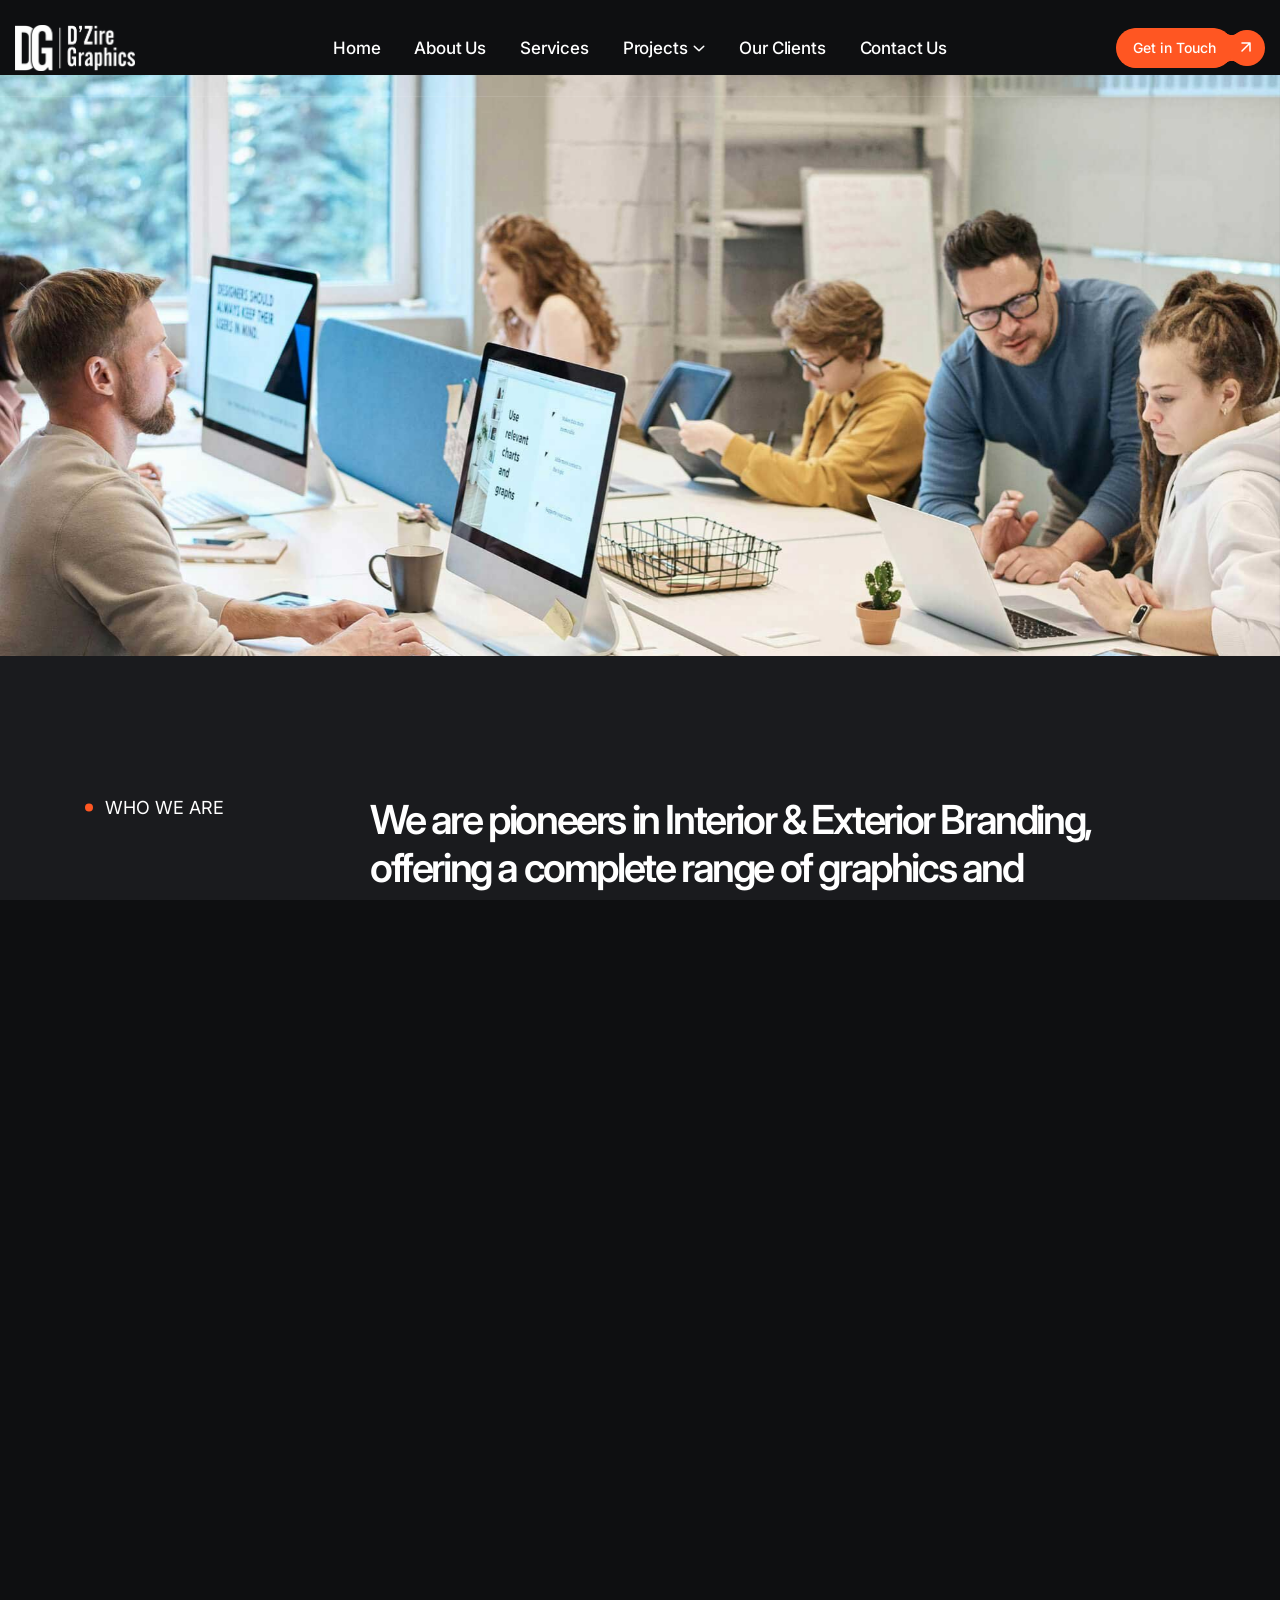
==== commit 0851ef71: "changes" ====
--- a/about-us.html
+++ b/about-us.html
@@ -276,6 +276,80 @@
                     </div>
                 </div>
                 <!-- about area end -->
+
+
+                <!-- service area start -->
+                <div class="cst-service-ptb pb-120 pt-120" data-bg-color="rgb(45 45 49)">
+                    <div class="container container-1530">
+                        <div class="row">
+                            <div class="col-lg-12">
+                                <div class="cst-service-heading text-center mb-60">
+                                    <span class="cst-section-subtitle mb-15 tp_fade_anim" data-delay=".3">Fueled by innovation. Backed by trust.</span>
+                                    <h4 class="cst-section-title tp_fade_anim" data-delay=".5">Why Choose Us</h4>
+                                </div>
+                            </div>
+                        </div>
+                        <div class="row">
+                            <div class="col-xl-3 col-md-6">
+                                <div class="cst-service-item mb-30 tp_fade_anim" data-delay=".3" data-bg-color="#7CEBFF">
+                                    <div class="cst-service-item-content">
+                                       
+                                        <h4 class="cst-service-item-title">
+                                            <a class="tp-line-black" href="service-2-light.html">Comprehensive <br> Solutions</a>
+                                        </h4>
+                                        <p>Enjoy the convenience of a one-stop service provider offering a wide range of integrated solutions, ensuring seamless coordination and unmatched quality across all aspects of your project.</p>
+                                    </div>
+                                    <div class="cst-service-item-thumb">
+                                        <img src="assets/img/thumb-1.jpg" alt="">
+                                    </div>
+                                </div>
+                            </div>
+                            <div class="col-xl-3 col-md-6">
+                                <div class="cst-service-item mb-30 tp_fade_anim" data-delay=".5" data-bg-color="#B4E717">
+                                    <div class="cst-service-item-content">
+                                        
+                                        <h4 class="cst-service-item-title">
+                                            <a class="tp-line-black" href="service-2-light.html">Customer-Centric <br> Approach</a>
+                                        </h4>
+                                        <p>We prioritize your vision & satisfaction, offering personalized service, transparent communication, & a collaborative approach to ensure your project exceeds expectations.</p>
+                                    </div>
+                                    <div class="cst-service-item-thumb">
+                                        <img src="assets/img/thumb-2.jpg" alt="">
+                                    </div>
+                                </div>
+                            </div>
+                            <div class="col-xl-3 col-md-6">
+                                <div class="cst-service-item mb-30 tp_fade_anim" data-delay=".7" data-bg-color="#FFD7FC">
+                                    <div class="cst-service-item-content">
+                                       
+                                        <h4 class="cst-service-item-title">
+                                            <a class="tp-line-black" href="service-2-light.html">Timely <br> Execution</a>
+                                        </h4>
+                                        <p>Count on our efficient project management and adherence to timelines, ensuring your project is completed on schedule without compromising quality.</p>
+                                    </div>
+                                    <div class="cst-service-item-thumb">
+                                        <img src="assets/img/thumb-3.jpg" alt="">
+                                    </div>
+                                </div>
+                            </div>
+                             <div class="col-xl-3 col-md-6">
+                                <div class="cst-service-item mb-30 tp_fade_anim" data-delay=".7" data-bg-color="rgb(215 255 225)">
+                                    <div class="cst-service-item-content">
+                                      
+                                        <h4 class="cst-service-item-title">
+                                            <a class="tp-line-black" href="service-2-light.html">Competitive <br> Pricing</a>
+                                        </h4>
+                                        <p>Get the best value for your investment with our competitive pricing, offering high-quality services and solutions without breaking the bank.</p>
+                                    </div>
+                                    <div class="cst-service-item-thumb">
+                                        <img src="assets/img/thumb-4.jpg" alt="">
+                                    </div>
+                                </div>
+                            </div>
+                        </div>
+                    </div>
+                </div>
+                <!-- service area end -->
 
              
 
--- a/assets/css/main.css
+++ b/assets/css/main.css
@@ -108,27 +108,35 @@
 /*  1.1 Theme Default
 /*----------------------------------------*/
 @import url("https://fonts.googleapis.com/css2?family=Inter:ital,opsz,wght@0,14..32,100..900;1,14..32,100..900&amp;family=Besley:ital,wght@0,400..900;1,400..900&amp;family=Space+Grotesk:wght@300..700&amp;family=Playfair+Display:ital,wght@0,400..900;1,400..900&amp;family=Satisfy&amp;family=Teko:wght@300..700&amp;family=Phudu:wght@300..900&amp;family=Poppins:ital,wght@0,100;0,200;0,300;0,400;0,500;0,600;0,700;0,800;0,900;1,100;1,200;1,300;1,400;1,500;1,600;1,700;1,800;1,900&amp;family=Onest:wght@100..900&amp;display=swap");
+
 @keyframes bannerAnimationTwo {
   0% {
     transform: translate(0px, 0px);
   }
+
   20% {
     transform: translate(20px, -5px);
   }
+
   40% {
     transform: translate(50px, 20px);
   }
+
   60% {
     transform: translate(20px, 50px);
   }
+
   80% {
     transform: translate(-20px, 30px);
   }
+
   100% {
     transform: translate(0px, 0px);
   }
 }
-.back-to-top-wrapper, a,
+
+.back-to-top-wrapper,
+a,
 button,
 p,
 input,
@@ -143,7 +151,9 @@
   transition: all 0.3s ease-in-out;
 }
 
-.cst-btn span svg, .tp-product-details-views > span svg, .tp-btn-white-border span {
+.cst-btn span svg,
+.tp-product-details-views>span svg,
+.tp-btn-white-border span {
   -webkit-transform: translateY(-1px);
   -moz-transform: translateY(-1px);
   -ms-transform: translateY(-1px);
@@ -151,7 +161,22 @@
   transform: translateY(-1px);
 }
 
-.tp-product-details-action-sm-btn svg, .tp-product-details-wishlist-btn svg, .tp-perspective-social-info span svg, .tp-team-details-info-contact a svg, .app-testimonial-review-content span svg, .pp-service-2-banner-text p span, .pp-service-2-banner-text a span, .tp-service-4-solution-item-btn a span, .pp-service-details-process-bottom span a svg, .st-hero-btn-icon, .pp-footer-btn span, .postbox__comment-reply a span, .tp-header-10-announcement-content a span, .breadcrumb__list span:not(:last-child)::after, .tp-btn-border-2.st span, .tp-portfolio-details-btn span {
+.tp-product-details-action-sm-btn svg,
+.tp-product-details-wishlist-btn svg,
+.tp-perspective-social-info span svg,
+.tp-team-details-info-contact a svg,
+.app-testimonial-review-content span svg,
+.pp-service-2-banner-text p span,
+.pp-service-2-banner-text a span,
+.tp-service-4-solution-item-btn a span,
+.pp-service-details-process-bottom span a svg,
+.st-hero-btn-icon,
+.pp-footer-btn span,
+.postbox__comment-reply a span,
+.tp-header-10-announcement-content a span,
+.breadcrumb__list span:not(:last-child)::after,
+.tp-btn-border-2.st span,
+.tp-portfolio-details-btn span {
   -webkit-transform: translateY(-2px);
   -moz-transform: translateY(-2px);
   -ms-transform: translateY(-2px);
@@ -175,6 +200,7 @@
   font-weight: 300;
   font-style: normal;
 }
+
 @font-face {
   font-family: "Platform";
   src: url("../fonts/Platform-Regular.eot");
@@ -182,6 +208,7 @@
   font-weight: normal;
   font-style: normal;
 }
+
 @font-face {
   font-family: "Platform";
   src: url("../fonts/Platform-Medium.eot");
@@ -189,6 +216,7 @@
   font-weight: 500;
   font-style: normal;
 }
+
 @font-face {
   font-family: "MangoGrotesque";
   src: url("../fonts/MangoGrotesque-Bold.html");
@@ -197,6 +225,7 @@
   font-weight: bold;
   text-rendering: optimizeLegibility;
 }
+
 @font-face {
   font-family: "MangoGrotesqueLight";
   src: url("../fonts/MangoGrotesque-Light.html");
@@ -205,6 +234,7 @@
   font-weight: normal;
   text-rendering: optimizeLegibility;
 }
+
 @font-face {
   font-family: "MangoGrotesqueMed";
   src: url("../fonts/MangoGrotesque-Medium.html");
@@ -213,6 +243,7 @@
   font-weight: normal;
   text-rendering: optimizeLegibility;
 }
+
 @font-face {
   font-family: "MangoGrotesqueSemBd";
   src: url("../fonts/MangoGrotesque-SemiBold.html");
@@ -221,6 +252,7 @@
   font-weight: normal;
   text-rendering: optimizeLegibility;
 }
+
 @font-face {
   font-family: "MangoGrotesque";
   src: url("../fonts/MangoGrotesque-Regular.html");
@@ -229,6 +261,7 @@
   font-weight: normal;
   text-rendering: optimizeLegibility;
 }
+
 @font-face {
   font-family: "MangoGrotesqueThin";
   src: url("../fonts/MangoGrotesque-Thin.html");
@@ -237,6 +270,7 @@
   font-weight: normal;
   text-rendering: optimizeLegibility;
 }
+
 @font-face {
   font-family: "dirtyline-36daysoftype-2022";
   src: url("../fonts/dirtyline-36daysoftype-2022.otf");
@@ -244,6 +278,7 @@
   font-weight: normal;
   text-rendering: optimizeLegibility;
 }
+
 @font-face {
   font-family: "ClashDisplay-Light";
   src: url("../fonts/ClashDisplay-Light.woff2") format("woff2"), url("../fonts/ClashDisplay-Light.woff") format("woff"), url("../fonts/ClashDisplay-Light.ttf") format("truetype");
@@ -251,6 +286,7 @@
   font-display: swap;
   font-style: normal;
 }
+
 @font-face {
   font-family: "ClashDisplay-Regular";
   src: url("../fonts/ClashDisplay-Regular.woff2") format("woff2"), url("../fonts/ClashDisplay-Regular.woff") format("woff"), url("../fonts/ClashDisplay-Regular.ttf") format("truetype");
@@ -258,6 +294,7 @@
   font-display: swap;
   font-style: normal;
 }
+
 @font-face {
   font-family: "ClashDisplay-Medium";
   src: url("../fonts/ClashDisplay-Medium.woff2") format("woff2"), url("../fonts/ClashDisplay-Medium.woff") format("woff"), url("../fonts/ClashDisplay-Medium.ttf") format("truetype");
@@ -265,6 +302,7 @@
   font-display: swap;
   font-style: normal;
 }
+
 @font-face {
   font-family: "ClashDisplay-Semibold";
   src: url("../fonts/ClashDisplay-Semibold.woff2") format("woff2"), url("../fonts/ClashDisplay-Semibold.woff") format("woff"), url("../fonts/ClashDisplay-Semibold.ttf") format("truetype");
@@ -272,6 +310,7 @@
   font-display: swap;
   font-style: normal;
 }
+
 @font-face {
   font-family: "ClashDisplay-Bold";
   src: url("../fonts/ClashDisplay-Bold.woff2") format("woff2"), url("../fonts/ClashDisplay-Bold.woff") format("woff"), url("../fonts/ClashDisplay-Bold.ttf") format("truetype");
@@ -279,6 +318,7 @@
   font-display: swap;
   font-style: normal;
 }
+
 :root {
   /**
   @font family declaration
@@ -369,67 +409,93 @@
 }
 
 @media (min-width: 1400px) {
-  .container, .container-lg, .container-md, .container-sm, .container-xl, .container-xxl {
+
+  .container,
+  .container-lg,
+  .container-md,
+  .container-sm,
+  .container-xl,
+  .container-xxl {
     max-width: 1510px;
   }
+
   .container-1830 {
     max-width: 1830px;
   }
+
   .container-1800 {
     max-width: 1800px;
   }
+
   .container-1750 {
     max-width: 1750px;
   }
+
   .container-1730 {
     max-width: 1730px;
   }
+
   .container-1680 {
     max-width: 1680px;
   }
+
   .container-1630 {
     max-width: 1630px;
   }
+
   .container-1610 {
     max-width: 1610px;
   }
+
   .container-1580 {
     max-width: 1580px;
   }
+
   .container-1550 {
     max-width: 1550px;
   }
+
   .container-1530 {
     max-width: 1530px;
   }
+
   .container-1460 {
     max-width: 1460px;
   }
+
   .container-1430 {
     max-width: 1430px;
   }
+
   .container-1350 {
     max-width: 1350px;
   }
+
   .container-1330 {
     max-width: 1330px;
   }
+
   .container-1320 {
     max-width: 1320px;
   }
+
   .container-1300 {
     max-width: 1300px;
   }
+
   .container-1230 {
     max-width: 1230px;
   }
+
   .container-1200 {
     max-width: 1200px;
   }
+
   .container-1030 {
     max-width: 1030px;
   }
 }
+
 /*---------------------------------
 	typography css start 
 ---------------------------------*/
@@ -567,51 +633,62 @@
   color: var(--tp-common-black);
   border: 1px solid rgb(246, 246, 249);
 }
+
 input[type=text]::-webkit-input-placeholder,
 input[type=email]::-webkit-input-placeholder,
 input[type=tel]::-webkit-input-placeholder,
 input[type=number]::-webkit-input-placeholder,
 input[type=password]::-webkit-input-placeholder,
 input[type=url]::-webkit-input-placeholder,
-textarea::-webkit-input-placeholder { /* Chrome/Opera/Safari */
+textarea::-webkit-input-placeholder {
+  /* Chrome/Opera/Safari */
   color: var(--tp-common-black);
 }
+
 input[type=text]::-moz-placeholder,
 input[type=email]::-moz-placeholder,
 input[type=tel]::-moz-placeholder,
 input[type=number]::-moz-placeholder,
 input[type=password]::-moz-placeholder,
 input[type=url]::-moz-placeholder,
-textarea::-moz-placeholder { /* Firefox 19+ */
+textarea::-moz-placeholder {
+  /* Firefox 19+ */
   color: var(--tp-common-black);
 }
+
 input[type=text]:-moz-placeholder,
 input[type=email]:-moz-placeholder,
 input[type=tel]:-moz-placeholder,
 input[type=number]:-moz-placeholder,
 input[type=password]:-moz-placeholder,
 input[type=url]:-moz-placeholder,
-textarea:-moz-placeholder { /* Firefox 4-18 */
+textarea:-moz-placeholder {
+  /* Firefox 4-18 */
   color: var(--tp-common-black);
 }
+
 input[type=text]:-ms-input-placeholder,
 input[type=email]:-ms-input-placeholder,
 input[type=tel]:-ms-input-placeholder,
 input[type=number]:-ms-input-placeholder,
 input[type=password]:-ms-input-placeholder,
 input[type=url]:-ms-input-placeholder,
-textarea:-ms-input-placeholder { /* IE 10+  Edge*/
+textarea:-ms-input-placeholder {
+  /* IE 10+  Edge*/
   color: var(--tp-common-black);
 }
+
 input[type=text]::placeholder,
 input[type=email]::placeholder,
 input[type=tel]::placeholder,
 input[type=number]::placeholder,
 input[type=password]::placeholder,
 input[type=url]::placeholder,
-textarea::placeholder { /* MODERN BROWSER */
+textarea::placeholder {
+  /* MODERN BROWSER */
   color: var(--tp-common-black);
 }
+
 input[type=text]:focus,
 input[type=email]:focus,
 input[type=tel]:focus,
@@ -621,6 +698,7 @@
 textarea:focus {
   border-color: var(--tp-common-black);
 }
+
 input[type=text]:focus::placeholder,
 input[type=email]:focus::placeholder,
 input[type=tel]:focus::placeholder,
@@ -688,6 +766,7 @@
   background-position: 100% 100%, 0 100%;
   background-image: linear-gradient(currentcolor, currentcolor), linear-gradient(currentcolor, currentcolor);
 }
+
 .tp-line-black:hover {
   background-size: 0% 1px, 100% 1px;
 }
@@ -700,17 +779,21 @@
   background-position: 100% 100%, 0 100%;
   background-image: linear-gradient(currentcolor, currentcolor), linear-gradient(currentcolor, currentcolor);
 }
+
 .tp-line-white.green {
   background-position: 100% 100%, 0 75%;
   background-image: linear-gradient(currentcolor, currentcolor), linear-gradient(currentcolor, currentcolor);
 }
+
 .tp-line-white.cream {
   background-position: 100% 100%, 0 75%;
   background-image: linear-gradient(currentcolor, currentcolor), linear-gradient(currentcolor, currentcolor);
 }
+
 .tp-line-white.cream-2 {
   background-image: linear-gradient(currentcolor, currentcolor), linear-gradient(currentcolor, currentcolor);
 }
+
 .tp-line-white:hover {
   background-size: 0% 1px, 100% 1px;
 }
@@ -718,6 +801,7 @@
 .body-padding {
   padding: 0 20px;
 }
+
 @media (max-width: 767px) {
   .body-padding {
     padding: 0;
@@ -865,6 +949,7 @@
 .gx-135 {
   --bs-gutter-x: 135px;
 }
+
 @media only screen and (min-width: 768px) and (max-width: 991px) {
   .gx-135 {
     --bs-gutter-x: 30px;
@@ -938,12 +1023,14 @@
   opacity: 0;
   visibility: hidden;
 }
+
 @media (max-width: 767px) {
   .back-to-top-wrapper {
     right: 20px;
     bottom: 20px;
   }
 }
+
 .back-to-top-wrapper.back-to-top-btn-show {
   visibility: visible;
   opacity: 1;
@@ -966,6 +1053,7 @@
   background: var(--tp-common-white);
   box-shadow: 0px 8px 16px rgba(3, 4, 28, 0.3);
 }
+
 .back-to-top-btn svg {
   -webkit-transform: translateY(-2px);
   -moz-transform: translateY(-2px);
@@ -973,6 +1061,7 @@
   -o-transform: translateY(-2px);
   transform: translateY(-2px);
 }
+
 .back-to-top-btn:hover {
   -webkit-transform: translateY(-4px);
   -moz-transform: translateY(-4px);
@@ -988,6 +1077,7 @@
   position: relative;
   display: inline-block;
 }
+
 .tp-btn-black-text {
   font-size: 16px;
   font-weight: 500;
@@ -996,23 +1086,27 @@
   color: var(--tp-common-white);
   background-color: var(--tp-common-black);
 }
+
 @media only screen and (min-width: 1200px) and (max-width: 1399px) {
   .tp-btn-black-text {
     font-size: 14px;
     padding: 7px 17px;
   }
 }
+
 @media (max-width: 767px) {
   .tp-btn-black-text {
     font-size: 15px;
     padding: 7px 13px;
   }
 }
+
 .tp-btn-black-filter-blur {
   position: absolute;
   top: 0;
   left: 0;
 }
+
 .tp-btn-black-circle {
   width: 36px;
   height: 36px;
@@ -1024,74 +1118,95 @@
   background: var(--tp-common-black);
   transition-timing-function: cubic-bezier(0.135, 0.9, 0.15, 1);
 }
-.tp-btn-black-circle > svg {
+
+.tp-btn-black-circle>svg {
   width: 14px;
   margin-left: 3px;
   color: var(--tp-common-white);
   transform: translateX(-2px);
 }
+
 .tp-btn-black:hover .tp-btn-black-circle {
   transform: translateX(12px) rotate(45deg);
 }
+
 .tp-btn-black.btn-green-bg .tp-btn-black-text {
   color: var(--tp-common-black);
   background-color: var(--tp-theme-green);
 }
+
 .tp-btn-black.btn-green-bg .tp-btn-black-circle {
   background: var(--tp-theme-green);
 }
+
 .tp-btn-black.btn-green-bg .tp-btn-black-circle svg {
   color: var(--tp-common-black);
 }
+
 .tp-btn-black.btn-green-bg:hover .tp-btn-black-circle {
   transform: translateX(12px) rotate(45deg);
 }
+
 .tp-btn-black.btn-red-bg .tp-btn-black-text {
   color: var(--tp-common-white);
   background-color: var(--tp-common-red-3);
 }
+
 .tp-btn-black.btn-red-bg .tp-btn-black-circle {
   background: var(--tp-common-red-3);
 }
+
 .tp-btn-black.btn-red-bg .tp-btn-black-circle svg {
   color: var(--tp-common-white);
 }
+
 .tp-btn-black.btn-red-bg:hover .tp-btn-black-circle {
   transform: translateX(12px) rotate(45deg);
 }
+
 .tp-btn-black.btn-white-bg .tp-btn-black-text {
   color: var(--tp-common-black);
   background-color: var(--tp-common-white);
 }
+
 .tp-btn-black.btn-white-bg .tp-btn-black-circle {
   background: var(--tp-common-white);
 }
+
 .tp-btn-black.btn-white-bg .tp-btn-black-circle svg {
   color: var(--tp-common-black);
 }
+
 .tp-btn-black.btn-white-bg:hover .tp-btn-black-circle {
   transform: translateX(12px) rotate(45deg);
 }
+
 .tp-btn-black.btn-green-light-bg .tp-btn-black-text {
   color: var(--tp-common-white);
   background-color: var(--tp-common-green-light);
 }
+
 .tp-btn-black.btn-green-light-bg .tp-btn-black-circle {
   background-color: var(--tp-common-green-light);
 }
+
 .tp-btn-black.btn-green-light-bg .tp-btn-black-circle svg {
   color: var(--tp-common-white);
 }
+
 .tp-btn-black.btn-transparent-bg .tp-btn-black-text {
   color: var(--tp-common-white);
   background-color: #26282C;
 }
+
 .tp-btn-black.btn-transparent-bg .tp-btn-black-circle {
   background-color: #26282C;
 }
+
 .tp-btn-black.btn-transparent-bg .tp-btn-black-circle svg {
   color: var(--tp-common-white);
 }
+
 .tp-btn-black-square {
   padding: 20px 34px;
   font-weight: 600;
@@ -1103,23 +1218,27 @@
   color: var(--tp-common-white);
   background-color: var(--tp-common-black);
 }
+
 .tp-btn-black-square span {
   position: relative;
   z-index: 1;
   overflow: hidden;
   display: inline-block;
 }
+
 .tp-btn-black-square span span.text-1 {
   position: relative;
   display: block;
   transition: 0.3s;
 }
+
 .tp-btn-black-square span span.text-2 {
   position: absolute;
   top: 100%;
   display: block;
   transition: 0.3s;
 }
+
 .tp-btn-black-square i {
   position: relative;
   overflow: hidden;
@@ -1128,6 +1247,7 @@
   display: inline-flex;
   margin-left: 7px;
 }
+
 .tp-btn-black-square i svg {
   transform: translateY(-2px);
   position: absolute;
@@ -1135,39 +1255,48 @@
   left: 1px;
   transition: all 0.2s ease-out;
 }
+
 .tp-btn-black-square i svg:last-child {
   left: -12px;
   bottom: -12px;
   transform: translate(0, 0);
   opacity: 0;
 }
+
 .tp-btn-black-square:hover {
   color: var(--tp-common-white);
 }
+
 .tp-btn-black-square:hover span span.text-1 {
   -webkit-transform: translateY(-150%);
   transform: translateY(-150%);
 }
+
 .tp-btn-black-square:hover span span.text-2 {
   top: 50%;
   -webkit-transform: translateY(-50%);
   transform: translateY(-50%);
 }
+
 .tp-btn-black-square:hover i svg:first-child {
   transform: translate(16px, -16px);
 }
+
 .tp-btn-black-square:hover i svg:last-child {
   opacity: 1;
   visibility: visible;
   transform: translate(13px, -13px);
 }
+
 .tp-btn-black-square:focus {
   color: var(--tp-common-white);
 }
+
 .tp-btn-black-square.yellow-bg {
   color: var(--tp-common-black);
   background-color: var(--tp-common-yellow);
 }
+
 .tp-btn-black-solid {
   display: inline-block;
   border-radius: 40px;
@@ -1180,20 +1309,24 @@
   background-color: var(--tp-common-black);
   font-family: var(--tp-ff-clash-medium);
 }
+
 @media (max-width: 767px) {
   .tp-btn-black-solid {
     font-size: 15px;
     padding: 18px 30px;
   }
 }
+
 .tp-btn-black-solid:hover {
   color: var(--tp-common-white);
   border-color: var(--tp-common-red-2);
   background-color: var(--tp-common-red-2);
 }
+
 .tp-btn-black-solid:focus {
   color: var(--tp-common-white);
 }
+
 .tp-btn-black-radius {
   font-size: 16px;
   font-weight: 600;
@@ -1206,18 +1339,21 @@
   background-color: #21212d;
   gap: 10px;
 }
+
 .tp-btn-black-radius span {
   position: relative;
   z-index: 1;
   overflow: hidden;
   display: inline-block;
 }
+
 .tp-btn-black-radius span span.text-1 {
   position: relative;
   display: block;
   transition: 0.3s;
   transform: translateY(-1px);
 }
+
 .tp-btn-black-radius span span.text-2 {
   position: absolute;
   top: 100%;
@@ -1225,6 +1361,7 @@
   transition: 0.3s;
   transform: translateY(-1px);
 }
+
 .tp-btn-black-radius i {
   height: 38px;
   width: 38px;
@@ -1235,6 +1372,7 @@
   display: inline-block;
   background-color: var(--tp-common-white);
 }
+
 .tp-btn-black-radius i span {
   position: relative;
   overflow: hidden;
@@ -1242,6 +1380,7 @@
   height: 14px;
   display: inline-flex;
 }
+
 .tp-btn-black-radius i svg {
   transform: translateY(-2px);
   position: absolute;
@@ -1249,67 +1388,81 @@
   left: 1px;
   transition: all 0.2s ease-out;
 }
+
 .tp-btn-black-radius i svg:last-child {
   left: -12px;
   bottom: -12px;
   transform: translate(0, 0);
   opacity: 0;
 }
+
 .tp-btn-black-radius:hover {
   color: var(--tp-common-white);
 }
+
 .tp-btn-black-radius:hover span span.text-1 {
   -webkit-transform: translateY(-150%);
   transform: translateY(-150%);
 }
+
 .tp-btn-black-radius:hover span span.text-2 {
   top: 50%;
   -webkit-transform: translateY(-50%);
   transform: translateY(-50%);
 }
+
 .tp-btn-black-radius:hover i svg:first-child {
   transform: translate(16px, -16px);
 }
+
 .tp-btn-black-radius:hover i svg:last-child {
   opacity: 1;
   visibility: visible;
   transform: translate(13px, -13px);
 }
+
 .tp-btn-black-radius:focus {
   color: var(--tp-common-white);
 }
+
 .tp-btn-black-radius.btn-blue-bg {
   padding: 5px 22px;
   padding-right: 5px;
   background-color: var(--tp-common-blue);
   border: 1px solid rgba(238, 241, 234, 0.04);
 }
+
 .tp-btn-black-radius.btn-blue-bg i {
   height: 48px;
   width: 48px;
   line-height: 50px;
 }
+
 .tp-btn-black-radius.btn-blue-bg.btn-border {
   background-color: transparent;
   color: var(--tp-common-black-10);
   border: 1px solid rgba(33, 33, 45, 0.1);
 }
+
 .tp-btn-black-radius.btn-blue-bg.btn-border i {
   line-height: 52px;
   color: var(--tp-common-white);
   background-color: var(--tp-common-black-10);
 }
+
 .tp-btn-black-radius.btn-blue-bg.btn-border i span {
   width: 19px;
   height: 15px;
   margin-left: 2px;
   display: inline-block;
 }
+
 .tp-btn-black-radius.btn-blur {
   backdrop-filter: blur(20px);
   background: rgba(255, 255, 255, 0.1);
   border: 1.5px solid rgba(255, 255, 255, 0.3);
 }
+
 .tp-btn-border {
   font-weight: 400;
   font-size: 40px;
@@ -1323,11 +1476,13 @@
   font-family: var(--tp-ff-mango);
   border: 1px solid rgba(249, 244, 232, 0.1);
 }
+
 .tp-btn-border:hover {
   color: var(--tp-common-black);
   border-color: var(--tp-common-cream);
   background-color: var(--tp-common-cream);
 }
+
 .tp-btn-border-2 {
   font-weight: 500;
   font-size: 15px;
@@ -1341,15 +1496,18 @@
   font-family: var(--tp-ff-clash-medium);
   border: 1px solid rgba(25, 25, 25, 0.1);
 }
+
 .tp-btn-border-2:hover {
   color: var(--tp-common-white);
   border-color: var(--tp-common-red-2);
   background-color: var(--tp-common-red-2);
 }
+
 .tp-btn-border-2 span svg {
   margin-left: 6px;
   transform: translateY(-2px);
 }
+
 .tp-btn-border-2.st {
   font-size: 18px;
   font-weight: 600;
@@ -1358,11 +1516,13 @@
   font-family: var(--tp-ff-poppins);
   border-color: rgba(69, 48, 48, 0.15);
 }
+
 .tp-btn-border-2.st:hover {
   color: var(--tp-common-white);
   border-color: var(--tp-common-brown);
   background-color: var(--tp-common-brown);
 }
+
 .tp-btn-sky-border {
   font-weight: 600;
   font-size: 16px;
@@ -1374,31 +1534,38 @@
   border-radius: 50px;
   padding: 22px 36px;
 }
+
 @media only screen and (min-width: 768px) and (max-width: 991px) {
   .tp-btn-sky-border {
     padding: 17px 25px;
   }
 }
+
 @media (max-width: 767px) {
   .tp-btn-sky-border {
     padding: 16px 25px;
   }
 }
+
 .tp-btn-sky-border:hover {
   background-color: #c5fcfc;
   color: var(--tp-common-black);
 }
+
 .tp-btn-sky-border.height-50 {
   padding: 16px 36px;
 }
+
 .tp-btn-sky-border.solid-bg {
   color: var(--tp-common-black);
   background-color: #c5fcfc;
 }
+
 .tp-btn-sky-border.solid-bg:hover {
   color: var(--tp-common-sky);
   background-color: transparent;
 }
+
 .tp-btn-sky {
   font-weight: 600;
   font-size: 16px;
@@ -1410,6 +1577,7 @@
   background-color: #c5fcfc;
   color: var(--tp-common-black);
 }
+
 .tp-btn-yellow {
   font-weight: 600;
   font-size: 14px;
@@ -1421,17 +1589,21 @@
   background-color: var(--tp-common-yellow);
   border: 1px solid rgba(255, 255, 255, 0.3);
 }
+
 @media (max-width: 767px) {
   .tp-btn-yellow {
     padding: 12px 13px;
   }
 }
+
 .tp-btn-yellow span {
   margin-right: 8px;
 }
+
 .tp-btn-yellow span svg {
   transform: translateY(-1px);
 }
+
 .tp-btn-green-border {
   font-weight: 600;
   font-size: 14px;
@@ -1443,23 +1615,27 @@
   color: #2A4C3A;
   border: 1px solid #2A4C3A;
 }
+
 .tp-btn-green-border span {
   position: relative;
   z-index: 1;
   overflow: hidden;
   display: inline-block;
 }
+
 .tp-btn-green-border span span.text-1 {
   position: relative;
   display: block;
   transition: 0.3s;
 }
+
 .tp-btn-green-border span span.text-2 {
   position: absolute;
   bottom: 100%;
   display: block;
   transition: 0.3s;
 }
+
 .tp-btn-green-border i {
   position: relative;
   overflow: hidden;
@@ -1468,6 +1644,7 @@
   display: inline-flex;
   margin-left: 8px;
 }
+
 .tp-btn-green-border i svg {
   transform: translateY(-2px);
   position: absolute;
@@ -1475,39 +1652,48 @@
   left: 1px;
   transition: all 0.2s ease-out;
 }
+
 .tp-btn-green-border i svg:last-child {
   left: -12px;
   bottom: -12px;
   transform: translate(0, 0);
   opacity: 0;
 }
+
 .tp-btn-green-border:hover {
   color: #2A4C3A;
 }
+
 .tp-btn-green-border:hover span span.text-1 {
   -webkit-transform: translateY(150%);
   transform: translateY(150%);
 }
+
 .tp-btn-green-border:hover span span.text-2 {
   bottom: 50%;
   -webkit-transform: translateY(50%);
   transform: translateY(50%);
 }
+
 .tp-btn-green-border:hover i {
   display: inline-block;
   transform: translateY(-1px);
 }
+
 .tp-btn-green-border:hover i svg:first-child {
   transform: translate(16px, -16px);
 }
+
 .tp-btn-green-border:hover i svg:last-child {
   opacity: 1;
   visibility: visible;
   transform: translate(13px, -13px);
 }
+
 .tp-btn-green-border:focus {
   color: #2A4C3A;
 }
+
 .tp-btn-yellow-green {
   border-radius: 10px;
   padding: 16px 24px;
@@ -1520,33 +1706,40 @@
   color: var(--tp-common-black-9);
   background-color: var(--tp-common-yellow-green);
 }
+
 .tp-btn-yellow-green span {
   position: relative;
   z-index: 1;
   overflow: hidden;
   display: inline-block;
 }
+
 .tp-btn-yellow-green span span.text-1 {
   position: relative;
   display: block;
   transition: 0.3s;
 }
+
 .tp-btn-yellow-green span span.text-2 {
   position: absolute;
   top: 100%;
   display: block;
   transition: 0.3s;
 }
+
 .tp-btn-yellow-green.lg {
   font-size: 16px;
   padding: 22px 28px;
 }
-@media only screen and (min-width: 768px) and (max-width: 991px), (max-width: 767px) {
+
+@media only screen and (min-width: 768px) and (max-width: 991px),
+(max-width: 767px) {
   .tp-btn-yellow-green.lg {
     font-size: 14px;
     padding: 17px 20px;
   }
 }
+
 .tp-btn-yellow-green.green-solid {
   gap: 8px;
   line-height: 1;
@@ -1561,43 +1754,51 @@
   justify-content: center;
   background-color: var(--tp-common-green-regular);
 }
+
 .tp-btn-yellow-green.green-solid span {
   position: relative;
   z-index: 1;
   overflow: hidden;
   display: inline-block;
 }
+
 .tp-btn-yellow-green.green-solid span span.text-1 {
   position: relative;
   display: block;
   transition: 0.3s;
 }
+
 .tp-btn-yellow-green.green-solid span span.text-2 {
   position: absolute;
   top: 100%;
   display: block;
   transition: 0.3s;
 }
+
 .tp-btn-yellow-green.green-solid.btn-60 {
   padding: 23px 24px;
 }
+
 .tp-btn-yellow-green.green-solid.btn-60 span {
   position: relative;
   z-index: 1;
   overflow: hidden;
   display: inline-block;
 }
+
 .tp-btn-yellow-green.green-solid.btn-60 span span.text-1 {
   position: relative;
   display: block;
   transition: 0.3s;
 }
+
 .tp-btn-yellow-green.green-solid.btn-60 span span.text-2 {
   position: absolute;
   top: 100%;
   display: block;
   transition: 0.3s;
 }
+
 .tp-btn-yellow-green.green-solid.btn-60 i {
   position: relative;
   overflow: hidden;
@@ -1606,6 +1807,7 @@
   display: inline-flex;
   margin-left: 4px;
 }
+
 .tp-btn-yellow-green.green-solid.btn-60 i svg {
   transform: translateY(-2px);
   position: absolute;
@@ -1613,62 +1815,77 @@
   left: 1px;
   transition: all 0.2s ease-out;
 }
+
 .tp-btn-yellow-green.green-solid.btn-60 i svg:last-child {
   left: -12px;
   bottom: -12px;
   transform: translate(0, 0);
   opacity: 0;
 }
+
 .tp-btn-yellow-green.green-solid.btn-60:hover {
   color: var(--tp-common-black);
 }
+
 .tp-btn-yellow-green.green-solid.btn-60:hover span span.text-1 {
   -webkit-transform: translateY(-150%);
   transform: translateY(-150%);
 }
+
 .tp-btn-yellow-green.green-solid.btn-60:hover span span.text-2 {
   top: 50%;
   -webkit-transform: translateY(-50%);
   transform: translateY(-50%);
 }
+
 .tp-btn-yellow-green.green-solid.btn-60:hover i svg:first-child {
   transform: translate(16px, -16px);
 }
+
 .tp-btn-yellow-green.green-solid.btn-60:hover i svg:last-child {
   opacity: 1;
   visibility: visible;
   transform: translate(13px, -13px);
 }
+
 .tp-btn-yellow-green.green-solid:hover {
   color: var(--tp-common-black);
 }
+
 .tp-btn-yellow-green.green-solid:hover span span.text-1 {
   -webkit-transform: translateY(-150%);
   transform: translateY(-150%);
 }
+
 .tp-btn-yellow-green.green-solid:hover span span.text-2 {
   top: 50%;
   -webkit-transform: translateY(-50%);
   transform: translateY(-50%);
 }
+
 .tp-btn-yellow-green.green-solid:focus {
   color: var(--tp-common-black);
 }
+
 .tp-btn-yellow-green:hover {
   color: var(--tp-common-black);
 }
+
 .tp-btn-yellow-green:hover span span.text-1 {
   -webkit-transform: translateY(-150%);
   transform: translateY(-150%);
 }
+
 .tp-btn-yellow-green:hover span span.text-2 {
   top: 50%;
   -webkit-transform: translateY(-50%);
   transform: translateY(-50%);
 }
+
 .tp-btn-yellow-green:focus {
   color: var(--tp-common-black);
 }
+
 .tp-btn-yellow-green.sidebar-btn {
   font-weight: 600;
   font-size: 16px;
@@ -1678,6 +1895,7 @@
   letter-spacing: -0.01em;
   background-color: #D0FF71;
 }
+
 .tp-btn-yellow-green.sidebar-btn.sidebar-btn-style {
   padding: 20px 54px;
   padding-bottom: 16px;
@@ -1687,6 +1905,7 @@
   color: #16302f;
   letter-spacing: -0.01em;
 }
+
 .tp-btn-yellow-border {
   font-weight: 600;
   font-size: 16px;
@@ -1699,23 +1918,27 @@
   color: var(--tp-common-yellow-green);
   border: 1px solid var(--tp-common-yellow-green);
 }
+
 .tp-btn-yellow-border span {
   position: relative;
   z-index: 1;
   overflow: hidden;
   display: inline-block;
 }
+
 .tp-btn-yellow-border span span.text-1 {
   position: relative;
   display: block;
   transition: 0.3s;
 }
+
 .tp-btn-yellow-border span span.text-2 {
   position: absolute;
   bottom: 100%;
   display: block;
   transition: 0.3s;
 }
+
 .tp-btn-yellow-border i {
   position: relative;
   overflow: hidden;
@@ -1724,6 +1947,7 @@
   display: inline-flex;
   margin-left: 7px;
 }
+
 .tp-btn-yellow-border i svg {
   transform: translateY(-2px);
   position: absolute;
@@ -1731,45 +1955,55 @@
   left: 1px;
   transition: all 0.2s ease-out;
 }
+
 .tp-btn-yellow-border i svg:last-child {
   left: -12px;
   bottom: -12px;
   transform: translate(0, 0);
   opacity: 0;
 }
+
 @media (max-width: 767px) {
   .tp-btn-yellow-border {
     font-size: 14px;
     padding: 15px 20px;
   }
 }
+
 .tp-btn-yellow-border.sm {
   font-size: 14px;
   padding: 15px 28px;
 }
+
 .tp-btn-yellow-border:hover {
   color: var(--tp-common-yellow-green);
 }
+
 .tp-btn-yellow-border:hover span span.text-1 {
   -webkit-transform: translateY(150%);
   transform: translateY(150%);
 }
+
 .tp-btn-yellow-border:hover span span.text-2 {
   bottom: 50%;
   -webkit-transform: translateY(50%);
   transform: translateY(50%);
 }
+
 .tp-btn-yellow-border:hover i svg:first-child {
   transform: translate(16px, -16px);
 }
+
 .tp-btn-yellow-border:hover i svg:last-child {
   opacity: 1;
   visibility: visible;
   transform: translate(13px, -13px);
 }
+
 .tp-btn-yellow-border:focus {
   color: var(--tp-common-yellow-green);
 }
+
 .tp-btn-yellow-border.postbox-btn {
   font-weight: 600;
   font-size: 15px;
@@ -1779,11 +2013,13 @@
   background: #1a1b1e;
   border: 1px solid #1a1b1e;
 }
+
 .tp-btn-yellow-border.postbox-btn i {
   width: 15px;
   height: 15px;
   border-radius: 14px;
 }
+
 .tp-btn-red-border {
   border-radius: 20px;
   padding: 11px 20px;
@@ -1795,16 +2031,20 @@
   font-family: var(--tp-ff-clash-semibold);
   border: 1.5px solid var(--tp-common-red);
 }
+
 .tp-btn-red-border:hover {
   color: var(--tp-common-white);
   background-color: var(--tp-common-red);
 }
+
 .tp-btn-red-border.about-us-2 {
   color: var(--tp-common-black-10);
 }
+
 .tp-btn-red-border.about-us-2:hover {
   color: var(--tp-common-white);
 }
+
 .tp-btn-gradient {
   display: flex;
   position: relative;
@@ -1824,31 +2064,39 @@
   color: var(--tp-common-white);
   background: linear-gradient(230deg, #FF994B 6.7%, #D34BE9 48.83%, #3188FF 90.96%);
 }
-@media only screen and (min-width: 768px) and (max-width: 991px), (max-width: 767px) {
+
+@media only screen and (min-width: 768px) and (max-width: 991px),
+(max-width: 767px) {
   .tp-btn-gradient {
     font-size: 16px;
     padding: 15px 25px;
     padding-top: 18px;
   }
 }
+
 .tp-btn-gradient:hover {
   color: var(--tp-common-white);
 }
+
 .tp-btn-gradient:focus {
   color: var(--tp-common-white);
 }
+
 .tp-btn-gradient span {
   margin-right: 10px;
   display: inline-block;
 }
+
 .tp-btn-gradient span svg {
   transform: translateY(-2px);
 }
+
 .tp-btn-gradient.sm {
   padding-top: 0;
   padding: 13px 24px;
   position: relative;
 }
+
 .tp-btn-black-border {
   margin: 1px;
   display: flex;
@@ -1865,54 +2113,67 @@
   background: rgb(41, 38, 54);
   border: 1px solid rgba(255, 246, 191, 0.1);
 }
+
 .tp-btn-black-border:hover {
   color: var(--tp-common-white);
 }
+
 .tp-btn-black-border:focus {
   color: var(--tp-common-white);
 }
+
 .tp-btn-black-border span {
   margin-right: 10px;
   display: inline-block;
 }
+
 .tp-btn-black-border span svg {
   transform: translateY(-2px);
 }
+
 .tp-btn-red-circle-box {
   display: inline-flex;
   width: -moz-fit-content;
   width: fit-content;
 }
-.tp-btn-red-circle-box > *:nth-child(1) {
+
+.tp-btn-red-circle-box>*:nth-child(1) {
   transform: scale3d(0.5, 0.5, 1);
   margin-inline-end: -55px;
 }
-.tp-btn-red-circle-box > *:nth-child(2) {
+
+.tp-btn-red-circle-box>*:nth-child(2) {
   transform: scale3d(1, 1, 1);
 }
-.tp-btn-red-circle-box > *:nth-child(3) {
+
+.tp-btn-red-circle-box>*:nth-child(3) {
   transform: scale3d(1, 1, 1);
   margin-inline-start: 0;
 }
-.tp-btn-red-circle-box:hover > *:nth-child(1) {
+
+.tp-btn-red-circle-box:hover>*:nth-child(1) {
   transform: scale3d(1, 1, 1);
   margin-inline-end: 0;
   color: var(--tp-common-white);
   background-color: var(--tp-common-red-2);
 }
-.tp-btn-red-circle-box:hover > *:nth-child(2) {
+
+.tp-btn-red-circle-box:hover>*:nth-child(2) {
   position: relative;
   z-index: 1;
   transform: scale3d(1, 1, 1);
 }
-.tp-btn-red-circle-box:hover > *:nth-child(3) {
+
+.tp-btn-red-circle-box:hover>*:nth-child(3) {
   transform: scale3d(0.5, 0.5, 1);
   margin-inline-start: -55px;
 }
+
 .tp-btn-red-circle-box:hover .tp-btn-red-circle-text {
   color: var(--tp-common-white);
   background-color: var(--tp-common-red-2);
 }
+
 .tp-btn-red-circle-box.tp-pp-btn-style .tp-btn-red-circle-text {
   font-size: 16px;
   font-weight: 600;
@@ -1923,24 +2184,30 @@
   border: 1px solid #FFF669;
   font-family: var(--tp-ff-inter);
 }
+
 .tp-btn-red-circle-box.tp-pp-btn-style .tp-btn-red-circle-icon {
   background: #FFF669;
   color: var(--tp-common-black);
   border: 1px solid #FFF669;
 }
-.tp-btn-red-circle-box.tp-pp-btn-style > :nth-child(1) {
+
+.tp-btn-red-circle-box.tp-pp-btn-style> :nth-child(1) {
   opacity: 0;
 }
+
 .tp-btn-red-circle-box.tp-pp-btn-style:hover .tp-btn-red-circle-text {
   color: var(--tp-common-black);
   background-color: #FFF669;
 }
-.tp-btn-red-circle-box.tp-pp-btn-style:hover > *:nth-child(1) {
+
+.tp-btn-red-circle-box.tp-pp-btn-style:hover>*:nth-child(1) {
   opacity: 1;
 }
-.tp-btn-red-circle-box.tp-pp-btn-style:hover > *:nth-child(3) {
+
+.tp-btn-red-circle-box.tp-pp-btn-style:hover>*:nth-child(3) {
   opacity: 0;
 }
+
 .tp-btn-red-circle-icon {
   height: 54px;
   width: 54px;
@@ -1951,6 +2218,7 @@
   color: var(--tp-common-red-2);
   border: 1px solid var(--tp-common-red-2);
 }
+
 .tp-btn-red-circle-text {
   font-size: 15px;
   line-height: 1;
@@ -1964,6 +2232,7 @@
   font-family: var(--tp-ff-clash-medium);
   border: 1px solid var(--tp-common-red-2);
 }
+
 .tp-btn-white-border {
   font-size: 15px;
   font-weight: 500;
@@ -1976,45 +2245,54 @@
   background-color: var(--tp-common-white);
   border: 1px solid rgba(255, 255, 255, 0.1);
 }
+
 .tp-btn-white-border.coffee-bg {
   padding: 7px 30px;
   background-color: #4d3d30;
   text-transform: capitalize;
   color: var(--tp-common-white);
 }
+
 .tp-btn-white-border.coffee-bg:hover {
   color: #4d3d30;
   border-color: #4d3d30;
   background-color: transparent;
 }
+
 .tp-btn-white-border.coffee-bg.border-none {
   color: #4d3d30;
   border-color: #4d3d30;
   background-color: transparent;
 }
+
 .tp-btn-white-border.coffee-bg.border-none:hover {
   border-color: #4d3d30;
   color: var(--tp-common-white);
   background-color: var(--tp-common-black);
 }
+
 .tp-btn-white-border:hover {
   color: var(--tp-common-white);
   background-color: transparent;
   border-color: var(--tp-common-white);
 }
+
 .tp-btn-white-border span {
   margin-left: 4px;
   display: inline-block;
 }
+
 .tp-btn-white-border.tp-btn-transparent {
   color: var(--tp-common-white);
   background-color: transparent;
   border-color: rgba(255, 255, 255, 0.2);
 }
+
 .tp-btn-white-border.tp-btn-transparent:hover {
   color: var(--tp-common-black);
   background-color: var(--tp-common-white);
 }
+
 .tp-btn-animation {
   height: 50px;
   line-height: 1;
@@ -2025,9 +2303,11 @@
   animation: scrollText 20s infinite linear;
   background: rgba(255, 255, 255, 0.08);
 }
+
 .tp-btn-animation:hover {
   animation-play-state: paused;
 }
+
 .tp-btn-animation span {
   font-weight: 600;
   font-size: 18px;
@@ -2039,6 +2319,7 @@
   transition: all 0.3s;
   color: var(--tp-common-white);
 }
+
 .tp-btn-animation span svg {
   margin-right: 8px;
   margin-left: 8px;
@@ -2057,6 +2338,7 @@
   border: 1px solid var(--tp-cream-2);
   transition: 0.3s;
 }
+
 .tp-btn-cream-bdr:hover {
   background-color: var(--tp-cream-2);
   color: var(--tp-coffe-1);
@@ -2072,9 +2354,11 @@
   display: inline-block;
   transition: 0.4s;
 }
+
 .animated-border-box:hover {
   transform: scale(1.1);
 }
+
 .animated-border-box:before {
   content: "";
   z-index: -2;
@@ -2090,19 +2374,24 @@
   background-image: conic-gradient(rgba(0, 0, 0, 0), #FFF, rgba(0, 0, 0, 0) 25%);
   animation: rotate 4s linear infinite;
 }
+
 .animated-border-box.radius-style-2 {
   border-radius: 100px;
 }
+
 .animated-border-box.radius-style-2 .tp-btn-gradient.sm {
   border-radius: 100px;
 }
+
 .animated-border-box.radius-style-2::before {
   background-image: conic-gradient(rgba(0, 0, 0, 0), #21212D, rgba(0, 0, 0, 0) 25%);
 }
+
 .animated-border-box.border-icon .tp-btn-gradient span {
   padding-right: 10px;
   border-right: 1px solid rgba(255, 255, 255, 0.3);
 }
+
 .animated-border-box.border-icon::before {
   background-image: conic-gradient(rgba(0, 0, 0, 0), #21212D, rgba(0, 0, 0, 0) 25%);
 }
@@ -2125,6 +2414,7 @@
   -o-transition: all 0.3s ease-in-out;
   transition: all 0.3s ease-in-out;
 }
+
 .tp-action-btn:hover {
   color: var(--tp-common-white);
   background-color: #4D3D30;
@@ -2145,6 +2435,7 @@
   -o-transition: all 0.3s ease-in-out;
   transition: all 0.3s ease-in-out;
 }
+
 .tp-quick-view-btn:hover {
   color: var(--tp-common-white);
   background-color: #4D3D30;
@@ -2161,10 +2452,12 @@
   color: var(--tp-common-white);
   border: 1px solid rgba(255, 255, 255, 0.1);
 }
+
 .tp-portfolio-details-btn:hover {
   color: var(--tp-common-black);
   background-color: var(--tp-common-white);
 }
+
 .tp-portfolio-details-btn span {
   display: inline-block;
   margin-left: 15px;
@@ -2177,28 +2470,34 @@
   from {
     transform: rotate(0deg);
   }
+
   to {
     transform: rotate(360deg);
   }
 }
+
 @keyframes animationglob {
   0% {
     -webkit-transform: rotate(0deg);
     transform: rotate(0deg);
   }
+
   100% {
     -webkit-transform: rotate(-360deg);
     transform: rotate(-360deg);
   }
 }
+
 @keyframes lqdItiImgOut {
   0% {
     transform: translateY(0) scale(1);
   }
+
   to {
     transform: translateY(100%) scale(1.15);
   }
 }
+
 @keyframes hero-circle-2 {
   0% {
     -webkit-transform: translateX(1000px);
@@ -2207,6 +2506,7 @@
     -o-transform: translateX(1000px);
     transform: translateX(1000px);
   }
+
   100% {
     -webkit-transform: translateX(0px);
     -moz-transform: translateX(0px);
@@ -2215,6 +2515,7 @@
     transform: translateX(0px);
   }
 }
+
 @keyframes hero-circle-3 {
   0% {
     -webkit-transform: translateX(500px);
@@ -2223,6 +2524,7 @@
     -o-transform: translateX(500px);
     transform: translateX(500px);
   }
+
   100% {
     -webkit-transform: translateX(0px);
     -moz-transform: translateX(0px);
@@ -2231,175 +2533,217 @@
     transform: translateX(0px);
   }
 }
+
 @keyframes move1 {
   0% {
     bottom: -300px;
     left: -300px;
   }
+
   30% {
     bottom: 100px;
     left: 300px;
   }
+
   60% {
     bottom: 200px;
     left: 600px;
   }
+
   100% {
     bottom: -300px;
     left: 1200px;
   }
 }
+
 @keyframes move1-reverse {
   0% {
     bottom: -150px;
     left: 1400px;
   }
+
   40% {
     bottom: 50px;
     left: 600px;
   }
+
   70% {
     bottom: 200px;
     left: 300px;
   }
+
   100% {
     bottom: -150px;
     left: -150px;
   }
 }
+
 @keyframes animate-pulse {
   0% {
     box-shadow: 0 0 0 0 rgba(255, 255, 255, 0.2), 0 0 0 0 rgba(255, 255, 255, 0.2);
   }
+
   40% {
     box-shadow: 0 0 0 50px rgba(255, 109, 74, 0), 0 0 0 0 rgba(255, 255, 255, 0.2);
   }
+
   80% {
     box-shadow: 0 0 0 50px rgba(255, 109, 74, 0), 0 0 0 30px rgba(255, 109, 74, 0);
   }
+
   100% {
     box-shadow: 0 0 0 0 rgba(255, 109, 74, 0), 0 0 0 30px rgba(255, 109, 74, 0);
   }
 }
+
 @keyframes animate-pulse-2 {
   0% {
     box-shadow: 0 0 0 0 rgba(255, 246, 105, 0.1), 0 0 0 0 rgba(255, 246, 105, 0.1);
   }
+
   40% {
     box-shadow: 0 0 0 50px rgba(255, 109, 74, 0), 0 0 0 0 rgba(255, 246, 105, 0.1);
   }
+
   80% {
     box-shadow: 0 0 0 50px rgba(255, 109, 74, 0), 0 0 0 30px rgba(255, 109, 74, 0);
   }
+
   100% {
     box-shadow: 0 0 0 0 rgba(255, 109, 74, 0), 0 0 0 30px rgba(255, 109, 74, 0);
   }
 }
+
 @keyframes rotate {
   100% {
     transform: translate(-50%, -50%) rotate(1turn);
   }
 }
+
 @keyframes marquee-horizontal {
   from {
     transform: translateX(0);
   }
+
   to {
     transform: translateX(-100%);
   }
 }
+
 @-webkit-keyframes video-border {
   0% {
     transform: translate(-50%, -50%) scale(1);
   }
+
   60% {
     opacity: 1;
   }
+
   100% {
     transform: translate(-50%, -50%) scale(2);
     opacity: 0;
   }
 }
+
 @-moz-keyframes video-border {
   0% {
     transform: translate(-50%, -50%) scale(1);
   }
+
   60% {
     opacity: 1;
   }
+
   100% {
     transform: translate(-50%, -50%) scale(2);
     opacity: 0;
   }
 }
+
 @-ms-keyframes video-border {
   0% {
     transform: translate(-50%, -50%) scale(1);
   }
+
   60% {
     opacity: 1;
   }
+
   100% {
     transform: translate(-50%, -50%) scale(2);
     opacity: 0;
   }
 }
+
 @keyframes video-border {
   0% {
     transform: translate(-50%, -50%) scale(1);
   }
+
   60% {
     opacity: 1;
   }
+
   100% {
     transform: translate(-50%, -50%) scale(2);
     opacity: 0;
   }
 }
+
 @keyframes scroll-up-down {
   0% {
     -webkit-transform: translateZ(0);
     transform: translateZ(0);
   }
 }
+
 @keyframes scroll1 {
   0% {
     top: 0px;
   }
+
   100% {
     top: 100%;
   }
 }
+
 @keyframes scroll2 {
   0% {
     top: 0px;
   }
+
   100% {
     top: 100%;
   }
 }
+
 @keyframes transform {
   0% {
     transform: scale(0.5);
     opacity: 0.8;
   }
+
   50% {
     transform: scale(1);
     opacity: 1;
   }
+
   100% {
     transform: scale(0.5);
     opacity: 0.8;
   }
 }
+
 @keyframes dash {
   0% {
     stroke-dashoffset: 1000;
   }
+
   100% {
     stroke-dashoffset: 0;
   }
 }
+
 .tp-zoom-in-out {
   -webkit-animation: tp_zoom_in_out 7s infinite linear;
   -moz-animation: tp_zoom_in_out 7s infinite linear;
@@ -2416,6 +2760,7 @@
     -o-transform: scale(0.8);
     transform: scale(0.8);
   }
+
   50% {
     -webkit-transform: scale(1);
     -moz-transform: scale(1);
@@ -2423,6 +2768,7 @@
     -o-transform: scale(1);
     transform: scale(1);
   }
+
   100% {
     -webkit-transform: scale(0.8);
     -moz-transform: scale(0.8);
@@ -2431,6 +2777,7 @@
     transform: scale(0.8);
   }
 }
+
 @-moz-keyframes tp_zoom_in_out {
   0% {
     -webkit-transform: scale(0.8);
@@ -2439,6 +2786,7 @@
     -o-transform: scale(0.8);
     transform: scale(0.8);
   }
+
   50% {
     -webkit-transform: scale(1);
     -moz-transform: scale(1);
@@ -2446,6 +2794,7 @@
     -o-transform: scale(1);
     transform: scale(1);
   }
+
   100% {
     -webkit-transform: scale(0.8);
     -moz-transform: scale(0.8);
@@ -2454,6 +2803,7 @@
     transform: scale(0.8);
   }
 }
+
 @-ms-keyframes tp_zoom_in_out {
   0% {
     -webkit-transform: scale(0.8);
@@ -2462,6 +2812,7 @@
     -o-transform: scale(0.8);
     transform: scale(0.8);
   }
+
   50% {
     -webkit-transform: scale(1);
     -moz-transform: scale(1);
@@ -2469,6 +2820,7 @@
     -o-transform: scale(1);
     transform: scale(1);
   }
+
   100% {
     -webkit-transform: scale(0.8);
     -moz-transform: scale(0.8);
@@ -2477,6 +2829,7 @@
     transform: scale(0.8);
   }
 }
+
 @keyframes tp_zoom_in_out {
   0% {
     -webkit-transform: scale(0.8);
@@ -2485,6 +2838,7 @@
     -o-transform: scale(0.8);
     transform: scale(0.8);
   }
+
   50% {
     -webkit-transform: scale(1);
     -moz-transform: scale(1);
@@ -2492,6 +2846,7 @@
     -o-transform: scale(1);
     transform: scale(1);
   }
+
   100% {
     -webkit-transform: scale(0.8);
     -moz-transform: scale(0.8);
@@ -2500,60 +2855,76 @@
     transform: scale(0.8);
   }
 }
+
 @keyframes scroll_anim {
   0% {
     transform: translateY(0);
   }
+
   50% {
     transform: translateY(10px);
   }
+
   100% {
     transform: translateY(0);
   }
 }
+
 @keyframes loadingAnimation {
   to {
     transform: rotate(-360deg);
   }
 }
+
 @keyframes roteted {
   0% {
     transform: rotate(0);
   }
+
   100% {
     transform: rotate(360deg);
   }
 }
+
 @keyframes headerSlideDown {
   0% {
     margin-top: -150px;
   }
+
   100% {
     margin-top: 0;
   }
 }
+
 @keyframes bar_anim {
-  0%, 100% {
+
+  0%,
+  100% {
     -webkit-clip-path: inset(-2px 0);
     clip-path: inset(-2px 0);
   }
+
   42% {
     -webkit-clip-path: inset(-2px 0 -2px 100%);
     clip-path: inset(-2px 0 -2px 100%);
   }
+
   43% {
     -webkit-clip-path: inset(-2px 100% -2px 0);
     clip-path: inset(-2px 100% -2px 0);
   }
 }
+
 @keyframes scrollText {
   from {
     transform: translateX(0%);
   }
+
   to {
     transform: translateX(-50%);
   }
 }
+
 @keyframes fadeInUp {
   0% {
     opacity: 0;
@@ -2561,6 +2932,7 @@
     -ms-transform: translateY(20px);
     transform: translateY(20px);
   }
+
   100% {
     opacity: 1;
     -webkit-transform: translateY(0);
@@ -2568,6 +2940,7 @@
     transform: translateY(0);
   }
 }
+
 .fadeInUp {
   -webkit-animation-name: fadeInUp;
   animation-name: fadeInUp;
@@ -2577,58 +2950,74 @@
   10% {
     transform: translateY(-10px);
   }
+
   50% {
     transform: skew(15deg);
   }
+
   80% {
     transform: rotate(10deg);
   }
+
   100% {
     transform: translate(0);
   }
 }
+
 @-moz-keyframes tpshake {
   10% {
     transform: translateY(-10px);
   }
+
   50% {
     transform: skew(15deg);
   }
+
   80% {
     transform: rotate(10deg);
   }
+
   100% {
     transform: translate(0);
   }
 }
+
 @-ms-keyframes tpshake {
   10% {
     transform: translateY(-10px);
   }
+
   50% {
     transform: skew(15deg);
   }
+
   80% {
     transform: rotate(10deg);
   }
+
   100% {
     transform: translate(0);
   }
 }
+
 @keyframes tpshake {
   10% {
     transform: translateY(-10px);
   }
+
   50% {
     transform: skew(15deg);
   }
+
   80% {
     transform: rotate(10deg);
   }
+
   100% {
     transform: translate(0);
   }
 }
+
 /*----------------------------------------*/
 /*  2.4 Preloader
 /*----------------------------------------*/
@@ -2677,21 +3066,25 @@
     transform: scale(0, 0);
     opacity: 0.5;
   }
+
   100% {
     transform: scale(1, 1);
     opacity: 0;
   }
 }
+
 @-webkit-keyframes preloader {
   0% {
     -webkit-transform: scale(0, 0);
     opacity: 0.5;
   }
+
   100% {
     -webkit-transform: scale(1, 1);
     opacity: 0;
   }
 }
+
 /*--- end of preloader ---*/
 /*----------------------------------------*/
 /*  2.5 Background
@@ -2785,6 +3178,7 @@
   border: 1px solid #ccc;
   cursor: pointer;
 }
+
 .custom-select .selected {
   display: flex;
   justify-content: space-between;
@@ -2792,13 +3186,16 @@
   padding: 10px;
   background: #fff;
 }
+
 .custom-select .selected.open .arrow {
   transform: rotate(-135deg);
 }
-.custom-select .selected.open + .options {
+
+.custom-select .selected.open+.options {
   max-height: 500px;
   opacity: 1;
 }
+
 .custom-select .selected .arrow {
   display: inline-block;
   width: 8px;
@@ -2808,6 +3205,7 @@
   transform: rotate(45deg);
   transition: transform 0.3s ease;
 }
+
 .custom-select .options {
   position: absolute;
   top: 100%;
@@ -2821,12 +3219,14 @@
   z-index: 100;
   transition: max-height 0.3s ease, opacity 0.3s ease;
 }
+
 .custom-select .options li {
   padding: 10px;
   cursor: pointer;
   list-style: none;
   transition: background 0.2s ease;
 }
+
 .custom-select .options li:hover {
   background: #f0f0f0;
 }
@@ -2837,6 +3237,7 @@
 .tp-breadcrumb-ptb {
   padding-top: 180px;
 }
+
 .tp-breadcrumb-title {
   font-weight: 700;
   font-size: 80px;
@@ -2845,23 +3246,28 @@
   letter-spacing: -0.03em;
   color: var(--tp-common-white);
 }
+
 @media only screen and (min-width: 768px) and (max-width: 991px) {
   .tp-breadcrumb-title {
     font-size: 60px;
   }
 }
+
 @media (max-width: 767px) {
   .tp-breadcrumb-title {
     font-size: 40px;
   }
 }
+
 .tp-breadcrumb-list {
   display: inline-block;
   padding: 0px 10px;
 }
+
 .tp-breadcrumb-list span:last-child {
   color: var(--tp-common-white);
 }
+
 .tp-breadcrumb-list span {
   font-weight: 400;
   font-size: 18px;
@@ -2869,11 +3275,13 @@
   text-transform: capitalize;
   color: rgba(255, 255, 255, 0.4);
 }
+
 @media (max-width: 767px) {
   .tp-breadcrumb-list span {
     font-size: 15px;
   }
 }
+
 .tp-breadcrumb-list span.dvdr i {
   padding: 0px 14px;
   font-style: normal;
@@ -2885,10 +3293,12 @@
   position: relative;
   color: rgba(77, 61, 48, 0.6);
 }
+
 .breadcrumb__list span:not(:last-child) {
   padding-right: 12px;
   margin-right: 5px;
 }
+
 .breadcrumb__list span:not(:last-child)::after {
   position: absolute;
   content: "";
@@ -2899,22 +3309,28 @@
   background-color: #A8ACB0;
   border-radius: 50%;
 }
+
 .breadcrumb__list span:hover {
   color: #4D3D30;
 }
+
 .breadcrumb__list span a:hover {
   color: var(--tp-coffe-2);
 }
+
 .breadcrumb__style-2 .breadcrumb__list span:last-child {
   color: #4D3D30;
 }
+
 .breadcrumb__style-2 .breadcrumb__list span.breadcrumb-icon {
   padding-right: 0;
   margin-right: 0;
 }
+
 .breadcrumb__style-2 .breadcrumb__list span.breadcrumb-icon svg {
   transform: translateY(-3px);
 }
+
 .breadcrumb__style-2 .breadcrumb__list.has-icon span:nth-child(1)::after {
   display: none;
 }
@@ -2925,15 +3341,18 @@
 .design-service-accordion .accordion-header {
   font-size: inherit;
 }
+
 .design-service-accordion .accordion-buttons {
   text-align: left;
   width: 100%;
   height: 100%;
   position: relative;
 }
+
 .design-service-accordion .accordion-buttons img {
   transition: 0.3s;
 }
+
 .design-service-accordion .accordion-buttons span {
   font-weight: 500;
   font-size: 14px;
@@ -2942,6 +3361,7 @@
   padding-bottom: 25px;
   display: block;
 }
+
 .design-service-accordion .accordion-buttons i {
   font-weight: 400;
   font-size: 80px;
@@ -2954,31 +3374,38 @@
   letter-spacing: -0.02em;
   font-family: var(--tp-ff-dirtyline);
 }
+
 @media (max-width: 767px) {
   .design-service-accordion .accordion-buttons i {
     font-size: 50px;
   }
 }
+
 .design-service-accordion .accordion-buttons:not(.collapsed) img {
   transform: scale(1.4) rotate(-20deg) translate(-45px, 25px);
 }
+
 .design-service-accordion .accordion-buttons:not(.collapsed) i {
   color: #C5FCFC;
 }
+
 .design-service-accordion .accordion-body {
   padding: 0;
   padding-right: 280px;
 }
+
 @media only screen and (min-width: 1200px) and (max-width: 1399px) {
   .design-service-accordion .accordion-body {
     padding-right: 250px;
   }
 }
+
 @media (max-width: 767px) {
   .design-service-accordion .accordion-body {
     padding-right: 0;
   }
 }
+
 .design-service-accordion .accordion-body p {
   font-weight: 500;
   font-size: 16px;
@@ -2988,18 +3415,24 @@
   padding-bottom: 30px;
   letter-spacing: -0.02em;
 }
-@media only screen and (min-width: 992px) and (max-width: 1199px), only screen and (min-width: 768px) and (max-width: 991px), (max-width: 767px) {
+
+@media only screen and (min-width: 992px) and (max-width: 1199px),
+only screen and (min-width: 768px) and (max-width: 991px),
+(max-width: 767px) {
   .design-service-accordion .accordion-body p br {
     display: none;
   }
 }
+
 .design-service-accordion .accordion-items {
   padding-bottom: 40px;
   border-bottom: 1px solid rgba(255, 255, 255, 0.1);
 }
+
 .design-service-accordion .accordion-items:not(:last-child) {
   margin-bottom: 30px;
 }
+
 .design-service-category a {
   font-weight: 500;
   font-size: 13px;
@@ -3013,17 +3446,21 @@
   margin-bottom: 5px;
   border: 1px solid rgba(255, 255, 255, 0.1);
 }
+
 .design-service-category a:hover {
   background-color: #272729;
 }
+
 @media (max-width: 767px) {
   .design-service-category a {
     margin-bottom: 10px;
   }
 }
+
 .design-service-category a:not(:last-child) {
   margin-right: 5px;
 }
+
 .design-service-img {
   position: absolute;
   top: 0;
@@ -3038,13 +3475,16 @@
   padding-bottom: 15px;
   position: relative;
 }
+
 .ai-faq-accordion-wrap .accordion-items:not(:last-child) {
   border-bottom: 1px solid rgba(255, 255, 255, 0.1);
 }
+
 .ai-faq-accordion-wrap .accordion-header {
   margin-bottom: 0;
   font-size: 0;
 }
+
 .ai-faq-accordion-wrap .accordion-header .accordion-buttons {
   padding-top: 25px;
   padding-bottom: 13px;
@@ -3056,19 +3496,23 @@
   letter-spacing: -0.02em;
   color: var(--tp-common-white);
 }
+
 @media (max-width: 767px) {
   .ai-faq-accordion-wrap .accordion-header .accordion-buttons {
     font-size: 15px;
   }
 }
+
 .ai-faq-accordion-wrap .accordion-header .accordion-buttons:not(.collapsed) .accordion-icon::before {
   transform: translate(-50%, -50%) rotate(90deg);
 }
+
 .ai-faq-accordion-wrap .accordion-header .accordion-buttons .accordion-icon {
   position: absolute;
   top: 35px;
   left: 7px;
 }
+
 .ai-faq-accordion-wrap .accordion-header .accordion-buttons .accordion-icon::before {
   position: absolute;
   content: "";
@@ -3081,6 +3525,7 @@
   border-radius: 2px;
   transition: 0.4s;
 }
+
 .ai-faq-accordion-wrap .accordion-header .accordion-buttons .accordion-icon::after {
   position: absolute;
   content: "";
@@ -3092,18 +3537,25 @@
   background-color: var(--tp-common-white);
   border-radius: 2px;
 }
+
 .ai-faq-accordion-wrap .accordion-header span {
   margin-right: 20px;
 }
+
 .ai-faq-accordion-wrap .accordion-body {
   padding: 0;
   padding-right: 85px;
 }
-@media only screen and (min-width: 1200px) and (max-width: 1399px), only screen and (min-width: 992px) and (max-width: 1199px), only screen and (min-width: 768px) and (max-width: 991px), (max-width: 767px) {
+
+@media only screen and (min-width: 1200px) and (max-width: 1399px),
+only screen and (min-width: 992px) and (max-width: 1199px),
+only screen and (min-width: 768px) and (max-width: 991px),
+(max-width: 767px) {
   .ai-faq-accordion-wrap .accordion-body {
     padding-right: 0;
   }
 }
+
 .ai-faq-accordion-wrap .accordion-body p {
   font-weight: 500;
   font-size: 15px;
@@ -3114,6 +3566,7 @@
   margin-bottom: 0;
   padding-bottom: 15px;
 }
+
 @media (max-width: 767px) {
   .ai-faq-accordion-wrap .accordion-body p {
     font-size: 14px;
@@ -3124,21 +3577,25 @@
   margin-left: 85px;
   position: relative;
 }
+
 @media only screen and (min-width: 1200px) and (max-width: 1399px) {
   .it-faq-wrap {
     margin-left: 100px;
   }
 }
+
 @media only screen and (min-width: 768px) and (max-width: 991px) {
   .it-faq-wrap {
     margin-left: 0;
   }
 }
+
 @media (max-width: 767px) {
   .it-faq-wrap {
     margin-left: 0;
   }
 }
+
 .it-faq-wrap::after {
   position: absolute;
   content: "";
@@ -3149,30 +3606,37 @@
   border-radius: 20px;
   background-color: rgba(255, 255, 255, 0.1);
 }
+
 .it-faq-wrap .accordion-items {
   padding-left: 115px;
 }
+
 @media only screen and (min-width: 1200px) and (max-width: 1399px) {
   .it-faq-wrap .accordion-items {
     padding-left: 60px;
   }
 }
+
 @media (max-width: 767px) {
   .it-faq-wrap .accordion-items {
     padding-left: 50px;
   }
 }
+
 .it-faq-wrap .accordion-items:not(:last-child) {
   margin-bottom: 70px;
 }
+
 @media (max-width: 767px) {
   .it-faq-wrap .accordion-items:not(:last-child) {
     margin-bottom: 45px;
   }
 }
+
 .it-faq-wrap .accordion-buttons {
   text-align: left;
 }
+
 .it-faq-wrap .accordion-buttons i {
   font-weight: 400;
   font-size: 22px;
@@ -3184,6 +3648,7 @@
   color: rgba(255, 255, 255, 0.6);
   font-family: var(--tp-ff-platform);
 }
+
 .it-faq-wrap .accordion-buttons span {
   font-weight: 500;
   font-size: 36px;
@@ -3193,20 +3658,24 @@
   color: var(--tp-common-white);
   font-family: var(--tp-ff-platform);
 }
+
 @media (max-width: 767px) {
   .it-faq-wrap .accordion-buttons span {
     font-size: 32px;
   }
 }
+
 .it-faq-wrap .accordion-body {
   padding: 0;
   padding: 25px 85px 0 0;
 }
+
 @media (max-width: 767px) {
   .it-faq-wrap .accordion-body {
     padding: 25px 15px 0 0;
   }
 }
+
 .it-faq-wrap .accordion-body p {
   font-weight: 500;
   font-size: 18px;
@@ -3227,37 +3696,44 @@
   text-transform: uppercase;
   color: var(--tp-common-white);
 }
+
 @media only screen and (min-width: 1600px) and (max-width: 1700px) {
   .tp-hero-title {
     font-size: 180px;
   }
 }
+
 @media only screen and (min-width: 1400px) and (max-width: 1599px) {
   .tp-hero-title {
     font-size: 160px;
   }
 }
+
 @media only screen and (min-width: 1200px) and (max-width: 1399px) {
   .tp-hero-title {
     font-size: 120px;
     letter-spacing: -0.02em;
   }
 }
+
 @media only screen and (min-width: 992px) and (max-width: 1199px) {
   .tp-hero-title {
     font-size: 140px;
   }
 }
+
 @media only screen and (min-width: 768px) and (max-width: 991px) {
   .tp-hero-title {
     font-size: 115px;
   }
 }
+
 @media (max-width: 767px) {
   .tp-hero-title {
     font-size: 50px;
   }
 }
+
 @media only screen and (min-width: 576px) and (max-width: 767px) {
   .tp-hero-title {
     font-size: 65px;
@@ -3268,7 +3744,11 @@
   margin-left: 100px;
   margin-right: 100px;
 }
-@media only screen and (min-width: 1200px) and (max-width: 1399px), only screen and (min-width: 992px) and (max-width: 1199px), only screen and (min-width: 768px) and (max-width: 991px), (max-width: 767px) {
+
+@media only screen and (min-width: 1200px) and (max-width: 1399px),
+only screen and (min-width: 992px) and (max-width: 1199px),
+only screen and (min-width: 768px) and (max-width: 991px),
+(max-width: 767px) {
   .ar-title-mlr {
     margin-left: 0;
     margin-right: 0;
@@ -3283,6 +3763,7 @@
   text-transform: uppercase;
   color: var(--tp-common-black);
 }
+
 .tp-section-subtitle.pre::before {
   content: "";
   height: 8px;
@@ -3293,6 +3774,7 @@
   transform: translateY(-2px);
   background-color: var(--tp-common-red-3);
 }
+
 .tp-section-subtitle.subtitle-black {
   font-weight: 400;
   font-size: 16px;
@@ -3300,6 +3782,7 @@
   text-transform: capitalize;
   color: var(--tp-common-black);
 }
+
 .tp-section-subtitle.fs-17 {
   font-weight: 400;
   font-size: 21px;
@@ -3307,13 +3790,20 @@
   text-transform: capitalize;
   color: var(--tp-common-white);
 }
-.tp-section-subtitle.fs-17 span{color: #ff0000; letter-spacing: -3px;}
-@media only screen and (min-width: 768px) and (max-width: 991px), (max-width: 767px) {
+
+.tp-section-subtitle.fs-17 span {
+  color: #ff0000;
+  letter-spacing: -3px;
+}
+
+@media only screen and (min-width: 768px) and (max-width: 991px),
+(max-width: 767px) {
   .tp-section-subtitle.fs-17 {
     display: inline-block;
     margin-bottom: 15px;
   }
 }
+
 .tp-section-subtitle.fs-17.pre-circle::before {
   content: "";
   height: 8px;
@@ -3324,6 +3814,7 @@
   transform: translateY(-2px);
   background-color: var(--tp-common-white);
 }
+
 .tp-section-subtitle-clash {
   font-size: 14px;
   line-height: 1.1;
@@ -3331,19 +3822,23 @@
   text-transform: uppercase;
   font-family: var(--tp-ff-clash-semibold);
 }
+
 .tp-section-subtitle-clash i {
   margin-left: 10px;
 }
+
 .tp-section-subtitle-clash.clash-subtitle-pos {
   display: inline-block;
   transform: translateY(60px);
 }
+
 @media (max-width: 767px) {
   .tp-section-subtitle-clash.clash-subtitle-pos {
     transform: translateY(0px);
     margin-bottom: 20px;
   }
 }
+
 .tp-section-subtitle-clash.clash-subtitle-pos.body-ff {
   font-size: 18px;
   font-weight: 600;
@@ -3351,17 +3846,23 @@
   transform: translateY(5px);
   font-family: var(--tp-ff-inter);
 }
+
 .tp-section-subtitle-clash.clash-subtitle-pos.about-us-2 {
   color: var(--tp-common-black-10);
 }
+
 .tp-section-subtitle-clash.color-red {
   color: var(--tp-common-red);
 }
-@media only screen and (min-width: 992px) and (max-width: 1199px), only screen and (min-width: 768px) and (max-width: 991px), (max-width: 767px) {
+
+@media only screen and (min-width: 992px) and (max-width: 1199px),
+only screen and (min-width: 768px) and (max-width: 991px),
+(max-width: 767px) {
   .tp-section-subtitle-clash.color-red {
     padding-bottom: 20px;
   }
 }
+
 .tp-section-subtitle-gradient {
   font-weight: 600;
   font-size: 14px;
@@ -3373,18 +3874,22 @@
   -webkit-background-clip: text;
   -webkit-text-fill-color: transparent;
 }
+
 .tp-section-subtitle-gradient div img {
   margin-bottom: 13px;
   display: inline-block;
 }
+
 .tp-section-subtitle-gradient.icon-left div {
   display: inline-block;
 }
+
 .tp-section-subtitle-gradient.icon-left div img {
   margin-bottom: 0;
   margin-right: 10px;
   transform: translateY(-3px);
 }
+
 .tp-section-subtitle-gradient.ct {
   font-size: 16px;
   font-weight: 500;
@@ -3395,11 +3900,13 @@
   font-family: var(--tp-ff-onest);
   border: 1px solid rgba(255, 255, 255, 0.1);
 }
+
 @media (max-width: 767px) {
   .tp-section-subtitle-gradient.ct {
     font-size: 14px;
   }
 }
+
 .tp-section-subtitle-satisfy {
   font-weight: 400;
   font-size: 26px;
@@ -3408,6 +3915,7 @@
   color: var(--tp-common-red-2);
   font-family: var(--tp-ff-satisfy);
 }
+
 .tp-section-subtitle-teko {
   font-weight: 500;
   font-size: 30px;
@@ -3416,15 +3924,18 @@
   font-family: var(--tp-ff-teko);
   color: var(--tp-common-cream-3);
 }
+
 @media (max-width: 767px) {
   .tp-section-subtitle-teko {
     font-size: 25px;
   }
 }
+
 .tp-section-subtitle-teko i {
   font-style: normal;
   color: var(--tp-common-yellow-green);
 }
+
 .tp-section-subtitle.border-bg {
   font-size: 14px;
   font-weight: 500;
@@ -3437,6 +3948,7 @@
   box-shadow: 0px 0px 2px 0px rgba(39, 39, 46, 0.04);
   backdrop-filter: blur(10px);
 }
+
 .tp-section-subtitle.border-bg.bg-color {
   font-size: 15px;
   font-weight: 600;
@@ -3444,6 +3956,7 @@
   border: 1px solid rgba(33, 33, 45, 0.06);
   box-shadow: 0px 0px 2px 0px rgba(39, 39, 46, 0.04);
 }
+
 .tp-section-subtitle-platform {
   font-size: 24px;
   font-weight: 400;
@@ -3453,23 +3966,29 @@
   color: var(--tp-common-white);
   font-family: var(--tp-ff-platform);
 }
+
 @media (max-width: 767px) {
   .tp-section-subtitle-platform {
     font-size: 20px;
   }
 }
+
 .tp-section-subtitle-platform.platform-text-black {
   color: var(--tp-common-black-10);
 }
+
 .tp-section-subtitle.st {
   font-weight: 500;
   color: #494949;
   margin-bottom: 20px;
 }
+
 .tp-section-subtitle.orange-color {
   color: var(--tp-common-red-3);
 }
-@media only screen and (min-width: 1200px) and (max-width: 1399px), only screen and (min-width: 992px) and (max-width: 1199px) {
+
+@media only screen and (min-width: 1200px) and (max-width: 1399px),
+only screen and (min-width: 992px) and (max-width: 1199px) {
   .tp-section-subtitle.orange-color {
     margin-right: 50px;
   }
@@ -3482,52 +4001,66 @@
   letter-spacing: -0.02em;
   text-transform: uppercase;
 }
+
 @media only screen and (min-width: 1701px) and (max-width: 1800px) {
   .tp-section-title {
     font-size: 70px;
   }
 }
+
 @media only screen and (min-width: 1600px) and (max-width: 1700px) {
   .tp-section-title {
     font-size: 60px;
   }
 }
-@media only screen and (min-width: 1400px) and (max-width: 1599px), only screen and (min-width: 1200px) and (max-width: 1399px), only screen and (min-width: 992px) and (max-width: 1199px), only screen and (min-width: 768px) and (max-width: 991px) {
+
+@media only screen and (min-width: 1400px) and (max-width: 1599px),
+only screen and (min-width: 1200px) and (max-width: 1399px),
+only screen and (min-width: 992px) and (max-width: 1199px),
+only screen and (min-width: 768px) and (max-width: 991px) {
   .tp-section-title {
     font-size: 50px;
   }
 }
+
 @media (max-width: 767px) {
   .tp-section-title {
     font-size: 42px;
   }
 }
+
 .tp-section-title.fs-140 {
   line-height: 0.89;
   font-size: 140px;
 }
-@media only screen and (min-width: 1400px) and (max-width: 1599px), only screen and (min-width: 1200px) and (max-width: 1399px) {
+
+@media only screen and (min-width: 1400px) and (max-width: 1599px),
+only screen and (min-width: 1200px) and (max-width: 1399px) {
   .tp-section-title.fs-140 {
     font-size: 115px;
   }
 }
+
 @media only screen and (min-width: 992px) and (max-width: 1199px) {
   .tp-section-title.fs-140 {
     font-size: 100px;
   }
 }
+
 @media only screen and (min-width: 768px) and (max-width: 991px) {
   .tp-section-title.fs-140 {
     font-size: 75px;
     letter-spacing: 0;
   }
 }
+
 @media (max-width: 767px) {
   .tp-section-title.fs-140 {
     letter-spacing: 0;
     font-size: 65px;
   }
 }
+
 .tp-section-title.fs-64 {
   font-weight: 600;
   font-size: 64px;
@@ -3536,16 +4069,19 @@
   text-transform: capitalize;
   color: var(--tp-common-white);
 }
+
 @media only screen and (min-width: 992px) and (max-width: 1199px) {
   .tp-section-title.fs-64 {
     font-size: 55px;
   }
 }
+
 @media (max-width: 767px) {
   .tp-section-title.fs-64 {
     font-size: 42px;
   }
 }
+
 .tp-section-title.fs-44 {
   font-weight: 600;
   font-size: 44px;
@@ -3555,19 +4091,25 @@
   text-transform: capitalize;
   color: var(--tp-common-white);
 }
-@media only screen and (min-width: 1400px) and (max-width: 1599px), only screen and (min-width: 1200px) and (max-width: 1399px) {
+
+@media only screen and (min-width: 1400px) and (max-width: 1599px),
+only screen and (min-width: 1200px) and (max-width: 1399px) {
   .tp-section-title.fs-44 {
     font-size: 40px;
   }
 }
-@media only screen and (min-width: 768px) and (max-width: 991px), (max-width: 767px) {
+
+@media only screen and (min-width: 768px) and (max-width: 991px),
+(max-width: 767px) {
   .tp-section-title.fs-44 {
     font-size: 38px;
   }
+
   .tp-section-title.fs-44 br {
     display: none;
   }
 }
+
 .tp-section-title.fs-54 {
   font-weight: 700;
   font-size: 54px;
@@ -3576,68 +4118,82 @@
   text-transform: capitalize;
   color: var(--tp-common-white);
 }
+
 @media only screen and (min-width: 992px) and (max-width: 1199px) {
   .tp-section-title.fs-54 {
     font-size: 45px;
   }
 }
+
 @media only screen and (min-width: 768px) and (max-width: 991px) {
   .tp-section-title.fs-54 {
     font-size: 40px;
   }
 }
+
 @media (max-width: 767px) {
   .tp-section-title.fs-54 {
     font-size: 35px;
   }
 }
+
 .tp-section-title.fs-54 span {
   height: 55px;
   width: 50px;
   display: inline-block;
 }
+
 .tp-section-title.fs-54.fs-60 {
   font-size: 60px;
 }
+
 @media only screen and (min-width: 1200px) and (max-width: 1399px) {
   .tp-section-title.fs-54.fs-60 {
     font-size: 55px;
   }
 }
+
 @media only screen and (min-width: 992px) and (max-width: 1199px) {
   .tp-section-title.fs-54.fs-60 {
     font-size: 45px;
   }
 }
+
 @media only screen and (min-width: 768px) and (max-width: 991px) {
   .tp-section-title.fs-54.fs-60 {
     font-size: 55px;
   }
 }
+
 @media (max-width: 767px) {
   .tp-section-title.fs-54.fs-60 {
     font-size: 40px;
   }
 }
+
 .tp-section-title.lts {
   letter-spacing: -2.4px;
   text-transform: capitalize;
 }
+
 @media only screen and (min-width: 1400px) and (max-width: 1599px) {
   .tp-section-title.lts {
     font-size: 60px;
   }
 }
+
 @media (max-width: 767px) {
   .tp-section-title.lts {
     letter-spacing: 0;
   }
 }
+
 @media (max-width: 767px) {
   .tp-section-title.lts br {
     display: none;
   }
 }
+
 .tp-section-title-mango {
   font-weight: 300;
   font-size: 56px;
@@ -3645,25 +4201,30 @@
   color: var(--tp-common-cream);
   font-family: var(--tp-ff-mango-light);
 }
+
 .tp-section-title-mango.fs-100 {
   font-size: 100px;
   font-family: var(--tp-ff-mango-semibold);
 }
+
 @media only screen and (min-width: 768px) and (max-width: 991px) {
   .tp-section-title-mango.fs-100 {
     font-size: 80px;
   }
 }
+
 @media (max-width: 767px) {
   .tp-section-title-mango.fs-100 {
     font-size: 50px;
   }
 }
+
 @media (max-width: 767px) {
   .tp-section-title-mango {
     font-size: 50px;
   }
 }
+
 .tp-section-title-grotesk {
   font-size: 60px;
   font-weight: 700;
@@ -3672,30 +4233,36 @@
   color: var(--tp-common-black);
   font-family: var(--tp-ff-grotesk);
 }
+
 @media only screen and (min-width: 1200px) and (max-width: 1399px) {
   .tp-section-title-grotesk {
     font-size: 55px;
   }
 }
+
 @media (max-width: 767px) {
   .tp-section-title-grotesk {
     font-size: 50px;
   }
 }
+
 @media (max-width: 767px) {
   .tp-section-title-grotesk br {
     display: none;
   }
 }
-.tp-section-title-grotesk > span {
+
+.tp-section-title-grotesk>span {
   display: inline-block;
 }
+
 .tp-section-title-shape {
   position: absolute;
   bottom: -12px;
   left: 0;
   z-index: -1;
 }
+
 .tp-section-title-dirtyline {
   font-weight: 400;
   font-size: 200px;
@@ -3704,49 +4271,62 @@
   letter-spacing: -0.02em;
   font-family: var(--tp-ff-dirtyline);
 }
+
 @media only screen and (min-width: 1200px) and (max-width: 1399px) {
   .tp-section-title-dirtyline {
     font-size: 160px;
   }
 }
+
 @media only screen and (min-width: 992px) and (max-width: 1199px) {
   .tp-section-title-dirtyline {
     font-size: 130px;
   }
 }
+
 @media only screen and (min-width: 768px) and (max-width: 991px) {
   .tp-section-title-dirtyline {
     font-size: 130px;
   }
 }
+
 @media (max-width: 767px) {
   .tp-section-title-dirtyline {
     font-size: 80px;
   }
 }
+
 .tp-section-title-dirtyline.fs-140 {
   font-size: 140px;
 }
-@media only screen and (min-width: 1400px) and (max-width: 1599px), only screen and (min-width: 1200px) and (max-width: 1399px) {
+
+@media only screen and (min-width: 1400px) and (max-width: 1599px),
+only screen and (min-width: 1200px) and (max-width: 1399px) {
   .tp-section-title-dirtyline.fs-140 {
     font-size: 110px;
   }
 }
-@media only screen and (min-width: 992px) and (max-width: 1199px), only screen and (min-width: 768px) and (max-width: 991px) {
+
+@media only screen and (min-width: 992px) and (max-width: 1199px),
+only screen and (min-width: 768px) and (max-width: 991px) {
   .tp-section-title-dirtyline.fs-140 {
     font-size: 80px;
   }
 }
+
 @media (max-width: 767px) {
   .tp-section-title-dirtyline.fs-140 {
     font-size: 70px;
   }
 }
-@media only screen and (min-width: 768px) and (max-width: 991px), (max-width: 767px) {
+
+@media only screen and (min-width: 768px) and (max-width: 991px),
+(max-width: 767px) {
   .tp-section-title-dirtyline.fs-140 br {
     display: none;
   }
 }
+
 .tp-section-title-clash {
   font-size: 130px;
   line-height: 0.79;
@@ -3755,90 +4335,111 @@
   color: var(--tp-common-red);
   font-family: var(--tp-ff-clash-bold);
 }
-@media only screen and (min-width: 1801px) and (max-width: 1850px), only screen and (min-width: 1701px) and (max-width: 1800px) {
+
+@media only screen and (min-width: 1801px) and (max-width: 1850px),
+only screen and (min-width: 1701px) and (max-width: 1800px) {
   .tp-section-title-clash {
     font-size: 120px;
   }
 }
+
 @media only screen and (min-width: 1400px) and (max-width: 1599px) {
   .tp-section-title-clash {
     font-size: 115px;
   }
 }
+
 @media only screen and (min-width: 1200px) and (max-width: 1399px) {
   .tp-section-title-clash {
     font-size: 110px;
   }
 }
+
 @media only screen and (min-width: 992px) and (max-width: 1199px) {
   .tp-section-title-clash {
     font-size: 100px;
   }
+
   .tp-section-title-clash br {
     display: none;
   }
 }
+
 @media only screen and (min-width: 768px) and (max-width: 991px) {
   .tp-section-title-clash {
     font-size: 85px;
   }
 }
+
 @media (max-width: 767px) {
   .tp-section-title-clash {
     font-size: 40px;
     letter-spacing: 0;
   }
+
   .tp-section-title-clash br {
     display: none;
   }
 }
+
 .tp-section-title-clash span {
   display: inline-block;
 }
+
 @media (max-width: 767px) {
   .tp-section-title-clash span br {
     display: none;
   }
 }
+
 .tp-section-title-clash span.clash-subtitle-space-1 {
   padding-left: 230px;
 }
+
 @media (max-width: 767px) {
   .tp-section-title-clash span.clash-subtitle-space-1 {
     padding-left: 0;
   }
+
   .tp-section-title-clash span.clash-subtitle-space-1 br {
     display: none;
   }
 }
+
 .tp-section-title-clash.fs-200 {
   font-size: 200px;
 }
+
 @media only screen and (min-width: 1400px) and (max-width: 1599px) {
   .tp-section-title-clash.fs-200 {
     font-size: 170px;
   }
 }
+
 @media only screen and (min-width: 1200px) and (max-width: 1399px) {
   .tp-section-title-clash.fs-200 {
     font-size: 135px;
   }
 }
+
 @media only screen and (min-width: 992px) and (max-width: 1199px) {
   .tp-section-title-clash.fs-200 {
     font-size: 125px;
   }
 }
+
 @media only screen and (min-width: 768px) and (max-width: 991px) {
   .tp-section-title-clash.fs-200 {
     font-size: 125px;
   }
 }
+
 @media (max-width: 767px) {
   .tp-section-title-clash.fs-200 {
     font-size: 60px;
   }
 }
+
 .tp-section-title-clash-600 {
   font-weight: 600;
   font-size: 80px;
@@ -3848,59 +4449,71 @@
   color: var(--tp-common-black);
   font-family: var(--tp-ff-clash-semibold);
 }
+
 @media only screen and (min-width: 1200px) and (max-width: 1399px) {
   .tp-section-title-clash-600 {
     font-size: 60px;
   }
 }
+
 @media only screen and (min-width: 992px) and (max-width: 1199px) {
   .tp-section-title-clash-600 {
     font-size: 60px;
   }
 }
+
 @media only screen and (min-width: 768px) and (max-width: 991px) {
   .tp-section-title-clash-600 {
     font-size: 50px;
   }
 }
+
 @media (max-width: 767px) {
   .tp-section-title-clash-600 {
     font-size: 45px;
   }
 }
+
 .tp-section-title-clash-600.fs-60 {
   font-size: 60px;
   line-height: 1.1;
   letter-spacing: 0;
 }
+
 @media only screen and (min-width: 1400px) and (max-width: 1599px) {
   .tp-section-title-clash-600.fs-60 {
     font-size: 55px;
   }
 }
+
 @media only screen and (min-width: 1200px) and (max-width: 1399px) {
   .tp-section-title-clash-600.fs-60 {
     font-size: 45px;
   }
 }
+
 @media only screen and (min-width: 992px) and (max-width: 1199px) {
   .tp-section-title-clash-600.fs-60 {
     font-size: 40px;
   }
 }
+
 @media only screen and (min-width: 768px) and (max-width: 991px) {
   .tp-section-title-clash-600.fs-60 {
     font-size: 45px;
   }
 }
+
 @media (max-width: 767px) {
   .tp-section-title-clash-600.fs-60 {
     font-size: 30px;
   }
 }
+
 .tp-section-title-clash-600.fw-400 {
   font-family: var(--tp-ff-clash-light);
 }
+
 .tp-section-title-teko {
   font-weight: 600;
   font-size: 72px;
@@ -3909,115 +4522,145 @@
   font-family: var(--tp-ff-teko);
   color: var(--tp-common-cream-3);
 }
+
 @media only screen and (min-width: 1200px) and (max-width: 1399px) {
   .tp-section-title-teko {
     font-size: 60px;
   }
 }
+
 @media only screen and (min-width: 992px) and (max-width: 1199px) {
   .tp-section-title-teko {
     font-size: 55px;
   }
 }
+
 @media only screen and (min-width: 768px) and (max-width: 991px) {
   .tp-section-title-teko {
     font-size: 60px;
   }
 }
+
 @media (max-width: 767px) {
   .tp-section-title-teko {
     font-size: 44px;
   }
 }
+
 .tp-section-title-teko span {
   color: var(--tp-common-yellow-green);
 }
+
 .tp-section-title-teko.fs-150 {
   line-height: 0.73;
   font-size: 150px;
 }
+
 @media only screen and (min-width: 1200px) and (max-width: 1399px) {
   .tp-section-title-teko.fs-150 {
     font-size: 130px;
   }
 }
+
 @media only screen and (min-width: 992px) and (max-width: 1199px) {
   .tp-section-title-teko.fs-150 {
     font-size: 115px;
   }
 }
+
 @media only screen and (min-width: 768px) and (max-width: 991px) {
   .tp-section-title-teko.fs-150 {
     font-size: 100px;
   }
 }
+
 @media (max-width: 767px) {
   .tp-section-title-teko.fs-150 {
     font-size: 80px;
   }
 }
+
 .tp-section-title-teko.fs-80 {
   font-size: 80px;
   font-weight: 500;
   letter-spacing: -0.8px;
   color: var(--tp-common-white);
 }
+
 @media only screen and (min-width: 1400px) and (max-width: 1599px) {
   .tp-section-title-teko.fs-80 {
     font-size: 70px;
   }
 }
+
 @media only screen and (min-width: 1200px) and (max-width: 1399px) {
   .tp-section-title-teko.fs-80 {
     font-size: 60px;
   }
 }
-@media only screen and (min-width: 992px) and (max-width: 1199px), only screen and (min-width: 768px) and (max-width: 991px), (max-width: 767px) {
+
+@media only screen and (min-width: 992px) and (max-width: 1199px),
+only screen and (min-width: 768px) and (max-width: 991px),
+(max-width: 767px) {
   .tp-section-title-teko.fs-80 {
     font-size: 50px;
   }
 }
+
 .tp-section-title-teko.fs-80 span {
   color: rgba(255, 255, 255, 0.3);
 }
-@media only screen and (min-width: 1200px) and (max-width: 1399px), only screen and (min-width: 992px) and (max-width: 1199px), only screen and (min-width: 768px) and (max-width: 991px), (max-width: 767px) {
+
+@media only screen and (min-width: 1200px) and (max-width: 1399px),
+only screen and (min-width: 992px) and (max-width: 1199px),
+only screen and (min-width: 768px) and (max-width: 991px),
+(max-width: 767px) {
   .tp-section-title-teko.fs-80 br {
     display: none;
   }
 }
+
 .tp-section-title-teko.fs-120 {
   font-size: 120px;
   letter-spacing: -1.2px;
   color: var(--tp-common-white);
 }
+
 @media only screen and (min-width: 1400px) and (max-width: 1599px) {
   .tp-section-title-teko.fs-120 {
     font-size: 100px;
   }
 }
+
 @media only screen and (min-width: 1200px) and (max-width: 1399px) {
   .tp-section-title-teko.fs-120 {
     font-size: 85px;
   }
 }
+
 @media only screen and (min-width: 992px) and (max-width: 1199px) {
   .tp-section-title-teko.fs-120 {
     font-size: 75px;
   }
 }
+
 @media (max-width: 767px) {
   .tp-section-title-teko.fs-120 {
     font-size: 50px;
   }
 }
-@media only screen and (min-width: 768px) and (max-width: 991px), only screen and (min-width: 576px) and (max-width: 767px) {
+
+@media only screen and (min-width: 768px) and (max-width: 991px),
+only screen and (min-width: 576px) and (max-width: 767px) {
   .tp-section-title-teko.fs-120 {
     font-size: 75px;
   }
 }
+
 .tp-section-title-teko.fs-120 span {
   color: rgba(255, 255, 255, 0.3);
 }
+
 .tp-section-title-phudu {
   font-size: 94px;
   font-weight: 700;
@@ -4027,76 +4670,91 @@
   font-family: var(--tp-ff-phudu);
   color: var(--tp-common-black-10);
 }
-@media only screen and (min-width: 1200px) and (max-width: 1399px), only screen and (min-width: 768px) and (max-width: 991px) {
+
+@media only screen and (min-width: 1200px) and (max-width: 1399px),
+only screen and (min-width: 768px) and (max-width: 991px) {
   .tp-section-title-phudu {
     font-size: 75px;
   }
 }
+
 @media only screen and (min-width: 992px) and (max-width: 1199px) {
   .tp-section-title-phudu {
     font-size: 65px;
   }
 }
+
 @media (max-width: 767px) {
   .tp-section-title-phudu {
     font-size: 50px;
     letter-spacing: 0;
   }
 }
+
 @media only screen and (min-width: 576px) and (max-width: 767px) {
   .tp-section-title-phudu {
     font-size: 60px;
     letter-spacing: 0;
   }
 }
+
 @media (max-width: 767px) {
   .tp-section-title-phudu br {
     display: none;
   }
 }
+
 .tp-section-title-phudu.fs-70 {
   font-size: 70px;
 }
+
 @media only screen and (min-width: 992px) and (max-width: 1199px) {
   .tp-section-title-phudu.fs-70 {
     font-size: 62px;
   }
 }
+
 @media (max-width: 767px) {
   .tp-section-title-phudu.fs-70 {
     font-size: 50px;
     letter-spacing: 0;
   }
 }
+
 @media only screen and (min-width: 576px) and (max-width: 767px) {
   .tp-section-title-phudu.fs-70 {
     font-size: 60px;
     letter-spacing: 0;
   }
 }
+
 .tp-section-title-phudu.ff-inter {
   font-size: 70px;
   letter-spacing: -2px;
   text-transform: inherit;
   font-family: var(--tp-ff-inter);
 }
+
 @media only screen and (min-width: 992px) and (max-width: 1199px) {
   .tp-section-title-phudu.ff-inter {
     font-size: 62px;
   }
 }
+
 @media (max-width: 767px) {
   .tp-section-title-phudu.ff-inter {
     font-size: 50px;
     letter-spacing: 0;
   }
 }
+
 @media only screen and (min-width: 576px) and (max-width: 767px) {
   .tp-section-title-phudu.ff-inter {
     font-size: 60px;
     letter-spacing: 0;
   }
 }
+
 .tp-section-title-platform {
   font-weight: 500;
   font-size: 60px;
@@ -4104,47 +4762,59 @@
   color: var(--tp-common-white);
   font-family: var(--tp-ff-platform);
 }
+
 @media (max-width: 767px) {
   .tp-section-title-platform {
     font-size: 45px;
   }
 }
+
 .tp-section-title-platform.platform-text-black {
   color: var(--tp-common-black-10);
 }
+
 .tp-section-title-platform.fs-200 {
   font-size: 200px;
   font-style: italic;
 }
+
 @media only screen and (min-width: 1200px) and (max-width: 1399px) {
   .tp-section-title-platform.fs-200 {
     font-size: 115px;
   }
 }
-@media only screen and (min-width: 768px) and (max-width: 991px), only screen and (min-width: 992px) and (max-width: 1199px) {
+
+@media only screen and (min-width: 768px) and (max-width: 991px),
+only screen and (min-width: 992px) and (max-width: 1199px) {
   .tp-section-title-platform.fs-200 {
     font-size: 100px;
   }
 }
+
 @media (max-width: 767px) {
   .tp-section-title-platform.fs-200 {
     font-size: 60px;
   }
 }
+
 .tp-section-title-platform.fs-84 {
   font-size: 80px;
   line-height: 0.88;
 }
-@media only screen and (min-width: 1200px) and (max-width: 1399px), only screen and (min-width: 992px) and (max-width: 1199px) {
+
+@media only screen and (min-width: 1200px) and (max-width: 1399px),
+only screen and (min-width: 992px) and (max-width: 1199px) {
   .tp-section-title-platform.fs-84 {
     font-size: 70px;
   }
 }
+
 @media (max-width: 767px) {
   .tp-section-title-platform.fs-84 {
     font-size: 60px;
   }
 }
+
 .tp-section-title-playfair {
   font-size: 80px;
   font-weight: 700;
@@ -4153,29 +4823,36 @@
   color: var(--tp-common-brown);
   font-family: var(--tp-ff-poppins);
 }
+
 @media only screen and (min-width: 1200px) and (max-width: 1399px) {
   .tp-section-title-playfair {
     font-size: 70px;
   }
 }
-@media only screen and (min-width: 992px) and (max-width: 1199px), only screen and (min-width: 768px) and (max-width: 991px) {
+
+@media only screen and (min-width: 992px) and (max-width: 1199px),
+only screen and (min-width: 768px) and (max-width: 991px) {
   .tp-section-title-playfair {
     font-size: 60px;
   }
 }
+
 @media (max-width: 767px) {
   .tp-section-title-playfair {
     font-size: 45px;
   }
+
   .tp-section-title-playfair br {
     display: none;
   }
 }
+
 .tp-section-title-playfair span {
   font-style: italic;
   color: rgba(69, 48, 48, 0.6);
   font-family: var(--tp-ff-playfair);
 }
+
 .tp-section-title-onest {
   font-size: 54px;
   font-weight: 600;
@@ -4185,37 +4862,47 @@
   color: var(--tp-common-white);
   font-family: var(--tp-ff-onest);
 }
-@media only screen and (min-width: 992px) and (max-width: 1199px), only screen and (min-width: 768px) and (max-width: 991px), (max-width: 767px) {
+
+@media only screen and (min-width: 992px) and (max-width: 1199px),
+only screen and (min-width: 768px) and (max-width: 991px),
+(max-width: 767px) {
   .tp-section-title-onest {
     font-size: 42px;
   }
 }
+
 @media (max-width: 767px) {
   .tp-section-title-onest br {
     display: none;
   }
 }
+
 .tp-section-title-onest.fs-72 {
   font-size: 72px;
 }
+
 @media only screen and (min-width: 992px) and (max-width: 1199px) {
   .tp-section-title-onest.fs-72 {
     font-size: 55px;
   }
 }
+
 @media only screen and (min-width: 768px) and (max-width: 991px) {
   .tp-section-title-onest.fs-72 {
     font-size: 50px;
   }
 }
+
 @media (max-width: 767px) {
   .tp-section-title-onest.fs-72 {
     font-size: 45px;
   }
 }
+
 .tp-section-title-onest.fs-44 {
   font-size: 44px;
 }
+
 .tp-section-title-5 {
   font-size: 120px;
   font-weight: 500;
@@ -4225,16 +4912,19 @@
   text-transform: uppercase;
   font-family: var(--tp-ff-poppins);
 }
+
 @media only screen and (min-width: 768px) and (max-width: 991px) {
   .tp-section-title-5 {
     font-size: 100px;
   }
 }
+
 @media (max-width: 767px) {
   .tp-section-title-5 {
     font-size: 70px;
   }
 }
+
 .tp-section-title-5.fs-140 {
   font-size: 140px;
   font-weight: 400;
@@ -4244,16 +4934,20 @@
   color: var(--tp-cream-2);
   font-family: var(--tp-ff-playfair);
 }
-@media only screen and (min-width: 1200px) and (max-width: 1399px), only screen and (min-width: 992px) and (max-width: 1199px) {
+
+@media only screen and (min-width: 1200px) and (max-width: 1399px),
+only screen and (min-width: 992px) and (max-width: 1199px) {
   .tp-section-title-5.fs-140 {
     font-size: 120px;
   }
 }
+
 @media only screen and (min-width: 768px) and (max-width: 991px) {
   .tp-section-title-5.fs-140 {
     font-size: 85px;
   }
 }
+
 @media (max-width: 767px) {
   .tp-section-title-5.fs-140 {
     font-size: 50px;
@@ -4261,30 +4955,38 @@
     line-height: 1.2;
   }
 }
+
 .tp-section-title-5.fs-140 span {
   transform: translateY(-15px);
   display: inline-block;
   margin: 0px 30px;
   white-space: nowrap;
 }
+
 @media (max-width: 767px) {
   .tp-section-title-5.fs-140 span {
     white-space: inherit;
   }
 }
-@media only screen and (min-width: 768px) and (max-width: 991px), (max-width: 767px) {
+
+@media only screen and (min-width: 768px) and (max-width: 991px),
+(max-width: 767px) {
   .tp-section-title-5.fs-140 span {
     margin: 0;
   }
 }
+
 .tp-section-title-5.fs-140 span img {
   border-radius: 100px;
 }
+
 .tp-section-title-5.fs-140 em {
   font-style: normal;
   padding-left: 160px;
 }
-@media only screen and (min-width: 768px) and (max-width: 991px), (max-width: 767px) {
+
+@media only screen and (min-width: 768px) and (max-width: 991px),
+(max-width: 767px) {
   .tp-section-title-5.fs-140 em {
     padding-left: 0;
   }
@@ -4318,9 +5020,12 @@
   overscroll-behavior-y: contain;
   scrollbar-width: none;
 }
+
 .tp-search-area::-webkit-scrollbar {
-  display: none; /* for Chrome, Safari, and Opera */
-}
+  display: none;
+  /* for Chrome, Safari, and Opera */
+}
+
 .tp-search-area.opened {
   -webkit-transform: translateY(0);
   -moz-transform: translateY(0);
@@ -4330,61 +5035,81 @@
   visibility: visible;
   opacity: 1;
 }
+
 .tp-search-area.search-black {
   background: rgb(38, 37, 40);
 }
+
 .tp-search-area.search-black .tp-search-content .search::before {
   background-color: var(--tp-common-white);
 }
+
 .tp-search-area.search-black .tp-search-content input {
   border-color: #4F4F4F;
   background-color: transparent;
   color: var(--tp-common-white);
 }
-.tp-search-area.search-black .tp-search-content input::-webkit-input-placeholder { /* Chrome/Opera/Safari */
-  color: var(--tp-common-white);
-}
-.tp-search-area.search-black .tp-search-content input::-moz-placeholder { /* Firefox 19+ */
-  color: var(--tp-common-white);
-}
-.tp-search-area.search-black .tp-search-content input:-moz-placeholder { /* Firefox 4-18 */
-  color: var(--tp-common-white);
-}
-.tp-search-area.search-black .tp-search-content input:-ms-input-placeholder { /* IE 10+  Edge*/
-  color: var(--tp-common-white);
-}
-.tp-search-area.search-black .tp-search-content input::placeholder { /* MODERN BROWSER */
-  color: var(--tp-common-white);
-}
+
+.tp-search-area.search-black .tp-search-content input::-webkit-input-placeholder {
+  /* Chrome/Opera/Safari */
+  color: var(--tp-common-white);
+}
+
+.tp-search-area.search-black .tp-search-content input::-moz-placeholder {
+  /* Firefox 19+ */
+  color: var(--tp-common-white);
+}
+
+.tp-search-area.search-black .tp-search-content input:-moz-placeholder {
+  /* Firefox 4-18 */
+  color: var(--tp-common-white);
+}
+
+.tp-search-area.search-black .tp-search-content input:-ms-input-placeholder {
+  /* IE 10+  Edge*/
+  color: var(--tp-common-white);
+}
+
+.tp-search-area.search-black .tp-search-content input::placeholder {
+  /* MODERN BROWSER */
+  color: var(--tp-common-white);
+}
+
 .tp-search-area.search-black .tp-search-content .tp-search-icon {
   color: var(--tp-common-white);
 }
+
 .tp-search-area.search-black .tp-search-close-btn {
   border-color: #4F4F4F;
   color: var(--tp-common-white);
 }
+
 .tp-search-wrapper {
   position: relative;
   display: flex;
   padding-top: 80px;
   justify-content: center;
 }
+
 @media only screen and (min-width: 768px) and (max-width: 991px) {
   .tp-search-wrapper {
     padding-top: 115px;
   }
 }
+
 .tp-search-close {
   position: absolute;
   top: 35px;
   right: 35px;
 }
+
 @media (max-width: 767px) {
   .tp-search-close {
     right: 20px;
     top: 20px;
   }
 }
+
 .tp-search-close-btn {
   position: relative;
   height: 50px;
@@ -4401,6 +5126,7 @@
   color: var(--tp-common-black);
   border: 1px solid rgba(22, 22, 19, 0.1);
 }
+
 .tp-search-close-btn svg {
   height: 12px;
   width: 12px;
@@ -4415,6 +5141,7 @@
   -o-transform: translateY(-1px);
   transform: translateY(-1px);
 }
+
 .tp-search-close-btn:hover svg {
   -webkit-transform: rotate(90deg);
   -moz-transform: rotate(90deg);
@@ -4422,13 +5149,16 @@
   -o-transform: rotate(90deg);
   transform: rotate(90deg);
 }
+
 .tp-search-content .search {
   margin-bottom: 40px;
   position: relative;
 }
+
 .tp-search-content .search:has(input:focus)::before {
   width: 100%;
 }
+
 .tp-search-content .search::before {
   position: absolute;
   content: "";
@@ -4439,6 +5169,7 @@
   transition: 0.4s;
   background-color: var(--tp-common-black);
 }
+
 .tp-search-content input {
   height: 80px;
   border: none;
@@ -4455,34 +5186,46 @@
   color: var(--tp-common-black);
   background: var(--tp-common-white);
 }
+
 .tp-search-content input:focus:hover {
   background: transparent;
 }
-.tp-search-content input::-webkit-input-placeholder { /* Chrome/Opera/Safari */
+
+.tp-search-content input::-webkit-input-placeholder {
+  /* Chrome/Opera/Safari */
   font-size: 30px;
   font-weight: 400;
   color: var(--tp-common-black);
 }
-.tp-search-content input::-moz-placeholder { /* Firefox 19+ */
+
+.tp-search-content input::-moz-placeholder {
+  /* Firefox 19+ */
   font-size: 30px;
   font-weight: 400;
   color: var(--tp-common-black);
 }
-.tp-search-content input:-moz-placeholder { /* Firefox 4-18 */
+
+.tp-search-content input:-moz-placeholder {
+  /* Firefox 4-18 */
   font-size: 30px;
   font-weight: 400;
   color: var(--tp-common-black);
 }
-.tp-search-content input:-ms-input-placeholder { /* IE 10+  Edge*/
+
+.tp-search-content input:-ms-input-placeholder {
+  /* IE 10+  Edge*/
   font-size: 30px;
   font-weight: 400;
   color: var(--tp-common-black);
 }
-.tp-search-content input::placeholder { /* MODERN BROWSER */
+
+.tp-search-content input::placeholder {
+  /* MODERN BROWSER */
   font-size: 30px;
   font-weight: 400;
   color: var(--tp-common-black);
 }
+
 .tp-search-icon {
   position: absolute;
   right: 20px;
@@ -4525,6 +5268,7 @@
 .cursor-bg-red #ball {
   background-color: #FF535B !important;
 }
+
 .cursor-bg-red #ball .ball-view {
   color: var(--tp-common-white);
 }
@@ -4532,6 +5276,7 @@
 .cursor-bg-red-2 #ball {
   background-color: #FF481F !important;
 }
+
 .cursor-bg-red-2 #ball .ball-view {
   color: var(--tp-common-white);
 }
@@ -4539,6 +5284,7 @@
 .cursor-bg-yellow #ball {
   background-color: #FFF669 !important;
 }
+
 .cursor-bg-yellow #ball .ball-view {
   color: var(--tp-common-red-3);
 }
@@ -4596,14 +5342,16 @@
 }
 
 #ball .ball-drag::before {
-  content: "\f104"; /* Font Awesome */
+  content: "\f104";
+  /* Font Awesome */
   left: 0;
   transform: translate3d(-30px, 0, 0);
   transition: all 0.25s;
 }
 
 #ball .ball-drag::after {
-  content: "\f105"; /* Font Awesome */
+  content: "\f105";
+  /* Font Awesome */
   right: 0;
   transform: translate3d(30px, 0, 0);
   transition: all 0.25s;
@@ -4659,25 +5407,31 @@
   z-index: 55;
 }
 
-@media only screen and (min-width: 992px) and (max-width: 1199px), only screen and (min-width: 768px) and (max-width: 991px), (max-width: 767px) {
+@media only screen and (min-width: 992px) and (max-width: 1199px),
+only screen and (min-width: 768px) and (max-width: 991px),
+(max-width: 767px) {
   .tp-header-ptb {
     padding: 10px 0;
   }
 }
+
 .tp-header-border {
   border-bottom: 1px solid rgba(255, 255, 255, 0.1);
 }
-.tp-header-menu > nav > ul > li {
+
+.tp-header-menu>nav>ul>li {
   margin: 0 20px;
   list-style-type: none;
   display: inline-block;
 }
+
 @media only screen and (min-width: 1200px) and (max-width: 1399px) {
-  .tp-header-menu > nav > ul > li {
+  .tp-header-menu>nav>ul>li {
     margin: 0 15px;
   }
 }
-.tp-header-menu > nav > ul > li > a {
+
+.tp-header-menu>nav>ul>li>a {
   padding: 35px 0;
   font-weight: 500;
   font-size: 17px;
@@ -4685,6 +5439,7 @@
   letter-spacing: -0.01em;
   color: var(--tp-common-white);
 }
+
 .tp-header-lang a {
   font-weight: 400;
   font-size: 16px;
@@ -4692,50 +5447,65 @@
   display: inline-block;
   color: rgba(255, 255, 255, 0.6);
 }
+
 .tp-header-lang a.active {
   color: var(--tp-common-white);
 }
+
 .tp-header-lang a:not(:first-child) {
   margin-left: 10px;
 }
+
 .tp-header-lang a:hover {
   color: var(--tp-common-white);
 }
-@media only screen and (min-width: 1600px) and (max-width: 1700px), only screen and (min-width: 1400px) and (max-width: 1599px) {
+
+@media only screen and (min-width: 1600px) and (max-width: 1700px),
+only screen and (min-width: 1400px) and (max-width: 1599px) {
   .tp-header-box {
     padding-right: 30px;
   }
 }
+
 @media only screen and (min-width: 1200px) and (max-width: 1399px) {
   .tp-header-box {
     padding-right: 0px;
   }
 }
+
 .tp-header-logo img {
   max-width: inherit;
 }
+
 @media only screen and (min-width: 1600px) and (max-width: 1700px) {
   .tp-header-logo {
     padding-left: 30px;
   }
 }
+
 @media only screen and (min-width: 1200px) and (max-width: 1399px) {
   .tp-header-logo {
     padding-right: 25px;
   }
 }
-@media only screen and (min-width: 992px) and (max-width: 1199px), only screen and (min-width: 768px) and (max-width: 991px), (max-width: 767px) {
+
+@media only screen and (min-width: 992px) and (max-width: 1199px),
+only screen and (min-width: 768px) and (max-width: 991px),
+(max-width: 767px) {
   .tp-header-logo {
     padding: 10px 0;
   }
 }
+
 .tp-header-bar button {
   width: 30px;
   color: var(--tp-common-white);
 }
+
 .tp-header-bar button i:nth-child(2) {
   width: 24px;
 }
+
 .tp-header-bar button i {
   height: 2px;
   width: 14px;
@@ -4743,9 +5513,11 @@
   margin-left: 0;
   background-color: var(--tp-common-white);
 }
+
 .tp-header-bar button i:not(:last-of-type) {
   margin: 6px auto;
 }
+
 .tp-header-bar button:hover i {
   animation: bar_anim 0.8s cubic-bezier(0.44, 1.1, 0.53, 0.99) 1 forwards;
 }
@@ -4755,12 +5527,15 @@
     margin-top: 20px;
   }
 }
+
 .tp-header-2-area.header-black-style .tp-header-2-bar span {
   color: var(--tp-common-black-7);
 }
+
 .tp-header-2-area.header-black-style .tp-header-2-bar span i {
   background-color: var(--tp-common-black-7);
 }
+
 .tp-header-2-bar span {
   font-weight: 500;
   font-size: 17px;
@@ -4768,6 +5543,7 @@
   letter-spacing: -0.01em;
   color: var(--tp-common-white);
 }
+
 .tp-header-2-bar span i {
   height: 2px;
   width: 40px;
@@ -4776,6 +5552,7 @@
   margin-left: 20px;
   background-color: var(--tp-common-white);
 }
+
 .tp-header-2-bar span:hover i {
   animation: bar_anim 0.8s cubic-bezier(0.44, 1.1, 0.53, 0.99) 1 forwards;
 }
@@ -4783,41 +5560,54 @@
 .tp-header-3-style {
   padding-top: 15px;
 }
-@media only screen and (min-width: 992px) and (max-width: 1199px), only screen and (min-width: 768px) and (max-width: 991px), (max-width: 767px) {
+
+@media only screen and (min-width: 992px) and (max-width: 1199px),
+only screen and (min-width: 768px) and (max-width: 991px),
+(max-width: 767px) {
   .tp-header-3-style {
     padding-top: 30px;
   }
 }
+
 @media only screen and (min-width: 1400px) and (max-width: 1599px) {
   .tp-header-3-style {
     padding-left: 30px;
   }
 }
-.tp-header-3-style .tp-header-menu > nav > ul {
+
+.tp-header-3-style .tp-header-menu>nav>ul {
   margin-left: 5px;
 }
-@media only screen and (min-width: 1600px) and (max-width: 1700px), only screen and (min-width: 1400px) and (max-width: 1599px) {
-  .tp-header-3-style .tp-header-menu > nav > ul {
+
+@media only screen and (min-width: 1600px) and (max-width: 1700px),
+only screen and (min-width: 1400px) and (max-width: 1599px) {
+  .tp-header-3-style .tp-header-menu>nav>ul {
     margin-left: 35px;
   }
 }
+
 @media only screen and (min-width: 1200px) and (max-width: 1399px) {
-  .tp-header-3-style .tp-header-menu > nav > ul {
+  .tp-header-3-style .tp-header-menu>nav>ul {
     margin-left: 70px;
   }
 }
-@media only screen and (min-width: 1400px) and (max-width: 1599px), only screen and (min-width: 1200px) and (max-width: 1399px) {
-  .tp-header-3-style .tp-header-menu > nav > ul > li {
+
+@media only screen and (min-width: 1400px) and (max-width: 1599px),
+only screen and (min-width: 1200px) and (max-width: 1399px) {
+  .tp-header-3-style .tp-header-menu>nav>ul>li {
     margin: 0 12px;
   }
 }
-.tp-header-3-style .tp-header-menu > nav > ul > li > a {
+
+.tp-header-3-style .tp-header-menu>nav>ul>li>a {
   font-size: 16px;
   color: var(--tp-common-black);
 }
+
 .tp-header-3-style .tp-header-dropdown nav ul li.has-dropdown::after {
   color: var(--tp-common-black);
 }
+
 .tp-header-3-style .tp-header-bar button {
   height: 50px;
   width: 50px;
@@ -4826,6 +5616,7 @@
   color: var(--tp-common-black);
   background-color: var(--tp-common-green-regular);
 }
+
 .tp-header-3-style .tp-header-bar button i {
   width: 24px;
   margin: 4px auto;
@@ -4835,14 +5626,17 @@
 .tp-header-4-style .tp-header-menu nav ul li a {
   color: var(--tp-common-white);
 }
+
 @media (max-width: 767px) {
   .tp-header-4-style .tp-header-btn-box {
     display: none;
   }
 }
+
 .tp-header-4-style.header-4-light-style .tp-header-bar button {
   color: var(--tp-common-black);
 }
+
 .tp-header-4-style.header-4-light-style .tp-header-bar button i {
   background-color: var(--tp-common-black);
 }
@@ -4850,12 +5644,15 @@
 .tp-header-5-area.header-style-light .tp-header-5-bar span {
   background-color: var(--tp-common-black-7);
 }
+
 .tp-header-5-area.header-style-light .tp-header-5-button .tp-btn-red-border {
   color: var(--tp-common-black);
 }
+
 .tp-header-5-area.header-style-light .tp-header-5-button .tp-btn-red-border:hover {
   color: var(--tp-common-white);
 }
+
 .tp-header-5-bar span {
   height: 2px;
   width: 60px;
@@ -4871,12 +5668,16 @@
   background: rgba(8, 4, 29, 0.2);
   border: 1px solid rgba(255, 255, 255, 0.1);
 }
-@media only screen and (min-width: 992px) and (max-width: 1199px), only screen and (min-width: 768px) and (max-width: 991px), (max-width: 767px) {
+
+@media only screen and (min-width: 992px) and (max-width: 1199px),
+only screen and (min-width: 768px) and (max-width: 991px),
+(max-width: 767px) {
   .tp-header-7-wrapper {
     padding: 10px 25px;
     padding-right: 10px;
   }
 }
+
 .tp-header-7-wrapper::after {
   content: "";
   height: 100%;
@@ -4884,10 +5685,12 @@
   display: block;
   backdrop-filter: blur(10px);
 }
-.tp-header-7-menu > nav > ul {
+
+.tp-header-7-menu>nav>ul {
   margin-left: 0;
 }
-.tp-header-7-menu > nav > ul > li > a {
+
+.tp-header-7-menu>nav>ul>li>a {
   padding: 22px 0;
   font-weight: 600;
   font-size: 16px;
@@ -4896,9 +5699,11 @@
   letter-spacing: -0.01em;
   color: var(--tp-common-white);
 }
+
 .tp-header-7-btn-box {
   line-height: 1;
 }
+
 .tp-header-7-serach {
   color: var(--tp-common-white);
 }
@@ -4906,19 +5711,24 @@
 .tp-header-8-area.header-8-style-dark .tp-header-8-bar {
   border: 1px solid rgba(255, 255, 255, 0.12);
 }
+
 .tp-header-8-area.header-8-style-dark .tp-header-8-bar span {
   color: var(--tp-common-white);
 }
+
 .tp-header-8-area.header-8-style-dark .tp-btn-border-2 {
   color: var(--tp-common-white);
   border: 1px solid rgba(255, 255, 255, 0.12);
 }
+
 .tp-header-8-wrapper {
   padding: 18px 0;
 }
+
 .tp-header-8-border {
   border-bottom: 1px solid rgba(25, 25, 25, 0.08);
 }
+
 .tp-header-8-bar {
   transition: 0.3s;
   padding: 8px 22px;
@@ -4927,13 +5737,16 @@
   display: inline-block;
   border: 1px solid rgba(25, 25, 25, 0.1);
 }
+
 .tp-header-8-bar:hover {
   border-color: var(--tp-common-red-2);
   background-color: var(--tp-common-red-2);
 }
+
 .tp-header-8-bar:hover span {
   color: var(--tp-common-white);
 }
+
 .tp-header-8-bar span {
   line-height: 1;
   transition: 0.3s;
@@ -4943,9 +5756,11 @@
   color: var(--tp-common-black);
   font-family: var(--tp-ff-clash-medium);
 }
+
 .tp-header-8-bar span svg {
   margin-left: 7px;
 }
+
 .tp-header-8-lang a {
   font-size: 15px;
   line-height: 1;
@@ -4953,12 +5768,15 @@
   color: var(--tp-common-black);
   font-family: var(--tp-ff-clash-medium);
 }
+
 .tp-header-8-lang a:not(:last-child) {
   margin-right: 8px;
 }
+
 .tp-header-8-lang a:hover {
   color: var(--tp-common-red-2);
 }
+
 .tp-header-8-btn {
   margin-left: 20px;
 }
@@ -4966,30 +5784,39 @@
 .tp-header-9-mt {
   margin-top: 40px;
 }
+
 .tp-header-9-box {
   margin-left: 90px;
 }
-@media only screen and (min-width: 1200px) and (max-width: 1399px), only screen and (min-width: 992px) and (max-width: 1199px), only screen and (min-width: 768px) and (max-width: 991px), (max-width: 767px) {
+
+@media only screen and (min-width: 1200px) and (max-width: 1399px),
+only screen and (min-width: 992px) and (max-width: 1199px),
+only screen and (min-width: 768px) and (max-width: 991px),
+(max-width: 767px) {
   .tp-header-9-box {
     margin-left: 0;
   }
 }
+
 .tp-header-9-menu.tp-header-dropdown nav ul li.has-dropdown::after {
   display: none;
 }
-.tp-header-9-menu > nav > ul {
+
+.tp-header-9-menu>nav>ul {
   display: inline-block;
   padding: 0 10px;
   border-radius: 14px;
   background: rgba(238, 241, 234, 0.04);
   border: 1px solid rgba(238, 241, 234, 0.04);
 }
-.tp-header-9-menu > nav > ul > li {
+
+.tp-header-9-menu>nav>ul>li {
   display: inline-block;
   list-style-type: none;
   padding: 8px 0;
 }
-.tp-header-9-menu > nav > ul > li > a {
+
+.tp-header-9-menu>nav>ul>li>a {
   font-weight: 500;
   font-size: 16px;
   line-height: 1;
@@ -5000,13 +5827,16 @@
   color: var(--tp-common-cream-3);
   background-color: transparent;
 }
-.tp-header-9-menu > nav > ul > li > a:hover {
+
+.tp-header-9-menu>nav>ul>li>a:hover {
   color: var(--tp-common-yellow-green);
   background-color: rgba(238, 241, 234, 0.06);
 }
+
 .tp-header-9-logo .logo-2 {
   display: none;
 }
+
 .tp-header-9-search span {
   color: var(--tp-common-cream);
 }
@@ -5015,18 +5845,23 @@
   background: #1A1B1E;
   border: 1px solid rgba(0, 0, 0, 0.6);
 }
-.tp-header-10-area.header-10-dark-style .tp-header-10-menu > nav > ul > li > a {
-  color: var(--tp-common-white);
-}
+
+.tp-header-10-area.header-10-dark-style .tp-header-10-menu>nav>ul>li>a {
+  color: var(--tp-common-white);
+}
+
 .tp-header-10-area.header-10-dark-style .tp-header-10-offcanvas .tp-header-bar button {
   color: var(--tp-common-white);
 }
+
 .tp-header-10-area.header-10-dark-style .tp-header-10-offcanvas .tp-header-bar button i {
   background-color: var(--tp-common-white);
 }
+
 .tp-header-10-announcement-wrapper {
   padding: 10px 0;
 }
+
 .tp-header-10-announcement-content p {
   font-size: 14px;
   font-weight: 600;
@@ -5034,18 +5869,21 @@
   margin-right: 8px;
   color: var(--tp-common-white);
 }
+
 @media (max-width: 767px) {
   .tp-header-10-announcement-content p {
     font-size: 12px;
     margin-right: 0;
   }
 }
+
 @media only screen and (min-width: 576px) and (max-width: 767px) {
   .tp-header-10-announcement-content p {
     font-size: 14px;
     margin-right: 8px;
   }
 }
+
 .tp-header-10-announcement-content p span {
   display: inline-block;
   font-size: 11px;
@@ -5056,6 +5894,7 @@
   background: #21212D;
   border-radius: 18px;
 }
+
 @media (max-width: 767px) {
   .tp-header-10-announcement-content p span {
     font-size: 10px;
@@ -5064,11 +5903,13 @@
     margin-right: 5px;
   }
 }
+
 @media only screen and (min-width: 576px) and (max-width: 767px) {
   .tp-header-10-announcement-content p span {
     padding: 4px 16px;
   }
 }
+
 .tp-header-10-announcement-content a {
   position: relative;
   display: inline-block;
@@ -5076,6 +5917,7 @@
   font-weight: 700;
   color: var(--tp-common-white);
 }
+
 .tp-header-10-announcement-content a::after {
   position: absolute;
   content: "";
@@ -5090,13 +5932,16 @@
   transition: all 0.3s ease-in-out;
   background-color: rgba(255, 255, 255, 0.5);
 }
+
 .tp-header-10-announcement-content a:hover::after {
   opacity: 0;
   visibility: hidden;
 }
+
 .tp-header-10-announcement-content a:hover span {
   transform: rotate(45deg);
 }
+
 .tp-header-10-announcement-content a span {
   display: inline-block;
   margin-left: 5px;
@@ -5106,11 +5951,13 @@
   -o-transition: all 0.3s ease-in-out;
   transition: all 0.3s ease-in-out;
 }
+
 .tp-header-10-announcement-close {
   position: absolute;
   top: 7px;
   right: 60px;
 }
+
 .tp-header-10-announcement-close button {
   display: inline-block;
   height: 26px;
@@ -5120,27 +5967,36 @@
   color: var(--tp-common-black);
   background: var(--tp-common-white);
 }
+
 .tp-header-10-announcement-close button:hover {
   transform: scale(1.1);
 }
+
 @media (max-width: 767px) {
   .tp-header-10-announcement-close button {
     display: none;
   }
 }
+
 .tp-header-10-menu {
   margin-left: -70px;
 }
+
 @media only screen and (min-width: 1200px) and (max-width: 1399px) {
   .tp-header-10-menu {
     margin-left: -15px;
   }
 }
-@media only screen and (min-width: 1400px) and (max-width: 1599px), only screen and (min-width: 1600px) and (max-width: 1700px), only screen and (min-width: 1701px) and (max-width: 1800px), only screen and (min-width: 1801px) and (max-width: 1850px) {
+
+@media only screen and (min-width: 1400px) and (max-width: 1599px),
+only screen and (min-width: 1600px) and (max-width: 1700px),
+only screen and (min-width: 1701px) and (max-width: 1800px),
+only screen and (min-width: 1801px) and (max-width: 1850px) {
   .tp-header-10-menu {
     margin-left: -60px;
   }
 }
+
 .tp-header-10-menu::before {
   position: absolute;
   content: "";
@@ -5150,13 +6006,16 @@
   left: -10px;
   background: rgba(33, 33, 45, 0.06);
 }
-.tp-header-10-menu > nav > ul {
+
+.tp-header-10-menu>nav>ul {
   margin-left: 0;
 }
-.tp-header-10-menu > nav > ul > li {
+
+.tp-header-10-menu>nav>ul>li {
   margin: 0 20px;
 }
-.tp-header-10-menu > nav > ul > li > a {
+
+.tp-header-10-menu>nav>ul>li>a {
   padding: 22px 0;
   font-weight: 500;
   font-size: 16px;
@@ -5165,9 +6024,11 @@
   letter-spacing: -0.16px;
   color: var(--tp-common-black-10);
 }
+
 .tp-header-10-menu.tp-header-dropdown nav ul li.has-dropdown::after {
   display: none;
 }
+
 .tp-header-10-wrapper {
   padding: 1px 30px;
   border-radius: 60px;
@@ -5175,17 +6036,23 @@
   background: rgba(247, 247, 253, 0.2);
   box-shadow: 0px 20px 30px 0px rgba(33, 33, 45, 0.03);
 }
-@media only screen and (min-width: 992px) and (max-width: 1199px), only screen and (min-width: 768px) and (max-width: 991px), (max-width: 767px) {
+
+@media only screen and (min-width: 992px) and (max-width: 1199px),
+only screen and (min-width: 768px) and (max-width: 991px),
+(max-width: 767px) {
   .tp-header-10-wrapper {
     padding: 10px 20px;
   }
 }
+
 .tp-header-10-btn-box {
   line-height: 1;
 }
+
 .tp-header-10-offcanvas .tp-header-bar button {
   color: var(--tp-common-black);
 }
+
 .tp-header-10-offcanvas .tp-header-bar button i {
   background-color: var(--tp-common-black);
 }
@@ -5195,60 +6062,80 @@
   border: 1px solid rgba(255, 255, 255, 0.6);
   box-shadow: 0 20px 30px 0 rgba(33, 33, 45, 0.03);
 }
+
 .tp-header-11-style .tp-header-10-wrapper::after {
   content: "";
   height: 100%;
   width: 100%;
   backdrop-filter: blur(10px);
 }
+
 .tp-header-11-style .tp-header-10-menu {
   margin-left: -100px;
 }
-@media only screen and (min-width: 1400px) and (max-width: 1599px), only screen and (min-width: 1200px) and (max-width: 1399px), only screen and (min-width: 992px) and (max-width: 1199px), only screen and (min-width: 768px) and (max-width: 991px), (max-width: 767px) {
+
+@media only screen and (min-width: 1400px) and (max-width: 1599px),
+only screen and (min-width: 1200px) and (max-width: 1399px),
+only screen and (min-width: 992px) and (max-width: 1199px),
+only screen and (min-width: 768px) and (max-width: 991px),
+(max-width: 767px) {
   .tp-header-11-style .tp-header-10-menu {
     margin-left: 0;
   }
 }
+
 .tp-header-11-style.header-11-dark-style .tp-header-10-wrapper {
   background: #1A1B1E;
   border: 1px solid rgba(0, 0, 0, 0.6);
 }
-.tp-header-11-style.header-11-dark-style .tp-header-10-menu > nav > ul > li > a {
-  color: var(--tp-common-white);
-}
+
+.tp-header-11-style.header-11-dark-style .tp-header-10-menu>nav>ul>li>a {
+  color: var(--tp-common-white);
+}
+
 .tp-header-11-style.header-11-dark-style .tp-header-10-offcanvas .tp-header-bar button {
   color: var(--tp-common-white);
 }
+
 .tp-header-11-style.header-11-dark-style .tp-header-10-offcanvas .tp-header-bar button i {
   background-color: var(--tp-common-white);
 }
+
 .tp-header-11-style.header-11-dark-style .tp-btn-black-radius {
   background-color: #fff;
   color: var(--tp-common-black);
 }
+
 .tp-header-11-style.header-11-dark-style .tp-btn-black-radius i {
   color: var(--tp-common-white);
   background-color: var(--tp-common-black);
 }
 
-@media only screen and (min-width: 992px) and (max-width: 1199px), only screen and (min-width: 768px) and (max-width: 991px), (max-width: 767px) {
+@media only screen and (min-width: 992px) and (max-width: 1199px),
+only screen and (min-width: 768px) and (max-width: 991px),
+(max-width: 767px) {
   .tp-header-12-ptb {
     padding: 10px 0;
   }
 }
-.tp-header-12-ptb.sticky-black-bg .tp-header-12-menu > nav > ul > li > a {
-  color: var(--tp-common-white);
-}
-.tp-header-12-ptb.sticky-black-bg .tp-header-12-menu > nav > ul > li.has-dropdown::after {
-  color: var(--tp-common-white);
-}
-.tp-header-12-menu > nav > ul {
+
+.tp-header-12-ptb.sticky-black-bg .tp-header-12-menu>nav>ul>li>a {
+  color: var(--tp-common-white);
+}
+
+.tp-header-12-ptb.sticky-black-bg .tp-header-12-menu>nav>ul>li.has-dropdown::after {
+  color: var(--tp-common-white);
+}
+
+.tp-header-12-menu>nav>ul {
   margin-left: 0;
 }
-.tp-header-12-menu > nav > ul > li {
+
+.tp-header-12-menu>nav>ul>li {
   margin: 0 20px;
 }
-.tp-header-12-menu > nav > ul > li > a {
+
+.tp-header-12-menu>nav>ul>li>a {
   position: relative;
   padding: 41px 0;
   font-size: 17px;
@@ -5258,32 +6145,44 @@
   display: inline-block;
   letter-spacing: -0.17px;
 }
+
 .tp-header-12-menu.about-us-4 nav ul li a {
   color: #111013;
 }
+
 .tp-header-12-menu.tp-header-dropdown nav ul li.has-dropdown::after {
   color: #616161;
 }
 
-@media only screen and (min-width: 992px) and (max-width: 1199px), only screen and (min-width: 768px) and (max-width: 991px), (max-width: 767px) {
+@media only screen and (min-width: 992px) and (max-width: 1199px),
+only screen and (min-width: 768px) and (max-width: 991px),
+(max-width: 767px) {
   .tp-header-13-ptb {
     padding: 10px 0;
   }
 }
-.tp-header-13-menu > nav > ul {
+
+.tp-header-13-menu>nav>ul {
   margin-left: 270px;
 }
+
 @media only screen and (min-width: 1600px) and (max-width: 1700px) {
-  .tp-header-13-menu > nav > ul {
+  .tp-header-13-menu>nav>ul {
     margin-left: 100px;
   }
 }
-@media only screen and (min-width: 1400px) and (max-width: 1599px), only screen and (min-width: 1200px) and (max-width: 1399px), only screen and (min-width: 992px) and (max-width: 1199px), only screen and (min-width: 768px) and (max-width: 991px), (max-width: 767px) {
-  .tp-header-13-menu > nav > ul {
+
+@media only screen and (min-width: 1400px) and (max-width: 1599px),
+only screen and (min-width: 1200px) and (max-width: 1399px),
+only screen and (min-width: 992px) and (max-width: 1199px),
+only screen and (min-width: 768px) and (max-width: 991px),
+(max-width: 767px) {
+  .tp-header-13-menu>nav>ul {
     margin-left: 0;
   }
 }
-.tp-header-13-menu > nav > ul > li {
+
+.tp-header-13-menu>nav>ul>li {
   margin: 0 20px;
 }
 
@@ -5291,25 +6190,31 @@
   position: relative;
   z-index: 999;
 }
+
 .tp-header-14-wrapper {
   padding: 18px 0;
 }
+
 .tp-header-14-info a {
   font-size: 15px;
   font-weight: 600;
   color: var(--tp-common-white);
 }
+
 .tp-header-14-bar-wrap .tp-header-8-bar {
   margin-right: 0;
   padding: 8px 18px;
   border: 1px solid rgba(255, 255, 255, 0.1);
 }
+
 .tp-header-14-bar-wrap .tp-header-8-bar:hover {
   background-color: var(--tp-common-white);
 }
+
 .tp-header-14-bar-wrap .tp-header-8-bar:hover span {
   color: var(--tp-common-black);
 }
+
 .tp-header-14-bar-wrap .tp-header-8-bar span {
   font-size: 14px;
   font-weight: 700;
@@ -5322,94 +6227,122 @@
 .tp-header-15-style .tp-header-14-info a {
   color: #653624;
 }
-@media only screen and (min-width: 768px) and (max-width: 991px), (max-width: 767px) {
+
+@media only screen and (min-width: 768px) and (max-width: 991px),
+(max-width: 767px) {
   .tp-header-15-style .tp-header-14-info a {
     color: var(--tp-cream-2);
   }
 }
+
 .tp-header-15-style .tp-header-14-bar-wrap .tp-header-8-bar {
   border-color: #653624;
 }
+
 .tp-header-15-style .tp-header-14-bar-wrap .tp-header-8-bar span {
   color: #653624;
 }
+
 .tp-header-15-style .tp-header-14-bar-wrap .tp-header-8-bar:hover {
   background-color: #653624;
 }
+
 .tp-header-15-style .tp-header-14-bar-wrap .tp-header-8-bar:hover span {
   color: var(--tp-common-white);
 }
-@media only screen and (min-width: 768px) and (max-width: 991px), (max-width: 767px) {
+
+@media only screen and (min-width: 768px) and (max-width: 991px),
+(max-width: 767px) {
   .tp-header-15-style .tp-header-14-bar-wrap .tp-header-8-bar {
     border-color: var(--tp-cream-2);
   }
+
   .tp-header-15-style .tp-header-14-bar-wrap .tp-header-8-bar span {
     color: var(--tp-cream-2);
   }
+
   .tp-header-15-style .tp-header-14-bar-wrap .tp-header-8-bar:hover {
     background-color: var(--tp-cream-2);
   }
+
   .tp-header-15-style .tp-header-14-bar-wrap .tp-header-8-bar:hover span {
     color: var(--tp-common-black);
   }
 }
 
-.tp-header-inner-style .tp-header-menu > nav > ul {
+.tp-header-inner-style .tp-header-menu>nav>ul {
   padding: 0 10px;
   border-radius: 30px;
   display: inline-block;
   background-color: rgb(246, 246, 249);
 }
-.tp-header-inner-style .tp-header-menu > nav > ul > li > a {
+
+.tp-header-inner-style .tp-header-menu>nav>ul>li>a {
   padding: 10px 0;
   color: var(--tp-common-black);
 }
+
 .tp-header-inner-style .tp-header-dropdown nav ul li.has-dropdown::after {
   color: var(--tp-common-black);
 }
+
 .tp-header-inner-style .tp-header-dropdown nav ul li .tp-submenu {
   top: 110%;
 }
+
 .tp-header-inner-style .tp-header-14-bar-wrap .tp-header-8-bar {
   border: 0;
   background-color: rgb(246, 246, 249);
 }
+
 .tp-header-inner-style .tp-header-14-bar-wrap .tp-header-8-bar span {
   color: var(--tp-common-black);
 }
+
 .tp-header-inner-style .tp-header-14-bar-wrap .tp-header-8-bar:hover {
   background-color: var(--tp-common-black);
 }
+
 .tp-header-inner-style .tp-header-14-bar-wrap .tp-header-8-bar:hover span {
   color: var(--tp-common-white);
 }
-.tp-header-inner-style.header-inner-white .tp-header-menu > nav > ul {
+
+.tp-header-inner-style.header-inner-white .tp-header-menu>nav>ul {
   background-color: #1D1D1F;
 }
-.tp-header-inner-style.header-inner-white .tp-header-menu > nav > ul > li > a {
+
+.tp-header-inner-style.header-inner-white .tp-header-menu>nav>ul>li>a {
   color: #BFBFC0;
 }
-.tp-header-inner-style.header-inner-white .tp-header-menu > nav > ul > li:hover > a {
-  color: var(--tp-common-white);
-}
-.tp-header-inner-style.header-inner-white .tp-header-dropdown > nav > ul > li.has-dropdown::after {
+
+.tp-header-inner-style.header-inner-white .tp-header-menu>nav>ul>li:hover>a {
+  color: var(--tp-common-white);
+}
+
+.tp-header-inner-style.header-inner-white .tp-header-dropdown>nav>ul>li.has-dropdown::after {
   color: #BFBFC0;
 }
-.tp-header-inner-style.header-inner-white .tp-header-dropdown > nav > ul > li:hover.has-dropdown::after {
-  color: var(--tp-common-white);
-}
+
+.tp-header-inner-style.header-inner-white .tp-header-dropdown>nav>ul>li:hover.has-dropdown::after {
+  color: var(--tp-common-white);
+}
+
 .tp-header-inner-style.header-inner-white .tp-header-14-bar-wrap .tp-header-8-bar {
   background-color: #1D1D1F;
 }
+
 .tp-header-inner-style.header-inner-white .tp-header-14-bar-wrap .tp-header-8-bar span {
   color: var(--tp-common-white);
 }
+
 .tp-header-inner-style.header-inner-white .tp-header-14-bar-wrap .tp-header-8-bar:hover {
   background-color: var(--tp-common-white);
 }
+
 .tp-header-inner-style.header-inner-white .tp-header-14-bar-wrap .tp-header-8-bar:hover span {
   color: var(--tp-common-black);
 }
+
 .tp-header-inner-style .tp-megamenu-wrapper {
   top: 110%;
 }
@@ -5418,99 +6351,128 @@
   position: relative;
   border: 1px solid rgba(77, 61, 48, 0.2);
 }
+
 .tp-header-shop-wrap.shop-white-header {
   border: 1px solid rgba(255, 255, 255, 0.2);
 }
-.tp-header-shop-wrap.shop-white-header .tp-header-shop-menu > nav > ul > li > a {
+
+.tp-header-shop-wrap.shop-white-header .tp-header-shop-menu>nav>ul>li>a {
   color: var(--tp-common-white);
   border-color: rgba(255, 255, 255, 0.2);
 }
+
 .tp-header-shop-wrap.shop-white-header .tp-header-shop-action ul li {
   border-color: rgba(255, 255, 255, 0.2);
 }
+
 .tp-header-shop-wrap.shop-white-header .tp-header-shop-cart button {
   color: var(--tp-common-white);
 }
+
 .tp-header-shop-wrap.shop-white-header .tp-header-shop-cart button span {
   color: #4D3D30;
   background-color: var(--tp-common-white);
 }
-.tp-header-shop-wrap.shop-white-header .tp-header-shop-lang button, .tp-header-shop-wrap.shop-white-header .tp-header-shop-lang span {
-  color: var(--tp-common-white);
-}
+
+.tp-header-shop-wrap.shop-white-header .tp-header-shop-lang button,
+.tp-header-shop-wrap.shop-white-header .tp-header-shop-lang span {
+  color: var(--tp-common-white);
+}
+
 .tp-header-shop-wrap.shop-white-header .tp-header-shop-search button {
   color: var(--tp-common-white);
 }
+
 .tp-header-shop-wrap.shop-white-header .logo-2 {
   display: none;
 }
+
 .tp-header-shop-wrap.shop-white-header .tp-header-10-offcanvas .tp-header-bar button i {
   background-color: var(--tp-common-white);
 }
+
 .tp-header-shop-wrap .tp-header-dropdown nav ul li.has-dropdown::after {
   display: none;
 }
+
 .tp-header-shop-wrap .tp-megamenu-wrapper {
   max-width: 100%;
   border-radius: 0 0 14px 14px;
 }
+
 .tp-header-shop-wrap .tp-megamenu-wrapper.megamenu-white-bg {
   background: rgba(244, 240, 234, 0.8);
   border: 1px solid rgba(77, 61, 48, 0.12);
 }
+
 .tp-header-shop-wrap.header-sticky {
   top: 10px;
   width: calc(100% - 30px);
   margin: 0 auto;
 }
+
 .tp-header-shop-wrap.header-sticky.sticky-white-bg {
   background: rgba(244, 240, 234, 0.9);
 }
+
 .tp-header-shop-wrap.header-sticky.shop-white-header {
   border: 1px solid rgba(77, 61, 48, 0.2);
 }
-.tp-header-shop-wrap.header-sticky.shop-white-header .tp-header-shop-menu > nav > ul > li > a {
+
+.tp-header-shop-wrap.header-sticky.shop-white-header .tp-header-shop-menu>nav>ul>li>a {
   color: #4d3d30;
   border-color: rgba(77, 61, 48, 0.2);
 }
+
 .tp-header-shop-wrap.header-sticky.shop-white-header .tp-header-shop-action ul li {
   border-color: rgba(77, 61, 48, 0.2);
 }
+
 .tp-header-shop-wrap.header-sticky.shop-white-header .tp-header-shop-search button {
   color: #4d3d30;
 }
+
 .tp-header-shop-wrap.header-sticky.shop-white-header .tp-header-shop-cart button {
   color: #4d3d30;
 }
+
 .tp-header-shop-wrap.header-sticky.shop-white-header .tp-header-shop-cart button span {
   background-color: #4D3D30;
   color: var(--tp-common-white);
 }
+
 .tp-header-shop-wrap.header-sticky.shop-white-header .tp-header-shop-lang span {
   color: #4d3d30;
 }
+
 .tp-header-shop-wrap.header-sticky.shop-white-header .tp-header-shop-logo .logo-1 {
   display: none;
 }
+
 .tp-header-shop-wrap.header-sticky.shop-white-header .tp-header-shop-logo .logo-2 {
   display: inline-block !important;
 }
+
 .tp-header-shop-wrap.header-sticky.shop-white-header .tp-header-10-offcanvas .tp-header-bar button i {
   background-color: #4d3d30;
 }
+
 .tp-header-shop-wrap .dropdown-white-bg nav ul li .tp-submenu {
   border-radius: 0 0 14px 14px;
   background: rgba(244, 240, 234, 0.8);
   border: 1px solid rgba(77, 61, 48, 0.12);
 }
-.tp-header-shop-menu > nav > ul {
+
+.tp-header-shop-menu>nav>ul {
   display: flex;
 }
-.tp-header-shop-menu > nav > ul > li {
+
+.tp-header-shop-menu>nav>ul>li {
   list-style: none;
   display: inline-block;
 }
-.tp-header-shop-menu > nav > ul > li > a {
+
+.tp-header-shop-menu>nav>ul>li>a {
   height: 100%;
   padding: 18px 30px;
   font-weight: 500;
@@ -5522,10 +6484,12 @@
   text-transform: uppercase;
   border-right: 1px solid rgba(77, 61, 48, 0.2);
 }
-.tp-header-shop-action > ul {
+
+.tp-header-shop-action>ul {
   display: flex;
 }
-.tp-header-shop-action > ul > li {
+
+.tp-header-shop-action>ul>li {
   position: relative;
   padding: 12px 30px;
   list-style-type: none;
@@ -5534,7 +6498,13 @@
   align-items: center;
   border-left: 1px solid rgba(77, 61, 48, 0.2);
 }
-.tp-header-shop-cart a, .tp-header-shop-cart button, .tp-header-shop-cart span, .tp-header-shop-lang a, .tp-header-shop-lang button, .tp-header-shop-lang span {
+
+.tp-header-shop-cart a,
+.tp-header-shop-cart button,
+.tp-header-shop-cart span,
+.tp-header-shop-lang a,
+.tp-header-shop-lang button,
+.tp-header-shop-lang span {
   font-weight: 500;
   font-size: 14px;
   line-height: 1;
@@ -5542,6 +6512,7 @@
   letter-spacing: -0.01em;
   text-transform: uppercase;
 }
+
 .tp-header-shop-cart button span {
   position: absolute;
   top: 0;
@@ -5558,7 +6529,10 @@
   background-color: #4d3d30;
   border: 1px solid rgba(77, 61, 48, 0.2);
 }
-@media only screen and (min-width: 992px) and (max-width: 1199px), only screen and (min-width: 768px) and (max-width: 991px), (max-width: 767px) {
+
+@media only screen and (min-width: 992px) and (max-width: 1199px),
+only screen and (min-width: 768px) and (max-width: 991px),
+(max-width: 767px) {
   .tp-header-shop-logo {
     margin-left: 20px;
   }
@@ -5581,14 +6555,17 @@
   transition: all 0.3s ease-in-out;
   box-shadow: 0 30px 70px 6px rgba(11, 6, 70, 0.08);
 }
+
 .header-lang-submenu li {
   list-style: none;
 }
+
 .header-lang-submenu li a {
   font-size: 13px;
   text-transform: capitalize;
   color: var(--tp-common-white);
 }
+
 .header-lang-submenu.open {
   top: 100%;
   opacity: 1;
@@ -5618,61 +6595,78 @@
   animation: 0.95s ease 0s normal forwards 1 running headerSlideDown;
   -webkit-animation: 0.95s ease 0s normal forwards 1 running headerSlideDown;
 }
-.header-sticky .tp-header-menu > nav > ul > li > a {
+
+.header-sticky .tp-header-menu>nav>ul>li>a {
   padding: 22px 0;
 }
+
 .header-sticky.sticky-white-bg {
   background: rgba(255, 255, 255, 0.9);
 }
-.header-sticky.sticky-white-bg .tp-header-menu > nav > ul > li > a {
+
+.header-sticky.sticky-white-bg .tp-header-menu>nav>ul>li>a {
   color: var(--tp-common-black);
 }
+
 .header-sticky.sticky-white-bg .tp-header-dropdown nav ul li.has-dropdown::after {
   color: var(--tp-common-black);
 }
+
 .header-sticky.sticky-white-bg .logo-white {
   display: none;
 }
+
 .header-sticky.sticky-white-bg .logo-black {
   display: block !important;
 }
+
 .header-sticky.sticky-white-bg .tp-header-lang a {
   color: rgba(0, 0, 0, 0.6);
 }
+
 .header-sticky.sticky-white-bg .tp-header-lang a.active {
   color: var(--tp-common-black);
 }
+
 .header-sticky.sticky-white-bg .tp-header-bar button i {
   background-color: var(--tp-common-black);
 }
+
 .header-sticky.sticky-white-bg .tp-header-7-serach {
   color: var(--tp-common-black);
 }
+
 .header-sticky.sticky-white-bg .cr-header-login a {
   background: rgb(0, 0, 0);
   border-color: rgba(0, 0, 0, 0.6);
 }
+
 .header-sticky.sticky-white-bg .cr-header-login a:hover {
   color: var(--tp-common-black);
   background-color: transparent;
 }
+
 .header-sticky.sticky-white-bg .tp-header-btn-box .tp-btn-white-border:hover {
   color: var(--tp-common-black);
   border-color: rgba(0, 0, 0, 0.6);
 }
+
 .header-sticky.sticky-white-bg .animated-border-box::before {
   background-image: conic-gradient(rgb(255, 255, 255), #000, rgb(255, 255, 255) 25%);
 }
+
 .header-sticky.sticky-white-bg .tp-btn-white-border.tp-btn-light-bg {
   color: #0E0F11;
   background-color: transparent;
   border: 1px solid rgba(0, 0, 0, 0.1);
 }
+
 .header-sticky.sticky-white-bg .tp-btn-white-border.tp-btn-light-bg:hover {
   color: var(--tp-common-white);
   border-color: var(--tp-common-black);
   background-color: var(--tp-common-black);
 }
+
 .header-sticky.tp-header-blur::after {
   position: absolute;
   content: "";
@@ -5683,25 +6677,35 @@
   backdrop-filter: blur(40px);
   z-index: -1;
 }
+
 .header-sticky.tp-header-3-style {
   padding-top: 0;
 }
-@media only screen and (min-width: 992px) and (max-width: 1199px), only screen and (min-width: 768px) and (max-width: 991px), (max-width: 767px) {
+
+@media only screen and (min-width: 992px) and (max-width: 1199px),
+only screen and (min-width: 768px) and (max-width: 991px),
+(max-width: 767px) {
   .header-sticky.tp-header-3-style {
     padding: 10px 0;
   }
 }
-@media only screen and (min-width: 992px) and (max-width: 1199px), only screen and (min-width: 768px) and (max-width: 991px), (max-width: 767px) {
+
+@media only screen and (min-width: 992px) and (max-width: 1199px),
+only screen and (min-width: 768px) and (max-width: 991px),
+(max-width: 767px) {
   .header-sticky.tp-header-9-sticky {
     padding: 10px 0;
   }
 }
+
 .header-sticky.tp-header-border {
   border-bottom: 0;
 }
+
 .header-sticky .tp-header-logo {
   padding: 0;
 }
+
 .header-sticky .tp-header-7-wrapper {
   padding: 0;
   padding-right: 0;
@@ -5709,38 +6713,50 @@
   background: initial;
   border: none;
 }
-@media only screen and (min-width: 992px) and (max-width: 1199px), only screen and (min-width: 768px) and (max-width: 991px), (max-width: 767px) {
+
+@media only screen and (min-width: 992px) and (max-width: 1199px),
+only screen and (min-width: 768px) and (max-width: 991px),
+(max-width: 767px) {
   .header-sticky .tp-header-7-wrapper {
     padding: 10px 0;
   }
 }
+
 .header-sticky.tp-header-9-sticky .tp-header-9-logo .logo-1 {
   display: none;
 }
+
 .header-sticky.tp-header-9-sticky .tp-header-9-logo .logo-2 {
   display: block !important;
 }
-.header-sticky.tp-header-9-sticky .tp-header-9-menu > nav > ul > li > a {
+
+.header-sticky.tp-header-9-sticky .tp-header-9-menu>nav>ul>li>a {
   padding: 25px 0;
   margin: 0 15px;
   color: var(--tp-common-black);
 }
-.header-sticky.tp-header-9-sticky .tp-header-9-menu > nav > ul > li {
+
+.header-sticky.tp-header-9-sticky .tp-header-9-menu>nav>ul>li {
   padding: 0;
 }
-.header-sticky.tp-header-9-sticky .tp-header-9-menu > nav > ul {
+
+.header-sticky.tp-header-9-sticky .tp-header-9-menu>nav>ul {
   padding: 0;
 }
+
 .header-sticky.tp-header-9-sticky .tp-header-9-box {
   margin-left: 0;
 }
+
 .header-sticky.tp-header-9-sticky .tp-header-9-search span {
   color: var(--tp-common-black);
 }
+
 .header-sticky.tp-header-9-sticky .tp-header-9-btn .tp-btn-yellow-green {
   color: #fff;
   background-color: #2A4C3A;
 }
+
 .header-sticky.tp-header-10-sticky .tp-header-10-wrapper {
   margin-top: 0;
   border-radius: 0;
@@ -5748,6 +6764,7 @@
   box-shadow: none;
   background: transparent;
 }
+
 .header-sticky.tp-header-11-style .tp-header-10-wrapper {
   border: 0;
   background: 0;
@@ -5755,19 +6772,23 @@
   box-shadow: none;
   backdrop-filter: initial;
 }
-.header-sticky.tp-header-inner-style .tp-header-menu > nav > ul {
+
+.header-sticky.tp-header-inner-style .tp-header-menu>nav>ul {
   padding: 0;
   border-radius: 0;
   display: inline-block;
   margin-bottom: 0;
   background-color: transparent;
 }
-.header-sticky.tp-header-inner-style .tp-header-dropdown nav > ul > li .tp-submenu {
+
+.header-sticky.tp-header-inner-style .tp-header-dropdown nav>ul>li .tp-submenu {
   top: 104%;
 }
-.header-sticky.tp-header-inner-style .tp-header-dropdown nav > ul > li .tp-submenu li .tp-submenu {
+
+.header-sticky.tp-header-inner-style .tp-header-dropdown nav>ul>li .tp-submenu li .tp-submenu {
   top: 0;
 }
+
 .header-sticky.tp-header-inner-style .tp-megamenu-wrapper {
   top: 104%;
 }
@@ -5775,10 +6796,12 @@
 .sticky-white-bg .tp-megamenu-list ul li a span {
   font-weight: 700;
 }
+
 .sticky-white-bg .tp-megamenu-list ul li a span.new {
   color: rgb(182, 74, 222);
   background: rgba(182, 74, 222, 0.08);
 }
+
 .sticky-white-bg .tp-megamenu-list ul li a span.pop {
   color: #0db50e;
   background-color: rgba(13, 181, 14, 0.08);
@@ -5788,9 +6811,11 @@
   position: relative;
   list-style: none;
 }
+
 .tp-header-dropdown nav ul li.p-static {
   position: static;
 }
+
 .tp-header-dropdown nav ul li.has-dropdown::after {
   content: "\f107";
   font-size: 16px;
@@ -5801,9 +6826,11 @@
   transition: all 0.3s 0s ease-out;
   font-family: var(--tp-ff-fontawesome);
 }
+
 .tp-header-dropdown nav ul li.has-dropdown:hover::after {
   transform: rotate(-180deg);
 }
+
 .tp-header-dropdown nav ul li .tp-submenu {
   position: absolute;
   top: 100%;
@@ -5822,11 +6849,13 @@
   background: rgba(38, 37, 40, 0.9);
   box-shadow: 0 20px 30px -8px rgba(19, 19, 22, 0.1);
 }
+
 .tp-header-dropdown nav ul li .tp-submenu li {
   width: 100%;
   padding: 0 12px;
   border-radius: 8px;
 }
+
 .tp-header-dropdown nav ul li .tp-submenu li a {
   position: relative;
   border-radius: 8px;
@@ -5840,25 +6869,32 @@
   text-align: start;
   width: 100%;
 }
-@media only screen and (min-width: 1600px) and (max-width: 1700px), only screen and (min-width: 1400px) and (max-width: 1599px), only screen and (min-width: 1200px) and (max-width: 1399px) {
+
+@media only screen and (min-width: 1600px) and (max-width: 1700px),
+only screen and (min-width: 1400px) and (max-width: 1599px),
+only screen and (min-width: 1200px) and (max-width: 1399px) {
   .tp-header-dropdown nav ul li .tp-submenu li a {
     font-size: 14px;
   }
 }
+
 .tp-header-dropdown nav ul li .tp-submenu li .tp-submenu {
   top: 0;
   left: 100%;
 }
-.tp-header-dropdown nav ul li .tp-submenu li:hover > a {
+
+.tp-header-dropdown nav ul li .tp-submenu li:hover>a {
   background-color: #2c2b2e;
   color: var(--tp-common-white);
 }
-.tp-header-dropdown nav ul li .tp-submenu li.menu-item-has-children > a {
+
+.tp-header-dropdown nav ul li .tp-submenu li.menu-item-has-children>a {
   display: flex;
   align-items: center;
   justify-content: space-between;
 }
-.tp-header-dropdown nav ul li .tp-submenu li.menu-item-has-children > a::after {
+
+.tp-header-dropdown nav ul li .tp-submenu li.menu-item-has-children>a::after {
   content: "\f107";
   font-size: 16px;
   font-weight: 400;
@@ -5869,16 +6905,19 @@
   transition: all 0.3s 0s ease-out;
   font-family: var(--tp-ff-fontawesome);
 }
+
 .tp-header-dropdown nav ul li .tp-submenu li.menu-item-has-children:hover a::after {
   transform: rotate(0deg);
   color: var(--tp-common-white);
 }
-.tp-header-dropdown nav ul li:hover > .tp-submenu {
+
+.tp-header-dropdown nav ul li:hover>.tp-submenu {
   visibility: visible;
   opacity: 1;
   transform: scale(1);
 }
-.tp-header-dropdown nav ul li:hover > .tp-megamenu-wrapper {
+
+.tp-header-dropdown nav ul li:hover>.tp-megamenu-wrapper {
   visibility: visible;
   opacity: 1;
   transition-duration: 0.2s;
@@ -5910,40 +6949,53 @@
   -o-transform: perspective(300px) rotateX(-18deg);
   transform: perspective(300px) rotateX(-18deg);
 }
-@media only screen and (min-width: 1600px) and (max-width: 1700px), only screen and (min-width: 1400px) and (max-width: 1599px), only screen and (min-width: 1200px) and (max-width: 1399px) {
+
+@media only screen and (min-width: 1600px) and (max-width: 1700px),
+only screen and (min-width: 1400px) and (max-width: 1599px),
+only screen and (min-width: 1200px) and (max-width: 1399px) {
   .tp-megamenu-wrapper {
     max-width: calc(100% - 40px);
   }
 }
-@media only screen and (min-width: 992px) and (max-width: 1199px), only screen and (min-width: 768px) and (max-width: 991px), (max-width: 767px) {
+
+@media only screen and (min-width: 992px) and (max-width: 1199px),
+only screen and (min-width: 768px) and (max-width: 991px),
+(max-width: 767px) {
   .tp-megamenu-wrapper {
     padding-top: 25px;
   }
 }
+
 .tp-megamenu-wrapper.megamenu-black-bg {
   backdrop-filter: blur(40px);
   background: rgba(38, 37, 40, 0.9);
   box-shadow: 0 20px 30px -8px rgba(19, 19, 22, 0.1);
 }
+
 .tp-megamenu-wrapper.megamenu-white-bg {
   backdrop-filter: blur(40px);
   background: rgba(255, 255, 255, 0.9);
   box-shadow: 0 2px 6px 0 rgba(19, 19, 22, 0.1);
 }
+
 .tp-megamenu-wrapper.megamenu-white-bg .tp-megamenu-title {
   color: #111013;
   border-bottom: 1px solid #F3F3F6;
 }
+
 .tp-megamenu-wrapper.megamenu-white-bg .tp-megamenu-list ul::after {
   background-color: #F3F3F6;
 }
+
 .tp-megamenu-wrapper.megamenu-white-bg .tp-megamenu-list ul li a {
   color: #636368;
 }
+
 .tp-megamenu-wrapper.megamenu-white-bg .tp-megamenu-list ul li a:hover {
   background-color: #f8f8fb;
   color: var(--tp-common-black);
 }
+
 .tp-megamenu-title {
   font-weight: 600;
   font-size: 13px;
@@ -5956,30 +7008,38 @@
   color: var(--tp-common-white);
   border-bottom: 1px solid rgba(255, 255, 255, 0.06);
 }
+
 @media only screen and (min-width: 1400px) and (max-width: 1599px) {
   .tp-megamenu-title {
     padding-left: 23px;
   }
 }
+
 @media only screen and (min-width: 1200px) and (max-width: 1399px) {
   .tp-megamenu-title {
     padding-left: 20px;
   }
 }
-@media only screen and (min-width: 992px) and (max-width: 1199px), only screen and (min-width: 768px) and (max-width: 991px), (max-width: 767px) {
+
+@media only screen and (min-width: 992px) and (max-width: 1199px),
+only screen and (min-width: 768px) and (max-width: 991px),
+(max-width: 767px) {
   .tp-megamenu-title {
     padding-left: 20px;
   }
 }
+
 .tp-megamenu-list {
   height: 100%;
 }
+
 .tp-megamenu-list ul {
   position: relative;
   height: 100%;
   padding-top: 18px;
   padding-bottom: 50px;
 }
+
 .tp-megamenu-list ul::after {
   position: absolute;
   content: "";
@@ -5989,22 +7049,31 @@
   height: 100%;
   background-color: rgba(255, 255, 255, 0.06);
 }
-@media only screen and (min-width: 992px) and (max-width: 1199px), only screen and (min-width: 768px) and (max-width: 991px), (max-width: 767px) {
+
+@media only screen and (min-width: 992px) and (max-width: 1199px),
+only screen and (min-width: 768px) and (max-width: 991px),
+(max-width: 767px) {
   .tp-megamenu-list ul::after {
     display: none;
   }
 }
+
 .tp-megamenu-list ul li {
   padding: 0px 20px;
 }
-@media only screen and (min-width: 1600px) and (max-width: 1700px), only screen and (min-width: 1400px) and (max-width: 1599px), only screen and (min-width: 1200px) and (max-width: 1399px) {
+
+@media only screen and (min-width: 1600px) and (max-width: 1700px),
+only screen and (min-width: 1400px) and (max-width: 1599px),
+only screen and (min-width: 1200px) and (max-width: 1399px) {
   .tp-megamenu-list ul li {
     padding: 0px 10px;
   }
 }
+
 .tp-megamenu-list ul li:not(:last-child) {
   margin-bottom: 10px;
 }
+
 .tp-megamenu-list ul li a {
   position: relative;
   width: 100%;
@@ -6018,23 +7087,28 @@
   letter-spacing: -0.01em;
   text-align: start;
 }
-@media only screen and (min-width: 1701px) and (max-width: 1800px), only screen and (min-width: 1600px) and (max-width: 1700px) {
+
+@media only screen and (min-width: 1701px) and (max-width: 1800px),
+only screen and (min-width: 1600px) and (max-width: 1700px) {
   .tp-megamenu-list ul li a {
     font-size: 14px;
   }
 }
+
 @media only screen and (min-width: 1400px) and (max-width: 1599px) {
   .tp-megamenu-list ul li a {
     font-size: 14px;
     padding: 12px 12px;
   }
 }
+
 @media only screen and (min-width: 1200px) and (max-width: 1399px) {
   .tp-megamenu-list ul li a {
     font-size: 14px;
     padding: 12px 8px;
   }
 }
+
 .tp-megamenu-list ul li a span {
   font-size: 13px;
   line-height: 1;
@@ -6046,33 +7120,43 @@
   text-transform: capitalize;
   letter-spacing: 0.7px;
 }
+
 @media only screen and (min-width: 1400px) and (max-width: 1599px) {
   .tp-megamenu-list ul li a span {
     font-size: 8px;
     padding: 5px 6px;
   }
 }
-@media only screen and (min-width: 1200px) and (max-width: 1399px), only screen and (min-width: 992px) and (max-width: 1199px), only screen and (min-width: 768px) and (max-width: 991px), (max-width: 767px) {
+
+@media only screen and (min-width: 1200px) and (max-width: 1399px),
+only screen and (min-width: 992px) and (max-width: 1199px),
+only screen and (min-width: 768px) and (max-width: 991px),
+(max-width: 767px) {
   .tp-megamenu-list ul li a span {
     display: none;
   }
 }
+
 .tp-megamenu-list ul li a span.hot {
   color: #FF535B;
   background-color: rgba(255, 83, 91, 0.08);
 }
+
 .tp-megamenu-list ul li a span.new {
   color: #fff669;
   background-color: rgba(255, 246, 105, 0.08);
 }
+
 .tp-megamenu-list ul li a span.pop {
   color: #19e41a;
   background-color: rgba(25, 228, 26, 0.08);
 }
+
 .tp-megamenu-list ul li a:hover {
   background-color: #2c2b2e;
   color: var(--tp-common-white);
 }
+
 .tp-megamenu-thumb {
   height: 100%;
   position: absolute;
@@ -6080,11 +7164,15 @@
   right: 0;
   width: 17%;
 }
-@media only screen and (min-width: 992px) and (max-width: 1199px), only screen and (min-width: 768px) and (max-width: 991px), (max-width: 767px) {
+
+@media only screen and (min-width: 992px) and (max-width: 1199px),
+only screen and (min-width: 768px) and (max-width: 991px),
+(max-width: 767px) {
   .tp-megamenu-thumb {
     display: none;
   }
 }
+
 .tp-megamenu-thumb img {
   height: 100%;
   object-fit: cover;
@@ -6095,17 +7183,21 @@
 .dropdown-white-bg nav ul li .tp-submenu {
   background: rgba(255, 255, 255, 0.9);
 }
+
 .dropdown-white-bg nav ul li .tp-submenu li a {
   color: #636368;
 }
-.dropdown-white-bg nav ul li .tp-submenu li:hover > a {
+
+.dropdown-white-bg nav ul li .tp-submenu li:hover>a {
   background-color: #F8F8FB;
   color: var(--tp-common-black);
 }
-.dropdown-white-bg nav ul li .tp-submenu li.menu-item-has-children > a::after {
+
+.dropdown-white-bg nav ul li .tp-submenu li.menu-item-has-children>a::after {
   color: #636368;
 }
-.dropdown-white-bg nav ul li .tp-submenu li.menu-item-has-children:hover > a::after {
+
+.dropdown-white-bg nav ul li .tp-submenu li.menu-item-has-children:hover>a::after {
   color: var(--tp-common-black);
 }
 
@@ -6115,22 +7207,27 @@
 .tp-offcanvas-menu {
   margin-bottom: 80px;
 }
+
 .tp-offcanvas-menu ul {
   list-style: none;
 }
+
 .tp-offcanvas-menu ul li {
   position: relative;
 }
-.tp-offcanvas-menu ul li > a {
+
+.tp-offcanvas-menu ul li>a {
   padding: 10px 0;
   display: block;
   font-size: 20px;
   font-weight: 500;
 }
-.tp-offcanvas-menu ul li.active > a {
+
+.tp-offcanvas-menu ul li.active>a {
   color: var(--tp-common-red-3);
 }
-.tp-offcanvas-menu ul li.active > .tp-menu-close i {
+
+.tp-offcanvas-menu ul li.active>.tp-menu-close i {
   top: 10px;
   -webkit-transform: rotate(135deg);
   -moz-transform: rotate(135deg);
@@ -6138,17 +7235,21 @@
   -o-transform: rotate(135deg);
   transform: rotate(135deg);
 }
+
 .tp-offcanvas-menu ul li .submenu {
   display: none;
 }
+
 .tp-offcanvas-menu ul li .submenu .submenu {
   margin-left: 30px;
 }
+
 .tp-offcanvas-menu .tp-megamenu-wrapper.megamenu-white-bg {
   backdrop-filter: none;
   background: transparent;
   box-shadow: none;
 }
+
 .tp-offcanvas-menu .mega-menu {
   width: auto;
   opacity: 1;
@@ -6162,18 +7263,22 @@
   -o-transform: perspective(0) rotateX(0);
   transform: perspective(0) rotateX(0);
 }
+
 .tp-offcanvas-menu .tp-megamenu-list ul li {
   padding: 0;
 }
+
 .tp-offcanvas-menu .tp-megamenu-list ul li a {
   padding: 8px 20px;
   font-size: 17px;
 }
+
 .tp-offcanvas-menu .tp-submenu li a {
   padding: 8px 20px;
   border-radius: 10px;
   font-size: 17px;
 }
+
 .tp-offcanvas-menu .tp-submenu li a:hover {
   background-color: #f8f8fb;
   color: var(--tp-common-black);
@@ -6184,6 +7289,7 @@
   right: 7px;
   top: 12px;
 }
+
 .tp-menu-close i {
   transition: all 0.3s;
   font-size: 18px;
@@ -6210,6 +7316,7 @@
   transition: 0.45s ease-in-out;
   background: rgba(24, 24, 24, 0.4);
 }
+
 .body-overlay.opened {
   opacity: 1;
   visibility: visible;
@@ -6233,76 +7340,97 @@
   -o-transform: translateX(calc(100% + 80px));
   transform: translateX(calc(100% + 80px));
 }
+
 @media (max-width: 767px) {
   .tp-offcanvas-wrapper {
     width: 100%;
   }
 }
+
 @media only screen and (min-width: 576px) and (max-width: 767px) {
   .tp-offcanvas-wrapper {
     width: 450px;
   }
 }
+
 .tp-offcanvas-wrapper .logo-2 {
   display: none;
 }
+
 .tp-offcanvas-wrapper.offcanvas-black-bg {
   background: #1C1D20;
 }
+
 .tp-offcanvas-wrapper.offcanvas-black-bg .logo-1 {
   display: none;
 }
+
 .tp-offcanvas-wrapper.offcanvas-black-bg .logo-2 {
   display: block !important;
 }
+
 .tp-offcanvas-wrapper.offcanvas-black-bg .tp-offcanvas-close-btn {
   color: var(--tp-common-white);
 }
-.tp-offcanvas-wrapper.offcanvas-black-bg .tp-offcanvas-menu ul li > a {
-  color: var(--tp-common-white);
-}
-.tp-offcanvas-wrapper.offcanvas-black-bg .tp-offcanvas-menu ul li.active > a {
+
+.tp-offcanvas-wrapper.offcanvas-black-bg .tp-offcanvas-menu ul li>a {
+  color: var(--tp-common-white);
+}
+
+.tp-offcanvas-wrapper.offcanvas-black-bg .tp-offcanvas-menu ul li.active>a {
   color: var(--tp-common-red-3);
 }
+
 .tp-offcanvas-wrapper.offcanvas-black-bg .tp-offcanvas-menu .tp-submenu li a:hover {
   background-color: #2c2b2e;
   color: var(--tp-common-white);
 }
+
 .tp-offcanvas-wrapper.offcanvas-black-bg .tp-menu-close i {
   color: var(--tp-common-white);
 }
+
 .tp-offcanvas-wrapper.offcanvas-black-bg .tp-megamenu-wrapper.megamenu-black-bg {
   backdrop-filter: initial;
   background: transparent;
   box-shadow: none;
 }
+
 .tp-offcanvas-wrapper.offcanvas-black-bg .tp-offcanvas-title.sm {
   color: var(--tp-common-white);
 }
+
 .tp-offcanvas-wrapper.offcanvas-black-bg .tp-offcanvas-contact ul li a {
   color: rgba(255, 255, 255, 0.8);
 }
+
 .tp-offcanvas-wrapper.offcanvas-black-bg .tp-offcanvas-contact ul li a:hover {
   color: var(--tp-common-white);
 }
+
 .tp-offcanvas-wrapper.offcanvas-black-bg .tp-offcanvas-contact ul li a::after {
   background-color: var(--tp-common-white);
 }
+
 .tp-offcanvas-wrapper.offcanvas-black-bg .tp-offcanvas-social ul li a {
   color: var(--tp-common-white);
   border: 1px solid rgba(255, 255, 255, 0.1);
 }
+
 .tp-offcanvas-wrapper.offcanvas-black-bg .tp-offcanvas-social ul li a:hover {
   color: var(--tp-common-black);
   border-color: var(--tp-common-white);
   background-color: var(--tp-common-white);
 }
+
 .tp-offcanvas-wrapper.offcanvas-black-bg .tp-offcanvas-title {
   color: var(--tp-common-white);
 }
+
 .tp-offcanvas-wrapper.offcanvas-black-bg .tp-offcanvas-content p {
   color: rgba(255, 255, 255, 0.8);
 }
+
 .tp-offcanvas-area.opened .tp-offcanvas-wrapper {
   -webkit-transform: translateX(0);
   -moz-transform: translateX(0);
@@ -6310,12 +7438,15 @@
   -o-transform: translateX(0);
   transform: translateX(0);
 }
+
 .tp-offcanvas-top {
   margin-bottom: 90px;
 }
+
 .tp-offcanvas-close-btn {
   color: black;
 }
+
 .tp-offcanvas-close-btn:hover {
   opacity: 1;
   -webkit-transform: rotate(90deg);
@@ -6324,15 +7455,18 @@
   -o-transform: rotate(90deg);
   transform: rotate(90deg);
 }
+
 .tp-offcanvas-content {
   margin-bottom: 45px;
 }
+
 .tp-offcanvas-content p {
   font-size: 16px;
   font-weight: 400;
   line-height: 24px;
   color: #414144;
 }
+
 .tp-offcanvas-title {
   font-size: 40px;
   line-height: 1;
@@ -6341,6 +7475,7 @@
   margin-bottom: 15px;
   color: var(--tp-common-black);
 }
+
 .tp-offcanvas-title.sm {
   font-size: 20px;
   font-weight: 700;
@@ -6348,30 +7483,38 @@
   text-transform: uppercase;
   color: var(--tp-common-black);
 }
+
 .tp-offcanvas-gallery {
   margin-bottom: 65px;
 }
+
 .tp-offcanvas-gallery-img img {
   transition: 0.9s;
 }
+
 .tp-offcanvas-gallery-img:hover img {
   transform: scale(1.2) rotate(-2deg);
 }
+
 .tp-offcanvas-contact {
   margin-bottom: 55px;
 }
+
 .tp-offcanvas-contact ul li {
   list-style: none;
 }
+
 .tp-offcanvas-contact ul li:not(:last-child) {
   margin-bottom: 2px;
 }
+
 .tp-offcanvas-contact ul li a {
   display: inline-block;
   color: #414144;
   font-size: 16px;
   position: relative;
 }
+
 .tp-offcanvas-contact ul li a::after {
   position: absolute;
   bottom: 2px;
@@ -6382,14 +7525,17 @@
   transition: 0.4s;
   background-color: #1e1e1e;
 }
+
 .tp-offcanvas-contact ul li a:hover {
   color: var(--tp-common-black);
 }
+
 .tp-offcanvas-contact ul li a:hover::after {
   width: 100%;
   right: auto;
   left: 0;
 }
+
 .tp-offcanvas-social ul {
   display: -webkit-box;
   display: -moz-box;
@@ -6398,12 +7544,15 @@
   display: flex;
   align-items: center;
 }
+
 .tp-offcanvas-social ul li {
   list-style: none;
 }
+
 .tp-offcanvas-social ul li:not(:last-child) {
   margin-right: 8px;
 }
+
 .tp-offcanvas-social ul li a {
   display: inline-block;
   text-align: center;
@@ -6415,11 +7564,13 @@
   color: var(--tp-common-black);
   border: 1px solid rgba(2, 11, 24, 0.1);
 }
+
 .tp-offcanvas-social ul li a:hover {
   background-color: var(--tp-common-black);
   border-color: var(--tp-common-black);
   color: var(--tp-common-white);
 }
+
 .tp-offcanvas-social ul li a svg {
   -webkit-transform: translateY(-1px);
   -moz-transform: translateY(-1px);
@@ -6431,30 +7582,38 @@
 .tp-offcanvas-2-area {
   position: relative;
 }
-.tp-offcanvas-2-area.opened .animated-text > nav > ul > li a::after {
+
+.tp-offcanvas-2-area.opened .animated-text>nav>ul>li a::after {
   visibility: visible;
   opacity: 1;
   bottom: 35px;
 }
-.tp-offcanvas-2-area.opened .animated-text > nav > ul > li a::before {
+
+.tp-offcanvas-2-area.opened .animated-text>nav>ul>li a::before {
   width: 100%;
 }
-.tp-offcanvas-2-area.opened .animated-text > nav > ul > li a .tp-text-hover-effect-word .single-char span {
+
+.tp-offcanvas-2-area.opened .animated-text>nav>ul>li a .tp-text-hover-effect-word .single-char span {
   -webkit-transform: translateZ(0.1px);
   -moz-transform: translateZ(0.1px);
   -ms-transform: translateZ(0.1px);
   -o-transform: translateZ(0.1px);
   transform: translateZ(0.1px);
 }
-.tp-offcanvas-2-area.opened .tp-offcanvas-2-left, .tp-offcanvas-2-area.opened .tp-offcanvas-2-right {
+
+.tp-offcanvas-2-area.opened .tp-offcanvas-2-left,
+.tp-offcanvas-2-area.opened .tp-offcanvas-2-right {
   visibility: visible;
   opacity: 1;
 }
+
 .tp-offcanvas-2-area.opened .tp-offcanvas-2-wrapper {
   visibility: visible;
   opacity: 1;
 }
-.tp-offcanvas-2-area.opened .tp-offcanvas-2-bg.is-left, .tp-offcanvas-2-area.opened .tp-offcanvas-2-bg.is-right {
+
+.tp-offcanvas-2-area.opened .tp-offcanvas-2-bg.is-left,
+.tp-offcanvas-2-area.opened .tp-offcanvas-2-bg.is-right {
   -webkit-transform: scale(1, 1);
   -moz-transform: scale(1, 1);
   -ms-transform: scale(1, 1);
@@ -6462,9 +7621,11 @@
   transform: scale(1, 1);
   transition-delay: 0s;
 }
+
 .tp-offcanvas-2-area.opened .tp-offcanvas-2-menu {
   transition-delay: 0s;
 }
+
 .tp-offcanvas-2-area.opened .tp-offcanvas-2-close {
   visibility: visible;
   opacity: 1;
@@ -6475,24 +7636,28 @@
   transform: translateY(0);
   transition-delay: 0.9s;
 }
-.tp-offcanvas-2-area .tp-offcanvas-menu > nav > ul > li > a {
+
+.tp-offcanvas-2-area .tp-offcanvas-menu>nav>ul>li>a {
   font-weight: 700;
   font-size: 50px;
   line-height: 1;
   color: #717172;
   letter-spacing: -0.02em;
 }
+
 @media only screen and (min-width: 768px) and (max-width: 991px) {
-  .tp-offcanvas-2-area .tp-offcanvas-menu > nav > ul > li > a {
+  .tp-offcanvas-2-area .tp-offcanvas-menu>nav>ul>li>a {
     font-size: 35px;
   }
 }
-@media (max-width: 767px) {
-  .tp-offcanvas-2-area .tp-offcanvas-menu > nav > ul > li > a {
+
+@media (max-width: 767px) {
+  .tp-offcanvas-2-area .tp-offcanvas-menu>nav>ul>li>a {
     font-size: 30px;
   }
 }
-.tp-offcanvas-2-area .tp-offcanvas-menu > nav > ul > li > a::after {
+
+.tp-offcanvas-2-area .tp-offcanvas-menu>nav>ul>li>a::after {
   position: absolute;
   left: 0;
   top: 3px;
@@ -6502,13 +7667,16 @@
   counter-increment: count;
   color: rgba(113, 113, 114, 0.8);
 }
-.tp-offcanvas-2-area .tp-offcanvas-menu > nav > ul > li.is-active > a {
-  color: var(--tp-common-white);
-}
-.tp-offcanvas-2-area .tp-offcanvas-menu > nav > ul > li.is-active .tp-menu-close i {
-  color: var(--tp-common-white);
-}
-.tp-offcanvas-2-area .tp-offcanvas-menu > nav > ul > li > ul > li > a {
+
+.tp-offcanvas-2-area .tp-offcanvas-menu>nav>ul>li.is-active>a {
+  color: var(--tp-common-white);
+}
+
+.tp-offcanvas-2-area .tp-offcanvas-menu>nav>ul>li.is-active .tp-menu-close i {
+  color: var(--tp-common-white);
+}
+
+.tp-offcanvas-2-area .tp-offcanvas-menu>nav>ul>li>ul>li>a {
   font-weight: 600;
   font-size: 30px;
   line-height: 1;
@@ -6516,91 +7684,118 @@
   color: #717172;
   letter-spacing: -0.02em;
 }
-@media only screen and (min-width: 768px) and (max-width: 991px), (max-width: 767px) {
-  .tp-offcanvas-2-area .tp-offcanvas-menu > nav > ul > li > ul > li > a {
+
+@media only screen and (min-width: 768px) and (max-width: 991px),
+(max-width: 767px) {
+  .tp-offcanvas-2-area .tp-offcanvas-menu>nav>ul>li>ul>li>a {
     font-size: 20px;
   }
 }
-.tp-offcanvas-2-area .tp-offcanvas-menu > nav > ul > li > ul > li > a:hover {
+
+.tp-offcanvas-2-area .tp-offcanvas-menu>nav>ul>li>ul>li>a:hover {
   transform: translateX(15px);
   color: var(--tp-common-white);
 }
+
 .tp-offcanvas-2-area .tp-offcanvas-menu .tp-submenu li a:hover {
   background-color: initial;
   color: var(--tp-common-white);
 }
-.tp-offcanvas-2-area .tp-offcanvas-menu ul li:not(:last-child) > a {
+
+.tp-offcanvas-2-area .tp-offcanvas-menu ul li:not(:last-child)>a {
   border-bottom: 0;
 }
-.tp-offcanvas-2-area .tp-offcanvas-menu ul li > a {
+
+.tp-offcanvas-2-area .tp-offcanvas-menu ul li>a {
   padding: 0;
   padding-left: 30px;
 }
-.tp-offcanvas-2-area .tp-offcanvas-menu ul > li:not(:last-child) {
+
+.tp-offcanvas-2-area .tp-offcanvas-menu ul>li:not(:last-child) {
   margin-bottom: 45px;
 }
+
 .tp-offcanvas-2-area .tp-offcanvas-menu ul li .submenu {
   padding-left: 20px;
   margin-top: 40px;
   margin-bottom: 56px;
 }
-@media only screen and (min-width: 768px) and (max-width: 991px), (max-width: 767px) {
+
+@media only screen and (min-width: 768px) and (max-width: 991px),
+(max-width: 767px) {
   .tp-offcanvas-2-area .tp-offcanvas-menu ul li .submenu {
     padding-left: 0;
   }
 }
+
 .tp-offcanvas-2-area .tp-offcanvas-menu ul li .submenu li:not(:last-child) {
   margin-bottom: 30px;
 }
+
 .tp-offcanvas-2-area.offcanvas-2-white-bg .tp-offcanvas-2-bg.is-left {
   background: var(--tp-common-white);
 }
+
 .tp-offcanvas-2-area.offcanvas-2-white-bg .tp-offcanvas-2-logo .logo-1 {
   display: none;
 }
-.tp-offcanvas-2-area.offcanvas-2-white-bg .tp-offcanvas-menu > nav > ul > li.is-active > a {
+
+.tp-offcanvas-2-area.offcanvas-2-white-bg .tp-offcanvas-menu>nav>ul>li.is-active>a {
   color: var(--tp-common-black);
 }
-.tp-offcanvas-2-area.offcanvas-2-white-bg .tp-offcanvas-menu > nav > ul > li.is-active .tp-menu-close i {
+
+.tp-offcanvas-2-area.offcanvas-2-white-bg .tp-offcanvas-menu>nav>ul>li.is-active .tp-menu-close i {
   color: var(--tp-common-black);
 }
-.tp-offcanvas-2-area.offcanvas-2-white-bg .tp-offcanvas-menu > nav > ul > li > a {
+
+.tp-offcanvas-2-area.offcanvas-2-white-bg .tp-offcanvas-menu>nav>ul>li>a {
   color: #D5D5D5;
 }
-.tp-offcanvas-2-area.offcanvas-2-white-bg .tp-offcanvas-menu > nav > ul > li > ul > li > a {
+
+.tp-offcanvas-2-area.offcanvas-2-white-bg .tp-offcanvas-menu>nav>ul>li>ul>li>a {
   color: var(--tp-common-black);
 }
+
 .tp-offcanvas-2-area.offcanvas-2-white-bg .tp-offcanvas-menu .tp-submenu li a:hover {
   background-color: initial;
   color: var(--tp-common-black);
 }
+
 .tp-offcanvas-2-area.offcanvas-2-white-bg .tp-offcanvas-2-bg.is-right {
   background-color: #F6F6F9;
 }
+
 .tp-offcanvas-2-area.offcanvas-2-white-bg .tp-offcanvas-2-right-info-title {
   color: var(--tp-common-black);
 }
-.tp-offcanvas-2-area.offcanvas-2-white-bg .tp-offcanvas-2-right-info-item > a {
+
+.tp-offcanvas-2-area.offcanvas-2-white-bg .tp-offcanvas-2-right-info-item>a {
   color: var(--tp-common-black);
 }
+
 .tp-offcanvas-2-area.offcanvas-2-white-bg .tp-offcanvas-2-right-social a {
   color: var(--tp-common-black);
   border: 1px solid rgba(0, 0, 0, 0.1);
 }
+
 .tp-offcanvas-2-area.offcanvas-2-white-bg .tp-offcanvas-2-right-social a:hover {
   color: var(--tp-common-white);
   border-color: var(--tp-common-black);
   background-color: var(--tp-common-black);
 }
+
 .tp-offcanvas-2-area.offcanvas-2-white-bg .tp-offcanvas-2-close-btn .text {
   color: var(--tp-common-black);
 }
+
 .tp-offcanvas-2-area.offcanvas-2-white-bg .tp-offcanvas-2-close-btn {
   color: var(--tp-common-black);
 }
+
 .tp-offcanvas-2-area.offcanvas-2-black-bg .tp-offcanvas-2-logo .logo-2 {
   display: none !important;
 }
+
 .tp-offcanvas-2-bg.left-box {
   position: fixed;
   top: 0;
@@ -6613,11 +7808,13 @@
   transition: all 1s cubic-bezier(0.77, 0, 0.175, 1);
   z-index: 1111;
 }
+
 @media (max-width: 767px) {
   .tp-offcanvas-2-bg.left-box {
     width: 100%;
   }
 }
+
 .tp-offcanvas-2-bg.right-box {
   position: fixed;
   top: 0;
@@ -6630,11 +7827,13 @@
   transition: all 1s cubic-bezier(0.77, 0, 0.175, 1);
   z-index: 1111;
 }
+
 @media (max-width: 767px) {
   .tp-offcanvas-2-bg.right-box {
     width: 100%;
   }
 }
+
 .tp-offcanvas-2-bg.is-left {
   left: 0;
   -webkit-transform: scale(1, 0);
@@ -6646,6 +7845,7 @@
   background: var(--tp-common-black);
   transition-delay: 1s;
 }
+
 .tp-offcanvas-2-bg.is-right {
   right: 0;
   transform-origin: bottom center;
@@ -6657,6 +7857,7 @@
   background-color: #1C1D20;
   transition-delay: 1s;
 }
+
 .tp-offcanvas-2-wrapper .left-box {
   position: fixed;
   top: 0;
@@ -6668,35 +7869,44 @@
   scrollbar-width: none;
   padding: 40px 80px 50px 80px;
 }
+
 @media only screen and (min-width: 768px) and (max-width: 991px) {
   .tp-offcanvas-2-wrapper .left-box {
     padding: 40px 40px;
   }
 }
+
 @media (max-width: 767px) {
   .tp-offcanvas-2-wrapper .left-box {
     width: 100%;
     padding: 40px 40px;
   }
 }
+
 .tp-offcanvas-2-wrapper .left-box .tp-offcanvas-menu {
   padding: 0px 125px;
 }
-@media only screen and (min-width: 1400px) and (max-width: 1599px), only screen and (min-width: 1200px) and (max-width: 1399px) {
+
+@media only screen and (min-width: 1400px) and (max-width: 1599px),
+only screen and (min-width: 1200px) and (max-width: 1399px) {
   .tp-offcanvas-2-wrapper .left-box .tp-offcanvas-menu {
     padding: 0 70px;
   }
 }
-@media only screen and (min-width: 992px) and (max-width: 1199px), only screen and (min-width: 768px) and (max-width: 991px) {
+
+@media only screen and (min-width: 992px) and (max-width: 1199px),
+only screen and (min-width: 768px) and (max-width: 991px) {
   .tp-offcanvas-2-wrapper .left-box .tp-offcanvas-menu {
     padding: 0 20px;
   }
 }
+
 @media (max-width: 767px) {
   .tp-offcanvas-2-wrapper .left-box .tp-offcanvas-menu {
     padding: 0;
   }
 }
+
 .tp-offcanvas-2-wrapper .right-box {
   position: fixed;
   top: 0;
@@ -6707,34 +7917,41 @@
   scrollbar-width: none;
   overscroll-behavior-y: contain;
 }
+
 @media only screen and (min-width: 768px) and (max-width: 991px) {
   .tp-offcanvas-2-wrapper .right-box {
     padding-right: 40px;
   }
 }
+
 .tp-offcanvas-2-wrapper .right-box::-webkit-scrollbar {
   display: none;
 }
+
 @media (max-width: 767px) {
   .tp-offcanvas-2-wrapper .right-box {
     width: 100%;
   }
 }
+
 .tp-offcanvas-2-wrapper .tp-menu-close {
   top: 10px;
   height: 0;
   width: 0;
 }
+
 @media (max-width: 767px) {
   .tp-offcanvas-2-wrapper .tp-menu-close {
     top: 0;
     right: 20px;
   }
 }
+
 .tp-offcanvas-2-wrapper .tp-menu-close i {
   font-size: 20px;
   color: #717172;
 }
+
 .tp-offcanvas-2-left {
   visibility: hidden;
   opacity: 0;
@@ -6742,11 +7959,13 @@
   transition: 0.3s;
   transition-delay: 0.8s;
 }
+
 @media (max-width: 767px) {
   .tp-offcanvas-2-left-wrap {
     margin-bottom: 80px;
   }
 }
+
 .tp-offcanvas-2-right {
   visibility: hidden;
   opacity: 0;
@@ -6754,51 +7973,63 @@
   transition: 0.3s;
   transition-delay: 0.8s;
 }
+
 .tp-offcanvas-2-right-inner {
   height: 100%;
   padding: 100px;
 }
+
 @media only screen and (min-width: 1200px) and (max-width: 1399px) {
   .tp-offcanvas-2-right-inner {
     padding-left: 50px;
     padding-right: 50px;
   }
 }
+
 @media only screen and (min-width: 992px) and (max-width: 1199px) {
   .tp-offcanvas-2-right-inner {
     padding: 50px;
   }
 }
+
 @media only screen and (min-width: 768px) and (max-width: 991px) {
   .tp-offcanvas-2-right-inner {
     padding: 30px;
   }
 }
+
 .tp-offcanvas-2-right-info-box {
   padding: 0 200px;
 }
-@media only screen and (min-width: 1801px) and (max-width: 1850px), only screen and (min-width: 1701px) and (max-width: 1800px) {
+
+@media only screen and (min-width: 1801px) and (max-width: 1850px),
+only screen and (min-width: 1701px) and (max-width: 1800px) {
   .tp-offcanvas-2-right-info-box {
     padding-right: 100px;
   }
 }
-@media only screen and (min-width: 1600px) and (max-width: 1700px), only screen and (min-width: 1400px) and (max-width: 1599px) {
+
+@media only screen and (min-width: 1600px) and (max-width: 1700px),
+only screen and (min-width: 1400px) and (max-width: 1599px) {
   .tp-offcanvas-2-right-info-box {
     padding: 0 100px;
   }
 }
+
 @media only screen and (min-width: 1200px) and (max-width: 1399px) {
   .tp-offcanvas-2-right-info-box {
     padding: 0 100px;
     padding-right: 0;
   }
 }
+
 @media only screen and (min-width: 992px) and (max-width: 1199px) {
   .tp-offcanvas-2-right-info-box {
     padding: 0 70px;
     padding-right: 0;
   }
 }
+
 @media only screen and (min-width: 768px) and (max-width: 991px) {
   .tp-offcanvas-2-right-info-box {
     padding: 0 60px;
@@ -6806,6 +8037,7 @@
     margin-top: 130px;
   }
 }
+
 .tp-offcanvas-2-right-info-title {
   font-weight: 700;
   font-size: 30px;
@@ -6813,9 +8045,11 @@
   margin-bottom: 35px;
   color: var(--tp-common-white);
 }
+
 .tp-offcanvas-2-right-info-item {
   margin-bottom: 30px;
 }
+
 .tp-offcanvas-2-right-info-item label {
   font-weight: 500;
   font-size: 15px;
@@ -6823,18 +8057,23 @@
   display: block;
   color: #717172;
 }
-.tp-offcanvas-2-right-info-item > a {
+
+.tp-offcanvas-2-right-info-item>a {
   font-weight: 600;
   font-size: 18px;
   line-height: 1;
   letter-spacing: -0.01em;
   color: var(--tp-common-white);
 }
-@media only screen and (min-width: 992px) and (max-width: 1199px), only screen and (min-width: 768px) and (max-width: 991px), (max-width: 767px) {
-  .tp-offcanvas-2-right-info-item > a br {
+
+@media only screen and (min-width: 992px) and (max-width: 1199px),
+only screen and (min-width: 768px) and (max-width: 991px),
+(max-width: 767px) {
+  .tp-offcanvas-2-right-info-item>a br {
     display: none;
   }
 }
+
 .tp-offcanvas-2-right-social a {
   height: 40px;
   width: 40px;
@@ -6846,11 +8085,13 @@
   color: var(--tp-common-white);
   border: 1px solid rgba(255, 255, 255, 0.1);
 }
+
 .tp-offcanvas-2-right-social a:hover {
   color: var(--tp-common-black);
   border-color: var(--tp-common-white);
   background-color: var(--tp-common-white);
 }
+
 .tp-offcanvas-2-close {
   visibility: hidden;
   opacity: 0;
@@ -6862,17 +8103,20 @@
   -o-transform: translateY(20px);
   transform: translateY(20px);
 }
+
 @media only screen and (min-width: 768px) and (max-width: 991px) {
   .tp-offcanvas-2-close {
     padding-right: 30px;
   }
 }
+
 .tp-offcanvas-2-close-btn {
   font-size: 14px;
   font-weight: 500;
   text-transform: uppercase;
   color: var(--tp-common-white);
 }
+
 .tp-offcanvas-2-close-btn .text {
   width: 60px;
   height: 20px;
@@ -6882,6 +8126,7 @@
   transform: translateY(4px);
   color: var(--tp-common-white);
 }
+
 .tp-offcanvas-2-close-btn .text span {
   transition: 0.3s;
   display: inline-block;
@@ -6891,9 +8136,11 @@
   -o-transform: translateX(120%);
   transform: translateX(120%);
 }
+
 .tp-offcanvas-2-close-btn:hover .text span {
   transform: translateX(0%);
 }
+
 .tp-offcanvas-2-close-btn:hover span svg {
   -webkit-transform: rotate(90deg);
   -moz-transform: rotate(90deg);
@@ -6901,25 +8148,30 @@
   -o-transform: rotate(90deg);
   transform: rotate(90deg);
 }
+
 .tp-offcanvas-2-text {
   right: 0;
   bottom: 0;
   position: absolute;
   transform: rotate(-90deg) translateY(100%);
 }
+
 .tp-offcanvas-2-text span {
   font-size: 320px;
   font-weight: 700;
   color: rgba(33, 35, 41, 0.3);
 }
+
 .tp-offcanvas-2-logo {
   margin-bottom: 105px;
 }
+
 @media (max-width: 767px) {
   .tp-offcanvas-2-logo {
     margin-bottom: 0;
   }
 }
+
 .tp-offcanvas-2-logo .logo-2 {
   display: block !important;
 }
@@ -6930,26 +8182,33 @@
 .postbox-wrapper {
   margin-right: 20px;
 }
-@media only screen and (min-width: 1200px) and (max-width: 1399px), only screen and (min-width: 992px) and (max-width: 1199px) {
+
+@media only screen and (min-width: 1200px) and (max-width: 1399px),
+only screen and (min-width: 992px) and (max-width: 1199px) {
   .postbox-wrapper {
     margin-right: 0;
   }
 }
-@media only screen and (min-width: 768px) and (max-width: 991px), (max-width: 767px) {
+
+@media only screen and (min-width: 768px) and (max-width: 991px),
+(max-width: 767px) {
   .postbox-wrapper {
     margin-right: 0;
     margin-bottom: 0;
   }
 }
+
 .postbox-author-img {
   flex: 0 0 auto;
   margin-right: 15px;
 }
+
 .postbox-author-img img {
   height: 42px;
   width: 42px;
   border-radius: 50%;
 }
+
 .postbox-author-name {
   font-weight: 700;
   font-size: 16px;
@@ -6958,58 +8217,70 @@
   letter-spacing: -0.01em;
   color: rgba(255, 255, 255, 0.9);
 }
+
 .postbox-author-info {
   line-height: 1;
 }
+
 .postbox-author-info span {
   font-weight: 600;
   font-size: 13px;
   line-height: 1;
   color: rgba(255, 255, 255, 0.6);
 }
+
 .postbox-author-wrap {
   padding: 0px 20px;
 }
+
 @media (max-width: 767px) {
   .postbox-author-wrap {
     flex-wrap: wrap;
     padding: 0;
   }
 }
+
 @media (max-width: 767px) {
   .postbox-author-box {
     margin-bottom: 15px;
     margin-right: 15px;
   }
 }
+
 @media only screen and (min-width: 576px) and (max-width: 767px) {
   .postbox-author-box {
     margin-bottom: 0;
   }
 }
+
 .postbox-meta i {
   color: rgba(255, 255, 255, 0.6);
 }
+
 .postbox-meta i svg {
   margin-right: 4px;
   display: inline-block;
   transform: translateY(-2px);
 }
+
 .postbox-meta span {
   font-weight: 600;
   font-size: 15px;
   line-height: 1;
   color: rgba(255, 255, 255, 0.6);
 }
+
 .postbox-item {
   padding: 35px 15px;
   padding-bottom: 40px;
   border-radius: 20px;
   border: 1px solid rgba(255, 255, 255, 0.08);
 }
+
 .postbox-item:hover .postbox-thumb img {
   transform: scale(1.1);
 }
+
 .postbox-tag {
   font-weight: 600;
   font-size: 16px;
@@ -7018,10 +8289,12 @@
   display: inline-block;
   color: rgba(255, 255, 255, 0.6);
 }
+
 .postbox-tag i svg {
   margin-right: 4px;
   transform: translateY(-1px);
 }
+
 .postbox-title {
   font-size: 40px;
   line-height: 1.1;
@@ -7030,72 +8303,90 @@
   letter-spacing: -0.04em;
   color: var(--tp-common-white);
 }
+
 .postbox-title.fs-80 {
   font-size: 80px;
   font-weight: 700;
   line-height: 1;
   letter-spacing: -2.4px;
 }
-@media only screen and (min-width: 1200px) and (max-width: 1399px), only screen and (min-width: 992px) and (max-width: 1199px) {
+
+@media only screen and (min-width: 1200px) and (max-width: 1399px),
+only screen and (min-width: 992px) and (max-width: 1199px) {
   .postbox-title.fs-80 {
     font-size: 75px;
   }
 }
+
 @media only screen and (min-width: 768px) and (max-width: 991px) {
   .postbox-title.fs-80 {
     font-size: 60px;
   }
 }
+
 @media (max-width: 767px) {
   .postbox-title.fs-80 {
     font-size: 45px;
     letter-spacing: 0;
   }
 }
-@media only screen and (min-width: 768px) and (max-width: 991px), (max-width: 767px) {
+
+@media only screen and (min-width: 768px) and (max-width: 991px),
+(max-width: 767px) {
   .postbox-title.fs-80 br {
     display: none;
   }
 }
+
 .postbox-title.fs-54 {
   font-size: 54px;
   font-weight: 700;
 }
+
 @media only screen and (min-width: 992px) and (max-width: 1199px) {
   .postbox-title.fs-54 {
     font-size: 45px;
   }
 }
+
 @media (max-width: 767px) {
   .postbox-title.fs-54 {
     font-size: 40px;
   }
 }
+
 .postbox-title.fs-34 {
   font-size: 34px;
   margin-bottom: 18px;
 }
-@media only screen and (min-width: 992px) and (max-width: 1199px), only screen and (min-width: 768px) and (max-width: 991px) {
+
+@media only screen and (min-width: 992px) and (max-width: 1199px),
+only screen and (min-width: 768px) and (max-width: 991px) {
   .postbox-title {
     font-size: 35px;
   }
 }
+
 @media (max-width: 767px) {
   .postbox-title {
     font-size: 25px;
   }
 }
+
 .postbox-title a:hover {
   color: var(--tp-common-green-light);
 }
+
 .postbox-content {
   padding: 0px 20px;
 }
+
 @media (max-width: 767px) {
   .postbox-content {
     padding: 0;
   }
 }
+
 .postbox-content p {
   font-weight: 400;
   font-size: 17px;
@@ -7103,20 +8394,27 @@
   margin-bottom: 30px;
   color: rgba(255, 255, 255, 0.6);
 }
-@media only screen and (min-width: 1200px) and (max-width: 1399px), only screen and (min-width: 992px) and (max-width: 1199px), only screen and (min-width: 768px) and (max-width: 991px), (max-width: 767px) {
+
+@media only screen and (min-width: 1200px) and (max-width: 1399px),
+only screen and (min-width: 992px) and (max-width: 1199px),
+only screen and (min-width: 768px) and (max-width: 991px),
+(max-width: 767px) {
   .postbox-content p {
     font-size: 16px;
   }
+
   .postbox-content p br {
     display: none;
   }
 }
+
 .postbox-play-btn {
   position: absolute;
   top: 50%;
   left: 50%;
   transform: translate(-50%, -50%);
 }
+
 .postbox-play-btn a {
   height: 80px;
   width: 80px;
@@ -7127,14 +8425,17 @@
   background-color: var(--tp-common-white);
   animation: animate-pulse 3s linear infinite;
 }
+
 .postbox-play-btn a svg {
   margin-left: 3px;
   display: inline-block;
 }
+
 .postbox-slider-item {
   position: relative;
   border-radius: 14px;
 }
+
 .postbox-slider-item::after {
   position: absolute;
   content: "";
@@ -7145,9 +8446,11 @@
   border-radius: 14px;
   background-color: rgba(0, 0, 0, 0.3);
 }
+
 .postbox-slider-item img {
   border-radius: 14px;
 }
+
 .postbox-arrow button {
   height: 50px;
   width: 50px;
@@ -7157,10 +8460,12 @@
   display: inline-block;
   background-color: var(--tp-common-white);
 }
+
 .postbox-arrow button:hover {
   color: var(--tp-common-white);
   background-color: var(--tp-common-black);
 }
+
 .postbox-arrow-prev {
   position: absolute;
   top: 50%;
@@ -7168,6 +8473,7 @@
   z-index: 2;
   transform: translateY(-50%);
 }
+
 .postbox-arrow-next {
   position: absolute;
   top: 50%;
@@ -7175,18 +8481,21 @@
   z-index: 2;
   transform: translateY(-50%);
 }
+
 .postbox-blockquote {
   padding: 50px 55px;
   padding-bottom: 30px;
   border-radius: 14px;
   background: #1a1b1e;
 }
+
 @media (max-width: 767px) {
   .postbox-blockquote {
     padding: 30px 20px;
     padding-bottom: 30px;
   }
 }
+
 .postbox-blockquote-paragraph p {
   font-weight: 600;
   font-size: 24px;
@@ -7195,27 +8504,35 @@
   letter-spacing: -0.02em;
   color: var(--tp-common-white);
 }
-@media only screen and (min-width: 1200px) and (max-width: 1399px), only screen and (min-width: 992px) and (max-width: 1199px), only screen and (min-width: 768px) and (max-width: 991px) {
+
+@media only screen and (min-width: 1200px) and (max-width: 1399px),
+only screen and (min-width: 992px) and (max-width: 1199px),
+only screen and (min-width: 768px) and (max-width: 991px) {
   .postbox-blockquote-paragraph p br {
     display: none;
   }
 }
+
 @media (max-width: 767px) {
   .postbox-blockquote-paragraph p {
     font-size: 20px;
   }
+
   .postbox-blockquote-paragraph p br {
     display: none;
   }
 }
+
 .postbox-blockquote-icon {
   margin-bottom: 20px;
   display: inline-block;
 }
+
 .postbox-thumb {
   border-radius: 14px;
   overflow: hidden;
 }
+
 .postbox-thumb-overlay::after {
   position: absolute;
   content: "";
@@ -7225,35 +8542,46 @@
   width: 100%;
   background: rgba(0, 0, 0, 0.3);
 }
+
 .postbox-thumb img {
   transition: 0.9s;
   border-radius: 14px;
 }
+
 @media (max-width: 767px) {
   .postbox__comment {
     padding-top: 50px;
   }
 }
+
 .postbox__comment ul {
   margin-right: 75px;
 }
-@media only screen and (min-width: 1200px) and (max-width: 1399px), only screen and (min-width: 992px) and (max-width: 1199px), only screen and (min-width: 768px) and (max-width: 991px), (max-width: 767px) {
+
+@media only screen and (min-width: 1200px) and (max-width: 1399px),
+only screen and (min-width: 992px) and (max-width: 1199px),
+only screen and (min-width: 768px) and (max-width: 991px),
+(max-width: 767px) {
   .postbox__comment ul {
     margin-right: 0;
   }
 }
+
 .postbox__comment ul li {
   margin-bottom: 30px;
   list-style: none;
 }
+
 .postbox__comment ul li.children {
   margin-left: 100px;
 }
+
 @media (max-width: 767px) {
   .postbox__comment ul li.children {
     margin-left: 15px;
   }
 }
+
 .postbox__comment-title {
   font-weight: 600;
   font-size: 30px;
@@ -7262,38 +8590,47 @@
   letter-spacing: -0.04em;
   color: var(--tp-common-white);
 }
+
 .postbox__comment-box {
   padding-top: 20px;
 }
+
 @media (max-width: 767px) {
   .postbox__comment-box {
     flex-wrap: wrap;
   }
 }
+
 .postbox__comment-info {
   flex: 0 0 auto;
 }
+
 .postbox__comment-avater {
   flex: 0 0 auto;
 }
+
 @media (max-width: 767px) {
   .postbox__comment-avater {
     margin-right: 0;
   }
 }
+
 .postbox__comment-avater img {
   width: 70px;
   height: 70px;
   border-radius: 50%;
 }
+
 @media (max-width: 767px) {
   .postbox__comment-avater img {
     margin-bottom: 30px;
   }
 }
+
 .postbox__comment-name {
   margin-bottom: 17px;
 }
+
 .postbox__comment-name h5 {
   font-weight: 700;
   font-size: 16px;
@@ -7302,12 +8639,14 @@
   letter-spacing: -0.01em;
   color: var(--tp-common-white);
 }
+
 .postbox__comment-name span {
   font-weight: 500;
   font-size: 14px;
   line-height: 1;
   color: rgba(255, 255, 255, 0.7);
 }
+
 .postbox__comment-text p {
   font-weight: 500;
   font-size: 16px;
@@ -7315,11 +8654,13 @@
   margin-bottom: 20px;
   color: rgba(255, 255, 255, 0.7);
 }
+
 @media only screen and (min-width: 768px) and (max-width: 991px) {
   .postbox__comment-text p {
     font-size: 15px;
   }
 }
+
 .postbox__comment-reply a {
   font-weight: 600;
   font-size: 13px;
@@ -7331,18 +8672,22 @@
   color: var(--tp-common-white);
   border: 1px solid rgba(255, 255, 255, 0.1);
 }
+
 .postbox__comment-reply a span {
   margin-left: 6px;
   display: inline-block;
 }
+
 .postbox__comment-reply a:hover {
   color: var(--tp-common-black);
   border-color: var(--tp-common-green-light);
   background-color: var(--tp-common-green-light);
 }
+
 .postbox__comment-agree {
   padding-left: 5px;
 }
+
 .postbox__comment-agree input {
   margin: 0;
   appearance: none;
@@ -7356,11 +8701,13 @@
   flex: 0 0 auto;
   transform: translateY(-1px);
 }
+
 .postbox__comment-agree input:checked {
   position: relative;
   background-color: var(--tp-theme-1);
   border-color: transparent;
 }
+
 .postbox__comment-agree input:checked::after {
   box-sizing: border-box;
   content: "\f00c";
@@ -7372,22 +8719,27 @@
   left: 50%;
   transform: translate(-50%, -50%);
 }
+
 .postbox__comment-agree input:hover {
   cursor: pointer;
 }
+
 .postbox__comment-agree label {
   padding-left: 8px;
   color: #838383;
   line-height: 1;
 }
+
 .postbox__comment-agree label a {
   color: var(--tp-common-black);
   font-weight: 600;
   padding-left: 4px;
 }
+
 .postbox__comment-agree label a:hover {
   color: var(--tp-theme-1);
 }
+
 .postbox__comment-agree label:hover {
   cursor: pointer;
 }
@@ -7395,22 +8747,26 @@
 .basic-pagination {
   margin-bottom: 40px;
 }
+
 .basic-pagination ul li {
   list-style: none;
   display: inline-block;
   margin-right: 5px;
 }
+
 @media (max-width: 767px) {
   .basic-pagination ul li {
     margin-right: 5px;
   }
 }
+
 .basic-pagination ul li:hover a {
   border-color: #D0FF71;
   background-color: #D0FF71;
   color: var(--tp-common-black);
 }
-.basic-pagination ul li > a {
+
+.basic-pagination ul li>a {
   height: 50px;
   width: 50px;
   line-height: 49px;
@@ -7423,6 +8779,7 @@
   transition: all 0.3s ease-in-out;
   border: 1px solid rgba(255, 255, 255, 0.08);
 }
+
 .basic-pagination ul li .current {
   height: 50px;
   width: 50px;
@@ -7437,6 +8794,7 @@
   color: var(--tp-common-black);
   transition: all 0.3s ease-in-out;
 }
+
 .basic-pagination-label span {
   font-weight: 500;
   font-size: 15px;
@@ -7444,19 +8802,23 @@
   color: #525356;
   display: inline-block;
 }
+
 @media (max-width: 767px) {
   .basic-pagination-label span {
     margin-bottom: 15px;
   }
 }
-.basic-pagination.product-pagination ul li > a {
+
+.basic-pagination.product-pagination ul li>a {
   color: #4d3d30;
   border: 1px solid rgb(77, 61, 48);
 }
+
 .basic-pagination.product-pagination ul li:hover a {
   background-color: #4d3d30;
   color: var(--tp-common-white);
 }
+
 .basic-pagination.product-pagination ul li .current {
   background-color: #4d3d30;
   color: var(--tp-common-white);
@@ -7466,29 +8828,35 @@
   padding: 43px 45px;
   border-radius: 14px;
 }
+
 @media (max-width: 767px) {
   .postbox-details-item {
     padding: 30px;
   }
 }
+
 .postbox-details-item.item-border {
   border-radius: 20px;
   border: 1px solid rgba(255, 255, 255, 0.08);
 }
+
 .postbox-details-tag {
   margin-bottom: 8px;
 }
+
 @media (max-width: 767px) {
   .postbox-details-tag {
     flex-wrap: wrap;
   }
 }
+
 .postbox-details-tag span:last-child {
   position: relative;
   padding-left: 9px;
   margin-left: 9px;
   display: inline-block;
 }
+
 .postbox-details-tag span:last-child::after {
   position: absolute;
   content: "";
@@ -7499,34 +8867,40 @@
   border-radius: 50%;
   background-color: rgba(255, 255, 255, 0.6);
 }
+
 @media (max-width: 767px) {
   .postbox-details-tag-wrap {
     flex-wrap: wrap;
   }
 }
+
 @media (max-width: 767px) {
   .postbox-details-meta {
     flex-wrap: wrap;
   }
 }
+
 .postbox-details-meta .postbox-author-name {
   font-weight: 700;
   margin-bottom: 0;
   color: rgba(255, 255, 255, 0.6);
 }
-.postbox-details-meta > div:not(:first-child) {
+
+.postbox-details-meta>div:not(:first-child) {
   padding-left: 16px;
   margin-left: 16px;
   position: relative;
 }
-@media (max-width: 767px) {
-  .postbox-details-meta > div:not(:first-child) {
+
+@media (max-width: 767px) {
+  .postbox-details-meta>div:not(:first-child) {
     padding-left: 0;
     margin-left: 0;
     margin-right: 10px;
   }
 }
-.postbox-details-meta > div:not(:first-child)::after {
+
+.postbox-details-meta>div:not(:first-child)::after {
   position: absolute;
   content: "";
   top: 2px;
@@ -7535,36 +8909,44 @@
   height: 24px;
   background: rgba(255, 255, 255, 0.1);
 }
-@media (max-width: 767px) {
-  .postbox-details-meta > div:not(:first-child)::after {
+
+@media (max-width: 767px) {
+  .postbox-details-meta>div:not(:first-child)::after {
     display: none;
   }
 }
+
 @media (max-width: 767px) {
   .postbox-details-meta .postbox-meta {
     margin-bottom: 15px;
   }
 }
+
 @media only screen and (min-width: 576px) and (max-width: 767px) {
   .postbox-details-meta .postbox-meta {
     margin-bottom: 0;
   }
 }
+
 .postbox-details-thumb {
   gap: 11px;
 }
+
 .postbox-details-thumb img {
   border-radius: 14px;
 }
+
 .postbox-details-text p {
   font-weight: 500;
   font-size: 17px;
   line-height: 1.6;
   color: rgba(255, 255, 255, 0.7);
 }
+
 .postbox-details-text p span {
   color: var(--tp-common-green-light);
 }
+
 .postbox-details-quote p {
   font-weight: 600;
   font-size: 30px;
@@ -7572,20 +8954,25 @@
   letter-spacing: -0.02em;
   color: var(--tp-common-white);
 }
-@media only screen and (min-width: 992px) and (max-width: 1199px), (max-width: 767px) {
+
+@media only screen and (min-width: 992px) and (max-width: 1199px),
+(max-width: 767px) {
   .postbox-details-quote p {
     font-size: 25px;
   }
+
   .postbox-details-quote p br {
     display: none;
   }
 }
+
 .postbox-details-quote span {
   font-weight: 500;
   font-size: 16px;
   line-height: 1;
   color: rgba(255, 255, 255, 0.6);
 }
+
 .postbox-details-quote span::before {
   content: "";
   height: 1px;
@@ -7595,30 +8982,36 @@
   transform: translateY(-5px);
   background-color: rgba(255, 255, 255, 0.6);
 }
+
 @media (max-width: 767px) {
   .postbox-details-quote-box {
     flex-wrap: wrap;
   }
 }
+
 .postbox-details-quote-box i {
   flex: 0 0 auto;
   margin-right: 35px;
   display: inline-block;
 }
+
 @media (max-width: 767px) {
   .postbox-details-quote-box i {
     margin-right: 0;
     margin-bottom: 20px;
   }
 }
+
 .postbox-details-list ul {
   padding-left: 30px;
 }
+
 @media (max-width: 767px) {
   .postbox-details-list ul {
     padding-left: 0;
   }
 }
+
 .postbox-details-list ul li {
   list-style-type: none;
   font-weight: 500;
@@ -7628,9 +9021,11 @@
   position: relative;
   padding-left: 20px;
 }
+
 .postbox-details-list ul li:not(:last-child) {
   margin-bottom: 15px;
 }
+
 .postbox-details-list ul li::before {
   position: absolute;
   top: 7px;
@@ -7643,18 +9038,22 @@
   display: inline-block;
   background-color: rgba(255, 255, 255, 0.7);
 }
+
 .postbox-details-list ul li span {
   color: rgba(255, 255, 255, 0.3);
 }
+
 .postbox-details-list ul li i {
   font-style: normal;
   color: var(--tp-common-green-light);
 }
+
 .postbox-details-code {
   padding: 25px 30px;
   border-radius: 14px;
   background: #1a1b1e;
 }
+
 .postbox-details-code pre {
   font-size: 15px;
   font-weight: 500;
@@ -7662,6 +9061,7 @@
   margin: 0;
   color: rgba(255, 255, 255, 0.7);
 }
+
 .postbox-details-tag span {
   margin-bottom: 10px;
   display: inline-block;
@@ -7671,21 +9071,25 @@
   margin-right: 15px;
   color: var(--tp-common-white);
 }
+
 .postbox-details-author .sidebar-widget-author-img {
   flex: 0 0 auto;
   margin-bottom: 0;
   margin-right: 30px;
 }
+
 @media (max-width: 767px) {
   .postbox-details-author .sidebar-widget-author-img {
     margin-right: 0;
     margin-bottom: 20px;
   }
 }
+
 .postbox-details-author .sidebar-widget-author-img img {
   height: 100px;
   width: 100px;
 }
+
 .postbox-details-author .sidebar-widget-author {
   padding: 0;
   padding-bottom: 0;
@@ -7694,60 +9098,76 @@
   border-radius: 14px;
   background: #1a1b1e;
 }
+
 @media (max-width: 767px) {
   .postbox-details-author .sidebar-widget-author {
     flex-wrap: wrap;
   }
 }
+
 .postbox-details-author .sidebar-widget-author-content span {
   margin-bottom: 8px;
 }
+
 .postbox-details-author .sidebar-widget-author-name {
   margin-bottom: 18px;
 }
-@media only screen and (min-width: 1200px) and (max-width: 1399px), only screen and (min-width: 992px) and (max-width: 1199px), only screen and (min-width: 768px) and (max-width: 991px), (max-width: 767px) {
+
+@media only screen and (min-width: 1200px) and (max-width: 1399px),
+only screen and (min-width: 992px) and (max-width: 1199px),
+only screen and (min-width: 768px) and (max-width: 991px),
+(max-width: 767px) {
   .postbox-details-author .sidebar-widget-author-content p br {
     display: none;
   }
 }
+
 .postbox-details-nevigation-wrap {
   height: 560px;
   overflow: hidden;
 }
+
 @media only screen and (min-width: 1200px) and (max-width: 1399px) {
   .postbox-details-nevigation-wrap {
     height: 460px;
   }
 }
+
 @media only screen and (min-width: 992px) and (max-width: 1199px) {
   .postbox-details-nevigation-wrap {
     height: 320px;
   }
 }
+
 @media only screen and (min-width: 768px) and (max-width: 991px) {
   .postbox-details-nevigation-wrap {
     height: 350px;
     margin-top: 50px;
   }
 }
+
 @media only screen and (min-width: 768px) and (max-width: 991px) {
   .postbox-details-nevigation-wrap {
     height: 350px;
     margin-top: 50px;
   }
 }
+
 @media (max-width: 767px) {
   .postbox-details-nevigation-wrap {
     height: 140px;
     margin-top: 50px;
   }
 }
+
 .postbox-details-nevigation-wrap:hover .postbox-details-nevigation-thumb-bg {
   transform: scale(0.95);
 }
+
 .postbox-details-nevigation-thumb {
   position: relative;
 }
+
 .postbox-details-nevigation-thumb::after {
   position: absolute;
   content: "";
@@ -7757,21 +9177,26 @@
   height: 120%;
   background: rgba(0, 0, 0, 0.4);
 }
+
 .postbox-details-nevigation-thumb img {
   width: 100%;
   margin-top: -290px;
 }
-@media only screen and (min-width: 768px) and (max-width: 991px), (max-width: 767px) {
+
+@media only screen and (min-width: 768px) and (max-width: 991px),
+(max-width: 767px) {
   .postbox-details-nevigation-thumb img {
     margin-top: -50px;
   }
 }
+
 .postbox-details-nevigation-thumb-bg {
   width: 100%;
   height: 100%;
   background-color: #1a1b1e;
   transition: all 0.3s ease-in-out;
 }
+
 .postbox-details-nevigation-content {
   position: absolute;
   top: 50%;
@@ -7781,6 +9206,7 @@
   text-align: center;
   transform: translateY(-50%);
 }
+
 .postbox-details-nevigation-content span {
   font-weight: 500;
   font-size: 24px;
@@ -7790,11 +9216,13 @@
   letter-spacing: -0.02em;
   color: var(--tp-common-white);
 }
+
 @media (max-width: 767px) {
   .postbox-details-nevigation-content span {
     font-size: 16px;
   }
 }
+
 .postbox-details-nevigation-title {
   font-weight: 700;
   font-size: 60px;
@@ -7803,31 +9231,37 @@
   letter-spacing: -0.03em;
   color: var(--tp-common-white);
 }
+
 @media only screen and (min-width: 768px) and (max-width: 991px) {
   .postbox-details-nevigation-title {
     font-size: 45px;
   }
 }
+
 @media (max-width: 767px) {
   .postbox-details-nevigation-title {
     font-size: 20px;
   }
 }
+
 .postbox-details-form {
   padding: 60px;
   border-radius: 20px;
   border: 1px solid rgba(255, 255, 255, 0.08);
 }
+
 @media only screen and (min-width: 768px) and (max-width: 991px) {
   .postbox-details-form {
     padding: 30px;
   }
 }
+
 @media (max-width: 767px) {
   .postbox-details-form {
     padding: 20px;
   }
 }
+
 .postbox-details-form p {
   font-weight: 500;
   font-size: 15px;
@@ -7835,11 +9269,13 @@
   margin-bottom: 23px;
   color: rgba(255, 255, 255, 0.7);
 }
+
 @media (max-width: 767px) {
   .postbox-details-form p {
     font-size: 16px;
   }
 }
+
 .postbox-details-form-title {
   font-weight: 600;
   font-size: 30px;
@@ -7848,6 +9284,7 @@
   letter-spacing: -0.04em;
   color: var(--tp-common-white);
 }
+
 .postbox-details-input label {
   font-weight: 500;
   font-size: 16px;
@@ -7855,7 +9292,9 @@
   margin-bottom: 12px;
   color: var(--tp-common-white);
 }
-.postbox-details-input input, .postbox-details-input textarea {
+
+.postbox-details-input input,
+.postbox-details-input textarea {
   font-size: 17px;
   font-weight: 400;
   margin-bottom: 25px;
@@ -7864,46 +9303,67 @@
   color: var(--tp-common-white);
   border: 1px solid #1a1b1e;
 }
-.postbox-details-input input::-webkit-input-placeholder, .postbox-details-input textarea::-webkit-input-placeholder { /* Chrome/Opera/Safari */
+
+.postbox-details-input input::-webkit-input-placeholder,
+.postbox-details-input textarea::-webkit-input-placeholder {
+  /* Chrome/Opera/Safari */
   font-size: 17px;
   font-weight: 400;
   color: #707072;
 }
-.postbox-details-input input::-moz-placeholder, .postbox-details-input textarea::-moz-placeholder { /* Firefox 19+ */
+
+.postbox-details-input input::-moz-placeholder,
+.postbox-details-input textarea::-moz-placeholder {
+  /* Firefox 19+ */
   font-size: 17px;
   font-weight: 400;
   color: #707072;
 }
-.postbox-details-input input:-moz-placeholder, .postbox-details-input textarea:-moz-placeholder { /* Firefox 4-18 */
+
+.postbox-details-input input:-moz-placeholder,
+.postbox-details-input textarea:-moz-placeholder {
+  /* Firefox 4-18 */
   font-size: 17px;
   font-weight: 400;
   color: #707072;
 }
-.postbox-details-input input:-ms-input-placeholder, .postbox-details-input textarea:-ms-input-placeholder { /* IE 10+  Edge*/
+
+.postbox-details-input input:-ms-input-placeholder,
+.postbox-details-input textarea:-ms-input-placeholder {
+  /* IE 10+  Edge*/
   font-size: 17px;
   font-weight: 400;
   color: #707072;
 }
-.postbox-details-input input::placeholder, .postbox-details-input textarea::placeholder { /* MODERN BROWSER */
+
+.postbox-details-input input::placeholder,
+.postbox-details-input textarea::placeholder {
+  /* MODERN BROWSER */
   font-size: 17px;
   font-weight: 400;
   color: #707072;
 }
-.postbox-details-input input:focus, .postbox-details-input textarea:focus {
+
+.postbox-details-input input:focus,
+.postbox-details-input textarea:focus {
   border-color: var(--tp-common-green-light);
 }
+
 .postbox-details-input textarea {
   height: 160px;
   resize: none;
   margin-bottom: 20px;
 }
+
 .postbox-details-remeber input {
   display: none;
 }
-.postbox-details-remeber input:checked ~ label::before {
+
+.postbox-details-remeber input:checked~label::before {
   visibility: visible;
   opacity: 1;
 }
+
 .postbox-details-remeber label {
   position: relative;
   padding-left: 30px;
@@ -7912,6 +9372,7 @@
   line-height: 1;
   color: rgba(255, 255, 255, 0.7);
 }
+
 .postbox-details-remeber label::after {
   position: absolute;
   content: "";
@@ -7926,6 +9387,7 @@
   text-align: center;
   border: 1px solid rgba(255, 255, 255, 0.1);
 }
+
 .postbox-details-remeber label::before {
   position: absolute;
   content: url("../img/svg/check.svg");
@@ -7940,9 +9402,11 @@
   transition: 0.3s;
   color: var(--tp-common-white);
 }
+
 .postbox-details-remeber label:hover {
   cursor: pointer;
 }
+
 .postbox-details-social a {
   height: 36px;
   width: 36px;
@@ -7954,10 +9418,12 @@
   background-color: #1a1b1e;
   color: rgba(255, 255, 255, 0.8);
 }
+
 .postbox-details-social a svg {
   height: 15px;
   width: 15px;
 }
+
 .postbox-details-social a:hover {
   color: var(--tp-common-black);
   background-color: var(--tp-common-green-light);
@@ -7972,22 +9438,29 @@
   margin-right: 30px;
   border-radius: 14px;
 }
+
 .rc-post-thumb img {
   transition: 0.9s;
   border-radius: 14px;
 }
-@media only screen and (min-width: 992px) and (max-width: 1199px), only screen and (min-width: 768px) and (max-width: 991px), (max-width: 767px) {
+
+@media only screen and (min-width: 992px) and (max-width: 1199px),
+only screen and (min-width: 768px) and (max-width: 991px),
+(max-width: 767px) {
   .rc-post-thumb img {
     height: 100px;
     width: 100px;
   }
 }
+
 .rc-post:hover .rc-post-thumb img {
   transform: scale(1.1);
 }
+
 .rc-post-category {
   margin-bottom: 10px;
 }
+
 .rc-post-category a {
   font-weight: 600;
   font-size: 13px;
@@ -7998,6 +9471,7 @@
   display: inline-block;
   background: rgba(249, 228, 180, 0.08);
 }
+
 .rc-post-title {
   font-weight: 600;
   font-size: 20px;
@@ -8006,30 +9480,40 @@
   letter-spacing: -0.01em;
   color: var(--tp-common-white);
 }
-@media only screen and (min-width: 1200px) and (max-width: 1399px), only screen and (min-width: 992px) and (max-width: 1199px), only screen and (min-width: 768px) and (max-width: 991px), (max-width: 767px) {
+
+@media only screen and (min-width: 1200px) and (max-width: 1399px),
+only screen and (min-width: 992px) and (max-width: 1199px),
+only screen and (min-width: 768px) and (max-width: 991px),
+(max-width: 767px) {
   .rc-post-title {
     font-size: 18px;
   }
 }
+
 @media only screen and (min-width: 992px) and (max-width: 1199px) {
   .rc-post-title {
     font-size: 16px;
   }
 }
-@media only screen and (min-width: 768px) and (max-width: 991px), (max-width: 767px) {
+
+@media only screen and (min-width: 768px) and (max-width: 991px),
+(max-width: 767px) {
   .rc-post-title {
     font-size: 18px;
   }
 }
+
 .rc-post-title a:hover {
   color: var(--tp-common-green-light);
 }
+
 .rc-post-meta span {
   font-weight: 600;
   font-size: 13px;
   line-height: 1;
   color: rgba(255, 255, 255, 0.6);
 }
+
 .rc-post-wrap .rc-post:not(:last-child) {
   padding-bottom: 25px;
   margin-bottom: 25px;
@@ -8042,6 +9526,7 @@
 .sidebar-search {
   position: relative;
 }
+
 .sidebar-search input {
   width: 100%;
   height: 60px;
@@ -8055,40 +9540,52 @@
   border: 1px solid transparent;
   color: var(--tp-common-white);
 }
-.sidebar-search input::-webkit-input-placeholder { /* Chrome/Opera/Safari */
+
+.sidebar-search input::-webkit-input-placeholder {
+  /* Chrome/Opera/Safari */
   font-weight: 500;
   font-size: 18px;
   line-height: 1;
   color: rgba(255, 255, 255, 0.3);
 }
-.sidebar-search input::-moz-placeholder { /* Firefox 19+ */
+
+.sidebar-search input::-moz-placeholder {
+  /* Firefox 19+ */
   font-weight: 500;
   font-size: 18px;
   line-height: 1;
   color: rgba(255, 255, 255, 0.3);
 }
-.sidebar-search input:-moz-placeholder { /* Firefox 4-18 */
+
+.sidebar-search input:-moz-placeholder {
+  /* Firefox 4-18 */
   font-weight: 500;
   font-size: 18px;
   line-height: 1;
   color: rgba(255, 255, 255, 0.3);
 }
-.sidebar-search input:-ms-input-placeholder { /* IE 10+  Edge*/
+
+.sidebar-search input:-ms-input-placeholder {
+  /* IE 10+  Edge*/
   font-weight: 500;
   font-size: 18px;
   line-height: 1;
   color: rgba(255, 255, 255, 0.3);
 }
-.sidebar-search input::placeholder { /* MODERN BROWSER */
+
+.sidebar-search input::placeholder {
+  /* MODERN BROWSER */
   font-weight: 500;
   font-size: 18px;
   line-height: 1;
   color: rgba(255, 255, 255, 0.3);
 }
+
 .sidebar-search input:focus {
   background-color: #0E0F11;
   border: 1px solid #D0FF71;
 }
+
 .sidebar-search button {
   position: absolute;
   top: 0;
@@ -8097,22 +9594,27 @@
   line-height: 60px;
   color: var(--tp-common-white);
 }
+
 .sidebar-search button:hover {
   color: #D0FF71;
 }
+
 .sidebar-widget-author {
   padding: 40px;
   border-radius: 14px;
   border: 1px solid rgba(255, 255, 255, 0.06);
 }
+
 .sidebar-widget-author-img {
   margin-bottom: 35px;
 }
+
 .sidebar-widget-author-img img {
   height: 120px;
   width: 120px;
   border-radius: 50%;
 }
+
 .sidebar-widget-author-name {
   font-weight: 600;
   font-size: 22px;
@@ -8121,6 +9623,7 @@
   letter-spacing: -0.02em;
   color: var(--tp-common-white);
 }
+
 .sidebar-widget-author-content span {
   font-weight: 500;
   font-size: 14px;
@@ -8129,6 +9632,7 @@
   display: inline-block;
   color: rgba(255, 255, 255, 0.4);
 }
+
 .sidebar-widget-author-content p {
   font-weight: 500;
   font-size: 17px;
@@ -8136,16 +9640,20 @@
   margin-bottom: 20px;
   color: rgba(255, 255, 255, 0.7);
 }
+
 .sidebar-widget-author-social a {
   margin: 0 5px;
 }
+
 .sidebar-widget-author-social a span {
   transition: all 0.4s ease-in-out;
   color: var(--tp-common-white);
 }
+
 .sidebar-widget-author-social a:hover span {
   color: #D0FF71;
 }
+
 .sidebar-widget-title {
   font-weight: 600;
   font-size: 24px;
@@ -8154,9 +9662,11 @@
   letter-spacing: -0.02em;
   color: var(--tp-common-white);
 }
+
 .sidebar-widget-category ul li {
   list-style-type: none;
 }
+
 .sidebar-widget-category ul li a {
   border-radius: 14px;
   padding: 12px 20px;
@@ -8168,35 +9678,46 @@
   letter-spacing: -0.01em;
   color: rgba(255, 255, 255, 0.8);
 }
+
 .sidebar-widget-category ul li a span {
   transition: 0.3s;
 }
+
 .sidebar-widget-category ul li a span:last-child {
   color: rgba(255, 255, 255, 0.4);
 }
+
 .sidebar-widget-category ul li a:hover {
   color: #D0FF71;
 }
+
 .sidebar-widget-category ul li a:hover span:last-child {
   color: #D0FF71;
 }
+
 .sidebar-widget-category ul li:not(:last-child) {
   margin-bottom: 6px;
 }
+
 .sidebar-wrapper {
   padding-left: 35px;
 }
-@media only screen and (min-width: 1200px) and (max-width: 1399px), only screen and (min-width: 992px) and (max-width: 1199px) {
+
+@media only screen and (min-width: 1200px) and (max-width: 1399px),
+only screen and (min-width: 992px) and (max-width: 1199px) {
   .sidebar-wrapper {
     padding-left: 0;
   }
 }
-@media only screen and (min-width: 768px) and (max-width: 991px), (max-width: 767px) {
+
+@media only screen and (min-width: 768px) and (max-width: 991px),
+(max-width: 767px) {
   .sidebar-wrapper {
     padding-left: 0;
     margin-top: 70px;
   }
 }
+
 .sidebar-blog-grid-wrap .sidebar-wrapper {
   padding-left: 2px;
 }
@@ -8214,20 +9735,24 @@
   text-transform: capitalize;
   color: rgba(255, 255, 255, 0.8);
 }
+
 @media only screen and (min-width: 992px) and (max-width: 1199px) {
   .tagcloud a {
     padding: 10px 14px;
     font-size: 13px;
   }
 }
+
 @media (max-width: 767px) {
   .tagcloud a {
     padding: 10px 14px;
   }
 }
+
 .tagcloud a:not(:last-child) {
   margin-right: 5px;
 }
+
 .tagcloud a:hover {
   color: var(--tp-common-black);
   background-color: #D0FF71;
@@ -8240,11 +9765,13 @@
   min-width: 310px;
   height: 100%;
 }
+
 @media only screen and (min-width: 992px) and (max-width: 1199px) {
   .dgm-blog-content {
     min-width: 220px;
   }
 }
+
 @media (max-width: 767px) {
   .dgm-blog-content {
     min-width: 100%;
@@ -8252,15 +9779,18 @@
     margin-bottom: 30px;
   }
 }
+
 .dgm-blog-content-wrap {
   height: 100%;
 }
+
 @media (max-width: 767px) {
   .dgm-blog-content-wrap {
     height: auto;
     flex-wrap: wrap;
   }
 }
+
 .dgm-blog-meta h4 {
   font-weight: 700;
   font-size: 20px;
@@ -8270,6 +9800,7 @@
   color: var(--tp-common-black);
   font-family: var(--tp-ff-grotesk);
 }
+
 .dgm-blog-meta span {
   font-weight: 400;
   font-size: 16px;
@@ -8277,6 +9808,7 @@
   color: #4d5051;
   letter-spacing: -0.04em;
 }
+
 .dgm-blog-category span {
   font-weight: 400;
   font-size: 14px;
@@ -8287,6 +9819,7 @@
   background-color: #EFFAC0;
   color: var(--tp-common-black);
 }
+
 .dgm-blog-title-sm {
   font-weight: 500;
   font-size: 34px;
@@ -8295,52 +9828,66 @@
   color: var(--tp-common-black);
   font-family: var(--tp-ff-grotesk);
 }
-@media only screen and (min-width: 1200px) and (max-width: 1399px), only screen and (min-width: 992px) and (max-width: 1199px) {
+
+@media only screen and (min-width: 1200px) and (max-width: 1399px),
+only screen and (min-width: 992px) and (max-width: 1199px) {
   .dgm-blog-title-sm {
     font-size: 30px;
   }
 }
-@media only screen and (min-width: 768px) and (max-width: 991px), (max-width: 767px) {
+
+@media only screen and (min-width: 768px) and (max-width: 991px),
+(max-width: 767px) {
   .dgm-blog-title-sm {
     font-size: 25px;
   }
 }
+
 @media (max-width: 767px) {
   .dgm-blog-title-box {
     margin-bottom: 20px;
   }
 }
+
 .dgm-blog-item {
   padding-top: 35px;
   padding-bottom: 35px;
   border-top: 1px solid rgba(20, 20, 20, 0.1);
 }
+
 .dgm-blog-item:hover .dgm-blog-thumb img {
   transform: scale(1.1) rotate(-2deg);
 }
+
 .dgm-blog-main {
   border-bottom: 1px solid rgba(20, 20, 20, 0.1);
 }
+
 .dgm-blog-thumb {
   display: inline-block;
   overflow: hidden;
 }
-@media only screen and (min-width: 768px) and (max-width: 991px), (max-width: 767px) {
+
+@media only screen and (min-width: 768px) and (max-width: 991px),
+(max-width: 767px) {
   .dgm-blog-thumb {
     margin-top: 20px;
   }
 }
+
 @media (max-width: 767px) {
   .dgm-blog-thumb {
     width: 100%;
   }
 }
+
 .dgm-blog-thumb img {
   width: 100%;
   height: 160px;
   transition: 0.9s;
   object-fit: cover;
 }
+
 @media (max-width: 767px) {
   .dgm-blog-thumb img {
     width: 100%;
@@ -8350,11 +9897,13 @@
 .creative-blog-item:hover .creative-blog-thumb img {
   transform: perspective(600px) rotateX(0.09deg) rotateY(0) scaleX(1.1) scaleY(1.1);
 }
+
 .creative-blog-thumb {
   overflow: hidden;
   margin-bottom: 30px;
   border-radius: 20px;
 }
+
 .creative-blog-thumb img {
   width: 100%;
   height: 300px;
@@ -8364,6 +9913,7 @@
   transform-origin: center center;
   transform: perspective(0) rotateX(0) rotateY(0) scaleX(1) scaleY(1);
 }
+
 .creative-blog-meta span {
   font-weight: 600;
   font-size: 14px;
@@ -8372,11 +9922,13 @@
   display: inline-block;
   color: rgba(255, 255, 255, 0.5);
 }
+
 .creative-blog-meta span:not(:last-child) {
   padding-right: 10px;
   margin-right: 10px;
   position: relative;
 }
+
 .creative-blog-meta span:not(:last-child)::after {
   position: absolute;
   top: -1px;
@@ -8387,6 +9939,7 @@
   display: inline-block;
   background-color: rgba(255, 255, 255, 0.5);
 }
+
 .creative-blog-title-sm {
   font-weight: 600;
   font-size: 26px;
@@ -8394,32 +9947,47 @@
   letter-spacing: -0.02em;
   color: var(--tp-common-white);
 }
-@media only screen and (min-width: 1200px) and (max-width: 1399px), only screen and (min-width: 768px) and (max-width: 991px), (max-width: 767px) {
+
+@media only screen and (min-width: 1200px) and (max-width: 1399px),
+only screen and (min-width: 768px) and (max-width: 991px),
+(max-width: 767px) {
   .creative-blog-title-sm br {
     display: none;
   }
 }
+
 .creative-blog-title-box {
   padding-left: 80px;
 }
-@media only screen and (min-width: 1200px) and (max-width: 1399px), only screen and (min-width: 992px) and (max-width: 1199px), only screen and (min-width: 768px) and (max-width: 991px), (max-width: 767px) {
+
+@media only screen and (min-width: 1200px) and (max-width: 1399px),
+only screen and (min-width: 992px) and (max-width: 1199px),
+only screen and (min-width: 768px) and (max-width: 991px),
+(max-width: 767px) {
   .creative-blog-title-box {
     padding-left: 0;
   }
 }
-@media only screen and (min-width: 768px) and (max-width: 991px), (max-width: 767px) {
+
+@media only screen and (min-width: 768px) and (max-width: 991px),
+(max-width: 767px) {
   .creative-blog-title-box {
     margin-bottom: 10px;
   }
 }
+
 .creative-blog-top-content {
   padding-left: 45px;
 }
-@media only screen and (min-width: 1200px) and (max-width: 1399px), only screen and (min-width: 768px) and (max-width: 991px), (max-width: 767px) {
+
+@media only screen and (min-width: 1200px) and (max-width: 1399px),
+only screen and (min-width: 768px) and (max-width: 991px),
+(max-width: 767px) {
   .creative-blog-top-content {
     padding-left: 0;
   }
 }
+
 .creative-blog-top-content p {
   font-weight: 400;
   font-size: 17px;
@@ -8427,28 +9995,35 @@
   margin-bottom: 25px;
   color: var(--tp-common-white);
 }
+
 @media (max-width: 767px) {
   .creative-blog-top-content p br {
     display: none;
   }
 }
 
-@media only screen and (min-width: 992px) and (max-width: 1199px), only screen and (min-width: 768px) and (max-width: 991px), (max-width: 767px) {
+@media only screen and (min-width: 992px) and (max-width: 1199px),
+only screen and (min-width: 768px) and (max-width: 991px),
+(max-width: 767px) {
   .ai-blog-area {
     padding-bottom: 70px;
   }
 }
+
 .ai-blog-item {
   border-radius: 20px;
   border: 1px solid rgba(255, 255, 255, 0.08);
 }
+
 .ai-blog-item:hover .ai-blog-thumb img {
   transform: scale(1.1) rotate(-2deg);
 }
+
 .ai-blog-thumb {
   overflow: hidden;
   border-radius: 20px;
 }
+
 .ai-blog-thumb img {
   width: 100%;
   height: 250px;
@@ -8456,6 +10031,7 @@
   object-fit: cover;
   border-radius: 20px;
 }
+
 .ai-blog-content span {
   color: #FFF6BF;
   font-size: 14px;
@@ -8466,19 +10042,23 @@
   letter-spacing: -0.28px;
   text-transform: uppercase;
 }
+
 .ai-blog-content-wrap {
   padding: 28px 30px 32px 30px;
 }
+
 .ai-blog-meta span {
   position: relative;
   font-size: 14px;
   font-weight: 600;
   color: rgba(255, 255, 255, 0.4);
 }
+
 .ai-blog-meta span:not(:last-child) {
   margin-right: 11px;
   padding-right: 11px;
 }
+
 .ai-blog-meta span:not(:last-child)::after {
   position: absolute;
   content: "";
@@ -8489,6 +10069,7 @@
   border-radius: 50%;
   background-color: rgba(255, 255, 255, 0.4);
 }
+
 .ai-blog-title {
   font-size: 24px;
   font-weight: 700;
@@ -8497,11 +10078,15 @@
   letter-spacing: -0.48px;
   color: var(--tp-common-white);
 }
-@media only screen and (min-width: 992px) and (max-width: 1199px), only screen and (min-width: 768px) and (max-width: 991px), (max-width: 767px) {
+
+@media only screen and (min-width: 992px) and (max-width: 1199px),
+only screen and (min-width: 768px) and (max-width: 991px),
+(max-width: 767px) {
   .ai-blog-title {
     font-size: 20px;
   }
 }
+
 .ai-blog-shape-1 {
   position: absolute;
   bottom: 48%;
@@ -8525,6 +10110,7 @@
   text-transform: uppercase;
   background-color: var(--tp-common-white);
 }
+
 .ar-blog-title-sm {
   font-size: 24px;
   line-height: 1.3;
@@ -8533,35 +10119,45 @@
   color: var(--tp-common-black);
   font-family: var(--tp-ff-clash-medium);
 }
+
 @media only screen and (min-width: 1200px) and (max-width: 1399px) {
   .ar-blog-title-sm {
     font-size: 20px;
   }
 }
+
 @media (max-width: 767px) {
   .ar-blog-title-box {
     margin-bottom: 20px;
   }
 }
+
 .ar-blog-meta {
   font-weight: 400;
   font-size: 16px;
   line-height: 1;
   color: rgba(25, 25, 25, 0.6);
 }
+
 .ar-blog-thumb {
   margin-bottom: 20px;
   overflow: hidden;
 }
+
 .ar-blog-thumb img {
   height: 413px;
   transition: 0.9s;
 }
-@media only screen and (min-width: 1200px) and (max-width: 1399px), only screen and (min-width: 992px) and (max-width: 1199px), only screen and (min-width: 768px) and (max-width: 991px), (max-width: 767px) {
+
+@media only screen and (min-width: 1200px) and (max-width: 1399px),
+only screen and (min-width: 992px) and (max-width: 1199px),
+only screen and (min-width: 768px) and (max-width: 991px),
+(max-width: 767px) {
   .ar-blog-area .gx-40 {
     --bs-gutter-x: 30px;
   }
 }
+
 .ar-blog-item:hover .ar-blog-thumb img {
   transform: scale(1.1);
 }
@@ -8572,6 +10168,7 @@
   right: 0;
   z-index: -1;
 }
+
 .crp-blog-title {
   font-weight: 600;
   font-size: 180px;
@@ -8586,6 +10183,7 @@
   font-family: var(--tp-ff-teko);
   color: var(--tp-common-cream-3);
 }
+
 @media only screen and (min-width: 1600px) and (max-width: 1700px) {
   .crp-blog-title {
     font-size: 175px;
@@ -8593,13 +10191,16 @@
     transform: translateY(0);
   }
 }
-@media only screen and (min-width: 1400px) and (max-width: 1599px), only screen and (min-width: 1200px) and (max-width: 1399px) {
+
+@media only screen and (min-width: 1400px) and (max-width: 1599px),
+only screen and (min-width: 1200px) and (max-width: 1399px) {
   .crp-blog-title {
     font-size: 150px;
     margin-left: 0;
     transform: translateY(0);
   }
 }
+
 @media only screen and (min-width: 992px) and (max-width: 1199px) {
   .crp-blog-title {
     margin-left: 0;
@@ -8609,6 +10210,7 @@
     transform: translateY(0);
   }
 }
+
 @media only screen and (min-width: 768px) and (max-width: 991px) {
   .crp-blog-title {
     margin-left: 0;
@@ -8618,6 +10220,7 @@
     transform: translateY(0px);
   }
 }
+
 @media (max-width: 767px) {
   .crp-blog-title {
     font-size: 67px;
@@ -8627,6 +10230,7 @@
     transform: translateY(0px);
   }
 }
+
 .crp-blog-title-sm {
   font-weight: 500;
   font-size: 54px;
@@ -8636,16 +10240,20 @@
   font-family: var(--tp-ff-teko);
   color: var(--tp-common-cream-3);
 }
+
 @media only screen and (min-width: 1200px) and (max-width: 1399px) {
   .crp-blog-title-sm {
     font-size: 40px;
   }
 }
-@media only screen and (min-width: 768px) and (max-width: 991px), (max-width: 767px) {
+
+@media only screen and (min-width: 768px) and (max-width: 991px),
+(max-width: 767px) {
   .crp-blog-title-sm {
     font-size: 35px;
   }
 }
+
 .crp-blog-meta {
   font-weight: 600;
   font-size: 15px;
@@ -8654,10 +10262,12 @@
   display: inline-block;
   color: var(--tp-common-cream-3);
 }
+
 .crp-blog-thumb {
   border-radius: 20px;
   overflow: hidden;
 }
+
 .crp-blog-thumb img {
   width: 100%;
   height: 350px;
@@ -8665,9 +10275,11 @@
   border-radius: 20px;
   object-fit: cover;
 }
+
 .crp-blog-thumb:hover img {
   transform: scale(1.1) rotate(-2deg);
 }
+
 .crp-blog-category span {
   font-weight: 600;
   font-size: 12px;
@@ -8680,30 +10292,37 @@
   color: var(--tp-common-cream-3);
   border: 1px solid rgba(255, 255, 230, 0.1);
 }
+
 .crp-blog-category span:not(:last-child) {
   margin-right: 7px;
 }
+
 .crp-blog-category span:hover {
   background-color: rgba(255, 255, 230, 0.1);
 }
+
 @media (max-width: 767px) {
   .crp-blog-item {
     flex-wrap: wrap;
   }
 }
+
 .crp-blog-content {
   margin-left: 55px;
 }
+
 @media only screen and (min-width: 768px) and (max-width: 991px) {
   .crp-blog-content {
     margin-left: 40px;
   }
 }
+
 @media (max-width: 767px) {
   .crp-blog-content {
     margin-left: 0;
   }
 }
+
 @media (max-width: 767px) {
   .crp-blog-content {
     margin-top: 30px;
@@ -8713,11 +10332,13 @@
 .st-blog-item:hover .st-blog-item-thumb img {
   transform: scale(1.1);
 }
+
 .st-blog-item-thumb {
   overflow: hidden;
   margin-bottom: 25px;
   border-radius: 10px;
 }
+
 .st-blog-item-thumb img {
   width: 100%;
   height: 450px;
@@ -8725,11 +10346,14 @@
   transition: 0.9s;
   border-radius: 10px;
 }
-@media only screen and (min-width: 768px) and (max-width: 991px), (max-width: 767px) {
+
+@media only screen and (min-width: 768px) and (max-width: 991px),
+(max-width: 767px) {
   .st-blog-item-thumb img {
     height: 100%;
   }
 }
+
 .st-blog-item-title {
   font-size: 24px;
   font-weight: 600;
@@ -8738,11 +10362,16 @@
   color: var(--tp-common-brown);
   font-family: var(--tp-ff-poppins);
 }
-@media only screen and (min-width: 1200px) and (max-width: 1399px), only screen and (min-width: 992px) and (max-width: 1199px), only screen and (min-width: 768px) and (max-width: 991px), (max-width: 767px) {
+
+@media only screen and (min-width: 1200px) and (max-width: 1399px),
+only screen and (min-width: 992px) and (max-width: 1199px),
+only screen and (min-width: 768px) and (max-width: 991px),
+(max-width: 767px) {
   .st-blog-item-title br {
     display: none;
   }
 }
+
 .st-blog-item-tags span {
   font-size: 14px;
   font-weight: 400;
@@ -8752,65 +10381,82 @@
   color: var(--tp-common-brown);
   border: 1px solid rgba(69, 48, 48, 0.15);
 }
+
 .st-blog-item-tags p {
   color: #494949;
   font-size: 16px;
   font-weight: 400;
   margin: 0;
 }
+
 .st-blog-item-tags-devide {
   height: 1px;
   width: 40px;
   margin: 0 15px 0 20px;
   background: rgba(69, 48, 48, 0.15);
 }
+
 .st-blog-text p {
   color: #494949;
   letter-spacing: 0;
   margin-bottom: 30px;
 }
-@media only screen and (min-width: 1200px) and (max-width: 1399px), only screen and (min-width: 992px) and (max-width: 1199px), only screen and (min-width: 768px) and (max-width: 991px), (max-width: 767px) {
+
+@media only screen and (min-width: 1200px) and (max-width: 1399px),
+only screen and (min-width: 992px) and (max-width: 1199px),
+only screen and (min-width: 768px) and (max-width: 991px),
+(max-width: 767px) {
   .st-blog-text p br {
     display: none;
   }
 }
-@media only screen and (min-width: 768px) and (max-width: 991px), (max-width: 767px) {
+
+@media only screen and (min-width: 768px) and (max-width: 991px),
+(max-width: 767px) {
   .st-blog-heading {
     margin-bottom: 30px;
   }
 }
+
 @media (max-width: 767px) {
   .st-blog-text {
     margin-bottom: 30px;
   }
 }
 
-@media only screen and (min-width: 768px) and (max-width: 991px), (max-width: 767px) {
+@media only screen and (min-width: 768px) and (max-width: 991px),
+(max-width: 767px) {
   .cr-blog-heading {
     padding-bottom: 30px;
   }
 }
+
 .cr-blog-item {
   border-radius: 20px;
   border: 1px solid rgba(255, 255, 255, 0.08);
 }
+
 .cr-blog-item:hover .cr-blog-item-thumb img {
   transform: scale(1.1);
 }
+
 .cr-blog-item-thumb {
   margin-bottom: 22px;
   border-radius: 20px;
   overflow: hidden;
 }
+
 .cr-blog-item-thumb img {
   width: 100%;
   border-radius: 20px;
   transition: 0.9s;
 }
+
 .cr-blog-item-content {
   padding-left: 30px;
   padding-bottom: 40px;
 }
+
 .cr-blog-item-category {
   color: #FFF6BF;
   font-size: 14px;
@@ -8820,12 +10466,14 @@
   letter-spacing: -0.28px;
   text-transform: uppercase;
 }
+
 .cr-blog-item-meta {
   margin: 0;
   font-size: 14px;
   font-weight: 600;
   color: rgba(255, 255, 255, 0.4);
 }
+
 .cr-blog-item-title {
   font-size: 24px;
   font-weight: 600;
@@ -8834,48 +10482,59 @@
   color: var(--tp-common-white);
   font-family: var(--tp-ff-onest);
 }
+
 @media only screen and (min-width: 992px) and (max-width: 1199px) {
   .cr-blog-item-title br {
     display: none;
   }
 }
+
 .cr-blog-bottom-border {
   padding: 0 40px 120px 40px;
   border-bottom: 1px solid rgba(255, 255, 255, 0.07);
 }
+
 @media (max-width: 767px) {
   .cr-blog-bottom-border {
     padding: 0 0px 100px 0px;
   }
 }
+
 .cr-blog-bottom-text {
   font-size: 17px;
   font-weight: 500;
   color: var(--tp-common-white);
   border-bottom: 1px solid #626262;
 }
+
 .cr-blog-bottom-text:hover {
   color: var(--tp-common-white);
   border-color: var(--tp-common-white);
 }
 
-@media only screen and (min-width: 1200px) and (max-width: 1399px), only screen and (min-width: 992px) and (max-width: 1199px) {
+@media only screen and (min-width: 1200px) and (max-width: 1399px),
+only screen and (min-width: 992px) and (max-width: 1199px) {
   .tp-blog-heading-wrap {
     padding-bottom: 100px;
   }
 }
-@media only screen and (min-width: 768px) and (max-width: 991px), (max-width: 767px) {
+
+@media only screen and (min-width: 768px) and (max-width: 991px),
+(max-width: 767px) {
   .tp-blog-heading-wrap {
     padding-bottom: 60px;
   }
 }
+
 .tp-blog-heading-wrap .tp-section-subtitle {
   margin-bottom: 16px;
   color: var(--tp-common-white);
 }
+
 .tp-blog-heading-wrap .tp-section-subtitle.pre::before {
   background: #D0FF71;
 }
+
 .tp-blog-title {
   font-size: 120px;
   font-weight: 700;
@@ -8883,28 +10542,34 @@
   letter-spacing: -4.8px;
   color: var(--tp-common-white);
 }
-@media only screen and (min-width: 1200px) and (max-width: 1399px), only screen and (min-width: 992px) and (max-width: 1199px) {
+
+@media only screen and (min-width: 1200px) and (max-width: 1399px),
+only screen and (min-width: 992px) and (max-width: 1199px) {
   .tp-blog-title {
     font-size: 100px;
   }
 }
+
 @media only screen and (min-width: 768px) and (max-width: 991px) {
   .tp-blog-title {
     font-size: 85px;
   }
 }
+
 @media (max-width: 767px) {
   .tp-blog-title {
     font-size: 55px;
     letter-spacing: 0;
   }
 }
+
 @media only screen and (min-width: 576px) and (max-width: 767px) {
   .tp-blog-title {
     font-size: 65px;
     letter-spacing: 0;
   }
 }
+
 .tp-blog-title a {
   height: 90px;
   width: 90px;
@@ -8914,85 +10579,107 @@
   display: inline-block;
   background-color: #1A1B1E;
 }
+
 @media (max-width: 767px) {
   .tp-blog-title a {
     display: none;
   }
 }
+
 @media only screen and (min-width: 576px) and (max-width: 767px) {
   .tp-blog-title a {
     line-height: 80px;
     display: inline-block;
   }
 }
+
 @media (max-width: 767px) {
   .tp-blog-title img {
     display: none;
   }
 }
+
 .tp-blog-title.fs-100 {
   font-size: 100px;
   font-weight: 600;
   letter-spacing: -4px;
 }
+
 @media only screen and (min-width: 1200px) and (max-width: 1399px) {
   .tp-blog-title.fs-100 {
     font-size: 85px;
   }
 }
+
 @media only screen and (min-width: 992px) and (max-width: 1199px) {
   .tp-blog-title.fs-100 {
     font-size: 75px;
   }
 }
+
 @media only screen and (min-width: 768px) and (max-width: 991px) {
   .tp-blog-title.fs-100 {
     font-size: 65px;
   }
 }
+
 @media (max-width: 767px) {
   .tp-blog-title.fs-100 {
     font-size: 55px;
   }
 }
-@media only screen and (min-width: 768px) and (max-width: 991px), (max-width: 767px) {
+
+@media only screen and (min-width: 768px) and (max-width: 991px),
+(max-width: 767px) {
   .tp-blog-title.fs-100 br {
     display: none;
   }
 }
+
 .tp-blog-shape {
   position: absolute;
   top: 10%;
   right: 16%;
 }
-@media only screen and (min-width: 992px) and (max-width: 1199px), only screen and (min-width: 768px) and (max-width: 991px), (max-width: 767px) {
+
+@media only screen and (min-width: 992px) and (max-width: 1199px),
+only screen and (min-width: 768px) and (max-width: 991px),
+(max-width: 767px) {
   .tp-blog-shape {
     display: none;
   }
 }
+
 .tp-blog-masonry-item {
   padding: 30px 15px;
   border-radius: 20px;
   transition: 0.9s;
   border: 1px solid rgba(255, 255, 255, 0.08);
 }
+
 .tp-blog-masonry-item:hover .tp-blog-masonry-thumb img {
   transform: scale(1.1);
 }
+
 .tp-blog-masonry-item-top {
   padding: 0 15px;
 }
-@media only screen and (min-width: 992px) and (max-width: 1199px), only screen and (min-width: 768px) and (max-width: 991px) {
+
+@media only screen and (min-width: 992px) and (max-width: 1199px),
+only screen and (min-width: 768px) and (max-width: 991px) {
   .tp-blog-masonry-item-top {
     padding: 0;
   }
 }
+
 .tp-blog-masonry-item-user-thumb {
   margin-right: 12px;
 }
+
 .tp-blog-masonry-item-user-thumb img {
   border-radius: 50%;
 }
+
 .tp-blog-masonry-item-user-content span {
   font-size: 16px;
   font-weight: 700;
@@ -9002,6 +10689,7 @@
   letter-spacing: -0.16px;
   color: rgba(255, 255, 255, 0.9);
 }
+
 .tp-blog-masonry-item-user-content p {
   font-size: 13px;
   font-weight: 500;
@@ -9009,35 +10697,42 @@
   margin: 0;
   color: rgba(255, 255, 255, 0.6);
 }
+
 .tp-blog-masonry-item-time span {
   font-size: 15px;
   font-weight: 500;
   display: inline-block;
   color: rgba(255, 255, 255, 0.6);
 }
+
 @media only screen and (min-width: 992px) and (max-width: 1199px) {
   .tp-blog-masonry-item-time span {
     font-size: 13px;
   }
 }
+
 .tp-blog-masonry-item-time span svg {
   margin-right: 5px;
 }
+
 .tp-blog-masonry-item-2 {
   padding: 30px 15px;
   border-radius: 20px;
   background: #19191B;
 }
+
 .tp-blog-masonry-item-2 .tp-blog-masonry-item-top {
   margin-bottom: 40px;
   padding-bottom: 30px;
   border-bottom: 1px solid rgba(255, 255, 255, 0.08);
 }
+
 .tp-blog-masonry-item-3 {
   padding: 40px 30px;
   border-radius: 20px;
   background: #19191B;
 }
+
 .tp-blog-masonry-item-icon span {
   display: grid;
   height: 64px;
@@ -9048,6 +10743,7 @@
   place-content: center;
   background: #29292B;
 }
+
 .tp-blog-masonry-item-text span {
   font-size: 22px;
   font-weight: 500;
@@ -9057,38 +10753,49 @@
   letter-spacing: -0.44px;
   color: var(--tp-common-white);
 }
-@media only screen and (min-width: 1200px) and (max-width: 1399px), only screen and (min-width: 992px) and (max-width: 1199px), only screen and (min-width: 768px) and (max-width: 991px), (max-width: 767px) {
+
+@media only screen and (min-width: 1200px) and (max-width: 1399px),
+only screen and (min-width: 992px) and (max-width: 1199px),
+only screen and (min-width: 768px) and (max-width: 991px),
+(max-width: 767px) {
   .tp-blog-masonry-item-text span br {
     display: none;
   }
 }
+
 .tp-blog-masonry-item-text p {
   font-size: 15px;
   font-weight: 600;
   line-height: 1;
   color: var(--tp-common-white);
 }
+
 .tp-blog-masonry-content {
   padding: 0 15px;
 }
+
 .tp-blog-masonry-tag span {
   font-size: 15px;
   font-weight: 500;
   display: inline-block;
   color: rgba(255, 255, 255, 0.6);
 }
+
 .tp-blog-masonry-tag span svg {
   margin-right: 5px;
 }
+
 .tp-blog-masonry-thumb {
   overflow: hidden;
   border-radius: 14px;
 }
+
 .tp-blog-masonry-thumb img {
   width: 100%;
   transition: 0.9s;
   border-radius: 14px;
 }
+
 .tp-blog-masonry-thumb-video {
   position: absolute;
   top: 50%;
@@ -9096,6 +10803,7 @@
   z-index: 2;
   transform: translate(-50%, -50%);
 }
+
 .tp-blog-masonry-thumb-video span {
   display: grid;
   height: 65px;
@@ -9106,9 +10814,11 @@
   background-color: var(--tp-common-white);
   animation: animate-pulse 3s linear infinite;
 }
+
 .tp-blog-masonry-thumb-video span svg {
   transform: translateX(2px);
 }
+
 .tp-blog-masonry-title {
   font-size: 26px;
   font-weight: 600;
@@ -9117,20 +10827,28 @@
   letter-spacing: -0.52px;
   color: var(--tp-common-white);
 }
-@media only screen and (min-width: 992px) and (max-width: 1199px), (max-width: 767px) {
+
+@media only screen and (min-width: 992px) and (max-width: 1199px),
+(max-width: 767px) {
   .tp-blog-masonry-title {
     font-size: 22px;
   }
 }
-@media only screen and (min-width: 1200px) and (max-width: 1399px), only screen and (min-width: 992px) and (max-width: 1199px), only screen and (min-width: 768px) and (max-width: 991px), (max-width: 767px) {
+
+@media only screen and (min-width: 1200px) and (max-width: 1399px),
+only screen and (min-width: 992px) and (max-width: 1199px),
+only screen and (min-width: 768px) and (max-width: 991px),
+(max-width: 767px) {
   .tp-blog-masonry-title br {
     display: none;
   }
 }
+
 .tp-blog-masonry-title.fs-30 {
   font-size: 30px;
   font-weight: 700;
 }
+
 .tp-blog-masonry-btn a {
   font-size: 16px;
   font-weight: 600;
@@ -9140,41 +10858,50 @@
   display: inline-block;
   padding-right: 5px;
 }
+
 .tp-blog-masonry-btn a span {
   position: relative;
   overflow: hidden;
   margin-left: 5px;
 }
+
 .tp-blog-masonry-btn a span svg {
   bottom: -1px;
   left: 1px;
   transform: translateY(-2px);
   transition: all 0.2s ease-out;
 }
+
 .tp-blog-masonry-btn a span svg:last-child {
   position: absolute;
   left: -22px;
   bottom: -22px;
   transform: translate(0, 0);
 }
+
 .tp-blog-masonry-btn a:hover span svg:first-child {
   opacity: 0;
   transform: translate(20px, -20px);
 }
+
 .tp-blog-masonry-btn a:hover span svg:last-child {
   transform: translate(23px, -23px);
 }
+
 .tp-blog-list-item {
   padding-top: 40px;
   border-top: 1px solid rgba(255, 255, 255, 0.08);
 }
+
 .tp-blog-list-item:hover .tp-blog-list-item-thumb img {
   transform: scale(1.1);
 }
+
 .tp-blog-list-item-wrap .tp-blog-list-item:last-child {
   padding-bottom: 40px;
   border-bottom: 1px solid rgba(255, 255, 255, 0.08);
 }
+
 .tp-blog-list-item-tags p {
   font-size: 14px;
   font-weight: 500;
@@ -9182,6 +10909,7 @@
   margin-bottom: 14px;
   color: rgba(255, 255, 255, 0.4);
 }
+
 .tp-blog-list-item-tags-name {
   font-size: 20px;
   font-weight: 700;
@@ -9191,6 +10919,7 @@
   letter-spacing: -0.8px;
   color: var(--tp-common-white);
 }
+
 .tp-blog-list-item-meta {
   font-size: 14px;
   font-weight: 600;
@@ -9201,6 +10930,7 @@
   display: inline-block;
   border: 1px solid rgba(208, 255, 113, 0.1);
 }
+
 .tp-blog-list-item-title {
   font-size: 34px;
   font-weight: 500;
@@ -9208,29 +10938,41 @@
   letter-spacing: -1.36px;
   color: var(--tp-common-white);
 }
-@media only screen and (min-width: 992px) and (max-width: 1199px), only screen and (min-width: 768px) and (max-width: 991px), (max-width: 767px) {
+
+@media only screen and (min-width: 992px) and (max-width: 1199px),
+only screen and (min-width: 768px) and (max-width: 991px),
+(max-width: 767px) {
   .tp-blog-list-item-title {
     font-size: 30px;
   }
 }
-@media only screen and (min-width: 992px) and (max-width: 1199px), only screen and (min-width: 768px) and (max-width: 991px), (max-width: 767px) {
+
+@media only screen and (min-width: 992px) and (max-width: 1199px),
+only screen and (min-width: 768px) and (max-width: 991px),
+(max-width: 767px) {
   .tp-blog-list-item-title br {
     display: none;
   }
 }
-@media only screen and (min-width: 768px) and (max-width: 991px), (max-width: 767px) {
+
+@media only screen and (min-width: 768px) and (max-width: 991px),
+(max-width: 767px) {
   .tp-blog-list-item-title-box {
     margin-bottom: 30px;
   }
 }
-@media only screen and (min-width: 768px) and (max-width: 991px), (max-width: 767px) {
+
+@media only screen and (min-width: 768px) and (max-width: 991px),
+(max-width: 767px) {
   .tp-blog-list-item-content {
     margin-bottom: 30px;
   }
 }
+
 .tp-blog-list-item-thumb {
   overflow: hidden;
 }
+
 .tp-blog-list-item-thumb img {
   width: 100%;
   transition: 0.9s;
@@ -9241,53 +10983,67 @@
     padding-top: 80px;
   }
 }
+
 @media (max-width: 767px) {
   .tp-blog-details-ptb {
     padding-top: 50px;
   }
 }
+
 .tp-blog-details-without-ptb {
   padding-top: 220px;
 }
+
 @media only screen and (min-width: 992px) and (max-width: 1199px) {
   .tp-blog-details-without-ptb {
     padding-top: 185px;
   }
 }
-@media only screen and (min-width: 768px) and (max-width: 991px), (max-width: 767px) {
+
+@media only screen and (min-width: 768px) and (max-width: 991px),
+(max-width: 767px) {
   .tp-blog-details-without-ptb {
     padding-top: 150px;
   }
 }
+
 .tp-blog-details-without-heading .postbox-details-item .postbox-tag span {
   font-size: 16px;
   font-weight: 600;
   margin-right: 0px;
   color: rgba(255, 255, 255, 0.6);
 }
+
 .tp-blog-details-banner {
   height: 830px;
 }
-@media only screen and (min-width: 1200px) and (max-width: 1399px), only screen and (min-width: 992px) and (max-width: 1199px) {
+
+@media only screen and (min-width: 1200px) and (max-width: 1399px),
+only screen and (min-width: 992px) and (max-width: 1199px) {
   .tp-blog-details-banner {
     height: 600px;
   }
 }
+
 @media only screen and (min-width: 768px) and (max-width: 991px) {
   .tp-blog-details-banner {
     height: 500px;
   }
 }
+
 @media (max-width: 767px) {
   .tp-blog-details-banner {
     height: 240px;
   }
 }
-@media only screen and (min-width: 768px) and (max-width: 991px), (max-width: 767px) {
+
+@media only screen and (min-width: 768px) and (max-width: 991px),
+(max-width: 767px) {
   .tp-blog-details-banner {
     margin-bottom: 60px;
   }
 }
+
 .tp-blog-details-banner img {
   width: 100%;
 }
@@ -9295,12 +11051,16 @@
 .creative-blog-style-2 .tp-section-subtitle.fs-17 {
   margin-bottom: 60px;
 }
-@media only screen and (min-width: 768px) and (max-width: 991px), (max-width: 767px) {
+
+@media only screen and (min-width: 768px) and (max-width: 991px),
+(max-width: 767px) {
   .creative-blog-style-2 .tp-section-subtitle.fs-17 {
     margin-bottom: 20px;
   }
 }
-@media only screen and (min-width: 768px) and (max-width: 991px), (max-width: 767px) {
+
+@media only screen and (min-width: 768px) and (max-width: 991px),
+(max-width: 767px) {
   .creative-blog-style-2 .tp-section-title.fs-44 {
     margin-bottom: 20px;
   }
@@ -9314,69 +11074,84 @@
     padding-top: 90px;
   }
 }
+
 @media (max-width: 767px) {
   .tp-footer-area {
     padding-top: 80px;
   }
 }
+
 .tp-footer-area.tp-footer-white-style .tp-footer-widget-social a {
   background-color: var(--tp-common-white);
 }
+
 .tp-footer-area.tp-footer-white-style .tp-footer-widget-social a:hover {
   background-color: var(--tp-common-red-3);
 }
+
 .tp-footer-area.tp-footer-white-style .tp-footer-widget-menu ul li a {
   background-color: var(--tp-common-white);
 }
+
 .tp-footer-area.tp-footer-white-style .tp-footer-widget-menu ul li a:hover {
   color: var(--tp-common-white);
   background-color: var(--tp-common-red-3);
 }
+
 .tp-footer-col-2 {
   padding-left: 150px;
   padding-right: 50px;
 }
+
 @media only screen and (min-width: 1400px) and (max-width: 1599px) {
   .tp-footer-col-2 {
     padding-left: 130px;
   }
 }
+
 @media only screen and (min-width: 1200px) and (max-width: 1399px) {
   .tp-footer-col-2 {
     padding-left: 55px;
   }
 }
+
 @media only screen and (min-width: 992px) and (max-width: 1199px) {
   .tp-footer-col-2 {
     padding-left: 40px;
     padding-right: 0;
   }
 }
+
 @media only screen and (min-width: 768px) and (max-width: 991px) {
   .tp-footer-col-2 {
     padding-left: 0;
     padding-right: 0;
   }
 }
+
 @media (max-width: 767px) {
   .tp-footer-col-2 {
     padding-left: 0;
     padding-right: 0;
   }
 }
+
 .tp-footer-col-3 {
   padding-left: 20px;
 }
+
 @media only screen and (min-width: 1200px) and (max-width: 1399px) {
   .tp-footer-col-3 {
     padding-left: 0;
   }
 }
+
 @media (max-width: 767px) {
   .tp-footer-col-3 {
     padding: 0;
   }
 }
+
 .tp-footer-widget-title {
   font-weight: 700;
   font-size: 80px;
@@ -9384,35 +11159,43 @@
   margin-bottom: 30px;
   letter-spacing: -0.06em;
 }
+
 @media only screen and (min-width: 1400px) and (max-width: 1599px) {
   .tp-footer-widget-title {
     font-size: 75px;
   }
 }
+
 @media only screen and (min-width: 1200px) and (max-width: 1399px) {
   .tp-footer-widget-title {
     font-size: 60px;
   }
 }
+
 @media only screen and (min-width: 768px) and (max-width: 991px) {
   .tp-footer-widget-title {
     font-size: 65px;
   }
+
   .tp-footer-widget-title br {
     display: none;
   }
 }
-@media only screen and (min-width: 992px) and (max-width: 1199px), (max-width: 767px) {
+
+@media only screen and (min-width: 992px) and (max-width: 1199px),
+(max-width: 767px) {
   .tp-footer-widget-title {
     font-size: 50px;
   }
 }
+
 .tp-footer-widget-title-sm {
   font-weight: 600;
   font-size: 18px;
   line-height: 1;
   letter-spacing: -0.02em;
 }
+
 .tp-footer-widget-title-sm.pre::before {
   content: "";
   width: 8px;
@@ -9423,6 +11206,7 @@
   transform: translateY(-2px);
   background-color: var(--tp-common-red-3);
 }
+
 .tp-footer-widget-social a {
   height: 42px;
   width: 42px;
@@ -9434,17 +11218,25 @@
   background-color: var(--tp-grey-2);
   margin-bottom: 8px;
 }
+
 .tp-footer-widget-social a:not(:last-child) {
   margin-right: 3px;
 }
+
 .tp-footer-widget-social a:hover {
   color: var(--tp-common-white);
   background-color: var(--tp-common-red-3);
 }
+
 .tp-footer-widget-menu ul li {
   list-style-type: none;
   display: inline-block;
 }
+
+.pb-250 {
+  padding-bottom: 250px;
+}
+
 .tp-footer-widget-menu ul li a {
   font-weight: 500;
   font-size: 14px;
@@ -9458,13 +11250,16 @@
   margin-bottom: 8px;
   background-color: var(--tp-grey-2);
 }
+
 .tp-footer-widget-menu ul li a:hover {
   color: var(--tp-common-white);
   background-color: var(--tp-common-red-3);
 }
+
 .tp-footer-widget-info {
   margin-bottom: 15px;
 }
+
 .tp-footer-widget-info a {
   display: block;
   font-weight: 400;
@@ -9473,24 +11268,31 @@
   letter-spacing: -0.02em;
   color: var(--tp-common-black);
 }
+
 .tp-footer-widget-info a:hover {
   color: var(--tp-common-red-3);
 }
+
 .tp-footer-widget-info a:not(:last-child) {
   margin-bottom: 10px;
 }
+
 .tp-footer-text-color.tp-footer-style-6 .tp-footer-widget-title {
   color: var(--tp-common-white);
 }
+
 .tp-footer-text-color.tp-footer-style-6 .tp-footer-widget-info a {
   color: var(--tp-common-white);
 }
+
 .tp-footer-text-color.tp-footer-style-6 .tp-footer-widget-title-sm {
   color: var(--tp-common-white);
 }
+
 .tp-footer-text-color.tp-footer-style-6 .tp-copyright-left span {
   color: var(--tp-common-white);
 }
+
 .tp-footer-text-color.tp-footer-style-6 .tp-copyright-right a {
   color: var(--tp-common-white);
 }
@@ -9501,76 +11303,91 @@
   top: 15px;
   animation: rotate2 5s linear infinite;
 }
+
 @media only screen and (min-width: 992px) and (max-width: 1199px) {
   .tp-copyright-img {
     right: -10px;
     top: -15px;
   }
 }
+
 @media only screen and (min-width: 768px) and (max-width: 991px) {
   .tp-copyright-img {
     right: -10px;
     top: -25px;
   }
 }
+
 .tp-copyright-big-text {
   font-weight: 800;
   font-size: 230px;
   line-height: 1;
   letter-spacing: -16px;
 }
+
 @media only screen and (min-width: 1400px) and (max-width: 1599px) {
   .tp-copyright-big-text {
     font-size: 239px;
   }
 }
+
 @media only screen and (min-width: 1200px) and (max-width: 1399px) {
   .tp-copyright-big-text {
-    font-size: 194px;
+    font-size: 160px;
     letter-spacing: -10px;
   }
 }
+
 @media only screen and (min-width: 992px) and (max-width: 1199px) {
   .tp-copyright-big-text {
     font-size: 163px;
     letter-spacing: -7px;
   }
 }
+
 @media only screen and (min-width: 768px) and (max-width: 991px) {
   .tp-copyright-big-text {
     font-size: 120px;
     letter-spacing: -7px;
   }
 }
+
 @media (max-width: 767px) {
   .tp-copyright-big-text {
     font-size: 50px;
     letter-spacing: -2px;
   }
 }
+
 .tp-copyright-left {
   padding-left: 330px;
 }
+
 @media only screen and (min-width: 1600px) and (max-width: 1700px) {
   .tp-copyright-left {
     padding-left: 290px;
   }
 }
+
 @media only screen and (min-width: 1200px) and (max-width: 1399px) {
   .tp-copyright-left {
     padding-left: 255px;
   }
 }
+
 @media only screen and (min-width: 992px) and (max-width: 1199px) {
   .tp-copyright-left {
     padding-left: 215px;
   }
 }
-@media only screen and (min-width: 768px) and (max-width: 991px), (max-width: 767px) {
+
+@media only screen and (min-width: 768px) and (max-width: 991px),
+(max-width: 767px) {
   .tp-copyright-left {
     padding-left: 0;
   }
 }
+
 .tp-copyright-left span {
   font-weight: 400;
   font-size: 16px;
@@ -9578,14 +11395,17 @@
   letter-spacing: -0.02em;
   color: var(--tp-common-black);
 }
+
 .tp-copyright-right {
   padding-right: 40px;
 }
+
 @media (max-width: 767px) {
   .tp-copyright-right {
     padding-right: 0;
   }
 }
+
 .tp-copyright-right a {
   font-weight: 400;
   font-size: 16px;
@@ -9593,35 +11413,43 @@
   letter-spacing: -0.02em;
   color: var(--tp-common-black);
 }
+
 .tp-copyright-right a:hover {
   color: var(--tp-common-red-3);
 }
+
 .tp-copyright-right a:not(:first-child) {
   margin-left: 120px;
 }
+
 @media only screen and (min-width: 768px) and (max-width: 991px) {
   .tp-copyright-right a:not(:first-child) {
     margin-left: 20px;
   }
 }
+
 @media (max-width: 767px) {
   .tp-copyright-right a:not(:first-child) {
     margin-left: 0;
     margin: 0 8px;
   }
 }
+
 .tp-copyright-bottom {
   position: relative;
   margin-top: -30px;
   padding-bottom: 55px;
   z-index: 2;
 }
-@media only screen and (min-width: 992px) and (max-width: 1199px), only screen and (min-width: 768px) and (max-width: 991px) {
+
+@media only screen and (min-width: 992px) and (max-width: 1199px),
+only screen and (min-width: 768px) and (max-width: 991px) {
   .tp-copyright-bottom {
     margin-top: 0;
     padding-bottom: 30px;
   }
 }
+
 @media (max-width: 767px) {
   .tp-copyright-bottom {
     margin-top: 0;
@@ -9633,21 +11461,25 @@
   padding: 45px 50px;
   border-radius: 20px;
 }
+
 @media only screen and (min-width: 768px) and (max-width: 991px) {
   .des-footer-bg {
     padding: 45px 30px;
   }
 }
+
 @media (max-width: 767px) {
   .des-footer-bg {
     padding: 45px 40px;
   }
 }
+
 @media (max-width: 767px) {
   .des-footer-logo {
     padding: 15px 0;
   }
 }
+
 .des-footer-title {
   font-weight: 400;
   font-size: 400px;
@@ -9658,30 +11490,36 @@
   color: var(--tp-common-cream);
   font-family: var(--tp-ff-mango);
 }
+
 @media only screen and (min-width: 992px) and (max-width: 1199px) {
   .des-footer-title {
     font-size: 300px;
   }
 }
+
 @media only screen and (min-width: 768px) and (max-width: 991px) {
   .des-footer-title {
     font-size: 210px;
   }
 }
+
 @media (max-width: 767px) {
   .des-footer-title {
     font-size: 100px;
   }
 }
+
 .des-footer-top {
   margin-bottom: 150px;
 }
+
 @media (max-width: 767px) {
   .des-footer-top {
     flex-direction: column;
     margin-bottom: 80px;
   }
 }
+
 .des-footer-top span {
   font-weight: 400;
   font-size: 18px;
@@ -9689,15 +11527,18 @@
   display: inline-block;
   color: var(--tp-common-cream);
 }
+
 .des-footer-middle {
   padding-bottom: 70px;
 }
+
 @media (max-width: 767px) {
   .des-footer-middle {
     padding-bottom: 50px;
   }
 }
-.des-footer-middle > span {
+
+.des-footer-middle>span {
   font-weight: 500;
   font-size: 18px;
   line-height: 1.3;
@@ -9707,46 +11548,62 @@
   text-transform: uppercase;
   color: rgba(249, 244, 232, 0.5);
 }
-@media (max-width: 767px) {
-  .des-footer-middle > span {
+
+@media (max-width: 767px) {
+  .des-footer-middle>span {
     font-size: 16px;
   }
 }
+
 @media only screen and (min-width: 768px) and (max-width: 991px) {
   .des-footer-bottom {
     flex-wrap: wrap;
   }
 }
+
 @media (max-width: 767px) {
   .des-footer-bottom {
     flex-direction: column;
   }
 }
-.des-footer-bottom a, .des-footer-bottom span {
+
+.des-footer-bottom a,
+.des-footer-bottom span {
   font-weight: 400;
   font-size: 18px;
   line-height: 1;
   color: var(--tp-common-cream);
 }
+
 @media only screen and (min-width: 992px) and (max-width: 1199px) {
-  .des-footer-bottom a, .des-footer-bottom span {
+
+  .des-footer-bottom a,
+  .des-footer-bottom span {
     font-size: 16px;
   }
 }
+
 @media only screen and (min-width: 768px) and (max-width: 991px) {
-  .des-footer-bottom a, .des-footer-bottom span {
+
+  .des-footer-bottom a,
+  .des-footer-bottom span {
     margin-bottom: 15px;
   }
 }
-@media (max-width: 767px) {
-  .des-footer-bottom a, .des-footer-bottom span {
+
+@media (max-width: 767px) {
+
+  .des-footer-bottom a,
+  .des-footer-bottom span {
     font-size: 14px;
   }
 }
+
 .des-footer-bottom a {
   margin: 0px 25px;
   position: relative;
 }
+
 .des-footer-bottom a::after {
   position: absolute;
   content: "";
@@ -9757,23 +11614,27 @@
   transition: 0.3s ease-in-out;
   background-color: var(--tp-common-white);
 }
+
 @media only screen and (min-width: 992px) and (max-width: 1199px) {
   .des-footer-bottom a {
     margin: 0px 10px;
   }
 }
+
 @media only screen and (min-width: 768px) and (max-width: 991px) {
   .des-footer-bottom a {
     margin: 0px 10px;
     margin-bottom: 10px;
   }
 }
+
 @media (max-width: 767px) {
   .des-footer-bottom a {
     margin: 15px 4px;
     display: inline-block;
   }
 }
+
 .des-footer-bottom a:hover::after {
   width: 100%;
 }
@@ -9794,30 +11655,38 @@
 .tp-footer-style-6 .tp-footer-widget-title {
   color: var(--tp-common-cream);
 }
+
 .tp-footer-style-6 .tp-footer-widget-title-sm {
   color: var(--tp-common-cream);
 }
+
 .tp-footer-style-6 .tp-footer-widget-title-sm.pre::before {
   background-color: var(--tp-common-red);
 }
+
 .tp-footer-style-6 .tp-footer-widget-social a {
   color: var(--tp-common-white);
   background-color: rgba(255, 255, 255, 0.06);
 }
+
 .tp-footer-style-6 .tp-footer-widget-social a:hover {
   color: var(--tp-common-white);
   background-color: var(--tp-common-red);
 }
+
 .tp-footer-style-6 .tp-footer-widget-info a {
   color: var(--tp-common-cream);
 }
+
 .tp-footer-style-6 .tp-footer-widget-info a:hover {
   color: var(--tp-common-red);
 }
+
 .tp-footer-style-6 .tp-footer-widget-menu ul li a {
   color: var(--tp-common-white);
   background-color: rgba(255, 255, 255, 0.06);
 }
+
 .tp-footer-style-6 .tp-footer-widget-menu ul li a:hover {
   color: var(--tp-common-white);
   background-color: var(--tp-common-red);
@@ -9826,12 +11695,15 @@
 .tp-copyright-style-6 .tp-copyright-big-text {
   color: #2F2F32
 }
+
 .tp-copyright-style-6 .tp-copyright-left span {
   color: var(--tp-common-cream);
 }
+
 .tp-copyright-style-6 .tp-copyright-right a {
   color: var(--tp-common-cream);
 }
+
 .tp-copyright-style-6 .tp-copyright-right a:hover {
   color: var(--tp-common-red);
 }
@@ -9845,9 +11717,11 @@
   line-height: 1.5;
   color: var(--tp-common-white);
 }
+
 .dgm-footer-widget-paragraph.color-style p {
   color: #afb2b8;
 }
+
 .dgm-footer-widget-social a {
   height: 40px;
   width: 40px;
@@ -9858,14 +11732,17 @@
   color: rgba(255, 255, 255, 0.5);
   border: 2px solid rgba(255, 255, 255, 0.1);
 }
+
 .dgm-footer-widget-social a:not(:last-child) {
   margin-right: 6px;
 }
+
 .dgm-footer-widget-social a:hover {
   color: var(--tp-common-black);
   border-color: var(--tp-common-green-regular);
   background-color: var(--tp-common-green-regular);
 }
+
 .dgm-footer-widget-title {
   font-weight: 700;
   font-size: 24px;
@@ -9873,21 +11750,26 @@
   color: var(--tp-common-white);
   font-family: var(--tp-ff-grotesk);
 }
+
 .dgm-footer-widget-menu ul li {
   list-style-type: none;
 }
+
 .dgm-footer-widget-menu ul li:not(:last-child) {
   margin-bottom: 8px;
 }
+
 .dgm-footer-widget-menu ul li a {
   font-weight: 500;
   font-size: 16px;
   line-height: 1;
   color: #afb2b8;
 }
+
 .dgm-footer-widget-menu ul li a:hover {
   color: var(--tp-common-green-regular);
 }
+
 .dgm-footer-widget-input input {
   font-weight: 400;
   font-size: 15px;
@@ -9899,121 +11781,155 @@
   color: var(--tp-common-white);
   border: 1px solid transparent;
 }
-.dgm-footer-widget-input input::-webkit-input-placeholder { /* Chrome/Opera/Safari */
+
+.dgm-footer-widget-input input::-webkit-input-placeholder {
+  /* Chrome/Opera/Safari */
   font-weight: 400;
   font-size: 15px;
   line-height: 1;
   color: #a1a4aa;
 }
-.dgm-footer-widget-input input::-moz-placeholder { /* Firefox 19+ */
+
+.dgm-footer-widget-input input::-moz-placeholder {
+  /* Firefox 19+ */
   font-weight: 400;
   font-size: 15px;
   line-height: 1;
   color: #a1a4aa;
 }
-.dgm-footer-widget-input input:-moz-placeholder { /* Firefox 4-18 */
+
+.dgm-footer-widget-input input:-moz-placeholder {
+  /* Firefox 4-18 */
   font-weight: 400;
   font-size: 15px;
   line-height: 1;
   color: #a1a4aa;
 }
-.dgm-footer-widget-input input:-ms-input-placeholder { /* IE 10+  Edge*/
+
+.dgm-footer-widget-input input:-ms-input-placeholder {
+  /* IE 10+  Edge*/
   font-weight: 400;
   font-size: 15px;
   line-height: 1;
   color: #a1a4aa;
 }
-.dgm-footer-widget-input input::placeholder { /* MODERN BROWSER */
+
+.dgm-footer-widget-input input::placeholder {
+  /* MODERN BROWSER */
   font-weight: 400;
   font-size: 15px;
   line-height: 1;
   color: #a1a4aa;
 }
+
 .dgm-footer-widget-input input:focus {
   border-color: var(--tp-common-green-regular);
 }
+
 .dgm-footer-widget-input .input-icon {
   position: absolute;
   left: 30px;
   top: 50%;
   transform: translateY(-55%);
 }
+
 .dgm-footer-widget-input .input-button {
   position: absolute;
   right: 23px;
   top: 50%;
   transform: translateY(-50%);
 }
+
 .dgm-footer-widget-input .input-button span svg {
   color: var(--tp-common-green-regular);
 }
+
 .dgm-footer-widget-input .input-button .animated-border-box.radius-style-2 {
   border-radius: 8px;
 }
+
 .dgm-footer-widget-input .input-button .animated-border-box.radius-style-2 .tp-btn-gradient.sm {
   border-radius: 8px;
 }
+
 .dgm-footer-col-1 {
   padding-right: 150px;
 }
+
 @media only screen and (min-width: 1200px) and (max-width: 1399px) {
   .dgm-footer-col-1 {
     padding-right: 100px;
   }
 }
+
 @media only screen and (min-width: 992px) and (max-width: 1199px) {
   .dgm-footer-col-1 {
     padding-right: 60px;
   }
 }
+
 @media only screen and (min-width: 768px) and (max-width: 991px) {
   .dgm-footer-col-1 {
     padding-right: 35px;
   }
 }
+
 @media (max-width: 767px) {
   .dgm-footer-col-1 {
     padding-right: 0px;
   }
 }
+
 .dgm-footer-col-2 {
   padding-left: 40px;
 }
-@media only screen and (min-width: 992px) and (max-width: 1199px), only screen and (min-width: 768px) and (max-width: 991px), (max-width: 767px) {
+
+@media only screen and (min-width: 992px) and (max-width: 1199px),
+only screen and (min-width: 768px) and (max-width: 991px),
+(max-width: 767px) {
   .dgm-footer-col-2 {
     padding-left: 0;
   }
 }
+
 .dgm-footer-col-3 {
   padding-left: 50px;
 }
+
 @media only screen and (min-width: 992px) and (max-width: 1199px) {
   .dgm-footer-col-3 {
     padding-left: 20px;
   }
 }
+
 @media (max-width: 767px) {
   .dgm-footer-col-3 {
     padding-left: 0;
   }
 }
+
 .dgm-footer-col-4 {
   padding-left: 65px;
 }
+
 @media only screen and (min-width: 992px) and (max-width: 1199px) {
   .dgm-footer-col-4 {
     padding-left: 25px;
   }
 }
-@media only screen and (min-width: 768px) and (max-width: 991px), (max-width: 767px) {
+
+@media only screen and (min-width: 768px) and (max-width: 991px),
+(max-width: 767px) {
   .dgm-footer-col-4 {
     padding-left: 0px;
   }
 }
+
 .dgm-footer-bg {
   overflow: hidden;
   border-radius: 24px;
 }
+
 .dgm-footer-bg::after {
   position: absolute;
   top: 0;
@@ -10023,17 +11939,22 @@
   content: "";
   background-color: #212121;
 }
+
 @media only screen and (min-width: 1400px) and (max-width: 1599px) {
   .dgm-footer-bg::after {
     width: 29%;
   }
 }
+
 @media only screen and (min-width: 1200px) and (max-width: 1399px) {
   .dgm-footer-bg::after {
     width: 32%;
   }
 }
-@media only screen and (min-width: 992px) and (max-width: 1199px), only screen and (min-width: 768px) and (max-width: 991px), (max-width: 767px) {
+
+@media only screen and (min-width: 992px) and (max-width: 1199px),
+only screen and (min-width: 768px) and (max-width: 991px),
+(max-width: 767px) {
   .dgm-footer-bg::after {
     display: none;
   }
@@ -10045,12 +11966,15 @@
   color: #828386;
   margin-bottom: 0;
 }
+
 .tp-copyright-2-left p a {
   color: var(--tp-common-white);
 }
+
 .tp-copyright-2-middle {
   padding-left: 40px;
 }
+
 .tp-copyright-2-middle a {
   font-weight: 500;
   font-size: 14px;
@@ -10058,40 +11982,49 @@
   color: #afb2b8;
   transition: all 0.3s;
 }
+
 .tp-copyright-2-middle a span {
   margin-right: 5px;
   display: inline-block;
   transform: translateY(-1px);
 }
+
 .tp-copyright-2-middle a:hover {
   color: var(--tp-common-green-regular);
 }
+
 .tp-copyright-2-right ul li {
   display: inline-block;
   list-style-type: none;
 }
+
 .tp-copyright-2-right ul li:not(:first-child) {
   margin-left: 30px;
 }
+
 @media only screen and (min-width: 992px) and (max-width: 1199px) {
   .tp-copyright-2-right ul li:not(:first-child) {
     margin-left: 20px;
   }
 }
+
 .tp-copyright-2-right ul li a {
   font-weight: 500;
   font-size: 14px;
   color: #afb2b8;
   transition: all 0.3s;
 }
+
 .tp-copyright-2-right ul li a:hover {
   color: var(--tp-common-green-regular);
 }
+
 .tp-copyright-2-border {
   padding-top: 22px;
   padding-bottom: 40px;
   border-top: 1px solid rgba(255, 255, 255, 0.06);
 }
+
 .tp-copyright-2-border.app-copyright-border {
   border-color: rgba(33, 33, 45, 0.06);
 }
@@ -10099,137 +12032,168 @@
 /*----------------------------------------*/
 /*  6.3 Footer Style 3
 /*----------------------------------------*/
-@media only screen and (min-width: 768px) and (max-width: 991px), (max-width: 767px) {
+@media only screen and (min-width: 768px) and (max-width: 991px),
+(max-width: 767px) {
   .creative-footer-area {
     padding-top: 80px;
   }
 }
+
 .creative-footer-style {
   margin: 40px;
   border-radius: 20px;
   padding: 0 100px;
 }
+
 @media only screen and (min-width: 1200px) and (max-width: 1399px) {
   .creative-footer-style {
     padding: 0 70px;
   }
 }
+
 @media only screen and (min-width: 992px) and (max-width: 1199px) {
   .creative-footer-style {
     padding: 0 30px;
   }
 }
+
 @media only screen and (min-width: 768px) and (max-width: 991px) {
   .creative-footer-style {
     margin: 0;
     padding: 0 30px;
   }
 }
+
 @media (max-width: 767px) {
   .creative-footer-style {
     margin: 0;
     padding: 0 20px;
   }
 }
+
 .creative-footer-style .tp-footer-widget-title {
   color: var(--tp-common-white);
 }
+
 @media only screen and (min-width: 1600px) and (max-width: 1700px) {
   .creative-footer-style .tp-footer-widget-title {
     font-size: 70px;
   }
 }
+
 @media only screen and (min-width: 1400px) and (max-width: 1599px) {
   .creative-footer-style .tp-footer-widget-title {
     font-size: 60px;
   }
 }
+
 @media only screen and (min-width: 1200px) and (max-width: 1399px) {
   .creative-footer-style .tp-footer-widget-title {
     font-size: 50px;
   }
 }
+
 @media only screen and (min-width: 768px) and (max-width: 991px) {
   .creative-footer-style .tp-footer-widget-title br {
     display: none;
   }
 }
+
 .creative-footer-style .tp-footer-widget-title-sm {
   color: var(--tp-common-white);
 }
+
 .creative-footer-style .tp-footer-widget-title-sm.pre::before {
   background-color: var(--tp-common-green-light);
 }
+
 .creative-footer-style .tp-footer-widget-menu ul li a {
   color: var(--tp-common-white);
   background-color: transparent;
   border: 1px solid rgba(255, 255, 255, 0.1);
 }
+
 .creative-footer-style .tp-footer-widget-menu ul li a:hover {
   color: var(--tp-common-black);
   border-color: var(--tp-common-green-light);
   background-color: var(--tp-common-green-light);
 }
+
 .creative-footer-style .tp-footer-widget-info a {
   color: var(--tp-common-white);
 }
+
 .creative-footer-style .tp-footer-widget-info a:hover {
   color: var(--tp-common-green-light);
 }
+
 .creative-footer-style .tp-copyright-big-text {
   color: var(--tp-common-white);
 }
+
 @media only screen and (min-width: 1600px) and (max-width: 1700px) {
   .creative-footer-style .tp-copyright-big-text {
     font-size: 225px;
   }
 }
+
 @media only screen and (min-width: 1400px) and (max-width: 1599px) {
   .creative-footer-style .tp-copyright-big-text {
     font-size: 188px;
     letter-spacing: -10px;
   }
 }
+
 @media only screen and (min-width: 1200px) and (max-width: 1399px) {
   .creative-footer-style .tp-copyright-big-text {
     font-size: 165px;
     letter-spacing: -10px;
   }
 }
+
 @media only screen and (min-width: 992px) and (max-width: 1199px) {
   .creative-footer-style .tp-copyright-big-text {
     font-size: 140px;
   }
 }
+
 @media only screen and (min-width: 768px) and (max-width: 991px) {
   .creative-footer-style .tp-copyright-big-text {
     font-size: 115px;
   }
 }
+
 @media (max-width: 767px) {
   .creative-footer-style .tp-copyright-big-text {
     font-size: 50px;
   }
 }
+
 .creative-footer-style .tp-copyright-left span {
   color: var(--tp-common-white);
 }
+
 .creative-footer-style .tp-copyright-right a {
   color: var(--tp-common-white);
 }
+
 .creative-footer-style .tp-copyright-right a:hover {
   color: var(--tp-common-green-light);
 }
+
 @media only screen and (min-width: 992px) and (max-width: 1199px) {
   .creative-footer-style .tp-copyright-right a:not(:first-child) {
     margin-left: 50px;
   }
 }
-@media only screen and (min-width: 768px) and (max-width: 991px), only screen and (min-width: 768px) and (max-width: 991px) {
+
+@media only screen and (min-width: 768px) and (max-width: 991px),
+only screen and (min-width: 768px) and (max-width: 991px) {
   .creative-footer-style .tp-copyright-right a:not(:first-child) {
     margin-left: 30px;
   }
 }
+
 .creative-footer-style .tp-footer-widget-social {
   position: absolute;
   top: 0;
@@ -10239,7 +12203,10 @@
   background-color: #0e0f11;
   border-radius: 0 0 20px 0;
 }
-@media only screen and (min-width: 992px) and (max-width: 1199px), only screen and (min-width: 768px) and (max-width: 991px), (max-width: 767px) {
+
+@media only screen and (min-width: 992px) and (max-width: 1199px),
+only screen and (min-width: 768px) and (max-width: 991px),
+(max-width: 767px) {
   .creative-footer-style .tp-footer-widget-social {
     padding-bottom: 15px;
     display: flex;
@@ -10247,13 +12214,16 @@
     gap: 5px;
   }
 }
+
 @media (max-width: 767px) {
   .creative-footer-style .tp-footer-widget-social {
     padding-bottom: 15px;
     padding-left: 20px;
   }
 }
-.creative-footer-style .tp-footer-widget-social::after, .creative-footer-style .tp-footer-widget-social::before {
+
+.creative-footer-style .tp-footer-widget-social::after,
+.creative-footer-style .tp-footer-widget-social::before {
   content: "";
   position: absolute;
   top: -1px;
@@ -10265,98 +12235,131 @@
   background-color: transparent;
   box-shadow: 0px -18px 0 0 #0e0f11;
 }
+
 .creative-footer-style .tp-footer-widget-social::before {
   top: auto;
   bottom: -39px;
   left: 0px;
 }
+
 .creative-footer-style .tp-footer-widget-social a {
   display: table;
   color: var(--tp-common-black);
   background-color: var(--tp-common-green-light);
 }
-@media only screen and (min-width: 992px) and (max-width: 1199px), only screen and (min-width: 768px) and (max-width: 991px), (max-width: 767px) {
+
+@media only screen and (min-width: 992px) and (max-width: 1199px),
+only screen and (min-width: 768px) and (max-width: 991px),
+(max-width: 767px) {
   .creative-footer-style .tp-footer-widget-social a {
     display: inline-block;
   }
 }
+
 .creative-footer-style .tp-footer-widget-social a:not(:last-child) {
   margin-bottom: 8px;
 }
-@media only screen and (min-width: 992px) and (max-width: 1199px), only screen and (min-width: 768px) and (max-width: 991px), (max-width: 767px) {
+
+@media only screen and (min-width: 992px) and (max-width: 1199px),
+only screen and (min-width: 768px) and (max-width: 991px),
+(max-width: 767px) {
   .creative-footer-style .tp-footer-widget-social a:not(:last-child) {
     margin-bottom: 0;
   }
 }
+
 .creative-footer-style .tp-footer-widget-social a:hover {
   background-color: var(--tp-common-white);
 }
+
 @media only screen and (min-width: 1600px) and (max-width: 1700px) {
   .creative-footer-style .tp-footer-col-2 {
     padding-left: 90px;
   }
 }
+
 @media only screen and (min-width: 1400px) and (max-width: 1599px) {
   .creative-footer-style .tp-footer-col-2 {
     padding-left: 60px;
   }
 }
-@media only screen and (min-width: 1200px) and (max-width: 1399px), only screen and (min-width: 992px) and (max-width: 1199px) {
+
+@media only screen and (min-width: 1200px) and (max-width: 1399px),
+only screen and (min-width: 992px) and (max-width: 1199px) {
   .creative-footer-style .tp-footer-col-2 br {
     display: none;
   }
 }
+
 @media only screen and (min-width: 992px) and (max-width: 1199px) {
   .creative-footer-style .tp-footer-col-2 {
     padding-left: 0;
   }
 }
-@media only screen and (min-width: 768px) and (max-width: 991px), (max-width: 767px) {
+
+@media only screen and (min-width: 768px) and (max-width: 991px),
+(max-width: 767px) {
   .creative-footer-style .tp-footer-col-2 {
     padding-left: 0;
     padding-right: 0;
   }
 }
-@media only screen and (min-width: 1400px) and (max-width: 1599px), only screen and (min-width: 992px) and (max-width: 1199px) {
+
+@media only screen and (min-width: 1400px) and (max-width: 1599px),
+only screen and (min-width: 992px) and (max-width: 1199px) {
   .creative-footer-style .tp-footer-col-3 {
     padding-left: 0;
   }
 }
+
 @media only screen and (min-width: 1400px) and (max-width: 1599px) {
   .creative-footer-style .tp-copyright-left {
     padding-left: 260px;
   }
 }
-@media only screen and (min-width: 1200px) and (max-width: 1399px), only screen and (min-width: 992px) and (max-width: 1199px), only screen and (min-width: 768px) and (max-width: 991px), (max-width: 767px) {
+
+@media only screen and (min-width: 1200px) and (max-width: 1399px),
+only screen and (min-width: 992px) and (max-width: 1199px),
+only screen and (min-width: 768px) and (max-width: 991px),
+(max-width: 767px) {
   .creative-footer-style .tp-copyright-left {
     padding-left: 0;
   }
 }
-@media only screen and (min-width: 768px) and (max-width: 991px), (max-width: 767px) {
+
+@media only screen and (min-width: 768px) and (max-width: 991px),
+(max-width: 767px) {
   .creative-footer-style .tp-copyright-bottom {
     margin-top: 0px;
   }
 }
+
 .creative-footer-style.blog-details-social {
   margin: 0;
   padding: 0;
 }
-@media only screen and (min-width: 768px) and (max-width: 991px), (max-width: 767px) {
+
+@media only screen and (min-width: 768px) and (max-width: 991px),
+(max-width: 767px) {
   .creative-footer-style.blog-details-social {
     margin-bottom: 30px;
   }
 }
+
 .creative-footer-style.blog-details-social .tp-footer-widget-social {
   position: static;
   padding: 0;
   display: block;
   background-color: transparent;
 }
-@media only screen and (min-width: 768px) and (max-width: 991px), (max-width: 767px) {
+
+@media only screen and (min-width: 768px) and (max-width: 991px),
+(max-width: 767px) {
   .creative-footer-style.blog-details-social .tp-footer-widget-social {
     display: flex;
   }
 }
+
 .creative-footer-text {
   position: absolute;
   top: 0;
@@ -10366,7 +12369,9 @@
   background-color: #0e0f11;
   border-radius: 0 0 0 20px;
 }
-.creative-footer-text::after, .creative-footer-text::before {
+
+.creative-footer-text::after,
+.creative-footer-text::before {
   content: "";
   position: absolute;
   background-color: transparent;
@@ -10377,11 +12382,13 @@
   border-top-right-radius: 20px;
   box-shadow: 0px -18px 0 0 #0e0f11;
 }
+
 .creative-footer-text::before {
   top: auto;
   bottom: 11px;
   left: -19px;
 }
+
 .creative-footer-text p {
   font-weight: 500;
   font-size: 15px;
@@ -10393,25 +12400,32 @@
 /*----------------------------------------*/
 /*  6.5 Footer Style 5
 /*----------------------------------------*/
-@media only screen and (min-width: 768px) and (max-width: 991px), (max-width: 767px) {
+@media only screen and (min-width: 768px) and (max-width: 991px),
+(max-width: 767px) {
   .design-footer-area {
     padding-top: 80px;
   }
 }
+
 .design-footer-top-btn {
   transform: translateY(-45px);
 }
-@media only screen and (min-width: 768px) and (max-width: 991px), (max-width: 767px) {
+
+@media only screen and (min-width: 768px) and (max-width: 991px),
+(max-width: 767px) {
   .design-footer-top-btn {
     transform: translateY(0);
   }
 }
+
 .design-footer-top-wrap {
   border-bottom: 1px solid rgba(224, 238, 238, 0.2);
 }
+
 .design-footer-middle {
   border-bottom: 1px solid rgba(224, 238, 238, 0.2);
 }
+
 .design-footer-widget-title {
   font-weight: 500;
   font-size: 24px;
@@ -10420,6 +12434,7 @@
   margin-bottom: 20px;
   letter-spacing: -0.02em;
 }
+
 .design-footer-widget-title.sm {
   font-weight: 500;
   font-size: 16px;
@@ -10428,6 +12443,7 @@
   letter-spacing: -0.02em;
   color: rgba(224, 238, 238, 0.5);
 }
+
 .design-footer-widget-input input {
   font-weight: 500;
   font-size: 20px;
@@ -10440,39 +12456,51 @@
   color: var(--tp-common-white);
   border: 2px solid rgba(224, 238, 238, 0.1);
 }
-.design-footer-widget-input input::-webkit-input-placeholder { /* Chrome/Opera/Safari */
+
+.design-footer-widget-input input::-webkit-input-placeholder {
+  /* Chrome/Opera/Safari */
   font-weight: 500;
   font-size: 20px;
   line-height: 1;
   color: rgba(224, 238, 238, 0.6);
 }
-.design-footer-widget-input input::-moz-placeholder { /* Firefox 19+ */
+
+.design-footer-widget-input input::-moz-placeholder {
+  /* Firefox 19+ */
   font-weight: 500;
   font-size: 20px;
   line-height: 1;
   color: rgba(224, 238, 238, 0.6);
 }
-.design-footer-widget-input input:-moz-placeholder { /* Firefox 4-18 */
+
+.design-footer-widget-input input:-moz-placeholder {
+  /* Firefox 4-18 */
   font-weight: 500;
   font-size: 20px;
   line-height: 1;
   color: rgba(224, 238, 238, 0.6);
 }
-.design-footer-widget-input input:-ms-input-placeholder { /* IE 10+  Edge*/
+
+.design-footer-widget-input input:-ms-input-placeholder {
+  /* IE 10+  Edge*/
   font-weight: 500;
   font-size: 20px;
   line-height: 1;
   color: rgba(224, 238, 238, 0.6);
 }
-.design-footer-widget-input input::placeholder { /* MODERN BROWSER */
+
+.design-footer-widget-input input::placeholder {
+  /* MODERN BROWSER */
   font-weight: 500;
   font-size: 20px;
   line-height: 1;
   color: rgba(224, 238, 238, 0.6);
 }
+
 .design-footer-widget-input input:focus {
   border-color: var(--tp-common-white);
 }
+
 .design-footer-widget-input-icon {
   position: absolute;
   top: 50%;
@@ -10486,6 +12514,7 @@
   transform: translateY(-50%);
   background-color: var(--tp-common-white);
 }
+
 .design-footer-widget-info a {
   font-weight: 500;
   font-size: 24px;
@@ -10493,40 +12522,59 @@
   letter-spacing: -0.02em;
   color: var(--tp-common-white);
 }
+
 .design-footer-col-1 {
   padding-right: 40px;
 }
-@media only screen and (min-width: 992px) and (max-width: 1199px), only screen and (min-width: 768px) and (max-width: 991px), (max-width: 767px) {
+
+@media only screen and (min-width: 992px) and (max-width: 1199px),
+only screen and (min-width: 768px) and (max-width: 991px),
+(max-width: 767px) {
   .design-footer-col-1 {
     padding-right: 0;
   }
 }
+
 .design-footer-col-3 {
   padding-left: 5px;
 }
-@media only screen and (min-width: 992px) and (max-width: 1199px), only screen and (min-width: 768px) and (max-width: 991px), (max-width: 767px) {
+
+@media only screen and (min-width: 992px) and (max-width: 1199px),
+only screen and (min-width: 768px) and (max-width: 991px),
+(max-width: 767px) {
   .design-footer-col-3 {
     padding-left: 0;
     margin-bottom: 20px;
   }
 }
-@media only screen and (min-width: 992px) and (max-width: 1199px), only screen and (min-width: 768px) and (max-width: 991px), (max-width: 767px) {
+
+@media only screen and (min-width: 992px) and (max-width: 1199px),
+only screen and (min-width: 768px) and (max-width: 991px),
+(max-width: 767px) {
   .design-footer-col-2 {
     margin-bottom: 20px;
   }
 }
+
 .design-footer-col-4 {
   padding-left: 50px;
 }
-@media only screen and (min-width: 992px) and (max-width: 1199px), only screen and (min-width: 768px) and (max-width: 991px), (max-width: 767px) {
+
+@media only screen and (min-width: 992px) and (max-width: 1199px),
+only screen and (min-width: 768px) and (max-width: 991px),
+(max-width: 767px) {
   .design-footer-col-4 {
     padding-left: 0;
   }
 }
+
 .design-footer-right {
   padding-left: 160px;
 }
-@media only screen and (min-width: 1200px) and (max-width: 1399px), only screen and (min-width: 768px) and (max-width: 991px), (max-width: 767px) {
+
+@media only screen and (min-width: 1200px) and (max-width: 1399px),
+only screen and (min-width: 768px) and (max-width: 991px),
+(max-width: 767px) {
   .design-footer-right {
     padding-left: 0;
   }
@@ -10540,6 +12588,7 @@
   letter-spacing: -0.02em;
   color: rgba(224, 238, 238, 0.5);
 }
+
 .design-copyright-backtoTop a {
   font-weight: 500;
   font-size: 24px;
@@ -10547,20 +12596,24 @@
   color: #e0eeee;
   letter-spacing: -0.02em;
 }
+
 .design-copyright-backtoTop a span {
   color: #C5FCFC;
   margin-left: 8px;
 }
+
 @media only screen and (min-width: 992px) and (max-width: 1199px) {
   .design-copyright-big-text {
     padding-top: 80px;
   }
 }
+
 @media (max-width: 767px) {
   .design-copyright-big-text {
     padding-top: 60px;
   }
 }
+
 .design-copyright-big-text img {
   width: 100%;
 }
@@ -10574,6 +12627,7 @@
     padding-bottom: 80px;
   }
 }
+
 .ai-footer-widget-title {
   font-weight: 600;
   font-size: 48px;
@@ -10582,22 +12636,26 @@
   letter-spacing: -0.04em;
   color: var(--tp-common-white);
 }
+
 @media only screen and (min-width: 1200px) and (max-width: 1399px) {
   .ai-footer-widget-title {
     font-size: 40px;
   }
 }
+
 @media only screen and (min-width: 992px) and (max-width: 1199px) {
   .ai-footer-widget-title {
     font-size: 45px;
   }
 }
+
 .ai-footer-widget-shape {
   position: absolute;
   bottom: -7%;
   right: 20%;
   z-index: -1;
 }
+
 .ai-footer-widget-title-sm {
   font-weight: 700;
   font-size: 20px;
@@ -10606,6 +12664,7 @@
   letter-spacing: -0.02em;
   color: var(--tp-common-white);
 }
+
 .ai-footer-input input {
   padding: 0 35px;
   font-weight: 500;
@@ -10618,44 +12677,56 @@
   color: var(--tp-common-white);
   border-bottom: 1px solid rgba(255, 255, 255, 0.1);
 }
-.ai-footer-input input::-webkit-input-placeholder { /* Chrome/Opera/Safari */
+
+.ai-footer-input input::-webkit-input-placeholder {
+  /* Chrome/Opera/Safari */
   font-weight: 500;
   font-size: 16px;
   line-height: 1;
   letter-spacing: -0.02em;
   color: rgba(255, 255, 255, 0.4);
 }
-.ai-footer-input input::-moz-placeholder { /* Firefox 19+ */
+
+.ai-footer-input input::-moz-placeholder {
+  /* Firefox 19+ */
   font-weight: 500;
   font-size: 16px;
   line-height: 1;
   letter-spacing: -0.02em;
   color: rgba(255, 255, 255, 0.4);
 }
-.ai-footer-input input:-moz-placeholder { /* Firefox 4-18 */
+
+.ai-footer-input input:-moz-placeholder {
+  /* Firefox 4-18 */
   font-weight: 500;
   font-size: 16px;
   line-height: 1;
   letter-spacing: -0.02em;
   color: rgba(255, 255, 255, 0.4);
 }
-.ai-footer-input input:-ms-input-placeholder { /* IE 10+  Edge*/
+
+.ai-footer-input input:-ms-input-placeholder {
+  /* IE 10+  Edge*/
   font-weight: 500;
   font-size: 16px;
   line-height: 1;
   letter-spacing: -0.02em;
   color: rgba(255, 255, 255, 0.4);
 }
-.ai-footer-input input::placeholder { /* MODERN BROWSER */
+
+.ai-footer-input input::placeholder {
+  /* MODERN BROWSER */
   font-weight: 500;
   font-size: 16px;
   line-height: 1;
   letter-spacing: -0.02em;
   color: rgba(255, 255, 255, 0.4);
 }
+
 .ai-footer-input input:focus {
   border-color: var(--tp-common-white);
 }
+
 .ai-footer-newsletter label {
   font-weight: 700;
   font-size: 20px;
@@ -10664,22 +12735,27 @@
   letter-spacing: -0.02em;
   color: var(--tp-common-white);
 }
+
 .ai-footer-icon-1 {
   position: absolute;
   top: 14px;
   left: 0;
 }
+
 .ai-footer-icon-2 {
   position: absolute;
   top: 15px;
   right: 0;
 }
+
 .ai-footer-menu ul li {
   list-style-type: none;
 }
+
 .ai-footer-menu ul li:not(:last-child) {
   margin-bottom: 10px;
 }
+
 .ai-footer-menu ul li a {
   font-weight: 500;
   font-size: 16px;
@@ -10687,9 +12763,11 @@
   letter-spacing: -0.02em;
   color: rgba(255, 255, 255, 0.6);
 }
+
 .ai-footer-menu ul li a:hover {
   color: var(--tp-common-white);
 }
+
 .ai-footer-contact-item a {
   display: block;
   font-weight: 500;
@@ -10699,41 +12777,53 @@
   letter-spacing: -0.02em;
   color: rgba(255, 255, 255, 0.6);
 }
+
 .ai-footer-contact-item a:hover {
   color: var(--tp-common-white);
 }
+
 .ai-footer-col-2 {
   margin-left: 78px;
 }
-@media only screen and (min-width: 768px) and (max-width: 991px), (max-width: 767px) {
+
+@media only screen and (min-width: 768px) and (max-width: 991px),
+(max-width: 767px) {
   .ai-footer-col-2 {
     margin-left: 0;
     margin-top: 40px;
   }
 }
+
 .ai-footer-col-3 {
   margin-left: 80px;
 }
+
 @media only screen and (min-width: 992px) and (max-width: 1199px) {
   .ai-footer-col-3 {
     margin-left: 50px;
   }
 }
-@media only screen and (min-width: 768px) and (max-width: 991px), (max-width: 767px) {
+
+@media only screen and (min-width: 768px) and (max-width: 991px),
+(max-width: 767px) {
   .ai-footer-col-3 {
     margin-left: 0;
     margin-top: 40px;
   }
 }
+
 .ai-footer-col-4 {
   margin-left: 80px;
 }
+
 @media only screen and (min-width: 992px) and (max-width: 1199px) {
   .ai-footer-col-4 {
     margin-left: 0;
   }
 }
-@media only screen and (min-width: 768px) and (max-width: 991px), (max-width: 767px) {
+
+@media only screen and (min-width: 768px) and (max-width: 991px),
+(max-width: 767px) {
   .ai-footer-col-4 {
     margin-left: 0;
     margin-top: 40px;
@@ -10748,15 +12838,18 @@
   letter-spacing: -0.02em;
   color: var(--tp-common-white);
 }
+
 .ai-copyright-ptb {
   padding: 25px 0;
   border-top: 1px solid rgba(255, 255, 255, 0.1);
 }
+
 @media (max-width: 767px) {
   .ai-copyright-logo {
     margin-bottom: 20px;
   }
 }
+
 .ai-copyright-shape-1 {
   position: absolute;
   bottom: 0;
@@ -10774,11 +12867,13 @@
   margin-bottom: 33px;
   color: var(--tp-common-white);
 }
+
 @media (max-width: 767px) {
   .ar-footer-widget-content p br {
     display: none;
   }
 }
+
 .ar-footer-widget-input input {
   padding-left: 55px;
   padding-right: 145px;
@@ -10790,31 +12885,42 @@
   border-radius: 0;
   background: rgba(255, 255, 255, 0.1);
 }
-.ar-footer-widget-input input::-webkit-input-placeholder { /* Chrome/Opera/Safari */
+
+.ar-footer-widget-input input::-webkit-input-placeholder {
+  /* Chrome/Opera/Safari */
   font-weight: 500;
   font-size: 16px;
   color: rgba(255, 255, 255, 0.6);
 }
-.ar-footer-widget-input input::-moz-placeholder { /* Firefox 19+ */
+
+.ar-footer-widget-input input::-moz-placeholder {
+  /* Firefox 19+ */
   font-weight: 500;
   font-size: 16px;
   color: rgba(255, 255, 255, 0.6);
 }
-.ar-footer-widget-input input:-moz-placeholder { /* Firefox 4-18 */
+
+.ar-footer-widget-input input:-moz-placeholder {
+  /* Firefox 4-18 */
   font-weight: 500;
   font-size: 16px;
   color: rgba(255, 255, 255, 0.6);
 }
-.ar-footer-widget-input input:-ms-input-placeholder { /* IE 10+  Edge*/
+
+.ar-footer-widget-input input:-ms-input-placeholder {
+  /* IE 10+  Edge*/
   font-weight: 500;
   font-size: 16px;
   color: rgba(255, 255, 255, 0.6);
 }
-.ar-footer-widget-input input::placeholder { /* MODERN BROWSER */
+
+.ar-footer-widget-input input::placeholder {
+  /* MODERN BROWSER */
   font-weight: 500;
   font-size: 16px;
   color: rgba(255, 255, 255, 0.6);
 }
+
 .ar-footer-widget-btn {
   position: absolute;
   top: 0;
@@ -10829,19 +12935,23 @@
   font-family: var(--tp-ff-clash-medium);
   background-color: var(--tp-common-red-2);
 }
+
 .ar-footer-widget-btn:hover {
   color: var(--tp-common-black);
   background-color: var(--tp-common-white);
 }
+
 .ar-footer-widget-envelop {
   position: absolute;
   top: 50%;
   left: 23px;
   transform: translateY(-50%);
 }
+
 .ar-footer-widget-envelop svg {
   transform: translateY(-2px);
 }
+
 .ar-footer-widget-title {
   font-size: 24px;
   line-height: 1;
@@ -10851,15 +12961,18 @@
   color: var(--tp-common-white);
   font-family: var(--tp-ff-clash-semibold);
 }
+
 .ar-footer-widget-menu ul li {
   padding-left: 13px;
   list-style-type: none;
   position: relative;
   display: block;
 }
+
 .ar-footer-widget-menu ul li:not(:last-child) {
   margin-bottom: 10px;
 }
+
 .ar-footer-widget-menu ul li::after {
   position: absolute;
   content: "";
@@ -10871,6 +12984,7 @@
   border-radius: 50%;
   background-color: rgba(255, 255, 255, 0.6);
 }
+
 .ar-footer-widget-menu ul li a {
   font-size: 15px;
   line-height: 1;
@@ -10880,12 +12994,15 @@
   color: rgba(255, 255, 255, 0.6);
   font-family: var(--tp-ff-clash-medium);
 }
+
 .ar-footer-widget-menu ul li:hover::after {
   background-color: var(--tp-common-white);
 }
+
 .ar-footer-widget-menu ul li:hover a {
   color: var(--tp-common-white);
 }
+
 .ar-footer-widget-info a {
   display: block;
   font-size: 15px;
@@ -10895,63 +13012,85 @@
   color: rgba(255, 255, 255, 0.6);
   font-family: var(--tp-ff-clash-medium);
 }
+
 .ar-footer-widget-info a:hover {
   color: var(--tp-common-white);
 }
+
 .ar-footer-col-1 {
   margin-right: 45px;
 }
-@media only screen and (min-width: 1200px) and (max-width: 1399px), (max-width: 767px) {
+
+@media only screen and (min-width: 1200px) and (max-width: 1399px),
+(max-width: 767px) {
   .ar-footer-col-1 {
     margin-right: 0;
   }
 }
+
 .ar-footer-col-2 {
   margin-left: 85px;
 }
-@media only screen and (min-width: 1200px) and (max-width: 1399px), only screen and (min-width: 992px) and (max-width: 1199px), only screen and (min-width: 768px) and (max-width: 991px) {
+
+@media only screen and (min-width: 1200px) and (max-width: 1399px),
+only screen and (min-width: 992px) and (max-width: 1199px),
+only screen and (min-width: 768px) and (max-width: 991px) {
   .ar-footer-col-2 {
     margin-left: 40px;
   }
 }
+
 @media (max-width: 767px) {
   .ar-footer-col-2 {
     margin-left: 0;
   }
 }
+
 .ar-footer-col-3 {
   margin-left: 165px;
 }
+
 @media only screen and (min-width: 1200px) and (max-width: 1399px) {
   .ar-footer-col-3 {
     margin-left: 110px;
   }
 }
+
 @media only screen and (min-width: 992px) and (max-width: 1199px) {
   .ar-footer-col-3 {
     margin-left: 60px;
   }
 }
-@media only screen and (min-width: 768px) and (max-width: 991px), (max-width: 767px) {
+
+@media only screen and (min-width: 768px) and (max-width: 991px),
+(max-width: 767px) {
   .ar-footer-col-3 {
     margin-left: 0px;
   }
 }
+
 .ar-footer-col-4 {
   margin-left: 110px;
 }
+
 @media only screen and (min-width: 1200px) and (max-width: 1399px) {
   .ar-footer-col-4 {
     margin-left: 40px;
   }
 }
-@media only screen and (min-width: 992px) and (max-width: 1199px), only screen and (min-width: 768px) and (max-width: 991px), (max-width: 767px) {
+
+@media only screen and (min-width: 992px) and (max-width: 1199px),
+only screen and (min-width: 768px) and (max-width: 991px),
+(max-width: 767px) {
   .ar-footer-col-4 {
     margin-left: 0px;
   }
 }
 
-.ar-copyright-text p, .ar-copyright-text a, .ar-copyright-social p, .ar-copyright-social a {
+.ar-copyright-text p,
+.ar-copyright-text a,
+.ar-copyright-social p,
+.ar-copyright-social a {
   font-size: 15px;
   line-height: 1.4;
   margin-bottom: 0;
@@ -10960,37 +13099,53 @@
   color: rgba(255, 255, 255, 0.6);
   font-family: var(--tp-ff-clash-medium);
 }
+
 @media only screen and (min-width: 768px) and (max-width: 991px) {
-  .ar-copyright-text p, .ar-copyright-text a, .ar-copyright-social p, .ar-copyright-social a {
+
+  .ar-copyright-text p,
+  .ar-copyright-text a,
+  .ar-copyright-social p,
+  .ar-copyright-social a {
     font-size: 14px;
   }
 }
-@media (max-width: 767px) {
-  .ar-copyright-text p, .ar-copyright-text a, .ar-copyright-social p, .ar-copyright-social a {
+
+@media (max-width: 767px) {
+
+  .ar-copyright-text p,
+  .ar-copyright-text a,
+  .ar-copyright-social p,
+  .ar-copyright-social a {
     font-size: 13px;
   }
 }
+
 .ar-copyright-social a:not(:first-child) {
   margin-left: 40px;
 }
+
 @media only screen and (min-width: 992px) and (max-width: 1199px) {
   .ar-copyright-social a:not(:first-child) {
     margin-left: 30px;
   }
 }
+
 @media only screen and (min-width: 768px) and (max-width: 991px) {
   .ar-copyright-social a:not(:first-child) {
     margin-left: 10px;
   }
 }
+
 @media (max-width: 767px) {
   .ar-copyright-social a:not(:first-child) {
     margin-left: 8px;
   }
 }
+
 .ar-copyright-social a:hover {
   color: var(--tp-common-white);
 }
+
 .ar-copyright-ptb {
   padding: 40px 0;
   border-top: 1px solid rgba(255, 255, 255, 0.1);
@@ -11002,9 +13157,11 @@
 .crp-footer-bg {
   background-color: #335341;
 }
+
 .crp-footer-logo {
   margin-bottom: 20px;
 }
+
 .crp-footer-widget p {
   font-weight: 500;
   font-size: 16px;
@@ -11012,6 +13169,7 @@
   margin-bottom: 35px;
   color: var(--tp-common-cream-3);
 }
+
 .crp-footer-widget-title {
   font-weight: 600;
   font-size: 30px;
@@ -11021,30 +13179,36 @@
   font-family: var(--tp-ff-teko);
   color: var(--tp-common-cream-3);
 }
+
 .crp-footer-widget-menu ul li {
   list-style-type: none;
 }
+
 .crp-footer-widget-menu ul li:not(:last-child) {
   margin-bottom: 10px;
 }
+
 .crp-footer-widget-menu ul li a {
   font-weight: 500;
   font-size: 16px;
   line-height: 1;
   color: var(--tp-common-cream-3);
 }
+
 .crp-footer-widget-info a {
   font-weight: 500;
   font-size: 16px;
   line-height: 1.6;
   color: var(--tp-common-cream-3);
 }
+
 .crp-footer-widget-info a.tel {
   font-weight: 600;
   font-size: 22px;
   display: block;
   letter-spacing: -0.02em;
 }
+
 .crp-footer-social a {
   height: 42px;
   width: 42px;
@@ -11055,13 +13219,16 @@
   color: var(--tp-common-cream-3);
   background-color: rgba(255, 255, 230, 0.1);
 }
+
 .crp-footer-social a:not(:last-child) {
   margin-right: 5px;
 }
+
 .crp-footer-social a:hover {
   color: #325341;
   background-color: var(--tp-common-yellow-green);
 }
+
 .crp-footer-big-text {
   padding: 21px 40px;
   padding-top: 40px;
@@ -11077,42 +13244,50 @@
   font-family: var(--tp-ff-teko);
   color: var(--tp-common-yellow-green);
 }
+
 @media only screen and (min-width: 992px) and (max-width: 1199px) {
   .crp-footer-big-text {
     font-size: 140px;
   }
 }
+
 @media only screen and (min-width: 768px) and (max-width: 991px) {
   .crp-footer-big-text {
     font-size: 95px;
     padding-top: 20px;
   }
 }
+
 @media (max-width: 767px) {
   .crp-footer-big-text {
     font-size: 50px;
   }
 }
+
 .crp-footer-big-text span {
   position: relative;
   z-index: 1;
   overflow: hidden;
   display: inline-block;
 }
+
 .crp-footer-big-text span span {
   padding-top: 17px;
 }
+
 .crp-footer-big-text span span.text-1 {
   position: relative;
   display: block;
   transition: 0.4s ease-in-out;
 }
+
 .crp-footer-big-text span span.text-2 {
   position: absolute;
   bottom: 100%;
   display: block;
   transition: 0.4s ease-in-out;
 }
+
 .crp-footer-big-text i {
   position: relative;
   overflow: hidden;
@@ -11122,11 +13297,13 @@
   display: inline-flex;
   transform: translateY(-11px);
 }
+
 @media only screen and (min-width: 768px) and (max-width: 991px) {
   .crp-footer-big-text i {
     transform: translateY(11px);
   }
 }
+
 @media (max-width: 767px) {
   .crp-footer-big-text i {
     width: 30px;
@@ -11135,6 +13312,7 @@
     transform: translateY(0);
   }
 }
+
 .crp-footer-big-text i svg {
   transform: translateY(-2px);
   position: absolute;
@@ -11142,18 +13320,21 @@
   left: 1px;
   transition: all 0.3s ease-out;
 }
+
 .crp-footer-big-text i svg:last-child {
   left: -80px;
   bottom: -80px;
   transform: translate(0, 0);
   opacity: 0;
 }
+
 @media only screen and (min-width: 768px) and (max-width: 991px) {
   .crp-footer-big-text i svg {
     width: 60px;
     transform: translateY(-7px);
   }
 }
+
 @media (max-width: 767px) {
   .crp-footer-big-text i svg {
     width: 20px;
@@ -11162,39 +13343,51 @@
     transform: translateY(0px);
   }
 }
+
 .crp-footer-big-text:hover {
   color: var(--tp-common-yellow-green);
 }
+
 .crp-footer-big-text:hover span span.text-1 {
   -webkit-transform: translateY(150%);
   transform: translateY(150%);
 }
+
 .crp-footer-big-text:hover span span.text-2 {
   bottom: 50%;
   -webkit-transform: translateY(50%);
   transform: translateY(50%);
 }
+
 .crp-footer-big-text:hover i svg:first-child {
   transform: translate(85px, -85px);
 }
+
 .crp-footer-big-text:hover i svg:last-child {
   opacity: 1;
   visibility: visible;
   transform: translate(80px, -80px);
 }
+
 .crp-footer-big-text:focus {
   color: var(--tp-common-yellow-green);
 }
+
 .crp-footer-shape {
   position: absolute;
   top: 0;
   right: 0;
   z-index: -1;
 }
+
 .crp-footer-col-3 {
   padding-left: 50px;
 }
-@media only screen and (min-width: 1200px) and (max-width: 1399px), only screen and (min-width: 992px) and (max-width: 1199px), only screen and (min-width: 768px) and (max-width: 991px), (max-width: 767px) {
+
+@media only screen and (min-width: 1200px) and (max-width: 1399px),
+only screen and (min-width: 992px) and (max-width: 1199px),
+only screen and (min-width: 768px) and (max-width: 991px),
+(max-width: 767px) {
   .crp-footer-col-3 {
     padding-left: 0;
   }
@@ -11207,6 +13400,7 @@
   margin-bottom: 0;
   color: var(--tp-common-cream-3);
 }
+
 .crp-copyright-text p span {
   color: var(--tp-common-yellow-green);
 }
@@ -11221,10 +13415,12 @@
   font-family: var(--tp-ff-phudu);
   color: var(--tp-common-black-10);
 }
+
 .app-footer-widget .dgm-footer-widget-menu ul li {
   position: relative;
   padding-left: 10px;
 }
+
 .app-footer-widget .dgm-footer-widget-menu ul li::before {
   position: absolute;
   content: "";
@@ -11236,13 +13432,16 @@
   transform: translateY(-50%);
   background-color: #61616A;
 }
+
 .app-footer-widget .dgm-footer-widget-menu ul li a {
   color: #61616A;
   letter-spacing: -0.16px;
 }
+
 .app-footer-widget .dgm-footer-widget-menu ul li a:hover {
   color: var(--tp-common-black-10);
 }
+
 .app-footer-widget .dgm-footer-widget-paragraph.color-style p {
   font-size: 15px;
   font-weight: 400;
@@ -11250,6 +13449,7 @@
   margin: 0;
   letter-spacing: -0.15px;
 }
+
 .app-footer-widget .dgm-footer-widget-input input {
   border-radius: 12px;
   padding-left: 20px;
@@ -11258,31 +13458,37 @@
   background: var(--tp-common-white);
   border: 1px solid rgba(33, 33, 45, 0.08);
 }
+
 .app-footer-widget .dgm-footer-widget-input input:focus {
   border-color: var(--tp-common-black-10);
 }
+
 .app-footer-widget .dgm-footer-widget-input .input-button {
   right: 8px;
   font-size: 14px;
   border-radius: 8px;
   line-height: 1;
 }
+
 .app-footer-widget .dgm-footer-widget-input .input-button span svg {
   margin-left: 4px;
   color: var(--tp-common-white);
 }
+
 .app-footer-widget-info a {
   font-size: 16px;
   font-weight: 600;
   letter-spacing: -0.32px;
   color: var(--tp-common-black-10);
 }
+
 .app-footer-widget-info-title {
   color: #61616A;
   font-size: 14px;
   font-weight: 400;
   letter-spacing: -0.14px;
 }
+
 .app-footer-rating {
   padding: 15px;
   width: 270px;
@@ -11290,38 +13496,50 @@
   background: var(--tp-common-white);
   border: 1px solid rgba(33, 33, 45, 0.08);
 }
+
 .app-footer-rating .app-hero-bottom-rating-point span {
   font-size: 44px;
   letter-spacing: -0.44px;
   color: var(--tp-common-black-10);
 }
+
 .app-footer-rating .app-hero-bottom-rating-star a {
   color: var(--tp-common-black-10);
 }
+
 .app-footer-col-1 .dgm-footer-widget-paragraph p {
   color: #61616A;
 }
+
 .app-footer-col-3 {
   padding-left: 25px;
 }
-@media only screen and (min-width: 992px) and (max-width: 1199px), only screen and (min-width: 768px) and (max-width: 991px), (max-width: 767px) {
+
+@media only screen and (min-width: 992px) and (max-width: 1199px),
+only screen and (min-width: 768px) and (max-width: 991px),
+(max-width: 767px) {
   .app-footer-col-3 {
     padding-left: 0;
   }
 }
+
 .app-footer-col-4 {
   padding-left: 70px;
 }
+
 @media only screen and (min-width: 992px) and (max-width: 1199px) {
   .app-footer-col-4 {
     padding-left: 25px;
   }
 }
-@media only screen and (min-width: 768px) and (max-width: 991px), (max-width: 767px) {
+
+@media only screen and (min-width: 768px) and (max-width: 991px),
+(max-width: 767px) {
   .app-footer-col-4 {
     padding-left: 0px;
   }
 }
+
 .app-copyright-text p {
   margin: 0;
   color: #61616A;
@@ -11329,6 +13547,7 @@
   font-weight: 500;
   letter-spacing: -0.14px;
 }
+
 .app-copyright-text p a:hover {
   border-bottom: 1px solid black;
 }
@@ -11339,42 +13558,54 @@
 .it-footer-style.crp-footer-bg {
   background-color: #0C5752;
 }
+
 .it-footer-style .crp-footer-big-text {
   background-color: #0C4642;
   color: var(--tp-common-white);
 }
+
 .it-footer-style .crp-footer-widget p {
   color: var(--tp-common-white);
 }
+
 .it-footer-style .crp-footer-social a {
   color: var(--tp-common-white);
   background-color: rgba(255, 255, 255, 0.1);
 }
+
 .it-footer-style .crp-footer-social a:hover {
   color: var(--tp-common-black);
   background-color: var(--tp-common-white);
 }
+
 .it-footer-style .crp-footer-widget-title {
   color: var(--tp-common-white);
 }
+
 .it-footer-style .crp-footer-widget-menu ul li a {
   color: rgba(255, 255, 255, 0.7);
 }
+
 .it-footer-style .crp-footer-widget-menu ul li a:hover {
   color: var(--tp-common-white);
 }
+
 .it-footer-style .crp-footer-widget-info a {
   color: rgba(255, 255, 255, 0.7);
 }
+
 .it-footer-style .crp-footer-widget-info a:hover {
   color: var(--tp-common-white);
 }
+
 .it-footer-style .crp-copyright-text p span {
   color: var(--tp-common-white);
 }
+
 .it-footer-style .crp-copyright-text p {
   color: rgba(255, 255, 255, 0.7);
 }
+
 .it-footer-shape {
   position: absolute;
   bottom: 0;
@@ -11389,6 +13620,7 @@
   color: #494949;
   margin-bottom: 35px;
 }
+
 .st-footer-widget-title {
   margin: 0;
   font-size: 18px;
@@ -11397,18 +13629,23 @@
   letter-spacing: -0.36px;
   color: var(--tp-common-brown);
 }
-@media only screen and (min-width: 768px) and (max-width: 991px), (max-width: 767px) {
+
+@media only screen and (min-width: 768px) and (max-width: 991px),
+(max-width: 767px) {
   .st-footer-widget-title {
     margin-right: 0;
     margin-bottom: 30px;
   }
 }
+
 .st-footer-widget-menu ul li {
   list-style-type: none;
 }
+
 .st-footer-widget-menu ul li:not(:last-child) {
   margin-bottom: 10px;
 }
+
 .st-footer-widget-menu ul li a {
   font-size: 18px;
   font-weight: 500;
@@ -11416,18 +13653,22 @@
   color: #494949;
   letter-spacing: -0.36px;
 }
+
 .st-footer-widget-info-title {
   margin-bottom: 10px;
 }
+
 .st-footer-widget-info-title a {
   font-size: 18px;
   font-weight: 500;
   color: #494949;
   letter-spacing: -0.36px;
 }
+
 .st-footer-widget-info-title a:hover {
   color: var(--tp-common-brown);
 }
+
 .st-footer-widget-social-title {
   font-size: 18px;
   font-weight: 500;
@@ -11435,17 +13676,21 @@
   display: inline-block;
   color: var(--tp-common-brown);
 }
+
 .st-footer-widget-social .tp-footer-widget-social a {
   color: var(--tp-common-brown);
   background-color: var(--tp-common-white);
 }
+
 .st-footer-widget-social .tp-footer-widget-social a:hover {
   color: var(--tp-common-white);
   background-color: var(--tp-common-brown);
 }
+
 .st-footer-top-border {
   border-bottom: 1px solid rgba(69, 48, 48, 0.15);
 }
+
 .st-footer-top-icon {
   position: absolute;
   bottom: 0;
@@ -11453,14 +13698,17 @@
   right: 0;
   text-align: center;
 }
+
 .st-footer-top-icon span {
   width: 170px;
   display: inline-block;
   border-bottom: 7px solid var(--tp-common-brown);
 }
+
 .st-footer-top-icon span svg {
   transform: translateY(4px);
 }
+
 @media (max-width: 767px) {
   .st-footer-col-3 {
     margin-bottom: 120px;
@@ -11471,6 +13719,7 @@
   padding-top: 40px;
   padding-bottom: 60px;
 }
+
 .st-copyright-sub {
   font-size: 18px;
   font-weight: 500;
@@ -11480,6 +13729,7 @@
   display: inline-block;
   text-transform: uppercase;
 }
+
 .st-copyright-title {
   margin: 0;
   font-size: 140px;
@@ -11490,29 +13740,35 @@
   color: var(--tp-common-brown);
   font-family: var(--tp-ff-poppins);
 }
+
 @media only screen and (min-width: 992px) and (max-width: 1199px) {
   .st-copyright-title {
     font-size: 100px;
   }
 }
+
 @media only screen and (min-width: 768px) and (max-width: 991px) {
   .st-copyright-title {
     font-size: 64px;
     letter-spacing: 0;
   }
 }
+
 @media (max-width: 767px) {
   .st-copyright-title {
     font-size: 60px;
   }
 }
+
 .st-copyright-title a {
   display: inline-block;
   line-height: 1;
 }
+
 .st-copyright-title a:hover span {
   transform: translateX(12);
 }
+
 .st-copyright-title span {
   position: absolute;
   top: -20px;
@@ -11541,27 +13797,33 @@
   width: 100%;
   height: 100%;
 }
+
 .cr-footer-bg img {
   height: 100%;
 }
+
 .cr-footer-widget-social .tp-footer-widget-social a {
   color: var(--tp-common-white);
   background: rgba(255, 255, 255, 0.1);
 }
+
 .cr-footer-widget-social .tp-footer-widget-social a:hover {
   color: #325341;
   background-color: var(--tp-common-white);
 }
+
 .cr-footer-border-wrap {
   border-right: 1px solid rgba(255, 255, 255, 0.06);
   border-left: 1px solid rgba(255, 255, 255, 0.06);
 }
+
 @media (max-width: 767px) {
   .cr-footer-border-wrap {
     border: none;
     padding-top: 100px;
   }
 }
+
 .cr-footer-col-1 .dgm-footer-widget-paragraph p {
   font-weight: 400;
   font-size: 18px;
@@ -11570,56 +13832,78 @@
   font-family: var(--tp-ff-onest);
   color: rgba(255, 255, 255, 0.6);
 }
+
 .cr-footer-col-1 .app-footer-rating {
   background: #131416;
   box-shadow: 0px 0px 4px 0px rgba(255, 255, 255, 0.12) inset, 0px 0px 2px 2px rgba(0, 0, 0, 0.4);
 }
+
 .cr-footer-col-1 .app-footer-rating .app-hero-bottom-rating-point span {
   color: var(--tp-common-white);
 }
+
 .cr-footer-col-1 .app-footer-rating .app-hero-bottom-rating-star a {
   border: none;
   color: var(--tp-common-white);
 }
-.cr-footer-col-2 .dgm-footer-widget-title, .cr-footer-col-3 .dgm-footer-widget-title, .cr-footer-col-4 .dgm-footer-widget-title {
+
+.cr-footer-col-2 .dgm-footer-widget-title,
+.cr-footer-col-3 .dgm-footer-widget-title,
+.cr-footer-col-4 .dgm-footer-widget-title {
   font-size: 20px;
   font-weight: 600;
   letter-spacing: -0.2px;
   color: var(--tp-common-white);
   font-family: var(--tp-ff-onest);
 }
-.cr-footer-col-2 .dgm-footer-widget-menu ul li a, .cr-footer-col-3 .dgm-footer-widget-menu ul li a, .cr-footer-col-4 .dgm-footer-widget-menu ul li a {
+
+.cr-footer-col-2 .dgm-footer-widget-menu ul li a,
+.cr-footer-col-3 .dgm-footer-widget-menu ul li a,
+.cr-footer-col-4 .dgm-footer-widget-menu ul li a {
   color: rgba(255, 255, 255, 0.6);
 }
-.cr-footer-col-2 .dgm-footer-widget-menu ul li a:hover, .cr-footer-col-3 .dgm-footer-widget-menu ul li a:hover, .cr-footer-col-4 .dgm-footer-widget-menu ul li a:hover {
-  color: var(--tp-common-white);
-}
+
+.cr-footer-col-2 .dgm-footer-widget-menu ul li a:hover,
+.cr-footer-col-3 .dgm-footer-widget-menu ul li a:hover,
+.cr-footer-col-4 .dgm-footer-widget-menu ul li a:hover {
+  color: var(--tp-common-white);
+}
+
 .cr-footer-col-2 {
   padding-left: 78px;
 }
+
 @media only screen and (min-width: 992px) and (max-width: 1199px) {
   .cr-footer-col-2 {
     padding-left: 30px;
   }
 }
-@media only screen and (min-width: 768px) and (max-width: 991px), (max-width: 767px) {
+
+@media only screen and (min-width: 768px) and (max-width: 991px),
+(max-width: 767px) {
   .cr-footer-col-2 {
     padding-left: 0;
   }
 }
+
 .cr-footer-col-3 {
   padding-left: 30px;
 }
-@media only screen and (min-width: 992px) and (max-width: 1199px), only screen and (min-width: 768px) and (max-width: 991px), (max-width: 767px) {
+
+@media only screen and (min-width: 992px) and (max-width: 1199px),
+only screen and (min-width: 768px) and (max-width: 991px),
+(max-width: 767px) {
   .cr-footer-col-3 {
     padding-left: 0;
   }
 }
+
 .cr-footer-col-4 .app-footer-widget-info-title {
   font-weight: 500;
   letter-spacing: 0;
   color: rgba(255, 255, 255, 0.6);
 }
+
 .cr-footer-col-4 .app-footer-widget-info a {
   color: var(--tp-common-white);
 }
@@ -11629,6 +13913,7 @@
   padding-top: 34px;
   border-color: rgba(255, 255, 255, 0.06);
 }
+
 .cr-copyright-border .app-copyright-text p {
   color: rgba(255, 255, 255, 0.6);
 }
@@ -11636,31 +13921,38 @@
 /*----------------------------------------*/
 /*  6.14 Footer Style 14
 /*----------------------------------------*/
-@media only screen and (min-width: 768px) and (max-width: 991px), (max-width: 767px) {
+@media only screen and (min-width: 768px) and (max-width: 991px),
+(max-width: 767px) {
   .pp-footer-ptb {
     padding-top: 0;
   }
 }
+
 .pp-footer-box {
   padding: 175px 0;
   border-radius: 30px;
   border: 1px solid rgba(255, 255, 255, 0.1);
 }
+
 @media only screen and (min-width: 1200px) and (max-width: 1399px) {
   .pp-footer-box {
     padding: 150px 0;
   }
 }
-@media only screen and (min-width: 992px) and (max-width: 1199px), only screen and (min-width: 768px) and (max-width: 991px) {
+
+@media only screen and (min-width: 992px) and (max-width: 1199px),
+only screen and (min-width: 768px) and (max-width: 991px) {
   .pp-footer-box {
     padding: 100px 0;
   }
 }
+
 @media (max-width: 767px) {
   .pp-footer-box {
     padding: 100px 15px 80px;
   }
 }
+
 .pp-footer-subtitle {
   font-size: 60px;
   font-weight: 300;
@@ -11671,16 +13963,19 @@
   font-family: var(--tp-ff-teko);
   color: rgba(255, 255, 255, 0.6);
 }
+
 @media only screen and (min-width: 768px) and (max-width: 991px) {
   .pp-footer-subtitle {
     font-size: 45px;
   }
 }
+
 @media (max-width: 767px) {
   .pp-footer-subtitle {
     font-size: 38px;
   }
 }
+
 .pp-footer-title {
   font-size: 180px;
   font-weight: 500;
@@ -11690,27 +13985,32 @@
   font-family: var(--tp-ff-teko);
   color: var(--tp-common-yellow-1);
 }
+
 @media only screen and (min-width: 992px) and (max-width: 1199px) {
   .pp-footer-title {
     font-size: 150px;
   }
 }
+
 @media only screen and (min-width: 768px) and (max-width: 991px) {
   .pp-footer-title {
     font-size: 115px;
   }
 }
+
 @media (max-width: 767px) {
   .pp-footer-title {
     font-size: 52px;
     letter-spacing: 0;
   }
 }
+
 @media only screen and (min-width: 576px) and (max-width: 767px) {
   .pp-footer-title {
     font-size: 65px;
   }
 }
+
 .pp-footer-btn {
   font-size: 20px;
   font-weight: 600;
@@ -11720,19 +14020,23 @@
   color: var(--tp-common-white);
   border: 1px solid rgba(255, 255, 255, 0.1);
 }
+
 .pp-footer-btn:hover {
   color: var(--tp-common-black);
   background-color: var(--tp-common-white);
 }
+
 .pp-footer-btn span {
   display: inline-block;
   margin-left: 3px;
 }
+
 @media (max-width: 767px) {
   .pp-footer-btn-box {
     flex-wrap: wrap;
   }
 }
+
 @media (max-width: 767px) {
   .pp-footer-btn-box .pp-footer-btn {
     margin-bottom: 20px;
@@ -11742,16 +14046,19 @@
 .pp-footer-copyright-ptb {
   padding: 25px 0 35px;
 }
+
 .pp-footer-copyright-wrap {
   display: flex;
   justify-content: space-between;
 }
+
 @media (max-width: 767px) {
   .pp-footer-copyright-wrap {
     display: block;
     text-align: center;
   }
 }
+
 .pp-footer-copyright-text p {
   margin: 0;
   font-size: 16px;
@@ -11759,15 +14066,18 @@
   line-height: 1;
   color: rgba(255, 255, 255, 0.4);
 }
+
 .pp-footer-copyright-text-center {
   position: relative;
 }
+
 @media (max-width: 767px) {
   .pp-footer-copyright-text-center {
     display: inline-block;
     margin: 20px 0 20px 25px;
   }
 }
+
 .pp-footer-copyright-text-center::before {
   position: absolute;
   content: "";
@@ -11778,6 +14088,7 @@
   border-radius: 50%;
   background-color: var(--tp-common-yellow-1);
 }
+
 .pp-footer-copyright-text-center::after {
   position: absolute;
   content: "";
@@ -11789,6 +14100,7 @@
   background-color: rgba(255, 246, 105, 0.1);
   animation: animate-pulse-2 3s linear infinite;
 }
+
 .pp-footer-copyright-text-center p {
   margin: 0;
   font-size: 18px;
@@ -11804,22 +14116,26 @@
   top: 50px;
   left: 170px;
 }
+
 @media only screen and (min-width: 992px) and (max-width: 1199px) {
   .tp-footer-15-cta-wrap .tp-about-5-subtitle {
     top: 40px;
     left: 140px;
   }
 }
+
 .tp-footer-15-social {
   position: relative;
   padding-left: 15px;
 }
+
 @media (max-width: 767px) {
   .tp-footer-15-social {
     margin-bottom: 50px;
     margin-right: 30px;
   }
 }
+
 .tp-footer-15-social::after {
   position: absolute;
   top: -9px;
@@ -11829,11 +14145,13 @@
   content: "";
   background-color: var(--tp-cream-2);
 }
+
 @media only screen and (min-width: 768px) and (max-width: 991px) {
   .tp-footer-15-social::after {
     top: -14px;
   }
 }
+
 .tp-footer-15-social span {
   font-size: 12px;
   font-weight: 500;
@@ -11844,6 +14162,7 @@
   display: block;
   margin-bottom: 6px;
 }
+
 .tp-footer-15-social a {
   font-size: 34px;
   font-weight: 400;
@@ -11853,6 +14172,7 @@
   font-family: var(--tp-ff-playfair);
   position: relative;
 }
+
 .tp-footer-15-social a::after {
   position: absolute;
   bottom: -5px;
@@ -11863,11 +14183,13 @@
   background-color: var(--tp-cream-2);
   transition: 0.4s;
 }
+
 @media only screen and (min-width: 768px) and (max-width: 991px) {
   .tp-footer-15-social a {
     font-size: 25px;
   }
 }
+
 .tp-footer-15-social a span {
   width: 16px;
   height: 16px;
@@ -11876,6 +14198,7 @@
   overflow: hidden;
   position: relative;
 }
+
 .tp-footer-15-social a span svg {
   -webkit-transform: translateY(-2px);
   -moz-transform: translateY(-2px);
@@ -11891,6 +14214,7 @@
   -o-transition: all 0.2s ease-out;
   transition: all 0.2s ease-out;
 }
+
 .tp-footer-15-social a span svg:last-child {
   left: -12px;
   bottom: -12px;
@@ -11901,6 +14225,7 @@
   transform: translate(0, 0);
   opacity: 0;
 }
+
 .tp-footer-15-social a:hover span svg:first-child {
   -webkit-transform: translate(16px, -16px);
   -moz-transform: translate(16px, -16px);
@@ -11908,6 +14233,7 @@
   -o-transform: translate(16px, -16px);
   transform: translate(16px, -16px);
 }
+
 .tp-footer-15-social a:hover span svg:last-child {
   opacity: 1;
   visibility: visible;
@@ -11917,21 +14243,26 @@
   -o-transform: translate(13px, -13px);
   transform: translate(13px, -13px);
 }
+
 .tp-footer-15-social a:hover::after {
   width: 100%;
 }
+
 @media (max-width: 767px) {
   .tp-footer-15-social-wrap {
     flex-wrap: wrap;
   }
 }
+
 .tp-footer-15-instagram-thumb:hover img {
   transform: scale(1.1) rotate(-2deg);
 }
+
 .tp-footer-15-instagram-thumb img {
   width: 100%;
   transition: 0.9s;
 }
+
 .tp-footer-15-copyright-text span {
   font-size: 18px;
   font-weight: 500;
@@ -11940,9 +14271,11 @@
   color: var(--tp-cream-2);
   font-family: var(--tp-ff-playfair);
 }
+
 .tp-footer-15-copyright-text span a {
   position: relative;
 }
+
 .tp-footer-15-copyright-text span a::after {
   position: absolute;
   bottom: 0;
@@ -11953,9 +14286,11 @@
   background-color: var(--tp-cream-2);
   transition: 0.4s;
 }
+
 .tp-footer-15-copyright-text span a:hover::after {
   width: 100%;
 }
+
 .tp-footer-15-bdr-tb {
   border-top: 2px solid var(--tp-cream-2);
   border-bottom: 2px solid var(--tp-cream-2);
@@ -11966,34 +14301,43 @@
 .tp-footer-shop-style {
   margin-top: -2px;
 }
+
 .tp-footer-shop-top {
   border-top: 1px solid rgba(255, 255, 255, 0.1);
   border-bottom: 1px solid rgba(255, 255, 255, 0.1);
 }
+
 .tp-footer-shop-widget {
   padding: 50px 0 40px 110px;
   border-right: 1px solid rgba(255, 255, 255, 0.1);
 }
+
 @media only screen and (min-width: 1600px) and (max-width: 1700px) {
   .tp-footer-shop-widget {
     padding: 50px 0 40px 80px;
   }
 }
-@media only screen and (min-width: 1400px) and (max-width: 1599px), only screen and (min-width: 1200px) and (max-width: 1399px), only screen and (min-width: 992px) and (max-width: 1199px) {
+
+@media only screen and (min-width: 1400px) and (max-width: 1599px),
+only screen and (min-width: 1200px) and (max-width: 1399px),
+only screen and (min-width: 992px) and (max-width: 1199px) {
   .tp-footer-shop-widget {
     padding: 50px 0 40px 40px;
   }
 }
+
 @media only screen and (min-width: 768px) and (max-width: 991px) {
   .tp-footer-shop-widget {
     padding: 50px 0 25px 40px;
   }
 }
+
 @media (max-width: 767px) {
   .tp-footer-shop-widget {
     padding: 30px 0 25px 30px;
   }
 }
+
 .tp-footer-shop-widget ul li {
   font-size: 18px;
   font-weight: 400;
@@ -12001,9 +14345,11 @@
   margin-bottom: 6px;
   color: rgba(255, 255, 255, 0.7);
 }
+
 .tp-footer-shop-widget ul li:hover a {
   color: var(--tp-common-white);
 }
+
 .tp-footer-shop-widget-title {
   font-size: 18px;
   font-weight: 600;
@@ -12011,25 +14357,31 @@
   color: var(--tp-common-white);
   font-family: var(--tp-ff-onest);
 }
+
 .tp-footer-shop-big-text {
   padding-top: 50px;
   padding-bottom: 50px;
   border-bottom: 1px solid rgba(255, 255, 255, 0.1);
 }
+
 .tp-footer-shop-big-text .tp-hero-shop-title {
   color: #F4F0EA;
 }
-@media only screen and (min-width: 768px) and (max-width: 991px), (max-width: 767px) {
+
+@media only screen and (min-width: 768px) and (max-width: 991px),
+(max-width: 767px) {
   .tp-footer-shop-copyright-text {
     padding: 0;
     text-align: center;
   }
 }
+
 .tp-footer-shop-copyright-text p {
   font-size: 18px;
   font-weight: 400;
   color: rgba(255, 255, 255, 0.7);
 }
+
 .tp-footer-shop-copyright-text p.space {
   word-spacing: 8px;
 }
@@ -12042,91 +14394,114 @@
   padding-bottom: 135px;
   border-radius: 0 0 50px 50px;
 }
+
 @media only screen and (min-width: 992px) and (max-width: 1199px) {
   .tp-hero-ptb {
     padding-top: 180px;
     padding-bottom: 70px;
   }
 }
+
 @media only screen and (min-width: 768px) and (max-width: 991px) {
   .tp-hero-ptb {
     padding-top: 170px;
     padding-bottom: 80px;
   }
 }
+
 @media (max-width: 767px) {
   .tp-hero-ptb {
     padding-top: 155px;
     padding-bottom: 70px;
   }
 }
+
 @media only screen and (min-width: 992px) and (max-width: 1199px) {
   .tp-hero-title-box {
     margin-bottom: 40px;
   }
 }
-@media only screen and (min-width: 768px) and (max-width: 991px), (max-width: 767px) {
+
+@media only screen and (min-width: 768px) and (max-width: 991px),
+(max-width: 767px) {
   .tp-hero-title-box {
     margin-bottom: 30px;
   }
 }
+
 .tp-hero-shape-1 {
   margin-left: 25px;
   margin-top: -30px;
 }
+
 .tp-hero-video {
   margin-right: 30px;
   border-radius: 200px;
   transform: translateY(-21px);
   box-shadow: 0 4px 4px 0 rgba(20, 20, 20, 0.2);
 }
+
 @media only screen and (min-width: 1400px) and (max-width: 1599px) {
   .tp-hero-video {
     transform: translateY(-9px);
   }
 }
+
 @media only screen and (min-width: 1200px) and (max-width: 1399px) {
   .tp-hero-video {
     width: 220px;
     transform: translateY(-4px);
   }
 }
+
 .tp-hero-content-wrap {
   margin-left: 60px;
   height: 100%;
 }
-@media only screen and (min-width: 1600px) and (max-width: 1700px